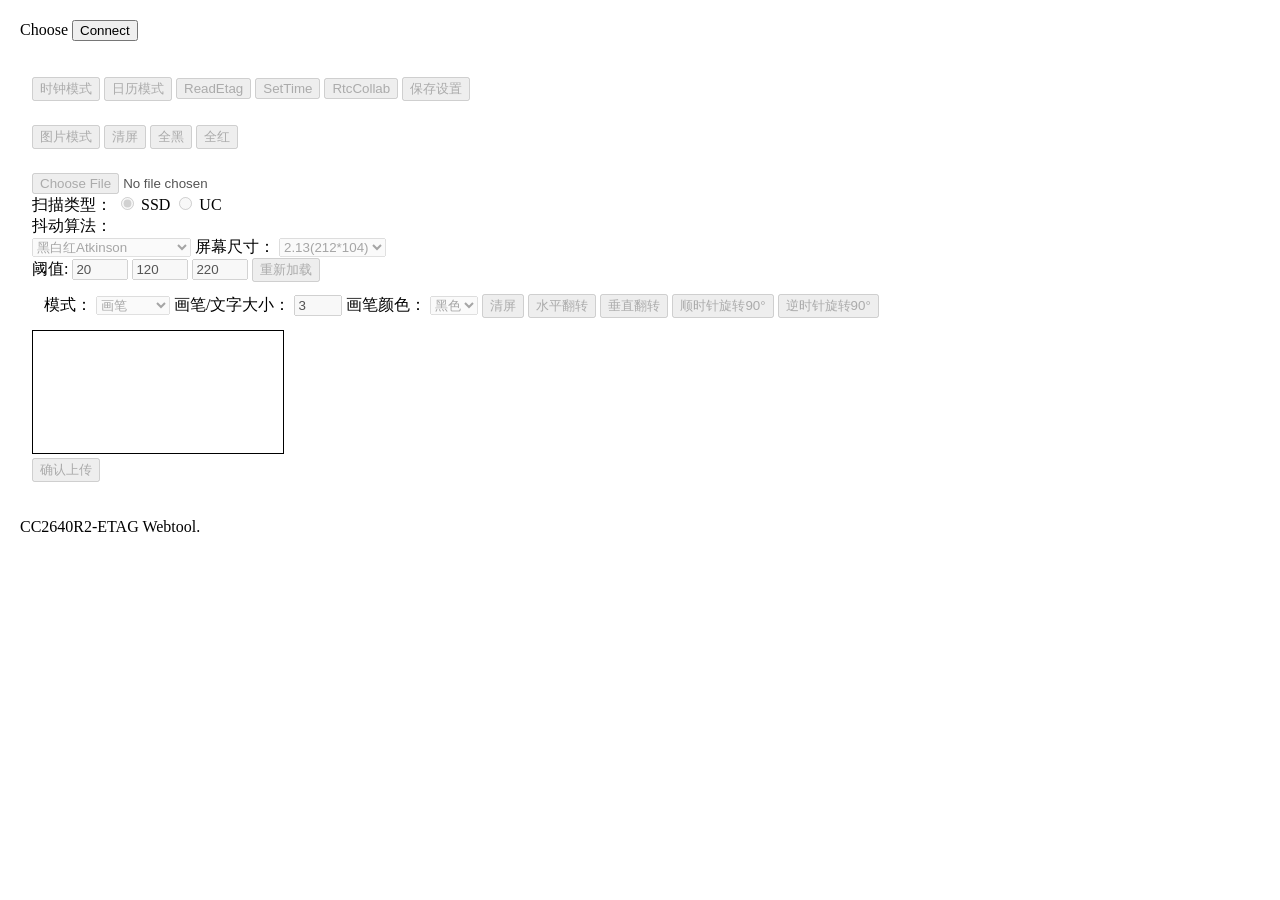
==== index.html @ 60cb6ce8 "Add files via upload" ====
<!DOCTYPE html>

<head>
  <meta http-equiv="Content-Type" content="text/html; charset=utf-8">
<style>
  div {
    padding: 12px;
    margin: 2 auto;
  }
</style>  
</head>

<body>
  <script>
 
 const bwrPalette = [
  [0, 0, 0, 255],
  [255, 255, 255, 255],
  [255, 0, 0, 255]
]

const bwPalette = [
  [0, 0, 0, 255],
  [255, 255, 255, 255],
]

function rotateCanvas(degrees) {
  const canvas = document.getElementById('canvas');
  const ctx = canvas.getContext('2d');

  // 创建临时canvas
  const tempCanvas = document.createElement('canvas');
  const tempCtx = tempCanvas.getContext('2d');

  // 设置临时canvas尺寸
  tempCanvas.width = canvas.width;
  tempCanvas.height = canvas.height;

  // 复制当前内容
  tempCtx.drawImage(canvas, 0, 0);

  // 清空原canvas
  ctx.fillStyle = 'white';
  ctx.fillRect(0, 0, canvas.width, canvas.height);

  // 计算旋转后的尺寸
  if (Math.abs(degrees) === 90) {
    // 旋转90度需要交换宽高
    canvas.width = tempCanvas.height;
    canvas.height = tempCanvas.width;
  }

  // 旋转绘制
  ctx.save();
  ctx.translate(canvas.width / 2, canvas.height / 2);
  ctx.rotate(degrees * Math.PI / 180);
  ctx.translate(-tempCanvas.width / 2, -tempCanvas.height / 2);
  ctx.drawImage(tempCanvas, 0, 0);
  ctx.restore();

  // 重新应用抖动
  convert_dithering();

  console.log(`旋转 ${degrees} 度，新尺寸: ${canvas.width}x${canvas.height}`);
}

function dithering(ctx, width, height, thresholds, type) {
  const bayerThresholdMap = [
    [  15, 135,  45, 165 ],
    [ 195,  75, 225, 105 ],
    [  60, 180,  30, 150 ],
    [ 240, 120, 210,  90 ]
  ];

  const lumR = [];
  const lumG = [];
  const lumB = [];
  for (let i=0; i<256; i++) {
    lumR[i] = i*0.299;
    lumG[i] = i*0.587;
    lumB[i] = i*0.114;
  }
  const imageData = ctx.getImageData(0, 0, width, height);

  const imageDataLength = imageData.data.length;

  // Greyscale luminance (sets r pixels to luminance of rgb)
  for (let i = 0; i <= imageDataLength; i += 4) {
    imageData.data[i] = Math.floor(lumR[imageData.data[i]] + lumG[imageData.data[i+1]] + lumB[imageData.data[i+2]]);
  }

  const w = imageData.width;
  let newPixel, err;

  for (let currentPixel = 0; currentPixel <= imageDataLength; currentPixel+=4) {

    if (type ==="somegray") {
      imageData.data[currentPixel] = imageData.data[currentPixel] > thresholds[2] ? 255 : (imageData.data[currentPixel] > thresholds[1] ? 170 : (imageData.data[currentPixel] > thresholds[0] ? 85 : 0));
    } else if (type ==="none") {
      // No dithering
      imageData.data[currentPixel] = imageData.data[currentPixel] < thresholds[0] ? 0 : 255;
    } else if (type ==="bayer") {
      // 4x4 Bayer ordered dithering algorithm
      var x = currentPixel/4 % w;
      var y = Math.floor(currentPixel/4 / w);
      var map = Math.floor( (imageData.data[currentPixel] + bayerThresholdMap[x%4][y%4]) / 2 );
      imageData.data[currentPixel] = (map < thresholds[0]) ? 0 : 255;
    } else if (type ==="floydsteinberg") {
      // Floyda€"Steinberg dithering algorithm
      newPixel = imageData.data[currentPixel] < 129 ? 0 : 255;
      err = Math.floor((imageData.data[currentPixel] - newPixel) / 16);
      imageData.data[currentPixel] = newPixel;

      imageData.data[currentPixel       + 4 ] += err*7;
      imageData.data[currentPixel + 4*w - 4 ] += err*3;
      imageData.data[currentPixel + 4*w     ] += err*5;
      imageData.data[currentPixel + 4*w + 4 ] += err*1;
    } else {
      // Bill Atkinson's dithering algorithm
      newPixel = imageData.data[currentPixel] < thresholds[0] ? 0 : 255;
      err = Math.floor((imageData.data[currentPixel] - newPixel) / 8);
      imageData.data[currentPixel] = newPixel;

      imageData.data[currentPixel       + 4 ] += err;
      imageData.data[currentPixel       + 8 ] += err;
      imageData.data[currentPixel + 4*w - 4 ] += err;
      imageData.data[currentPixel + 4*w     ] += err;
      imageData.data[currentPixel + 4*w + 4 ] += err;
      imageData.data[currentPixel + 8*w     ] += err;
    }

    // Set g and b pixels equal to r
    imageData.data[currentPixel + 1] = imageData.data[currentPixel + 2] = imageData.data[currentPixel];
  }

  ctx.putImageData(imageData, 0, 0);
}

function canvas2bytes(canvas, type='bw', graysec=0) {
  const ctx = canvas.getContext("2d");
  const imageData = ctx.getImageData(0, 0, canvas.width, canvas.height);

  const arr = [];
  let buffer = [];

  for (let x = canvas.width - 1; x >= 0; x--) {
    for (let y = 0; y < canvas.height; y++) {
      const index = (canvas.width * 4 * y) + x * 4;
      if (type === 'bwr') {
        buffer.push(imageData.data[index] > 0 && imageData.data[index+1] === 0 && imageData.data[index+2] === 0 ? 1 : 0);
      } else if(type === "bw") {
        buffer.push(imageData.data[index] > 0 && imageData.data[index+1] > 0 && imageData.data[index+2] > 0 ? 1 : 0);
      } else if(type === "gray") {
        buffer.push(imageData.data[index]/85 >= graysec ? 1 : 0);
      }

      if (buffer.length === 8) {
        arr.push(parseInt(buffer.join(''), 2));
        buffer = [];
      }
    }
  }
  return arr;
}

function canvas2bytes2(canvas, type='bw') {
  const ctx = canvas.getContext("2d");
  const imageData = ctx.getImageData(0, 0, canvas.width, canvas.height);

  const arr = [];
  let buffer = [];

  for (let x = canvas.width - 1; x >= 0; x--) {
    for (let y = 0; y < canvas.height; y++) {
      const index = (canvas.width * 4 * y) + x * 4;
      // if (type === 'bwr') {
      //   buffer.push(imageData.data[index] > 0 && imageData.data[index+1] === 0 && imageData.data[index+2] === 0 ? 1 : 0);
      // } else if(type === "bw") {
      //   buffer.push(imageData.data[index] > 0 && imageData.data[index+1] > 0 && imageData.data[index+2] > 0 ? 1 : 0);
      // } else if(type === "gray") {
      //   buffer.push(imageData.data[index]/85 >= graysec ? 1 : 0);
      // }


      
      if (type !== 'red') {
        buffer.push(imageData.data[index] === 0 && imageData.data[index+1] === 0 && imageData.data[index+2] === 0 ? 0 : 1);
      }else{
        buffer.push(imageData.data[index] > 0 && imageData.data[index+1] === 0 && imageData.data[index+2] === 0 ? 0 : 1);
      }  




      if (buffer.length === 8) {
        arr.push(parseInt(buffer.join(''), 2));
        buffer = [];
      }
    }
  }
  return arr;
}


function getColorDistance(rgba1, rgba2) {
  const [r1, b1, g1] = rgba1;
  const [r2, b2, g2] = rgba2;

  const rm = (r1 + r2 ) / 2;

  const r = r1 - r2;
  const g = g1 - g2;
  const b = b1 - b2;

  return Math.sqrt((2 + rm / 256) * r * r + 4 * g * g + (2 + (255 - rm) / 256) * b * b);
}

function getNearColor(pixel, palette) {
  let minDistance = 255 * 255 * 3 + 1;
  let paletteIndex = 0;

  for (let i = 0; i < palette.length; i++) {
    const targetColor = palette[i];
    const distance = getColorDistance(pixel, targetColor);
    if (distance < minDistance) {
      minDistance = distance;
      paletteIndex = i;
    }
  }

  return palette[paletteIndex];
}


function getNearColorV2(color, palette) {
  let minDistanceSquared = 255*255 + 255*255 + 255*255 + 1;

  let bestIndex = 0;
  for (let i = 0; i < palette.length; i++) {
      let rdiff = (color[0] & 0xff) - (palette[i][0] & 0xff);
      let gdiff = (color[1] & 0xff) - (palette[i][1] & 0xff);
      let bdiff = (color[2] & 0xff) - (palette[i][2] & 0xff);
      let distanceSquared = rdiff*rdiff + gdiff*gdiff + bdiff*bdiff;
      if (distanceSquared < minDistanceSquared) {
          minDistanceSquared = distanceSquared;
          bestIndex = i;
      }
  }
  return palette[bestIndex];

}


function updatePixel(imageData, index, color) {
  imageData[index] = color[0];
  imageData[index+1] = color[1];
  imageData[index+2] = color[2];
  imageData[index+3] = color[3];
}

function getColorErr(color1, color2, rate) {
  const res = [];
  for (let i = 0; i < 3; i++) {
    res.push(Math.floor((color1[i] - color2[i]) / rate));
  }
  return res;
}

function updatePixelErr(imageData, index, err, rate) {
  imageData[index] += err[0] * rate;
  imageData[index+1] += err[1] * rate;
  imageData[index+2] += err[2] * rate;
}

function ditheringCanvasByPalette(canvas, palette, type) {
  palette = palette || bwrPalette;

  const ctx = canvas.getContext('2d');
  const imageData = ctx.getImageData(0, 0, canvas.width, canvas.height);
  const w = imageData.width;

  for (let currentPixel = 0; currentPixel <= imageData.data.length; currentPixel+=4) {
    const newColor = getNearColorV2(imageData.data.slice(currentPixel, currentPixel+4), palette);

    if (type === "bwr_floydsteinberg") {
      const err = getColorErr(imageData.data.slice(currentPixel, currentPixel+4), newColor, 16);

      updatePixel(imageData.data, currentPixel, newColor);
      updatePixelErr(imageData.data, currentPixel +4, err, 7);
      updatePixelErr(imageData.data, currentPixel + 4*w - 4, err, 3);
      updatePixelErr(imageData.data, currentPixel + 4*w, err, 5);
      updatePixelErr(imageData.data, currentPixel + 4*w + 4, err, 1);
    } else {
      const err = getColorErr(imageData.data.slice(currentPixel, currentPixel+4), newColor, 8);

      updatePixel(imageData.data, currentPixel, newColor);
      updatePixelErr(imageData.data, currentPixel +4, err, 1);
      updatePixelErr(imageData.data, currentPixel +8, err, 1);
      updatePixelErr(imageData.data, currentPixel +4 * w - 4, err, 1);
      updatePixelErr(imageData.data, currentPixel +4 * w, err, 1);
      updatePixelErr(imageData.data, currentPixel +4 * w + 4, err, 1);
      updatePixelErr(imageData.data, currentPixel +8 * w, err, 1);
    }
  }
  ctx.putImageData(imageData, 0, 0);
}
 
function hexToBytes(hex) {
  for (var bytes = [], c = 0; c < hex.length; c += 2)
    bytes.push(parseInt(hex.substr(c, 2), 16));
  return new Uint8Array(bytes);
}

function bytesToHex(data) {
  return new Uint8Array(data).reduce(
    function (memo, i) {
      return memo + ("0" + i.toString(16)).slice(-2);
    }, "");
}

function intToHex(intIn, bytes=4) {
    return intIn.toString(16).padStart(bytes * 2, '0');
}

  </script>
  <script>
    let bleDevice;
    let gattServer;
    let Theservice;
    let epdService;
    let epochCharacter;

    async function sleep(ms) {
      await new Promise(resolve => setTimeout(resolve, ms));
    }

    async function doConnect() {
      if (gattServer != null && gattServer.connected) {
        if (bleDevice != null && bleDevice.gatt.connected)
          bleDevice.gatt.disconnect();
      }
      else {
        bleDevice = await navigator.bluetooth.requestDevice({
          filters: [{ namePrefix: ['C26_'] }],
          optionalServices: [
            0xfff0,
          ],
          //acceptAllDevices: true 
        });
        await bleDevice.addEventListener('gattserverdisconnected', disconnect);
        await connect();
      }
    }

	function etagFnEnable(flag) {
	    const ts = ['input','button','select']
	    ts.forEach(t => { 
	           const eles = document.getElementById('etagFn').querySelectorAll(t); 
	           eles.forEach(ele => {
	               if(flag){
	                ele.removeAttribute("disabled");
	                }else{
	                ele.setAttribute('disabled', true); 
	                }
	           }); 
           }); 
      }

    async function connect() {
      if (epochCharacter == null) {
        info("Connect to " + bleDevice.name)
        gattServer = await bleDevice.gatt.connect();
        info('> Found GATT server');
        epdService = await gattServer.getPrimaryService(0xfff0);
        info('> Found EPD service');
        epochCharacter = await epdService.getCharacteristic(0xfff1);
        document.getElementById("btnConnect").innerHTML = 'Disconnect';
        etagFnEnable(true);//document.getElementById('etagFn').style.visibility = '';
      }
    }

    function disconnect() {
      bleDevice = null;
      epdService = null;
      epochCharacter = null;
      info('Disconnected.');

      document.getElementById("btnConnect").innerHTML = 'Connect';
      etagFnEnable(false);//document.getElementById('etagFn').style.visibility = 'hidden';
    }

    async function doSetTime() {
      var epoch = Date.now() / 1000 | 0;
      var buf = new ArrayBuffer(4);
      var arr = new Uint32Array(buf);
      arr[0] = epoch;
      await epochCharacter.writeValueWithResponse(arr);
      info("Write unix epoch: " + epoch);
    }

    async function doReadEtag() {
      var host_epoch = Date.now() / 1000 | 0;

      // read current time
      var chr = await epdService.getCharacteristic(0xfff1);
      var epoch = (await chr.readValue()).getUint32(0, 1);

      // read time zone
      var chr = await epdService.getCharacteristic(0xfff2);
      var tz_min = (await chr.readValue()).getInt32(0, 1);
      info(`# host time: ${host_epoch}, diff (${epoch - host_epoch}) seconds.`);
      info(`# etag time: ${epoch}, tz: ${tz_min} minutes of UTC.`);

      // battery
      var chr = await epdService.getCharacteristic(0xfff3);
      var batt = (await chr.readValue()).getUint16(0, 1);

      // Temperature
      var chr = await epdService.getCharacteristic(0xfff4);
      var temp = (await chr.readValue()).getInt8(0, 1);
      info(`# etag sensor: battery(${batt}mv), temperature(${temp}℃).`);

      // RTC Collaborate
      var chr = await epdService.getCharacteristic(0xfff5);
      var rtc_collab = (await chr.readValue()).getInt8(0, 1);
      info(`# rtc collab: ${rtc_collab} every 1 second.`);
    }

    async function doRtcCollab() {
      var col = prompt("对 32.768kHz 晶振补偿频漂，走时快补偿负数，走时慢补偿正数。可选范围 (-5 ~ 5)", 0);
      if (col == null || col < -5 || col > 5) return;
      var chr = await epdService.getCharacteristic(0xfff5);
      var buf = new ArrayBuffer(1);
      var arr = new Int8Array(buf);
      arr[0] = parseInt(col);
      await chr.writeValueWithResponse(arr);
      info(`write RTC collabration: ${col}`);
    }

    async function doTest() {
      var chr = await epdService.getCharacteristic(0xfffe);
      var buf = new ArrayBuffer(62);
      var arr = new Int8Array(buf);
      for (var i = 0; i < arr.length; i++) {
        arr[i] = i % 8;
      }
      await chr.writeValueWithResponse(arr);
      info(`> write ${arr.length} bytes.`)
      //var out = await chr.readValue();
      //console.log(out);
    }

    async function doCmd(cmd, data) {
      const epdCmd = {
        EPD_CMD_CLR: 1,
        EPD_CMD_MODE: 2,
        EPD_CMD_BUF: 3,
        EPD_CMD_BUF_CONT: 4,
        EPD_CMD_LUT: 5,
        EPD_CMD_RST: 6,
        EPD_CMD_BW: 7,
        EPD_CMD_RED: 8,
        EPD_CMD_DP: 9,
        EPD_CMD_FILL: 10,
        
        EPD_CMD_BUF_PUT: 11,
        EPD_CMD_BUF_GET: 12,
        EPD_CMD_SNV_WRITE: 13,
        EPD_CMD_SNV_READ: 14,

        EPD_CMD_SAVE_CFG: 15,
      };

      var chr = await epdService.getCharacteristic(0xfffe);
      switch (cmd) {
        case 'read': {
          var data = await chr.readValue();
          return data;
        }
 
        case 'clr':
          await chr.writeValueWithResponse(Uint8Array.from([epdCmd.EPD_CMD_CLR]));
          break;

        case 'mode':
          // await chr.writeValueWithResponse(Uint8Array.from([epdCmd.EPD_CMD_MODE, data == 'image'?0x01:0x00]));
            // 扩展mode指令：时钟=0x00、图片=0x01、日历=0x02
          let modeVal = 0x00; // 默认时钟模式
          if(data === 'image'){
            modeVal = 0x01;
          }else if(data === 'calendar'){ // 新增日历模式指令值
            modeVal = 0x02;
          }
          await chr.writeValueWithResponse(Uint8Array.from([epdCmd.EPD_CMD_MODE, modeVal]));
          break;
           case 'buf':
          for (var i = 0; i < data.length; i += 60) {
            let arr = [(i == 0 ? epdCmd.EPD_CMD_BUF : epdCmd.EPD_CMD_BUF_CONT)];
            arr.push(...data.slice(i, i + 60));
            //console.log(arr);
            await chr.writeValueWithResponse(Uint8Array.from(arr));
            //  info(`> buf at ${i} size ${arr.length}`)
          }
          break;

        case 'lut':
          let arr = [epdCmd.EPD_CMD_LUT];
          arr.push(...data);
          await chr.writeValueWithResponse(Uint8Array.from(arr));
          break;

        case 'rst':
          await chr.writeValueWithResponse(Uint8Array.from([epdCmd.EPD_CMD_RST]));
          break;

        case 'bw':
          // write to bw ram
          await chr.writeValueWithResponse(Uint8Array.from([epdCmd.EPD_CMD_BW]));
          break;

        case 'red':
          // write to bw ram
          await chr.writeValueWithResponse(Uint8Array.from([epdCmd.EPD_CMD_RED]));
          break;

        case 'fill':
          // fill ram with black(0) or red(1)
          await chr.writeValueWithResponse(Uint8Array.from([epdCmd.EPD_CMD_FILL, data == 'red' ? 0x01:0x00]));
          break;

        case 'dp':
          // show
          let lut = 0;
          switch (data) {
            case 'gray8': 
              lut = 2;
              break;
            case 'user': 
              lut = 0xff;
              break;
            case 'full': 
            default:
              lut = 0; 
          }
          await chr.writeValueWithResponse(Uint8Array.from([epdCmd.EPD_CMD_DP, lut]));
          break;

        case 'snv_read':
          // SNV index, read length
          console.log(`snv read ${data}`);
          await chr.writeValueWithResponse(Uint8Array.from([epdCmd.EPD_CMD_SNV_READ, ...data]));
          break;
 
        case 'snv_write':
          // SNV index
          console.log(`snv write ${data}`);
          await chr.writeValueWithResponse(Uint8Array.from([epdCmd.EPD_CMD_SNV_WRITE, data]));
          break;
        
        case 'buf_get':
          // buffer index
          console.log(`buf get ${data}`);
          await chr.writeValueWithResponse(Uint8Array.from([epdCmd.EPD_CMD_BUF_GET, data]));
          break;
        
        case 'buf_put':
          // buffer index, data ...
          console.log(`buf put ${data}`);
          await chr.writeValueWithResponse(Uint8Array.from([epdCmd.EPD_CMD_BUF_PUT, ...data]));
          break;
        
        case 'save_cfg':
          await chr.writeValueWithResponse(Uint8Array.from([epdCmd.EPD_CMD_SAVE_CFG]));
          break;

     }
      info (`> epdCmd.${cmd}`)
    }

    async function doCmdRead(snvId, size) {
      var out = [];
      
      // request SNV read
      await doCmd('snv_read', [snvId, size]);

      // pull data
      for (var i=0; i<size; ) {
        await doCmd('buf_get', i);
        var data = new Uint8Array((await doCmd('read')).buffer);
        if (data.byteLength == 0) {
          break;
        }
        // first byte is the data index 
        i += data.byteLength - 1;

        // add data to out, except the first byte.
        out.push(...data.slice(1));
      }
      return out;
    }

    let ram_bw = [];
    let ram_red = [];
    function doImageGrey(type) {
      const canvas = document.getElementById('canvas');
      ram_bw = canvas2grey8(canvas, 'bw');
      ram_red = canvas2grey8(canvas, 'red');
    }

    var step = 0;
    async function doUploadImageGray8() {
      await doCmd('clr');
      await sleep(15*1000);

      doImageGrey();
      for (var i = 0; i < 8; i++) {
        await doCmd('rst');
        await sleep(8000);
        await doUploadImageRam8('bw');
        await doUploadImageRam8('red');
        await doCmd('dp', 'gray8');
        await sleep(8000);
        step++;
      }
      step = 0;
      info('> Upload done.')
    }
    
    async function doUploadImage(type) {
      try {
        console.log('开始上传图片...');

        // 检查连接
        if (!epdService || !gattServer || !gattServer.connected) {
          console.warn('设备未连接，尝试重新连接...');
          info('设备未连接，尝试重新连接...');

          if (!bleDevice) {
            throw new Error('请先连接设备');
          }

          // 尝试重新连接
          await connect();

          if (!epdService) {
            throw new Error('连接失败，请检查设备');
          }
        }

        if (type == 'gray8') {
          await doUploadImageGray8();
        } else {
          console.log('执行清屏和等待...');
          await doCmd('rst');
          await sleep(2000);   
          
          console.log('上传黑白数据...');
          await doUploadImageRam2('bw');
          
          console.log('上传红色数据...');
          await doUploadImageRam2('red');
          
          console.log('显示图片...');
          await doCmd('dp', 'full');
          await sleep(15*1000);
        }

        console.log('上传完成');
        info('图片上传完成');
      } catch (error) {
        console.error('上传图片失败:', error);
        info(`上传失败: ${error.message}`);
      }
    }

    async function doUploadImageRam2(type = 'bw') {
      const canvas = document.getElementById('canvas');

        //  var arr = canvas2bytes(canvas, type); 
// 获取选中的字节转换类型（ssd/uc）
  const convertType = document.querySelector('input[name="byteConvertType"]:checked').value;
  // 根据类型调用对应的转换函数
  var arr = convertType === 'ssd' 
    ? canvas2bytes(canvas, type)  // 选中ssd时调用canvas2bytes
    : canvas2bytes2(canvas, type); // 选中uc时调用canvas2bytes2
  
 
  
      
      console.log(`生成数据长度: ${arr.length} 字节`);
      
      // 发送命令和数据
      await doCmd(type);
      await doCmd('buf', arr);
      
      return arr;
    }

    async function doUploadImageRam8(type = 'bw') {
      var ram = type == 'bw' ? ram_bw : ram_red;

      // grey byte to bit
      var arr = [];
      var buffer = [];
      for (var x = 0; x < ram.length; x++) {
        const n = ram[x] > step ? 1 : 0;
        if (type == 'bw') {
          buffer.push(n ? 0 : 1);
        } else {
          buffer.push(n ? 1 : 0);
        }

        if (buffer.length == 8) {
          arr.push(parseInt(buffer.join(''), 2));
          buffer = [];
        }
      }

      info(`> write ram ${type} size ${arr.length}, step ${step}`);
      console.log(arr);
      await doCmd('buf', arr);
      await doCmd(type)
    }

    function info(logTXT) {
      var today = new Date();
      var time = ("0" + today.getHours()).slice(-2) + ":" + ("0" + today.getMinutes()).slice(-2) + ":" + ("0" + today.getSeconds()).slice(-2) + " : ";
      document.getElementById("log").innerHTML += time + logTXT + '<br>';
      console.log(time + logTXT);
      while ((document.getElementById("log").innerHTML.match(/<br>/g) || []).length > 10) {
        var logs_br_position = document.getElementById("log").innerHTML.search("<br>");
        document.getElementById("log").innerHTML = document.getElementById("log").innerHTML.substring(logs_br_position + 4);
      }
    }

    async function load_image() {
      const image_file = document.getElementById('image_file');
      if (image_file.files.length > 0) {
        const file = image_file.files[0];

        const canvas = document.getElementById("canvas");
        const ctx = canvas.getContext("2d");

        const image = new Image();
        image.src = URL.createObjectURL(file);
        image.onload = function (event) {
          URL.revokeObjectURL(this.src);
          ctx.drawImage(image, 0, 0, image.width, image.height, 0, 0, canvas.width, canvas.height);
          //convert_dithering()
        }
      }
    }

    function clear_canvas() {
      if (confirm('确认清除屏幕?')) {
        const canvas = document.getElementById('canvas');
        const ctx = canvas.getContext("2d");
        ctx.fillStyle = 'white';
        ctx.fillRect(0, 0, canvas.width, canvas.height);
      }
    }

    function canvas2bytes(canvas, type = 'bw') {
      const ctx = canvas.getContext("2d");
      const imageData = ctx.getImageData(0, 0, canvas.width, canvas.height);

      const arr = [];
      let buffer = [];

      for (let y = 0; y < canvas.height; y += 8) {
        for (let x = 0; x < canvas.width; x++) {
          for (let a = 0; a < 8; a++) {
            const i = (canvas.width * (y + a) + x) * 4;
            if (type !== 'red') {
              // 1 for white, 0 for black
              // black : 0, 0, 0
              buffer.push(imageData.data[i] === 0 && imageData.data[i + 1] === 0 && imageData.data[i + 2] === 0 ? 0 : 1);
            } else {
              // 1 for red, 0 for white
              buffer.push(imageData.data[i] > 0 && imageData.data[i + 1] === 0 && imageData.data[i + 2] === 0 ? 1 : 0);
            }
          }
          arr.push(parseInt(buffer.join(''), 2));
          buffer = [];
        }
      }
      console.log(arr);
      return arr;
    }

    function canvas2grey8(canvas, type = 'bw') {
      // each px = 4bit black + 4bit red.
      const ctx = canvas.getContext("2d");
      const imageData = ctx.getImageData(0, 0, canvas.width, canvas.height);

      const arr = [];
      let buffer = [];

      for (let y = 0; y < canvas.height; y += 8) {
        for (let x = 0; x < canvas.width; x++) {
          for (let a = 0; a < 8; a++) {
            const i = (canvas.width * (y + a) + x) * 4;
            const R = imageData.data[i];
            const G = imageData.data[i + 1];
            const B = imageData.data[i + 2];

            let grey = 0;  // white
            if (R == 255 && G != 255 && B != 255) { // red
              grey = (type == 'bw') ? 0 : (510 + 62 - G - B) >> 6;
            } else { // gray
              grey = (type == 'bw') ? (255 + 31 - R) >> 5 : 0;
            }
            arr.push(grey);
          }
        }
      }
      return arr;
    }

    async function doMyLut() {
      const O = 0b00000000;   // VSS
      const B = 0b01000000;   // VSH1 for Black
      const W = 0b10000000;   // VSL  for white
      const R = 0b11000000;   // VSH2 for Red
      const lut_gray8 = [
        //  RP         A         B         C         D  SRAB  SRCD
        0x00,     0x00, 0x00, 0x00, 0x00, 0x00, 0x00,       // LUTC
        0x01, R | 0x20, 0x00, 0x00, 0x00, 0x01, 0x00,       // LUTR
        0x00,     0x00, 0x00, 0x00, 0x00, 0x00, 0x00,       // LUTW
        0x01, B | 0x03, 0x00, 0x00, 0x00, 0x01, 0x00,       // LUTB
        0x01, B | 0x03, 0x00, 0x00, 0x00, 0x01, 0x00,       // LUTB
      ];
      await doCmd('lut', lut_gray8);
    }

    async function doFill(color) {
        await doCmd('rst');
        await sleep(2000);
        await doCmd('fill', color);
        await doCmd('dp', 'full');
        await sleep(15*1000);
    }

    async function doSnvRead(type) {
      var chr = await epdService.getCharacteristic(0xfffe);
        if (type == 'cfg') {
          await doCmd('snv_read', 0x01);
          await doCmd('buf_get', 0x00);
          var a = await chr.readValue();
          console.log(a);
        }
    }

    async function doSnvWrite() {
      //var chr = await epdService.getCharacteristic(0xfffe);
      await doCmd('buf_put', 0x00);
      await doCmd('snv_write', 0x80);
    }

    async function doSnvCfg() {
      var data = await doCmdRead(0x80, 32);
      // data to hex string in '0x02x' format, should a zero in front of single digit.
      var out = data.map(x => (x < 16 ? '0' : '') + x.toString(16)).join(' ');
      console.log(out);
    }
    
    async function doLutWrite() {
      var lutId = document.getElementById('lutId').value;
      lutId = parseInt(lutId);
      var lut = eval(document.getElementById('lut').value);
      info(lutId);
      info(lut);

      await doCmd('buf_put', [0, ...lut]);
      await doCmd('snv_write', 0x80+lutId);
    }

    async function doLutRead() {
      var lutId = document.getElementById('lutId').value;
      lutId = parseInt(lutId);
      try {
        var data = await doCmdRead(0x80+lutId, 35);
      } catch (e) {
        info(e);
        document.getElementById('lut').value = '[]';
        return;
      }
      console.log(data);

      var out = '[\n';
      // split data to every 7 bytes a group
      for (var i = 0; i < data.length; i += 7) {
        var d = data.slice(i, i + 7);
        out += d.map(x => '0x' + x.toString(16)).join(', ');
        out += ',\n';
      }
      out += ']';
      document.getElementById('lut').value = out;
    }

  </script>
  <script>
		async function update_image() {
			const image_file = document.getElementById('image_file');
			if (image_file.files.length > 0) {
				const file = image_file.files[0];
				const canvas = document.getElementById("canvas");
				const ctx = canvas.getContext("2d");
				const image = new Image();
				image.src = URL.createObjectURL(file);

				image.onload = function (event) {
					URL.revokeObjectURL(this.src);

					// 获取当前屏幕尺寸
					const size = document.getElementById('screensize').value;
					const [screenWidth, screenHeight] = size.split('*').map(Number);

					console.log(`=== update_image ===`);
					console.log(`原始图片: ${image.width}x${image.height} (${image.width > image.height ? '横屏' : '竖屏'})`);
					console.log(`目标画布: ${screenWidth}x${screenHeight} (${screenWidth > screenHeight ? '横屏' : '竖屏'})`);

					// 设置画布尺寸为屏幕尺寸
					canvas.width = screenWidth;
					canvas.height = screenHeight;

					// 清空画布（白色背景）
					ctx.fillStyle = 'white';
					ctx.fillRect(0, 0, screenWidth, screenHeight);

					// 判断是否需要旋转
					const imageIsLandscape = image.width > image.height;
					const screenIsLandscape = screenWidth > screenHeight;
					const needRotation = imageIsLandscape !== screenIsLandscape;

					// 在update_image的旋转部分
					if (needRotation && imageIsLandscape) {
						console.log('横屏图片在竖屏上显示，旋转90度');

						const sourceWidth = image.width;   // 2400
						const sourceHeight = image.height; // 1080

						// 关键修正：旋转90度后，原图的宽高互换
						const scaleForHeight = screenHeight / sourceWidth;   // 880 / 2400 ≈ 0.3667
						const scaleForWidth = screenWidth / sourceHeight;    // 528 / 1080 ≈ 0.4889

						// 选择较小的缩放，确保完全显示
						const scale = Math.min(scaleForHeight, scaleForWidth); // 0.3667

						// 计算旋转前的绘制尺寸（在原始图片坐标系中）
						const drawWidth = sourceWidth * scale;   // 2400 * 0.3667 ≈ 880
						const drawHeight = sourceHeight * scale; // 1080 * 0.3667 ≈ 396

						console.log(`缩放比例: ${scale.toFixed(4)}`);
						console.log(`原始绘制尺寸: ${drawWidth.toFixed(1)}x${drawHeight.toFixed(1)}`);
						console.log(`旋转后占用屏幕: ${drawHeight.toFixed(0)}x${drawWidth.toFixed(0)} (宽x高)`);

						// 旋转绘制
						ctx.save();

						// 平移到旋转中心
						ctx.translate(screenWidth / 2, screenHeight / 2);

						// 旋转90度（顺时针）
						ctx.rotate(90 * Math.PI / 180);

						// 在旋转后的坐标系中绘制
						const drawX = -drawWidth / 2;
						const drawY = -drawHeight / 2;

						ctx.drawImage(
						  image,
						  0, 0, sourceWidth, sourceHeight,
						  drawX, drawY, drawWidth, drawHeight
						);

						ctx.restore();

						console.log('旋转绘制完成');
					} else if (needRotation && !imageIsLandscape) {
						// 竖屏图片在横屏上显示
						console.log('竖屏图片在横屏上显示，旋转-90度');

						const sourceWidth = image.width;
						const sourceHeight = image.height;
						const rotatedWidth = sourceHeight;
						const rotatedHeight = sourceWidth;

						// 计算缩放
						const scaleForWidth = screenWidth / rotatedWidth;
						const resultingHeight1 = rotatedHeight * scaleForWidth;

						const scaleForHeight = screenHeight / rotatedHeight;
						const resultingWidth2 = rotatedWidth * scaleForHeight;

						let scale;
						if (resultingHeight1 <= screenHeight) {
						  scale = scaleForWidth;
						} else {
						  scale = scaleForHeight;
						}

						const actualWidth = rotatedWidth * scale;
						const actualHeight = rotatedHeight * scale;

						// 旋转-90度绘制
						ctx.save();
						ctx.translate(screenWidth / 2, screenHeight / 2);
						ctx.rotate(-90 * Math.PI / 180);

						const drawX = -actualWidth / 2;
						const drawY = -actualHeight / 2;

						ctx.drawImage(
						  image,
						  0, 0, sourceWidth, sourceHeight,
						  drawX, drawY, actualWidth, actualHeight
						);

						ctx.restore();

					} else {
						// 不需要旋转
						console.log('方向匹配，直接缩放');

						const scale = Math.min(
						  screenWidth / image.width,
						  screenHeight / image.height
						);

						const drawWidth = image.width * scale;
						const drawHeight = image.height * scale;
						const offsetX = (screenWidth - drawWidth) / 2;
						const offsetY = (screenHeight - drawHeight) / 2;

						console.log(`缩放: ${scale.toFixed(4)}, 尺寸: ${drawWidth.toFixed(0)}x${drawHeight.toFixed(0)}`);
						console.log(`居中: x=${offsetX.toFixed(0)}, y=${offsetY.toFixed(0)}`);

						ctx.drawImage(image, offsetX, offsetY, drawWidth, drawHeight);
					}

					console.log('预览完成，应用抖动算法...');
					convert_dithering();
				};

				image.onerror = function (e) {
					console.error('图片加载失败:', e);
					alert('图片加载失败，请检查图片格式');
				};
			}
		}
		
		function get_position(canvas, x, y) {
			let rect = canvas.getBoundingClientRect()
			return {
				x: x - rect.left * (canvas.width / rect.width),
				y: y - rect.top * (canvas.height / rect.height)
			}
		}

		function clear_canvas() {
			if (confirm('确认清除屏幕?')) {
				const canvas = document.getElementById('canvas');
				const ctx = canvas.getContext("2d");
				ctx.fillStyle = 'white';
				ctx.fillRect(0, 0, canvas.width, canvas.height);
			}
		}

		function horizon_clip_canvas() {
			const canvas = document.getElementById('canvas');
			const ctx = canvas.getContext("2d");
			const sourceData = ctx.getImageData(0, 0, canvas.width, canvas.height);
			var newData = ctx.createImageData(canvas.width, canvas.height);
			for (var i = 0, h = sourceData.height; i < h; i++) {
				for (j = 0, w = sourceData.width; j < w; j++) {
					newData.data[i * w * 4 + j * 4 + 0] =
						sourceData.data[i * w * 4 + (w - j) * 4 + 0];
					newData.data[i * w * 4 + j * 4 + 1] =
						sourceData.data[i * w * 4 + (w - j) * 4 + 1];
					newData.data[i * w * 4 + j * 4 + 2] =
						sourceData.data[i * w * 4 + (w - j) * 4 + 2];
					newData.data[i * w * 4 + j * 4 + 3] =
						sourceData.data[i * w * 4 + (w - j) * 4 + 3];
				}
			}
			ctx.putImageData(newData, 0, 0);
		}

		function vertial_clip_canvas() {
			const canvas = document.getElementById('canvas');
			const ctx = canvas.getContext("2d");
			const sourceData = ctx.getImageData(0, 0, canvas.width, canvas.height);
			var newData = ctx.createImageData(canvas.width, canvas.height);
			for (var i = 0, h = sourceData.height; i < h; i++) {
				for (var j = 0, w = sourceData.width; j < w; j++) {
					newData.data[i * w * 4 + j * 4 + 0] =
						sourceData.data[(h - i) * w * 4 + j * 4 + 0];
					newData.data[i * w * 4 + j * 4 + 1] =
						sourceData.data[(h - i) * w * 4 + j * 4 + 1];
					newData.data[i * w * 4 + j * 4 + 2] =
						sourceData.data[(h - i) * w * 4 + j * 4 + 2];
					newData.data[i * w * 4 + j * 4 + 3] =
						sourceData.data[(h - i) * w * 4 + j * 4 + 3];
				}
			}
			ctx.putImageData(newData, 0, 0);
		}

		function convert_dithering() {
			const canvas = document.getElementById('canvas');
			const ctx = canvas.getContext("2d");
			const mode = document.getElementById('dithering').value;
			const thresholds = []
			for (let i = 0; i < 3; i++) {
				thresholds.push(parseInt(document.getElementById(`threshold${i}`).value))
			}
			console.log(thresholds)
			if (mode.startsWith('bwr')) {
				ditheringCanvasByPalette(canvas, bwrPalette, mode);
			} else if (mode.startsWith('somegray')) {
				dithering(ctx, canvas.width, canvas.height, thresholds, mode);
			} else {
				dithering(ctx, canvas.width, canvas.height, thresholds, mode);
			}
		}
  </script>

  <div>
    <label> Choose </label>
    <button id="btnConnect" type="button" onclick="doConnect()">Connect</button>
  </div>
  <div id="etagFn" style="_visibility_:hidden;">
    <div>
    <button type="button" onclick="doCmd('mode', 'clock')">时钟模式</button>
     <button type="button" onclick="doCmd('mode', 'calendar')">日历模式</button>
    <button id="btnReadEtag" type="button" onclick="doReadEtag()">ReadEtag</button>
    <button id="btnSetTime" type="button" onclick="doSetTime()">SetTime</button>
    <button id="btnRtcCollab" type="button" onclick="doRtcCollab()">RtcCollab</button>
    <button type="button" onclick="doCmd('save_cfg')">保存设置</button>
    </div>
    
    <div>
    <button type="button" onclick="doCmd('mode', 'image')">图片模式</button>
    <button type="button" onclick="doCmd('clr')">清屏</button>
    <button type="button" onclick="doFill('black')">全黑</button>
    <button type="button" onclick="doFill('red')">全红</button>
    </div>
    <div id="canvas-box">
    <input type="file" id="image_file" onchange="update_image()" accept=".png,.jpg,.bmp,.webp,.gif">
      <br>
扫描类型：
<input type="radio" name="byteConvertType" id="typeSsd" value="ssd" checked>
<label for="typeSsd">SSD</label>
<input type="radio" name="byteConvertType" id="typeUc" value="uc">
<label for="typeUc">UC</label>
<br>

	抖动算法：
  <!-- 新增：字节转换类型单选框 -->
<br>


	<select id="dithering" title="抖动算法">
		<optgroup label="黑白">
			<option value="none">二值化</option>
			<option value="bayer">bayer</option>
			<option value="floydsteinberg">floydsteinberg</option>
			<option value="Atkinson">Atkinson</option>
		</optgroup>
		<optgroup label="黑白红多色">
			<option value="bwr_floydsteinberg">黑白红floydsteinberg</option>
			<option value="bwr_Atkinson">黑白红Atkinson</option>
		</optgroup>
		<optgroup label="灰色">
			<option value="somegray">灰</option>
		</optgroup>
	</select>
	屏幕尺寸：
	<select id="screensize" title="屏幕尺寸">
   	<option value="212*104">2.13(212*104)</option> 
		<option value="250*122">2.13(250*122)</option>
   	<option value="296*128">2.9(296*128)</option> 
     	<option value="128*296">2.9(128*296)</option>  
		<option value="296*152">2.66(296*152)</option>
 	   <option value="300*400">4.2(300*400)</option>
      <option value="384*640">7.5(384*640)</option> 
  	<option value="480*800">7.5(480*800)</option>      
	<option value="528*880">7.5(528*880)</option>
	</select>
	<br>
	阈值:
	<input type="number" max="255" min="0" value="20" id="threshold0">
	<input type="number" max="255" min="0" value="120" id="threshold1">
	<input type="number" max="255" min="0" value="220" id="threshold2">
	<button onclick="update_image()">重新加载</button>
	<br>
	<div id="tool-box">
		模式：
		<select id="canvas-mode">
			<option value="paint">画笔</option>
			<option value="font" title="输入完成后 点击：保存文本框">输入文字</option>
		</select>
		画笔/文字大小：
		<input type="number" max="13" min="1" step="1" value="3" id="paint-size">
		画笔颜色：
		<select id="paint-color">
			<option value="red">红色</option>
			<option value="white">白色</option>
			<option value="black">黑色</option>
		</select>

		<select id="font" title="字体" style="display: none;">
			<option value="微软雅黑">微软雅黑</option>
			<option value="黑体">黑体</option>
			<option value="仿宋">仿宋</option>
			<option value="宋体">宋体</option>
			<option value="楷体_GB2312">楷体_GB2312</option>
			<option value="华文行楷">华文行楷</option>
		</select>
		<button id="update-text" style="display: none">保存文本框</button>
		<button onclick="clear_canvas()">清屏</button>
		<button onclick="horizon_clip_canvas()">水平翻转</button>
		<button onclick="vertial_clip_canvas()">垂直翻转</button>
		<!-- 添加旋转按钮 -->
		<button onclick="rotateCanvas(90)">顺时针旋转90°</button>
		<button onclick="rotateCanvas(-90)">逆时针旋转90°</button>
	</div>
	<input id="edit-font" style="max-width: 250; position: absolute; border: black solid 1px;background-color: rgba(0,0,0,0);display: none;overflow: auto" />
      <canvas id="canvas" width="250" height="122" style="border: black solid 1px;"></canvas>
      <br>
      <button onclick="doUploadImage('full')">确认上传</button>
      <br>
    </div>
  </div>

  <div id="log">
    CC2640R2-ETAG Webtool. <br>
  </div>
  <script>etagFnEnable(false);</script>
  <script>
		document.body.onload = () => {
			const canvas = document.getElementById('canvas');
			const ctx = canvas.getContext("2d");
			ctx.fillStyle = 'white';
			ctx.fillRect(0, 0, canvas.width, canvas.height);

			let is_allow_drawing = false;
			let is_allow_move_editor = false;
			const image_mode = document.getElementById('canvas-mode');
			const paint_size = document.getElementById('paint-size');
			const paint_color = document.getElementById('paint-color');
			const editor = document.getElementById('edit-font');
			const font = document.getElementById('font');
			document.getElementById('dithering').value = 'bwr_Atkinson';
			image_mode.value = 'paint';
			paint_color.value = 'black';
			font.value = '黑体';

			editor.onmousemove = function (e) {
				editor.style.fontSize = `${paint_size.value * 10}px`;
				editor.style.color = paint_color.value;
				editor.style.fontFamily = font.value;
				editor.style.fontWeight = 'bold';

				if (is_allow_move_editor) {
					const { x, y } = get_position(canvas, e.clientX, e.clientY);
					if (x < 0 || y < 0 || x > canvas.width || y > canvas.height) {
						return;
					}

					editor.style.left = `${e.clientX - 20}px`;
					editor.style.top = `${e.clientY - 20}px`;
				}
			}

			editor.onmousedown = function (e) {
				is_allow_move_editor = true;
			}

			editor.onmouseup = function (e) {
				is_allow_move_editor = false;
			}

			document.getElementById('update-text').onclick = function () {
				if (!editor.value.length) {
					alert('请先输入文字');
					return;
				}
				editor.style.display = 'none';
				ctx.beginPath();
				ctx.font = `bold ${paint_size.value * 10}px ${font.value}`;
				ctx.fillStyle = paint_color.value;
				const { x, y } = get_position(canvas, parseInt(editor.style.left), parseInt(editor.style.top) + paint_size.value * 10);

				ctx.fillText(editor.value, x, y);
			}

			document.getElementById('screensize').onchange = function () {
				const size = document.getElementById('screensize').value;
				console.log(`切换屏幕尺寸: ${size}`);
				const [width, height] = size.split('*').map(Number);

				const canvas = document.getElementById('canvas');
				canvas.width = width;
				canvas.height = height;

				// 清空画布
				const ctx = canvas.getContext("2d");
				ctx.fillStyle = 'white';
				ctx.fillRect(0, 0, width, height);

				// 如果有图像文件，重新加载
				const image_file = document.getElementById('image_file');
				if (image_file.files.length > 0) {
					console.log('重新加载图像');
					update_image();
				}
			}

			image_mode.onchange = function (e) {
				if (image_mode.value === 'font') {
					document.getElementById('update-text').style.display = 'inline-block';
					document.getElementById('font').style.display = 'inline-block';

					editor.style.display = 'block';
					editor.style.left = `${e.clientX}px`;
					editor.style.top = `${e.clientY}px`;
					return;
				}
				document.getElementById('update-text').style.display = 'none';
				document.getElementById('font').style.display = 'none';
				editor.style.display = 'none';
			}

			paint_size.onchange = function () {
				if (image_mode.value === 'font') {
					editor.style.fontSize = `${paint_size.value * 10}px`;
				}
			}

			paint_color.onchange = function () {
				if (image_mode.value === 'font') {
					editor.style.color = paint_color.value;
				}
			}

			font.onchange = function () {
				if (image_mode.value === 'font') {
					editor.style.fontFamily = font.value;
				}
			}

			canvas.onmousedown = function (e) {
				let ele = get_position(canvas, e.clientX, e.clientY)
				let { x, y } = ele

				switch (image_mode.value) {
					case 'paint':
						is_allow_drawing = true;
						ctx.beginPath();
						ctx.moveTo(x, y);
						break;
					case 'font':
						editor.style.display = 'block';
						editor.style.left = `${e.clientX}px`;
						editor.style.top = `${e.clientY}px`;
						editor.style.fontSize = `${paint_size.value * 10}px`;
						editor.style.color = paint_color.value;
						editor.style.fontFamily = font.value;
						editor.style.fontWeight = 'bold';
						break;
					default:
						break;
				}
			};

			canvas.onmousemove = (e) => {
				let ele = get_position(canvas, e.clientX, e.clientY)
				let { x, y } = ele;
				switch (image_mode.value) {
					case 'paint':
						if (is_allow_drawing) {
							ctx.lineWidth = paint_size.value;
							ctx.strokeStyle = paint_color.value;
							ctx.lineTo(x, y);
							ctx.stroke();
						}
						break;
					case 'font':
						break;
					default:
						break;
				}
			}

			canvas.onmouseup = function () {
				switch (image_mode.value) {
					case 'paint':
						is_allow_drawing = false;
						break;
					case 'font':
						editor.focus();
						is_allow_move_editor = false;
						break;
					default:
						break;
				}
			}

			canvas.onmouseleave = function () {
				if (image_mode.value === 'paint') {
					is_allow_drawing = false;
				}
			}
		}
	</script>
</body>
</html>
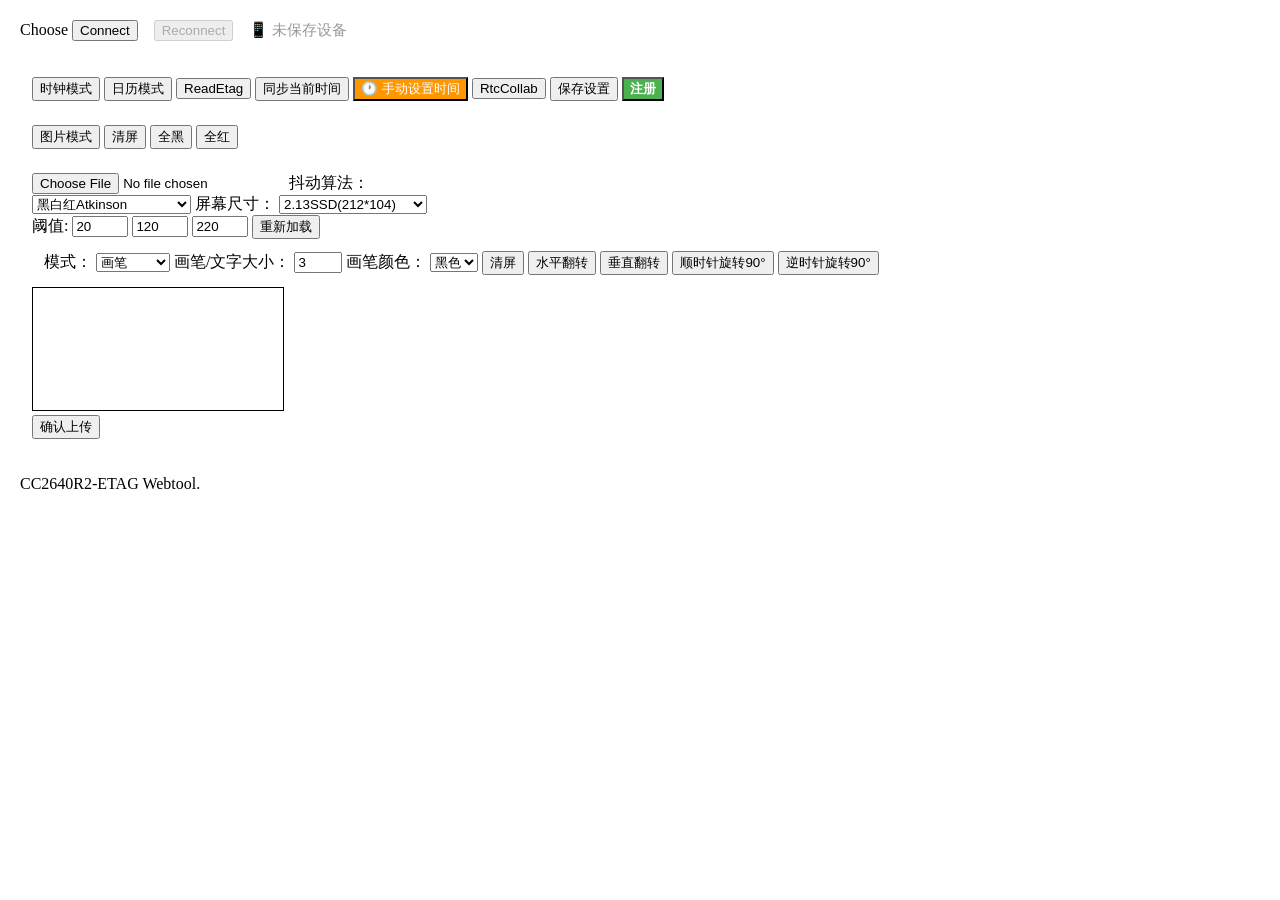
==== commit 463b4220: "Update index.html" ====
--- a/index.html
+++ b/index.html
@@ -2,325 +2,446 @@
 
 <head>
   <meta http-equiv="Content-Type" content="text/html; charset=utf-8">
-<style>
-  div {
-    padding: 12px;
-    margin: 2 auto;
-  }
-</style>  
+  <style>
+    div {
+      padding: 12px;
+      margin: 2 auto;
+    }
+  </style>
 </head>
 
 <body>
   <script>
- 
- const bwrPalette = [
-  [0, 0, 0, 255],
-  [255, 255, 255, 255],
-  [255, 0, 0, 255]
-]
-
-const bwPalette = [
-  [0, 0, 0, 255],
-  [255, 255, 255, 255],
-]
-
-function rotateCanvas(degrees) {
-  const canvas = document.getElementById('canvas');
-  const ctx = canvas.getContext('2d');
-
-  // 创建临时canvas
-  const tempCanvas = document.createElement('canvas');
-  const tempCtx = tempCanvas.getContext('2d');
-
-  // 设置临时canvas尺寸
-  tempCanvas.width = canvas.width;
-  tempCanvas.height = canvas.height;
-
-  // 复制当前内容
-  tempCtx.drawImage(canvas, 0, 0);
-
-  // 清空原canvas
-  ctx.fillStyle = 'white';
-  ctx.fillRect(0, 0, canvas.width, canvas.height);
-
-  // 计算旋转后的尺寸
-  if (Math.abs(degrees) === 90) {
-    // 旋转90度需要交换宽高
-    canvas.width = tempCanvas.height;
-    canvas.height = tempCanvas.width;
-  }
-
-  // 旋转绘制
-  ctx.save();
-  ctx.translate(canvas.width / 2, canvas.height / 2);
-  ctx.rotate(degrees * Math.PI / 180);
-  ctx.translate(-tempCanvas.width / 2, -tempCanvas.height / 2);
-  ctx.drawImage(tempCanvas, 0, 0);
-  ctx.restore();
-
-  // 重新应用抖动
-  convert_dithering();
-
-  console.log(`旋转 ${degrees} 度，新尺寸: ${canvas.width}x${canvas.height}`);
-}
-
-function dithering(ctx, width, height, thresholds, type) {
-  const bayerThresholdMap = [
-    [  15, 135,  45, 165 ],
-    [ 195,  75, 225, 105 ],
-    [  60, 180,  30, 150 ],
-    [ 240, 120, 210,  90 ]
-  ];
-
-  const lumR = [];
-  const lumG = [];
-  const lumB = [];
-  for (let i=0; i<256; i++) {
-    lumR[i] = i*0.299;
-    lumG[i] = i*0.587;
-    lumB[i] = i*0.114;
-  }
-  const imageData = ctx.getImageData(0, 0, width, height);
-
-  const imageDataLength = imageData.data.length;
-
-  // Greyscale luminance (sets r pixels to luminance of rgb)
-  for (let i = 0; i <= imageDataLength; i += 4) {
-    imageData.data[i] = Math.floor(lumR[imageData.data[i]] + lumG[imageData.data[i+1]] + lumB[imageData.data[i+2]]);
-  }
-
-  const w = imageData.width;
-  let newPixel, err;
-
-  for (let currentPixel = 0; currentPixel <= imageDataLength; currentPixel+=4) {
-
-    if (type ==="somegray") {
-      imageData.data[currentPixel] = imageData.data[currentPixel] > thresholds[2] ? 255 : (imageData.data[currentPixel] > thresholds[1] ? 170 : (imageData.data[currentPixel] > thresholds[0] ? 85 : 0));
-    } else if (type ==="none") {
-      // No dithering
-      imageData.data[currentPixel] = imageData.data[currentPixel] < thresholds[0] ? 0 : 255;
-    } else if (type ==="bayer") {
-      // 4x4 Bayer ordered dithering algorithm
-      var x = currentPixel/4 % w;
-      var y = Math.floor(currentPixel/4 / w);
-      var map = Math.floor( (imageData.data[currentPixel] + bayerThresholdMap[x%4][y%4]) / 2 );
-      imageData.data[currentPixel] = (map < thresholds[0]) ? 0 : 255;
-    } else if (type ==="floydsteinberg") {
-      // Floyda€"Steinberg dithering algorithm
-      newPixel = imageData.data[currentPixel] < 129 ? 0 : 255;
-      err = Math.floor((imageData.data[currentPixel] - newPixel) / 16);
-      imageData.data[currentPixel] = newPixel;
-
-      imageData.data[currentPixel       + 4 ] += err*7;
-      imageData.data[currentPixel + 4*w - 4 ] += err*3;
-      imageData.data[currentPixel + 4*w     ] += err*5;
-      imageData.data[currentPixel + 4*w + 4 ] += err*1;
-    } else {
-      // Bill Atkinson's dithering algorithm
-      newPixel = imageData.data[currentPixel] < thresholds[0] ? 0 : 255;
-      err = Math.floor((imageData.data[currentPixel] - newPixel) / 8);
-      imageData.data[currentPixel] = newPixel;
-
-      imageData.data[currentPixel       + 4 ] += err;
-      imageData.data[currentPixel       + 8 ] += err;
-      imageData.data[currentPixel + 4*w - 4 ] += err;
-      imageData.data[currentPixel + 4*w     ] += err;
-      imageData.data[currentPixel + 4*w + 4 ] += err;
-      imageData.data[currentPixel + 8*w     ] += err;
-    }
-
-    // Set g and b pixels equal to r
-    imageData.data[currentPixel + 1] = imageData.data[currentPixel + 2] = imageData.data[currentPixel];
-  }
-
-  ctx.putImageData(imageData, 0, 0);
-}
-
-function canvas2bytes(canvas, type='bw', graysec=0) {
-  const ctx = canvas.getContext("2d");
-  const imageData = ctx.getImageData(0, 0, canvas.width, canvas.height);
-
-  const arr = [];
-  let buffer = [];
-
-  for (let x = canvas.width - 1; x >= 0; x--) {
-    for (let y = 0; y < canvas.height; y++) {
-      const index = (canvas.width * 4 * y) + x * 4;
-      if (type === 'bwr') {
-        buffer.push(imageData.data[index] > 0 && imageData.data[index+1] === 0 && imageData.data[index+2] === 0 ? 1 : 0);
-      } else if(type === "bw") {
-        buffer.push(imageData.data[index] > 0 && imageData.data[index+1] > 0 && imageData.data[index+2] > 0 ? 1 : 0);
-      } else if(type === "gray") {
-        buffer.push(imageData.data[index]/85 >= graysec ? 1 : 0);
-      }
-
-      if (buffer.length === 8) {
-        arr.push(parseInt(buffer.join(''), 2));
-        buffer = [];
-      }
-    }
-  }
-  return arr;
-}
-
-function canvas2bytes2(canvas, type='bw') {
-  const ctx = canvas.getContext("2d");
-  const imageData = ctx.getImageData(0, 0, canvas.width, canvas.height);
-
-  const arr = [];
-  let buffer = [];
-
-  for (let x = canvas.width - 1; x >= 0; x--) {
-    for (let y = 0; y < canvas.height; y++) {
-      const index = (canvas.width * 4 * y) + x * 4;
-      // if (type === 'bwr') {
-      //   buffer.push(imageData.data[index] > 0 && imageData.data[index+1] === 0 && imageData.data[index+2] === 0 ? 1 : 0);
-      // } else if(type === "bw") {
-      //   buffer.push(imageData.data[index] > 0 && imageData.data[index+1] > 0 && imageData.data[index+2] > 0 ? 1 : 0);
-      // } else if(type === "gray") {
-      //   buffer.push(imageData.data[index]/85 >= graysec ? 1 : 0);
-      // }
-
-
-      
-      if (type !== 'red') {
-        buffer.push(imageData.data[index] === 0 && imageData.data[index+1] === 0 && imageData.data[index+2] === 0 ? 0 : 1);
-      }else{
-        buffer.push(imageData.data[index] > 0 && imageData.data[index+1] === 0 && imageData.data[index+2] === 0 ? 0 : 1);
-      }  
-
-
-
-
-      if (buffer.length === 8) {
-        arr.push(parseInt(buffer.join(''), 2));
-        buffer = [];
-      }
-    }
-  }
-  return arr;
-}
-
-
-function getColorDistance(rgba1, rgba2) {
-  const [r1, b1, g1] = rgba1;
-  const [r2, b2, g2] = rgba2;
-
-  const rm = (r1 + r2 ) / 2;
-
-  const r = r1 - r2;
-  const g = g1 - g2;
-  const b = b1 - b2;
-
-  return Math.sqrt((2 + rm / 256) * r * r + 4 * g * g + (2 + (255 - rm) / 256) * b * b);
-}
-
-function getNearColor(pixel, palette) {
-  let minDistance = 255 * 255 * 3 + 1;
-  let paletteIndex = 0;
-
-  for (let i = 0; i < palette.length; i++) {
-    const targetColor = palette[i];
-    const distance = getColorDistance(pixel, targetColor);
-    if (distance < minDistance) {
-      minDistance = distance;
-      paletteIndex = i;
-    }
-  }
-
-  return palette[paletteIndex];
-}
-
-
-function getNearColorV2(color, palette) {
-  let minDistanceSquared = 255*255 + 255*255 + 255*255 + 1;
-
-  let bestIndex = 0;
-  for (let i = 0; i < palette.length; i++) {
-      let rdiff = (color[0] & 0xff) - (palette[i][0] & 0xff);
-      let gdiff = (color[1] & 0xff) - (palette[i][1] & 0xff);
-      let bdiff = (color[2] & 0xff) - (palette[i][2] & 0xff);
-      let distanceSquared = rdiff*rdiff + gdiff*gdiff + bdiff*bdiff;
-      if (distanceSquared < minDistanceSquared) {
+
+    const bwrPalette = [
+      [0, 0, 0, 255],
+      [255, 255, 255, 255],
+      [255, 0, 0, 255]
+    ]
+
+    const bwPalette = [
+      [0, 0, 0, 255],
+      [255, 255, 255, 255],
+    ]
+
+    function rotateCanvas(degrees) {
+      const canvas = document.getElementById('canvas');
+      const ctx = canvas.getContext('2d');
+
+      // 创建临时canvas
+      const tempCanvas = document.createElement('canvas');
+      const tempCtx = tempCanvas.getContext('2d');
+
+      // 设置临时canvas尺寸
+      tempCanvas.width = canvas.width;
+      tempCanvas.height = canvas.height;
+
+      // 复制当前内容
+      tempCtx.drawImage(canvas, 0, 0);
+
+      // 清空原canvas
+      ctx.fillStyle = 'white';
+      ctx.fillRect(0, 0, canvas.width, canvas.height);
+
+      // 计算旋转后的尺寸
+      if (Math.abs(degrees) === 90) {
+        // 旋转90度需要交换宽高
+        canvas.width = tempCanvas.height;
+        canvas.height = tempCanvas.width;
+      }
+
+      // 旋转绘制
+      ctx.save();
+      ctx.translate(canvas.width / 2, canvas.height / 2);
+      ctx.rotate(degrees * Math.PI / 180);
+      ctx.translate(-tempCanvas.width / 2, -tempCanvas.height / 2);
+      ctx.drawImage(tempCanvas, 0, 0);
+      ctx.restore();
+
+      // 重新应用抖动
+      convert_dithering();
+
+      console.log(`旋转 ${degrees} 度，新尺寸: ${canvas.width}x${canvas.height}`);
+    }
+
+    function dithering(ctx, width, height, thresholds, type) {
+      const bayerThresholdMap = [
+        [15, 135, 45, 165],
+        [195, 75, 225, 105],
+        [60, 180, 30, 150],
+        [240, 120, 210, 90]
+      ];
+
+      const lumR = [];
+      const lumG = [];
+      const lumB = [];
+      for (let i = 0; i < 256; i++) {
+        lumR[i] = i * 0.299;
+        lumG[i] = i * 0.587;
+        lumB[i] = i * 0.114;
+      }
+      const imageData = ctx.getImageData(0, 0, width, height);
+
+      const imageDataLength = imageData.data.length;
+
+      // Greyscale luminance (sets r pixels to luminance of rgb)
+      for (let i = 0; i <= imageDataLength; i += 4) {
+        imageData.data[i] = Math.floor(lumR[imageData.data[i]] + lumG[imageData.data[i + 1]] + lumB[imageData.data[i + 2]]);
+      }
+
+      const w = imageData.width;
+      let newPixel, err;
+
+      for (let currentPixel = 0; currentPixel <= imageDataLength; currentPixel += 4) {
+
+        if (type === "somegray") {
+          imageData.data[currentPixel] = imageData.data[currentPixel] > thresholds[2] ? 255 : (imageData.data[currentPixel] > thresholds[1] ? 170 : (imageData.data[currentPixel] > thresholds[0] ? 85 : 0));
+        } else if (type === "none") {
+          // No dithering
+          imageData.data[currentPixel] = imageData.data[currentPixel] < thresholds[0] ? 0 : 255;
+        } else if (type === "bayer") {
+          // 4x4 Bayer ordered dithering algorithm
+          var x = currentPixel / 4 % w;
+          var y = Math.floor(currentPixel / 4 / w);
+          var map = Math.floor((imageData.data[currentPixel] + bayerThresholdMap[x % 4][y % 4]) / 2);
+          imageData.data[currentPixel] = (map < thresholds[0]) ? 0 : 255;
+        } else if (type === "floydsteinberg") {
+          // Floyda€"Steinberg dithering algorithm
+          newPixel = imageData.data[currentPixel] < 129 ? 0 : 255;
+          err = Math.floor((imageData.data[currentPixel] - newPixel) / 16);
+          imageData.data[currentPixel] = newPixel;
+
+          imageData.data[currentPixel + 4] += err * 7;
+          imageData.data[currentPixel + 4 * w - 4] += err * 3;
+          imageData.data[currentPixel + 4 * w] += err * 5;
+          imageData.data[currentPixel + 4 * w + 4] += err * 1;
+        } else {
+          // Bill Atkinson's dithering algorithm
+          newPixel = imageData.data[currentPixel] < thresholds[0] ? 0 : 255;
+          err = Math.floor((imageData.data[currentPixel] - newPixel) / 8);
+          imageData.data[currentPixel] = newPixel;
+
+          imageData.data[currentPixel + 4] += err;
+          imageData.data[currentPixel + 8] += err;
+          imageData.data[currentPixel + 4 * w - 4] += err;
+          imageData.data[currentPixel + 4 * w] += err;
+          imageData.data[currentPixel + 4 * w + 4] += err;
+          imageData.data[currentPixel + 8 * w] += err;
+        }
+
+        // Set g and b pixels equal to r
+        imageData.data[currentPixel + 1] = imageData.data[currentPixel + 2] = imageData.data[currentPixel];
+      }
+
+      ctx.putImageData(imageData, 0, 0);
+    }
+
+    function canvas2bytes(canvas, type = 'bw', graysec = 0) {
+      const ctx = canvas.getContext("2d");
+      const imageData = ctx.getImageData(0, 0, canvas.width, canvas.height);
+
+      const arr = [];
+      let buffer = [];
+
+      for (let x = canvas.width - 1; x >= 0; x--) {
+        for (let y = 0; y < canvas.height; y++) {
+          const index = (canvas.width * 4 * y) + x * 4;
+          if (type === 'bwr') {
+            buffer.push(imageData.data[index] > 0 && imageData.data[index + 1] === 0 && imageData.data[index + 2] === 0 ? 1 : 0);
+          } else if (type === "bw") {
+            buffer.push(imageData.data[index] > 0 && imageData.data[index + 1] > 0 && imageData.data[index + 2] > 0 ? 1 : 0);
+          } else if (type === "gray") {
+            buffer.push(imageData.data[index] / 85 >= graysec ? 1 : 0);
+          }
+
+          if (buffer.length === 8) {
+            arr.push(parseInt(buffer.join(''), 2));
+            buffer = [];
+          }
+        }
+      }
+      return arr;
+    }
+
+
+    function canvas2bytes2(canvas, type = 'bw') {
+      const ctx = canvas.getContext("2d");
+      const imageData = ctx.getImageData(0, 0, canvas.width, canvas.height);
+
+      const arr = [];
+      let buffer = [];
+
+      for (let x = canvas.width - 1; x >= 0; x--) {
+        for (let y = 0; y < canvas.height; y++) {
+          const index = (canvas.width * 4 * y) + x * 4;
+
+          if (type !== 'red') {
+            buffer.push(imageData.data[index] === 0 && imageData.data[index + 1] === 0 && imageData.data[index + 2] === 0 ? 0 : 1);
+          } else {
+            buffer.push(imageData.data[index] > 0 && imageData.data[index + 1] === 0 && imageData.data[index + 2] === 0 ? 0 : 1);
+          }
+
+          if (buffer.length === 8) {
+            arr.push(parseInt(buffer.join(''), 2));
+            buffer = [];
+          }
+        }
+      }
+      return arr;
+    }
+    /**
+     * UC8159 画布转字节数据
+     * 每个像素用2位表示：10=红色，01=黑色，00=白色
+     * 每4个像素（8位）打包成一个字节
+     * 
+     * @param {HTMLCanvasElement} canvas - 画布对象
+     * @param {string} type - 'bwr' 三色打包（默认），'bw' 黑白数据，'red' 红色数据
+     * @returns {number[]|Object} 字节数组或包含黑白红数据的对象
+     */
+    function canvas2bytes_uc8159(canvas, type = 'bwr') {
+      const w = canvas.width;
+      const h = canvas.height;
+      const ctx = canvas.getContext('2d');
+      const imgData = ctx.getImageData(0, 0, w, h);
+      const pix = imgData.data;
+
+      // 如果只需要黑白数据或红色数据（兼容模式）
+      if (type === 'bw' || type === 'red') {
+        const buf = [];
+        let bitBuffer = [];
+
+        for (let x = w - 1; x >= 0; x--) {
+          for (let y = 0; y < h; y++) {
+            const idx = (w * 4 * y) + x * 4;
+            const r = pix[idx];
+            const g = pix[idx + 1];
+            const b = pix[idx + 2];
+
+            const gray = r * 0.299 + g * 0.587 + b * 0.114;
+            const isBlack = gray < 128;
+            const isRed = isRedPixel(r, g, b);
+
+            let bit;
+            if (type === 'bw') {
+              bit = isBlack ? 1 : 0;
+            } else { // red
+              bit = isRed ? 1 : 0;
+            }
+
+            bitBuffer.push(bit);
+
+            if (bitBuffer.length === 8) {
+              buf.push(parseInt(bitBuffer.join(''), 2));
+              bitBuffer = [];
+            }
+          }
+        }
+
+        if (bitBuffer.length > 0) {
+          while (bitBuffer.length < 8) bitBuffer.push(0);
+          buf.push(parseInt(bitBuffer.join(''), 2));
+        }
+
+        return buf;
+      }
+
+      // 三色打包模式（默认）
+      const outputBuf = [];
+      let bitBuffer = [];
+
+      // X从右向左，Y从上到下
+      for (let x = w - 1; x >= 0; x--) {
+        for (let y = 0; y < h; y++) {
+          const idx = (w * 4 * y) + x * 4;
+          const r = pix[idx];
+          const g = pix[idx + 1];
+          const b = pix[idx + 2];
+
+          // 颜色判断
+          const gray = r * 0.299 + g * 0.587 + b * 0.114;
+          const isBlack = gray < 128;
+          const isRed = isRedPixel(r, g, b);
+
+          let bits;
+          if (isRed) {
+            bits = ['1', '0']; // 红色 = 10
+          } else if (isBlack) {
+            bits = ['0', '1']; // 黑色 = 01
+          } else {
+            bits = ['0', '0']; // 白色 = 00
+          }
+
+          bitBuffer.push(...bits);
+
+          // 满8bit打包一字节（4个像素）
+          if (bitBuffer.length === 8) {
+            outputBuf.push(parseInt(bitBuffer.join(''), 2));
+            bitBuffer = [];
+          }
+        }
+      }
+
+      // 末尾不足8bit补0
+      if (bitBuffer.length > 0) {
+        while (bitBuffer.length < 8) bitBuffer.push('0');
+        outputBuf.push(parseInt(bitBuffer.join(''), 2));
+      }
+
+      return outputBuf;
+    }
+
+    /**
+     * 判断是否为红色像素（增强版）
+     * @param {number} r - 红色分量
+     * @param {number} g - 绿色分量  
+     * @param {number} b - 蓝色分量
+     * @param {Object} options - 可选参数
+     * @returns {boolean}
+     */
+    function isRedPixel(r, g, b, options = {}) {
+      // 默认阈值
+      const thresholds = {
+        redMin: options.redMin || 140,
+        greenMax: options.greenMax || 100,
+        blueMax: options.blueMax || 100,
+        diffMin: options.diffMin || 30,
+        excludeBlack: options.excludeBlack !== undefined ? options.excludeBlack : true
+      };
+
+      // 排除黑色
+      if (thresholds.excludeBlack && r < 50 && g < 50 && b < 50) {
+        return false;
+      }
+
+      // 红色判定：红色分量高，绿蓝分量低，且红色明显大于绿蓝
+      return (r > thresholds.redMin &&
+        g < thresholds.greenMax &&
+        b < thresholds.blueMax &&
+        r > g + thresholds.diffMin &&
+        r > b + thresholds.diffMin);
+    }
+
+
+
+    function getColorDistance(rgba1, rgba2) {
+      const [r1, b1, g1] = rgba1;
+      const [r2, b2, g2] = rgba2;
+
+      const rm = (r1 + r2) / 2;
+
+      const r = r1 - r2;
+      const g = g1 - g2;
+      const b = b1 - b2;
+
+      return Math.sqrt((2 + rm / 256) * r * r + 4 * g * g + (2 + (255 - rm) / 256) * b * b);
+    }
+
+    function getNearColor(pixel, palette) {
+      let minDistance = 255 * 255 * 3 + 1;
+      let paletteIndex = 0;
+
+      for (let i = 0; i < palette.length; i++) {
+        const targetColor = palette[i];
+        const distance = getColorDistance(pixel, targetColor);
+        if (distance < minDistance) {
+          minDistance = distance;
+          paletteIndex = i;
+        }
+      }
+
+      return palette[paletteIndex];
+    }
+
+
+    function getNearColorV2(color, palette) {
+      let minDistanceSquared = 255 * 255 + 255 * 255 + 255 * 255 + 1;
+
+      let bestIndex = 0;
+      for (let i = 0; i < palette.length; i++) {
+        let rdiff = (color[0] & 0xff) - (palette[i][0] & 0xff);
+        let gdiff = (color[1] & 0xff) - (palette[i][1] & 0xff);
+        let bdiff = (color[2] & 0xff) - (palette[i][2] & 0xff);
+        let distanceSquared = rdiff * rdiff + gdiff * gdiff + bdiff * bdiff;
+        if (distanceSquared < minDistanceSquared) {
           minDistanceSquared = distanceSquared;
           bestIndex = i;
-      }
-  }
-  return palette[bestIndex];
-
-}
-
-
-function updatePixel(imageData, index, color) {
-  imageData[index] = color[0];
-  imageData[index+1] = color[1];
-  imageData[index+2] = color[2];
-  imageData[index+3] = color[3];
-}
-
-function getColorErr(color1, color2, rate) {
-  const res = [];
-  for (let i = 0; i < 3; i++) {
-    res.push(Math.floor((color1[i] - color2[i]) / rate));
-  }
-  return res;
-}
-
-function updatePixelErr(imageData, index, err, rate) {
-  imageData[index] += err[0] * rate;
-  imageData[index+1] += err[1] * rate;
-  imageData[index+2] += err[2] * rate;
-}
-
-function ditheringCanvasByPalette(canvas, palette, type) {
-  palette = palette || bwrPalette;
-
-  const ctx = canvas.getContext('2d');
-  const imageData = ctx.getImageData(0, 0, canvas.width, canvas.height);
-  const w = imageData.width;
-
-  for (let currentPixel = 0; currentPixel <= imageData.data.length; currentPixel+=4) {
-    const newColor = getNearColorV2(imageData.data.slice(currentPixel, currentPixel+4), palette);
-
-    if (type === "bwr_floydsteinberg") {
-      const err = getColorErr(imageData.data.slice(currentPixel, currentPixel+4), newColor, 16);
-
-      updatePixel(imageData.data, currentPixel, newColor);
-      updatePixelErr(imageData.data, currentPixel +4, err, 7);
-      updatePixelErr(imageData.data, currentPixel + 4*w - 4, err, 3);
-      updatePixelErr(imageData.data, currentPixel + 4*w, err, 5);
-      updatePixelErr(imageData.data, currentPixel + 4*w + 4, err, 1);
-    } else {
-      const err = getColorErr(imageData.data.slice(currentPixel, currentPixel+4), newColor, 8);
-
-      updatePixel(imageData.data, currentPixel, newColor);
-      updatePixelErr(imageData.data, currentPixel +4, err, 1);
-      updatePixelErr(imageData.data, currentPixel +8, err, 1);
-      updatePixelErr(imageData.data, currentPixel +4 * w - 4, err, 1);
-      updatePixelErr(imageData.data, currentPixel +4 * w, err, 1);
-      updatePixelErr(imageData.data, currentPixel +4 * w + 4, err, 1);
-      updatePixelErr(imageData.data, currentPixel +8 * w, err, 1);
-    }
-  }
-  ctx.putImageData(imageData, 0, 0);
-}
- 
-function hexToBytes(hex) {
-  for (var bytes = [], c = 0; c < hex.length; c += 2)
-    bytes.push(parseInt(hex.substr(c, 2), 16));
-  return new Uint8Array(bytes);
-}
-
-function bytesToHex(data) {
-  return new Uint8Array(data).reduce(
-    function (memo, i) {
-      return memo + ("0" + i.toString(16)).slice(-2);
-    }, "");
-}
-
-function intToHex(intIn, bytes=4) {
-    return intIn.toString(16).padStart(bytes * 2, '0');
-}
+        }
+      }
+      return palette[bestIndex];
+
+    }
+
+
+    function updatePixel(imageData, index, color) {
+      imageData[index] = color[0];
+      imageData[index + 1] = color[1];
+      imageData[index + 2] = color[2];
+      imageData[index + 3] = color[3];
+    }
+
+    function getColorErr(color1, color2, rate) {
+      const res = [];
+      for (let i = 0; i < 3; i++) {
+        res.push(Math.floor((color1[i] - color2[i]) / rate));
+      }
+      return res;
+    }
+
+    function updatePixelErr(imageData, index, err, rate) {
+      imageData[index] += err[0] * rate;
+      imageData[index + 1] += err[1] * rate;
+      imageData[index + 2] += err[2] * rate;
+    }
+
+    function ditheringCanvasByPalette(canvas, palette, type) {
+      palette = palette || bwrPalette;
+
+      const ctx = canvas.getContext('2d');
+      const imageData = ctx.getImageData(0, 0, canvas.width, canvas.height);
+      const w = imageData.width;
+
+      for (let currentPixel = 0; currentPixel <= imageData.data.length; currentPixel += 4) {
+        const newColor = getNearColorV2(imageData.data.slice(currentPixel, currentPixel + 4), palette);
+
+        if (type === "bwr_floydsteinberg") {
+          const err = getColorErr(imageData.data.slice(currentPixel, currentPixel + 4), newColor, 16);
+
+          updatePixel(imageData.data, currentPixel, newColor);
+          updatePixelErr(imageData.data, currentPixel + 4, err, 7);
+          updatePixelErr(imageData.data, currentPixel + 4 * w - 4, err, 3);
+          updatePixelErr(imageData.data, currentPixel + 4 * w, err, 5);
+          updatePixelErr(imageData.data, currentPixel + 4 * w + 4, err, 1);
+        } else {
+          const err = getColorErr(imageData.data.slice(currentPixel, currentPixel + 4), newColor, 8);
+
+          updatePixel(imageData.data, currentPixel, newColor);
+          updatePixelErr(imageData.data, currentPixel + 4, err, 1);
+          updatePixelErr(imageData.data, currentPixel + 8, err, 1);
+          updatePixelErr(imageData.data, currentPixel + 4 * w - 4, err, 1);
+          updatePixelErr(imageData.data, currentPixel + 4 * w, err, 1);
+          updatePixelErr(imageData.data, currentPixel + 4 * w + 4, err, 1);
+          updatePixelErr(imageData.data, currentPixel + 8 * w, err, 1);
+        }
+      }
+      ctx.putImageData(imageData, 0, 0);
+    }
+
+    function hexToBytes(hex) {
+      for (var bytes = [], c = 0; c < hex.length; c += 2)
+        bytes.push(parseInt(hex.substr(c, 2), 16));
+      return new Uint8Array(bytes);
+    }
+
+    function bytesToHex(data) {
+      return new Uint8Array(data).reduce(
+        function (memo, i) {
+          return memo + ("0" + i.toString(16)).slice(-2);
+        }, "");
+    }
+
+    function intToHex(intIn, bytes = 4) {
+      return intIn.toString(16).padStart(bytes * 2, '0');
+    }
 
   </script>
   <script>
@@ -347,24 +468,122 @@
           ],
           //acceptAllDevices: true 
         });
-        await bleDevice.addEventListener('gattserverdisconnected', disconnect);
+        saveLastDevice(bleDevice);
+        updateLastDeviceUI();
+        bleDevice.addEventListener('gattserverdisconnected', disconnect);
         await connect();
       }
     }
 
-	function etagFnEnable(flag) {
-	    const ts = ['input','button','select']
-	    ts.forEach(t => { 
-	           const eles = document.getElementById('etagFn').querySelectorAll(t); 
-	           eles.forEach(ele => {
-	               if(flag){
-	                ele.removeAttribute("disabled");
-	                }else{
-	                ele.setAttribute('disabled', true); 
-	                }
-	           }); 
-           }); 
-      }
+    /**
+     * 重连保存的设备
+     * 从 localStorage 读取上次连接的设备信息并尝试重连
+     */
+    async function doReconnect() {
+      // 如果已经连接，先断开
+      if (gattServer != null && gattServer.connected) {
+        if (bleDevice != null && bleDevice.gatt.connected) {
+          info('已连接，先断开...');
+          bleDevice.gatt.disconnect();
+          await sleep(1000);
+        }
+      }
+
+      try {
+        const savedDeviceId = localStorage.getItem('lastBleDeviceId');
+        const savedDeviceName = localStorage.getItem('lastBleDeviceName');
+        
+        if (!savedDeviceId) {
+          info('没有保存的设备，请先点击 Connect 连接');
+          alert('没有保存的设备，请先点击 Connect 连接');
+          return;
+        }
+
+        info(`尝试重连设备: ${savedDeviceName || savedDeviceId}`);
+
+        // Web Bluetooth API 不支持直接通过 deviceId 重连
+        // 使用名称前缀过滤，让用户选择设备
+        bleDevice = await navigator.bluetooth.requestDevice({
+          filters: [{ namePrefix: ['C26_'] }],
+          optionalServices: [0xfff0],
+        });
+
+        // 检查是否匹配保存的设备
+        if (bleDevice.id !== savedDeviceId) {
+          info(`⚠️ 警告: 连接的不是上次的设备`);
+          info(`   上次: ${savedDeviceName || savedDeviceId}`);
+          info(`   当前: ${bleDevice.name || bleDevice.id}`);
+          
+          // 询问用户是否继续
+          const continueConnect = confirm(
+            `检测到连接的不是上次使用的设备！\n\n` +
+            `上次设备: ${savedDeviceName || savedDeviceId}\n` +
+            `当前设备: ${bleDevice.name || bleDevice.id}\n\n` +
+            `是否继续连接当前设备？`
+          );
+          
+          if (!continueConnect) {
+            info('重连已取消');
+            return;
+          }
+        }
+
+        bleDevice.addEventListener('gattserverdisconnected', disconnect);
+        await connect();
+        info(`✅ 重连成功: ${bleDevice.name || bleDevice.id}`);
+        
+        // 更新保存的设备信息
+        saveLastDevice(bleDevice);
+        updateLastDeviceUI();
+        
+        // 更新按钮状态
+        document.getElementById('btnReconnect').disabled = true;
+        
+      } catch (error) {
+        console.error('重连失败:', error);
+        info(`❌ 重连失败: ${error.message}`);
+        
+        if (error.message.includes('cancelled') || error.message.includes('cancel')) {
+          info('用户取消了选择');
+        } else if (error.message.includes('Bluetooth') || error.message.includes('device')) {
+          alert('重连失败，请确保:\n1. 蓝牙已开启\n2. 设备在附近\n3. 设备未连接其他设备\n\n然后点击 Connect 手动连接');
+        } else {
+          alert(`重连失败: ${error.message}`);
+        }
+        
+        // 启用重连按钮，允许用户重试
+        document.getElementById('btnReconnect').disabled = false;
+      }
+    }
+
+    function saveLastDevice(device) {
+      if (!device) return;
+      try {
+        localStorage.setItem('lastBleDeviceId', device.id);
+        const nameToSave = device.name || device.id || 'Unknown';
+        localStorage.setItem('lastBleDeviceName', nameToSave);
+      } catch (e) {
+        console.warn('localStorage 保存失败', e);
+      }
+    }
+
+    function updateLastDeviceUI() {
+      const lastName = localStorage.getItem('lastBleDeviceName');
+      const btn = document.getElementById('btnReconnect');
+      const label = document.getElementById('lastDeviceLabel');
+      const connected = (gattServer && gattServer.connected) || (bleDevice && bleDevice.gatt && bleDevice.gatt.connected);
+      
+      if (lastName) {
+        label.textContent = `📱 上次设备: ${lastName}`;
+        btn.disabled = !!connected;
+        btn.title = connected ? '已连接' : '点击重连上次的设备';
+      } else {
+        btn.disabled = true;
+        label.textContent = '📱 未保存设备';
+        btn.title = '请先连接设备';
+      }
+    }
+
 
     async function connect() {
       if (epochCharacter == null) {
@@ -376,18 +595,31 @@
         epochCharacter = await epdService.getCharacteristic(0xfff1);
         document.getElementById("btnConnect").innerHTML = 'Disconnect';
         etagFnEnable(true);//document.getElementById('etagFn').style.visibility = '';
+        saveLastDevice(bleDevice);
+        updateLastDeviceUI();
       }
     }
 
     function disconnect() {
-      bleDevice = null;
+      if (bleDevice && bleDevice.gatt && bleDevice.gatt.connected) {
+        bleDevice.gatt.disconnect();
+      }
+      gattServer = null;
       epdService = null;
       epochCharacter = null;
       info('Disconnected.');
 
       document.getElementById("btnConnect").innerHTML = 'Connect';
+      document.getElementById("btnReconnect").disabled = false;
       etagFnEnable(false);//document.getElementById('etagFn').style.visibility = 'hidden';
-    }
+      
+      // 更新UI状态
+      updateLastDeviceUI();
+    }
+
+    window.addEventListener('load', () => {
+      updateLastDeviceUI();
+    });
 
     async function doSetTime() {
       var epoch = Date.now() / 1000 | 0;
@@ -396,6 +628,74 @@
       arr[0] = epoch;
       await epochCharacter.writeValueWithResponse(arr);
       info("Write unix epoch: " + epoch);
+    }
+
+    /**
+     * 手动设置时间 - 弹出日期时间选择器
+     * 用户可以选择具体日期和时间，然后同步到设备
+     */
+    async function doSetTimeManual() {
+      // 获取当前时间作为默认值
+      const now = new Date();
+      const year = now.getFullYear();
+      const month = String(now.getMonth() + 1).padStart(2, '0');
+      const day = String(now.getDate()).padStart(2, '0');
+      const hours = String(now.getHours()).padStart(2, '0');
+      const minutes = String(now.getMinutes()).padStart(2, '0');
+      const seconds = String(now.getSeconds()).padStart(2, '0');
+      
+      const defaultDateTime = `${year}-${month}-${day}T${hours}:${minutes}:${seconds}`;
+
+      // 弹出日期时间选择器
+      const dateTimeStr = prompt(
+        '请输入日期和时间 (格式: YYYY-MM-DDTHH:MM:SS)\n' +
+        '例如: 2026-07-18T14:30:00',
+        defaultDateTime
+      );
+
+      if (dateTimeStr === null) {
+        info('手动设置时间已取消');
+        return;
+      }
+
+      // 解析用户输入
+      const trimmed = dateTimeStr.trim();
+      if (!trimmed) {
+        alert('请输入有效的日期时间');
+        return;
+      }
+
+      // 尝试解析日期
+      const dateObj = new Date(trimmed);
+      if (isNaN(dateObj.getTime())) {
+        alert('无效的日期时间格式，请使用格式: YYYY-MM-DDTHH:MM:SS');
+        return;
+      }
+
+      // 计算 Unix 时间戳（秒）
+      const epoch = Math.floor(dateObj.getTime() / 1000);
+      
+      // 验证时间戳是否合理（1970-2038年之间）
+      if (epoch < 0 || epoch > 2147483647) {
+        alert('时间超出有效范围 (1970-2038)');
+        return;
+      }
+
+      try {
+        // 发送时间到设备
+        var buf = new ArrayBuffer(4);
+        var arr = new Uint32Array(buf);
+        arr[0] = epoch;
+        await epochCharacter.writeValueWithResponse(arr);
+        
+        const dateStr = dateObj.toLocaleString('zh-CN');
+        info(`✅ 手动设置时间成功: ${dateStr} (Unix: ${epoch})`);
+        alert(`时间设置成功！\n${dateStr}`);
+      } catch (error) {
+        console.error('设置时间失败:', error);
+        info(`❌ 设置时间失败: ${error.message}`);
+        alert(`设置时间失败: ${error.message}`);
+      }
     }
 
     async function doReadEtag() {
@@ -462,13 +762,14 @@
         EPD_CMD_RED: 8,
         EPD_CMD_DP: 9,
         EPD_CMD_FILL: 10,
-        
+
         EPD_CMD_BUF_PUT: 11,
         EPD_CMD_BUF_GET: 12,
         EPD_CMD_SNV_WRITE: 13,
         EPD_CMD_SNV_READ: 14,
 
         EPD_CMD_SAVE_CFG: 15,
+        // EPD_CMD_SNV_READPASSID: 16,
       };
 
       var chr = await epdService.getCharacteristic(0xfffe);
@@ -477,23 +778,23 @@
           var data = await chr.readValue();
           return data;
         }
- 
+
         case 'clr':
           await chr.writeValueWithResponse(Uint8Array.from([epdCmd.EPD_CMD_CLR]));
           break;
 
         case 'mode':
           // await chr.writeValueWithResponse(Uint8Array.from([epdCmd.EPD_CMD_MODE, data == 'image'?0x01:0x00]));
-            // 扩展mode指令：时钟=0x00、图片=0x01、日历=0x02
+          // 扩展mode指令：时钟=0x00、图片=0x01、日历=0x02
           let modeVal = 0x00; // 默认时钟模式
-          if(data === 'image'){
+          if (data === 'image') {
             modeVal = 0x01;
-          }else if(data === 'calendar'){ // 新增日历模式指令值
+          } else if (data === 'calendar') { // 新增日历模式指令值
             modeVal = 0x02;
           }
           await chr.writeValueWithResponse(Uint8Array.from([epdCmd.EPD_CMD_MODE, modeVal]));
           break;
-           case 'buf':
+        case 'buf':
           for (var i = 0; i < data.length; i += 60) {
             let arr = [(i == 0 ? epdCmd.EPD_CMD_BUF : epdCmd.EPD_CMD_BUF_CONT)];
             arr.push(...data.slice(i, i + 60));
@@ -525,22 +826,22 @@
 
         case 'fill':
           // fill ram with black(0) or red(1)
-          await chr.writeValueWithResponse(Uint8Array.from([epdCmd.EPD_CMD_FILL, data == 'red' ? 0x01:0x00]));
+          await chr.writeValueWithResponse(Uint8Array.from([epdCmd.EPD_CMD_FILL, data == 'red' ? 0x01 : 0x00]));
           break;
 
         case 'dp':
           // show
           let lut = 0;
           switch (data) {
-            case 'gray8': 
+            case 'gray8':
               lut = 2;
               break;
-            case 'user': 
+            case 'user':
               lut = 0xff;
               break;
-            case 'full': 
+            case 'full':
             default:
-              lut = 0; 
+              lut = 0;
           }
           await chr.writeValueWithResponse(Uint8Array.from([epdCmd.EPD_CMD_DP, lut]));
           break;
@@ -550,41 +851,46 @@
           console.log(`snv read ${data}`);
           await chr.writeValueWithResponse(Uint8Array.from([epdCmd.EPD_CMD_SNV_READ, ...data]));
           break;
- 
+
         case 'snv_write':
           // SNV index
           console.log(`snv write ${data}`);
           await chr.writeValueWithResponse(Uint8Array.from([epdCmd.EPD_CMD_SNV_WRITE, data]));
           break;
-        
+
         case 'buf_get':
           // buffer index
           console.log(`buf get ${data}`);
           await chr.writeValueWithResponse(Uint8Array.from([epdCmd.EPD_CMD_BUF_GET, data]));
           break;
-        
+
         case 'buf_put':
           // buffer index, data ...
           console.log(`buf put ${data}`);
           await chr.writeValueWithResponse(Uint8Array.from([epdCmd.EPD_CMD_BUF_PUT, ...data]));
           break;
-        
+
         case 'save_cfg':
           await chr.writeValueWithResponse(Uint8Array.from([epdCmd.EPD_CMD_SAVE_CFG]));
           break;
-
-     }
-      info (`> epdCmd.${cmd}`)
+        // case 'read_passid':
+        //   await chr.writeValueWithResponse(Uint8Array.from([epdCmd.EPD_CMD_READPASSID]));
+
+        // break;
+
+
+      }
+      info(`> epdCmd.${cmd}`)
     }
 
     async function doCmdRead(snvId, size) {
       var out = [];
-      
+
       // request SNV read
       await doCmd('snv_read', [snvId, size]);
 
       // pull data
-      for (var i=0; i<size; ) {
+      for (var i = 0; i < size;) {
         await doCmd('buf_get', i);
         var data = new Uint8Array((await doCmd('read')).buffer);
         if (data.byteLength == 0) {
@@ -610,7 +916,7 @@
     var step = 0;
     async function doUploadImageGray8() {
       await doCmd('clr');
-      await sleep(15*1000);
+      await sleep(15 * 1000);
 
       doImageGrey();
       for (var i = 0; i < 8; i++) {
@@ -625,7 +931,7 @@
       step = 0;
       info('> Upload done.')
     }
-    
+
     async function doUploadImage(type) {
       try {
         console.log('开始上传图片...');
@@ -646,23 +952,50 @@
             throw new Error('连接失败，请检查设备');
           }
         }
+
+
+        // 获取选中的字节转换类型（ssd/uc）
+        // const convertType = document.querySelector('input[name="byteConvertType"]:checked').value;
+        const screenSelect = document.getElementById('screensize');
+        const selectedOpt = screenSelect.options[screenSelect.selectedIndex];
+        const screenText = selectedOpt?.text || '';
+
+
+        const isUC8159 = screenText.includes('UC8159');
+
+
+
 
         if (type == 'gray8') {
           await doUploadImageGray8();
         } else {
           console.log('执行清屏和等待...');
           await doCmd('rst');
-          await sleep(2000);   
-          
-          console.log('上传黑白数据...');
-          await doUploadImageRam2('bw');
-          
-          console.log('上传红色数据...');
-          await doUploadImageRam2('red');
-          
+          await sleep(2000);
+
+
+
+          if (isUC8159) {
+
+            console.log('上传黑白红数据...');
+            await doUploadImageRam2('bw');
+          }
+          else {
+
+            console.log('上传黑白数据...');
+            await doUploadImageRam2('bw');
+
+            console.log('上传红色数据...');
+            await doUploadImageRam2('red');
+
+          }
+
+
+
+
           console.log('显示图片...');
           await doCmd('dp', 'full');
-          await sleep(15*1000);
+          await sleep(15 * 1000);
         }
 
         console.log('上传完成');
@@ -676,23 +1009,37 @@
     async function doUploadImageRam2(type = 'bw') {
       const canvas = document.getElementById('canvas');
 
-        //  var arr = canvas2bytes(canvas, type); 
-// 获取选中的字节转换类型（ssd/uc）
-  const convertType = document.querySelector('input[name="byteConvertType"]:checked').value;
-  // 根据类型调用对应的转换函数
-  var arr = convertType === 'ssd' 
-    ? canvas2bytes(canvas, type)  // 选中ssd时调用canvas2bytes
-    : canvas2bytes2(canvas, type); // 选中uc时调用canvas2bytes2
-  
- 
-  
-      
+      //  var arr = canvas2bytes(canvas, type); 
+      // 获取选中的字节转换类型（ssd/uc）
+      // const convertType = document.querySelector('input[name="byteConvertType"]:checked').value;
+      const screenSelect = document.getElementById('screensize');
+      const selectedOpt = screenSelect.options[screenSelect.selectedIndex];
+      const screenText = selectedOpt?.text || '';
+
+      const isSSD = screenText.includes('SSD');
+      const isUC8159 = screenText.includes('UC8159');
+
+
+
+      // 根据类型调用对应的转换函数
+      if (isSSD) {
+        arr = canvas2bytes(canvas, type);
+      } else if (isUC8159) {
+        // // UC8159专用图像转字节
+        arr = canvas2bytes_uc8159(canvas, 'bwr');
+
+
+      } else {
+        // UC8176/UC8168等通用UC系列
+        arr = canvas2bytes2(canvas, type);
+      }
+
       console.log(`生成数据长度: ${arr.length} 字节`);
-      
+
       // 发送命令和数据
       await doCmd(type);
       await doCmd('buf', arr);
-      
+
       return arr;
     }
 
@@ -824,9 +1171,9 @@
       const R = 0b11000000;   // VSH2 for Red
       const lut_gray8 = [
         //  RP         A         B         C         D  SRAB  SRCD
-        0x00,     0x00, 0x00, 0x00, 0x00, 0x00, 0x00,       // LUTC
+        0x00, 0x00, 0x00, 0x00, 0x00, 0x00, 0x00,       // LUTC
         0x01, R | 0x20, 0x00, 0x00, 0x00, 0x01, 0x00,       // LUTR
-        0x00,     0x00, 0x00, 0x00, 0x00, 0x00, 0x00,       // LUTW
+        0x00, 0x00, 0x00, 0x00, 0x00, 0x00, 0x00,       // LUTW
         0x01, B | 0x03, 0x00, 0x00, 0x00, 0x01, 0x00,       // LUTB
         0x01, B | 0x03, 0x00, 0x00, 0x00, 0x01, 0x00,       // LUTB
       ];
@@ -834,21 +1181,21 @@
     }
 
     async function doFill(color) {
-        await doCmd('rst');
-        await sleep(2000);
-        await doCmd('fill', color);
-        await doCmd('dp', 'full');
-        await sleep(15*1000);
+      await doCmd('rst');
+      await sleep(2000);
+      await doCmd('fill', color);
+      await doCmd('dp', 'full');
+      await sleep(15 * 1000);
     }
 
     async function doSnvRead(type) {
       var chr = await epdService.getCharacteristic(0xfffe);
-        if (type == 'cfg') {
-          await doCmd('snv_read', 0x01);
-          await doCmd('buf_get', 0x00);
-          var a = await chr.readValue();
-          console.log(a);
-        }
+      if (type == 'cfg') {
+        await doCmd('snv_read', 0x01);
+        await doCmd('buf_get', 0x00);
+        var a = await chr.readValue();
+        console.log(a);
+      }
     }
 
     async function doSnvWrite() {
@@ -856,6 +1203,90 @@
       await doCmd('buf_put', 0x00);
       await doCmd('snv_write', 0x80);
     }
+
+    /**
+     * 注册功能 - 弹出对话框输入passid
+     * 点击注册按钮后弹出对话框，用户输入8位passid后保存
+     */
+    async function doRegister() {
+      // 弹出输入框
+      const passidValue = prompt('请输入 8 位 PassID（十六进制，如：A1B2C3D4）：', '');
+      
+      // 用户点击取消或输入为空
+      if (passidValue === null) {
+        info('注册已取消');
+        return;
+      }
+
+      const trimmed = passidValue.trim();
+      if (!trimmed) {
+        alert('请输入 PassID');
+        return;
+      }
+
+      // 去除空格和特殊字符，只保留十六进制字符
+      const normalized = trimmed.toUpperCase().replace(/[^0-9A-F]/g, '');
+      if (normalized.length !== 8) {
+        alert('PassID 必须是 8 位十六进制字符（0-9 和 A-F）');
+        return;
+      }
+
+      // 转换为字节数组
+      const payload = Array.from(normalized.match(/.{1,2}/g).map(byte => parseInt(byte, 16)));
+      // 字节序反转
+      const swapped = payload.slice().reverse();
+
+      try {
+        // 写入SNV
+        await doCmd('buf_put', [0x00, ...swapped]);
+        await doCmd('snv_write', 0x80 + 5);
+        await doCmd('save_cfg');
+        info(`注册成功！PassID: ${normalized}`);
+        alert(`注册成功！PassID: ${normalized}`);
+        
+        // 更新输入框显示（隐藏的输入框，仅用于显示）
+        const passidInput = document.getElementById('passid');
+        if (passidInput) {
+          passidInput.value = normalized;
+        }
+      } catch (error) {
+        console.error('注册失败:', error);
+        alert(`注册失败: ${error.message}`);
+        info(`注册失败: ${error.message}`);
+      }
+    }
+
+    async function writePassidToSnv() {
+      const passidInput = document.getElementById('passid');
+      const passidValue = passidInput.value.trim();
+      if (!passidValue) {
+        alert('请输入 passid');
+        return;
+      }
+      if (passidValue.length !== 8) {
+        alert('passid 必须是 8 位');
+        return;
+      }
+
+      const normalized = passidValue.toUpperCase();
+      const hexValue = normalized.replace(/[^0-9A-F]/g, '');
+      if (hexValue.length !== 8) {
+        alert('passid 只能包含 0-9 和 A-F');
+        return;
+      }
+
+      const payload = Array.from(hexValue.match(/.{1,2}/g).map(byte => parseInt(byte, 16)));
+      // 将 payload 整体字节序反转（例如 [b0,b1,b2,b3] -> [b3,b2,b1,b0]）
+      const swapped = payload.slice().reverse();
+      await doCmd('buf_put', [0x00, ...swapped]);
+      await doCmd('snv_write', 0x80 + 5);
+      info(`write passid: ${hexValue}`);
+      passidInput.value = hexValue;
+
+      await doCmd('save_cfg');
+
+    }
+
 
     async function doSnvCfg() {
       var data = await doCmdRead(0x80, 32);
@@ -863,7 +1294,7 @@
       var out = data.map(x => (x < 16 ? '0' : '') + x.toString(16)).join(' ');
       console.log(out);
     }
-    
+
     async function doLutWrite() {
       var lutId = document.getElementById('lutId').value;
       lutId = parseInt(lutId);
@@ -872,14 +1303,14 @@
       info(lut);
 
       await doCmd('buf_put', [0, ...lut]);
-      await doCmd('snv_write', 0x80+lutId);
+      await doCmd('snv_write', 0x80 + lutId);
     }
 
     async function doLutRead() {
       var lutId = document.getElementById('lutId').value;
       lutId = parseInt(lutId);
       try {
-        var data = await doCmdRead(0x80+lutId, 35);
+        var data = await doCmdRead(0x80 + lutId, 35);
       } catch (e) {
         info(e);
         document.getElementById('lut').value = '[]';
@@ -900,333 +1331,347 @@
 
   </script>
   <script>
-		async function update_image() {
-			const image_file = document.getElementById('image_file');
-			if (image_file.files.length > 0) {
-				const file = image_file.files[0];
-				const canvas = document.getElementById("canvas");
-				const ctx = canvas.getContext("2d");
-				const image = new Image();
-				image.src = URL.createObjectURL(file);
-
-				image.onload = function (event) {
-					URL.revokeObjectURL(this.src);
-
-					// 获取当前屏幕尺寸
-					const size = document.getElementById('screensize').value;
-					const [screenWidth, screenHeight] = size.split('*').map(Number);
-
-					console.log(`=== update_image ===`);
-					console.log(`原始图片: ${image.width}x${image.height} (${image.width > image.height ? '横屏' : '竖屏'})`);
-					console.log(`目标画布: ${screenWidth}x${screenHeight} (${screenWidth > screenHeight ? '横屏' : '竖屏'})`);
-
-					// 设置画布尺寸为屏幕尺寸
-					canvas.width = screenWidth;
-					canvas.height = screenHeight;
-
-					// 清空画布（白色背景）
-					ctx.fillStyle = 'white';
-					ctx.fillRect(0, 0, screenWidth, screenHeight);
-
-					// 判断是否需要旋转
-					const imageIsLandscape = image.width > image.height;
-					const screenIsLandscape = screenWidth > screenHeight;
-					const needRotation = imageIsLandscape !== screenIsLandscape;
-
-					// 在update_image的旋转部分
-					if (needRotation && imageIsLandscape) {
-						console.log('横屏图片在竖屏上显示，旋转90度');
-
-						const sourceWidth = image.width;   // 2400
-						const sourceHeight = image.height; // 1080
-
-						// 关键修正：旋转90度后，原图的宽高互换
-						const scaleForHeight = screenHeight / sourceWidth;   // 880 / 2400 ≈ 0.3667
-						const scaleForWidth = screenWidth / sourceHeight;    // 528 / 1080 ≈ 0.4889
-
-						// 选择较小的缩放，确保完全显示
-						const scale = Math.min(scaleForHeight, scaleForWidth); // 0.3667
-
-						// 计算旋转前的绘制尺寸（在原始图片坐标系中）
-						const drawWidth = sourceWidth * scale;   // 2400 * 0.3667 ≈ 880
-						const drawHeight = sourceHeight * scale; // 1080 * 0.3667 ≈ 396
-
-						console.log(`缩放比例: ${scale.toFixed(4)}`);
-						console.log(`原始绘制尺寸: ${drawWidth.toFixed(1)}x${drawHeight.toFixed(1)}`);
-						console.log(`旋转后占用屏幕: ${drawHeight.toFixed(0)}x${drawWidth.toFixed(0)} (宽x高)`);
-
-						// 旋转绘制
-						ctx.save();
-
-						// 平移到旋转中心
-						ctx.translate(screenWidth / 2, screenHeight / 2);
-
-						// 旋转90度（顺时针）
-						ctx.rotate(90 * Math.PI / 180);
-
-						// 在旋转后的坐标系中绘制
-						const drawX = -drawWidth / 2;
-						const drawY = -drawHeight / 2;
-
-						ctx.drawImage(
-						  image,
-						  0, 0, sourceWidth, sourceHeight,
-						  drawX, drawY, drawWidth, drawHeight
-						);
-
-						ctx.restore();
-
-						console.log('旋转绘制完成');
-					} else if (needRotation && !imageIsLandscape) {
-						// 竖屏图片在横屏上显示
-						console.log('竖屏图片在横屏上显示，旋转-90度');
-
-						const sourceWidth = image.width;
-						const sourceHeight = image.height;
-						const rotatedWidth = sourceHeight;
-						const rotatedHeight = sourceWidth;
-
-						// 计算缩放
-						const scaleForWidth = screenWidth / rotatedWidth;
-						const resultingHeight1 = rotatedHeight * scaleForWidth;
-
-						const scaleForHeight = screenHeight / rotatedHeight;
-						const resultingWidth2 = rotatedWidth * scaleForHeight;
-
-						let scale;
-						if (resultingHeight1 <= screenHeight) {
-						  scale = scaleForWidth;
-						} else {
-						  scale = scaleForHeight;
-						}
-
-						const actualWidth = rotatedWidth * scale;
-						const actualHeight = rotatedHeight * scale;
-
-						// 旋转-90度绘制
-						ctx.save();
-						ctx.translate(screenWidth / 2, screenHeight / 2);
-						ctx.rotate(-90 * Math.PI / 180);
-
-						const drawX = -actualWidth / 2;
-						const drawY = -actualHeight / 2;
-
-						ctx.drawImage(
-						  image,
-						  0, 0, sourceWidth, sourceHeight,
-						  drawX, drawY, actualWidth, actualHeight
-						);
-
-						ctx.restore();
-
-					} else {
-						// 不需要旋转
-						console.log('方向匹配，直接缩放');
-
-						const scale = Math.min(
-						  screenWidth / image.width,
-						  screenHeight / image.height
-						);
-
-						const drawWidth = image.width * scale;
-						const drawHeight = image.height * scale;
-						const offsetX = (screenWidth - drawWidth) / 2;
-						const offsetY = (screenHeight - drawHeight) / 2;
-
-						console.log(`缩放: ${scale.toFixed(4)}, 尺寸: ${drawWidth.toFixed(0)}x${drawHeight.toFixed(0)}`);
-						console.log(`居中: x=${offsetX.toFixed(0)}, y=${offsetY.toFixed(0)}`);
-
-						ctx.drawImage(image, offsetX, offsetY, drawWidth, drawHeight);
-					}
-
-					console.log('预览完成，应用抖动算法...');
-					convert_dithering();
-				};
-
-				image.onerror = function (e) {
-					console.error('图片加载失败:', e);
-					alert('图片加载失败，请检查图片格式');
-				};
-			}
-		}
-		
-		function get_position(canvas, x, y) {
-			let rect = canvas.getBoundingClientRect()
-			return {
-				x: x - rect.left * (canvas.width / rect.width),
-				y: y - rect.top * (canvas.height / rect.height)
-			}
-		}
-
-		function clear_canvas() {
-			if (confirm('确认清除屏幕?')) {
-				const canvas = document.getElementById('canvas');
-				const ctx = canvas.getContext("2d");
-				ctx.fillStyle = 'white';
-				ctx.fillRect(0, 0, canvas.width, canvas.height);
-			}
-		}
-
-		function horizon_clip_canvas() {
-			const canvas = document.getElementById('canvas');
-			const ctx = canvas.getContext("2d");
-			const sourceData = ctx.getImageData(0, 0, canvas.width, canvas.height);
-			var newData = ctx.createImageData(canvas.width, canvas.height);
-			for (var i = 0, h = sourceData.height; i < h; i++) {
-				for (j = 0, w = sourceData.width; j < w; j++) {
-					newData.data[i * w * 4 + j * 4 + 0] =
-						sourceData.data[i * w * 4 + (w - j) * 4 + 0];
-					newData.data[i * w * 4 + j * 4 + 1] =
-						sourceData.data[i * w * 4 + (w - j) * 4 + 1];
-					newData.data[i * w * 4 + j * 4 + 2] =
-						sourceData.data[i * w * 4 + (w - j) * 4 + 2];
-					newData.data[i * w * 4 + j * 4 + 3] =
-						sourceData.data[i * w * 4 + (w - j) * 4 + 3];
-				}
-			}
-			ctx.putImageData(newData, 0, 0);
-		}
-
-		function vertial_clip_canvas() {
-			const canvas = document.getElementById('canvas');
-			const ctx = canvas.getContext("2d");
-			const sourceData = ctx.getImageData(0, 0, canvas.width, canvas.height);
-			var newData = ctx.createImageData(canvas.width, canvas.height);
-			for (var i = 0, h = sourceData.height; i < h; i++) {
-				for (var j = 0, w = sourceData.width; j < w; j++) {
-					newData.data[i * w * 4 + j * 4 + 0] =
-						sourceData.data[(h - i) * w * 4 + j * 4 + 0];
-					newData.data[i * w * 4 + j * 4 + 1] =
-						sourceData.data[(h - i) * w * 4 + j * 4 + 1];
-					newData.data[i * w * 4 + j * 4 + 2] =
-						sourceData.data[(h - i) * w * 4 + j * 4 + 2];
-					newData.data[i * w * 4 + j * 4 + 3] =
-						sourceData.data[(h - i) * w * 4 + j * 4 + 3];
-				}
-			}
-			ctx.putImageData(newData, 0, 0);
-		}
-
-		function convert_dithering() {
-			const canvas = document.getElementById('canvas');
-			const ctx = canvas.getContext("2d");
-			const mode = document.getElementById('dithering').value;
-			const thresholds = []
-			for (let i = 0; i < 3; i++) {
-				thresholds.push(parseInt(document.getElementById(`threshold${i}`).value))
-			}
-			console.log(thresholds)
-			if (mode.startsWith('bwr')) {
-				ditheringCanvasByPalette(canvas, bwrPalette, mode);
-			} else if (mode.startsWith('somegray')) {
-				dithering(ctx, canvas.width, canvas.height, thresholds, mode);
-			} else {
-				dithering(ctx, canvas.width, canvas.height, thresholds, mode);
-			}
-		}
+    async function update_image() {
+      const image_file = document.getElementById('image_file');
+      if (image_file.files.length > 0) {
+        const file = image_file.files[0];
+        const canvas = document.getElementById("canvas");
+        const ctx = canvas.getContext("2d");
+        const image = new Image();
+        image.src = URL.createObjectURL(file);
+
+        image.onload = function (event) {
+          URL.revokeObjectURL(this.src);
+
+          // 获取当前屏幕尺寸
+          const size = document.getElementById('screensize').value;
+          const [screenWidth, screenHeight] = size.split('*').map(Number);
+
+          console.log(`=== update_image ===`);
+          console.log(`原始图片: ${image.width}x${image.height} (${image.width > image.height ? '横屏' : '竖屏'})`);
+          console.log(`目标画布: ${screenWidth}x${screenHeight} (${screenWidth > screenHeight ? '横屏' : '竖屏'})`);
+
+          // 设置画布尺寸为屏幕尺寸
+          canvas.width = screenWidth;
+          canvas.height = screenHeight;
+
+          // 清空画布（白色背景）
+          ctx.fillStyle = 'white';
+          ctx.fillRect(0, 0, screenWidth, screenHeight);
+
+          // 判断是否需要旋转
+          const imageIsLandscape = image.width > image.height;
+          const screenIsLandscape = screenWidth > screenHeight;
+          const needRotation = imageIsLandscape !== screenIsLandscape;
+
+          // 在update_image的旋转部分
+          if (needRotation && imageIsLandscape) {
+            console.log('横屏图片在竖屏上显示，旋转90度');
+
+            const sourceWidth = image.width;   // 2400
+            const sourceHeight = image.height; // 1080
+
+            // 关键修正：旋转90度后，原图的宽高互换
+            const scaleForHeight = screenHeight / sourceWidth;   // 880 / 2400 ≈ 0.3667
+            const scaleForWidth = screenWidth / sourceHeight;    // 528 / 1080 ≈ 0.4889
+
+            // 选择较小的缩放，确保完全显示
+            const scale = Math.min(scaleForHeight, scaleForWidth); // 0.3667
+
+            // 计算旋转前的绘制尺寸（在原始图片坐标系中）
+            const drawWidth = sourceWidth * scale;   // 2400 * 0.3667 ≈ 880
+            const drawHeight = sourceHeight * scale; // 1080 * 0.3667 ≈ 396
+
+            console.log(`缩放比例: ${scale.toFixed(4)}`);
+            console.log(`原始绘制尺寸: ${drawWidth.toFixed(1)}x${drawHeight.toFixed(1)}`);
+            console.log(`旋转后占用屏幕: ${drawHeight.toFixed(0)}x${drawWidth.toFixed(0)} (宽x高)`);
+
+            // 旋转绘制
+            ctx.save();
+
+            // 平移到旋转中心
+            ctx.translate(screenWidth / 2, screenHeight / 2);
+
+            // 旋转90度（顺时针）
+            ctx.rotate(90 * Math.PI / 180);
+
+            // 在旋转后的坐标系中绘制
+            const drawX = -drawWidth / 2;
+            const drawY = -drawHeight / 2;
+
+            ctx.drawImage(
+              image,
+              0, 0, sourceWidth, sourceHeight,
+              drawX, drawY, drawWidth, drawHeight
+            );
+
+            ctx.restore();
+
+            console.log('旋转绘制完成');
+          } else if (needRotation && !imageIsLandscape) {
+            // 竖屏图片在横屏上显示
+            console.log('竖屏图片在横屏上显示，旋转-90度');
+
+            const sourceWidth = image.width;
+            const sourceHeight = image.height;
+            const rotatedWidth = sourceHeight;
+            const rotatedHeight = sourceWidth;
+
+            // 计算缩放
+            const scaleForWidth = screenWidth / rotatedWidth;
+            const resultingHeight1 = rotatedHeight * scaleForWidth;
+
+            const scaleForHeight = screenHeight / rotatedHeight;
+            const resultingWidth2 = rotatedWidth * scaleForHeight;
+
+            let scale;
+            if (resultingHeight1 <= screenHeight) {
+              scale = scaleForWidth;
+            } else {
+              scale = scaleForHeight;
+            }
+
+            const actualWidth = rotatedWidth * scale;
+            const actualHeight = rotatedHeight * scale;
+
+            // 旋转-90度绘制
+            ctx.save();
+            ctx.translate(screenWidth / 2, screenHeight / 2);
+            ctx.rotate(-90 * Math.PI / 180);
+
+            const drawX = -actualWidth / 2;
+            const drawY = -actualHeight / 2;
+
+            ctx.drawImage(
+              image,
+              0, 0, sourceWidth, sourceHeight,
+              drawX, drawY, actualWidth, actualHeight
+            );
+
+            ctx.restore();
+
+          } else {
+            // 不需要旋转
+            console.log('方向匹配，直接缩放');
+
+            const scale = Math.min(
+              screenWidth / image.width,
+              screenHeight / image.height
+            );
+
+            const drawWidth = image.width * scale;
+            const drawHeight = image.height * scale;
+            const offsetX = (screenWidth - drawWidth) / 2;
+            const offsetY = (screenHeight - drawHeight) / 2;
+
+            console.log(`缩放: ${scale.toFixed(4)}, 尺寸: ${drawWidth.toFixed(0)}x${drawHeight.toFixed(0)}`);
+            console.log(`居中: x=${offsetX.toFixed(0)}, y=${offsetY.toFixed(0)}`);
+
+            ctx.drawImage(image, offsetX, offsetY, drawWidth, drawHeight);
+          }
+
+          console.log('预览完成，应用抖动算法...');
+          convert_dithering();
+        };
+
+        image.onerror = function (e) {
+          console.error('图片加载失败:', e);
+          alert('图片加载失败，请检查图片格式');
+        };
+      }
+    }
+
+    function get_position(canvas, x, y) {
+      let rect = canvas.getBoundingClientRect()
+      return {
+        x: x - rect.left * (canvas.width / rect.width),
+        y: y - rect.top * (canvas.height / rect.height)
+      }
+    }
+
+    function clear_canvas() {
+      if (confirm('确认清除屏幕?')) {
+        const canvas = document.getElementById('canvas');
+        const ctx = canvas.getContext("2d");
+        ctx.fillStyle = 'white';
+        ctx.fillRect(0, 0, canvas.width, canvas.height);
+      }
+    }
+
+    function horizon_clip_canvas() {
+      const canvas = document.getElementById('canvas');
+      const ctx = canvas.getContext("2d");
+      const sourceData = ctx.getImageData(0, 0, canvas.width, canvas.height);
+      var newData = ctx.createImageData(canvas.width, canvas.height);
+      for (var i = 0, h = sourceData.height; i < h; i++) {
+        for (j = 0, w = sourceData.width; j < w; j++) {
+          newData.data[i * w * 4 + j * 4 + 0] =
+            sourceData.data[i * w * 4 + (w - j) * 4 + 0];
+          newData.data[i * w * 4 + j * 4 + 1] =
+            sourceData.data[i * w * 4 + (w - j) * 4 + 1];
+          newData.data[i * w * 4 + j * 4 + 2] =
+            sourceData.data[i * w * 4 + (w - j) * 4 + 2];
+          newData.data[i * w * 4 + j * 4 + 3] =
+            sourceData.data[i * w * 4 + (w - j) * 4 + 3];
+        }
+      }
+      ctx.putImageData(newData, 0, 0);
+    }
+
+    function vertial_clip_canvas() {
+      const canvas = document.getElementById('canvas');
+      const ctx = canvas.getContext("2d");
+      const sourceData = ctx.getImageData(0, 0, canvas.width, canvas.height);
+      var newData = ctx.createImageData(canvas.width, canvas.height);
+      for (var i = 0, h = sourceData.height; i < h; i++) {
+        for (var j = 0, w = sourceData.width; j < w; j++) {
+          newData.data[i * w * 4 + j * 4 + 0] =
+            sourceData.data[(h - i) * w * 4 + j * 4 + 0];
+          newData.data[i * w * 4 + j * 4 + 1] =
+            sourceData.data[(h - i) * w * 4 + j * 4 + 1];
+          newData.data[i * w * 4 + j * 4 + 2] =
+            sourceData.data[(h - i) * w * 4 + j * 4 + 2];
+          newData.data[i * w * 4 + j * 4 + 3] =
+            sourceData.data[(h - i) * w * 4 + j * 4 + 3];
+        }
+      }
+      ctx.putImageData(newData, 0, 0);
+    }
+
+    function convert_dithering() {
+      const canvas = document.getElementById('canvas');
+      const ctx = canvas.getContext("2d");
+      const mode = document.getElementById('dithering').value;
+      const thresholds = []
+      for (let i = 0; i < 3; i++) {
+        thresholds.push(parseInt(document.getElementById(`threshold${i}`).value))
+      }
+      console.log(thresholds)
+      if (mode.startsWith('bwr')) {
+        ditheringCanvasByPalette(canvas, bwrPalette, mode);
+      } else if (mode.startsWith('somegray')) {
+        dithering(ctx, canvas.width, canvas.height, thresholds, mode);
+      } else {
+        dithering(ctx, canvas.width, canvas.height, thresholds, mode);
+      }
+    }
   </script>
 
   <div>
     <label> Choose </label>
     <button id="btnConnect" type="button" onclick="doConnect()">Connect</button>
+    <button id="btnReconnect" type="button" onclick="doReconnect()" disabled style="margin-left:12px;">Reconnect</button>
+    <span id="lastDeviceLabel" style="margin-left:12px;color:#999;font-size:0.95rem;"></span>
   </div>
   <div id="etagFn" style="_visibility_:hidden;">
     <div>
-    <button type="button" onclick="doCmd('mode', 'clock')">时钟模式</button>
-     <button type="button" onclick="doCmd('mode', 'calendar')">日历模式</button>
-    <button id="btnReadEtag" type="button" onclick="doReadEtag()">ReadEtag</button>
-    <button id="btnSetTime" type="button" onclick="doSetTime()">SetTime</button>
-    <button id="btnRtcCollab" type="button" onclick="doRtcCollab()">RtcCollab</button>
-    <button type="button" onclick="doCmd('save_cfg')">保存设置</button>
+      <button type="button" onclick="doCmd('mode', 'clock')">时钟模式</button>
+      <button type="button" onclick="doCmd('mode', 'calendar')">日历模式</button>
+      <button id="btnReadEtag" type="button" onclick="doReadEtag()">ReadEtag</button>
+      <button id="btnSetTime" type="button" onclick="doSetTime()">同步当前时间</button>
+      <!-- 手动设置时间按钮 -->
+      <button id="btnSetTimeManual" type="button" onclick="doSetTimeManual()" style="background-color:#FF9800;color:white;">🕐 手动设置时间</button>
+      <button id="btnRtcCollab" type="button" onclick="doRtcCollab()">RtcCollab</button>
+      <button type="button" onclick="doCmd('save_cfg')">保存设置</button>
+      <!-- 注册按钮 -->
+      <button type="button" onclick="doRegister()" style="background-color:#4CAF50;color:white;font-weight:bold;">注册</button>
     </div>
-    
+
+    <!-- 隐藏的passid输入框，仅用于显示当前passid -->
+    <div style="display:none;">
+      <label for="passid">PassID:</label>
+      <input id="passid" type="text" maxlength="8" placeholder="请输入 8 位 passid" />
+      <button type="button" onclick="writePassidToSnv()">确定</button>
+    </div>
+
     <div>
-    <button type="button" onclick="doCmd('mode', 'image')">图片模式</button>
-    <button type="button" onclick="doCmd('clr')">清屏</button>
-    <button type="button" onclick="doFill('black')">全黑</button>
-    <button type="button" onclick="doFill('red')">全红</button>
+      <button type="button" onclick="doCmd('mode', 'image')">图片模式</button>
+      <button type="button" onclick="doCmd('clr')">清屏</button>
+      <button type="button" onclick="doFill('black')">全黑</button>
+      <button type="button" onclick="doFill('red')">全红</button>
     </div>
     <div id="canvas-box">
-    <input type="file" id="image_file" onchange="update_image()" accept=".png,.jpg,.bmp,.webp,.gif">
+      <input type="file" id="image_file" onchange="update_image()" accept=".png,.jpg,.bmp,.webp,.gif">
+      <!-- <br>
+      颜色:黑白or三色：
+      <input type="radio" name="byteConvertType" id="typeSsd" value="BWR" checked>
+      <label for="typeSsd">SSD</label>
+      <input type="radio" name="byteConvertType" id="typeUc" value="BW">
+      <label for="typeUc">UC</label>
+      <br> -->
+
+      抖动算法：
+      <!-- 新增：字节转换类型单选框 -->
       <br>
-扫描类型：
-<input type="radio" name="byteConvertType" id="typeSsd" value="ssd" checked>
-<label for="typeSsd">SSD</label>
-<input type="radio" name="byteConvertType" id="typeUc" value="uc">
-<label for="typeUc">UC</label>
-<br>
-
-	抖动算法：
-  <!-- 新增：字节转换类型单选框 -->
-<br>
-
-
-	<select id="dithering" title="抖动算法">
-		<optgroup label="黑白">
-			<option value="none">二值化</option>
-			<option value="bayer">bayer</option>
-			<option value="floydsteinberg">floydsteinberg</option>
-			<option value="Atkinson">Atkinson</option>
-		</optgroup>
-		<optgroup label="黑白红多色">
-			<option value="bwr_floydsteinberg">黑白红floydsteinberg</option>
-			<option value="bwr_Atkinson">黑白红Atkinson</option>
-		</optgroup>
-		<optgroup label="灰色">
-			<option value="somegray">灰</option>
-		</optgroup>
-	</select>
-	屏幕尺寸：
-	<select id="screensize" title="屏幕尺寸">
-   	<option value="212*104">2.13(212*104)</option> 
-		<option value="250*122">2.13(250*122)</option>
-   	<option value="296*128">2.9(296*128)</option> 
-     	<option value="128*296">2.9(128*296)</option>  
-		<option value="296*152">2.66(296*152)</option>
- 	   <option value="300*400">4.2(300*400)</option>
-      <option value="384*640">7.5(384*640)</option> 
-  	<option value="480*800">7.5(480*800)</option>      
-	<option value="528*880">7.5(528*880)</option>
-	</select>
-	<br>
-	阈值:
-	<input type="number" max="255" min="0" value="20" id="threshold0">
-	<input type="number" max="255" min="0" value="120" id="threshold1">
-	<input type="number" max="255" min="0" value="220" id="threshold2">
-	<button onclick="update_image()">重新加载</button>
-	<br>
-	<div id="tool-box">
-		模式：
-		<select id="canvas-mode">
-			<option value="paint">画笔</option>
-			<option value="font" title="输入完成后 点击：保存文本框">输入文字</option>
-		</select>
-		画笔/文字大小：
-		<input type="number" max="13" min="1" step="1" value="3" id="paint-size">
-		画笔颜色：
-		<select id="paint-color">
-			<option value="red">红色</option>
-			<option value="white">白色</option>
-			<option value="black">黑色</option>
-		</select>
-
-		<select id="font" title="字体" style="display: none;">
-			<option value="微软雅黑">微软雅黑</option>
-			<option value="黑体">黑体</option>
-			<option value="仿宋">仿宋</option>
-			<option value="宋体">宋体</option>
-			<option value="楷体_GB2312">楷体_GB2312</option>
-			<option value="华文行楷">华文行楷</option>
-		</select>
-		<button id="update-text" style="display: none">保存文本框</button>
-		<button onclick="clear_canvas()">清屏</button>
-		<button onclick="horizon_clip_canvas()">水平翻转</button>
-		<button onclick="vertial_clip_canvas()">垂直翻转</button>
-		<!-- 添加旋转按钮 -->
-		<button onclick="rotateCanvas(90)">顺时针旋转90°</button>
-		<button onclick="rotateCanvas(-90)">逆时针旋转90°</button>
-	</div>
-	<input id="edit-font" style="max-width: 250; position: absolute; border: black solid 1px;background-color: rgba(0,0,0,0);display: none;overflow: auto" />
+
+
+      <select id="dithering" title="抖动算法">
+        <optgroup label="黑白">
+          <option value="none">二值化</option>
+          <option value="bayer">bayer</option>
+          <option value="floydsteinberg">floydsteinberg</option>
+          <option value="Atkinson">Atkinson</option>
+        </optgroup>
+        <optgroup label="黑白红多色">
+          <option value="bwr_floydsteinberg">黑白红floydsteinberg</option>
+          <option value="bwr_Atkinson">黑白红Atkinson</option>
+        </optgroup>
+        <optgroup label="灰色">
+          <option value="somegray">灰</option>
+        </optgroup>
+      </select>
+      屏幕尺寸：
+      <select id="screensize" title="屏幕尺寸">
+        <option value="212*104">2.13SSD(212*104)</option>
+        <option value="250*122">2.13SSD(250*122)</option>
+        <option value="296*128">2.9SSD(296*128)</option>
+        <option value="296*152">2.66SSD(296*152)</option>
+        <option value="300*400">4.2SSD(300*400)</option>
+        <option value="480*640">5.83UC(480*648)</option>
+        <option value="384*640">7.5UC8159(384*640)</option>
+        <option value="480*800">7.5UC8179(480*800)</option>
+        <option value="528*880">7.5SSD(528*880)</option>
+      </select>
+      <br>
+      阈值:
+      <input type="number" max="255" min="0" value="20" id="threshold0">
+      <input type="number" max="255" min="0" value="120" id="threshold1">
+      <input type="number" max="255" min="0" value="220" id="threshold2">
+      <button onclick="update_image()">重新加载</button>
+      <br>
+      <div id="tool-box">
+        模式：
+        <select id="canvas-mode">
+          <option value="paint">画笔</option>
+          <option value="font" title="输入完成后 点击：保存文本框">输入文字</option>
+        </select>
+        画笔/文字大小：
+        <input type="number" max="13" min="1" step="1" value="3" id="paint-size">
+        画笔颜色：
+        <select id="paint-color">
+          <option value="red">红色</option>
+          <option value="white">白色</option>
+          <option value="black">黑色</option>
+        </select>
+
+        <select id="font" title="字体" style="display: none;">
+          <option value="微软雅黑">微软雅黑</option>
+          <option value="黑体">黑体</option>
+          <option value="仿宋">仿宋</option>
+          <option value="宋体">宋体</option>
+          <option value="楷体_GB2312">楷体_GB2312</option>
+          <option value="华文行楷">华文行楷</option>
+        </select>
+        <button id="update-text" style="display: none">保存文本框</button>
+        <button onclick="clear_canvas()">清屏</button>
+        <button onclick="horizon_clip_canvas()">水平翻转</button>
+        <button onclick="vertial_clip_canvas()">垂直翻转</button>
+        <!-- 添加旋转按钮 -->
+        <button onclick="rotateCanvas(90)">顺时针旋转90°</button>
+        <button onclick="rotateCanvas(-90)">逆时针旋转90°</button>
+      </div>
+      <input id="edit-font"
+        style="max-width: 250; position: absolute; border: black solid 1px;background-color: rgba(0,0,0,0);display: none;overflow: auto" />
       <canvas id="canvas" width="250" height="122" style="border: black solid 1px;"></canvas>
       <br>
       <button onclick="doUploadImage('full')">确认上传</button>
@@ -1239,181 +1684,182 @@
   </div>
   <script>etagFnEnable(false);</script>
   <script>
-		document.body.onload = () => {
-			const canvas = document.getElementById('canvas');
-			const ctx = canvas.getContext("2d");
-			ctx.fillStyle = 'white';
-			ctx.fillRect(0, 0, canvas.width, canvas.height);
-
-			let is_allow_drawing = false;
-			let is_allow_move_editor = false;
-			const image_mode = document.getElementById('canvas-mode');
-			const paint_size = document.getElementById('paint-size');
-			const paint_color = document.getElementById('paint-color');
-			const editor = document.getElementById('edit-font');
-			const font = document.getElementById('font');
-			document.getElementById('dithering').value = 'bwr_Atkinson';
-			image_mode.value = 'paint';
-			paint_color.value = 'black';
-			font.value = '黑体';
-
-			editor.onmousemove = function (e) {
-				editor.style.fontSize = `${paint_size.value * 10}px`;
-				editor.style.color = paint_color.value;
-				editor.style.fontFamily = font.value;
-				editor.style.fontWeight = 'bold';
-
-				if (is_allow_move_editor) {
-					const { x, y } = get_position(canvas, e.clientX, e.clientY);
-					if (x < 0 || y < 0 || x > canvas.width || y > canvas.height) {
-						return;
-					}
-
-					editor.style.left = `${e.clientX - 20}px`;
-					editor.style.top = `${e.clientY - 20}px`;
-				}
-			}
-
-			editor.onmousedown = function (e) {
-				is_allow_move_editor = true;
-			}
-
-			editor.onmouseup = function (e) {
-				is_allow_move_editor = false;
-			}
-
-			document.getElementById('update-text').onclick = function () {
-				if (!editor.value.length) {
-					alert('请先输入文字');
-					return;
-				}
-				editor.style.display = 'none';
-				ctx.beginPath();
-				ctx.font = `bold ${paint_size.value * 10}px ${font.value}`;
-				ctx.fillStyle = paint_color.value;
-				const { x, y } = get_position(canvas, parseInt(editor.style.left), parseInt(editor.style.top) + paint_size.value * 10);
-
-				ctx.fillText(editor.value, x, y);
-			}
-
-			document.getElementById('screensize').onchange = function () {
-				const size = document.getElementById('screensize').value;
-				console.log(`切换屏幕尺寸: ${size}`);
-				const [width, height] = size.split('*').map(Number);
-
-				const canvas = document.getElementById('canvas');
-				canvas.width = width;
-				canvas.height = height;
-
-				// 清空画布
-				const ctx = canvas.getContext("2d");
-				ctx.fillStyle = 'white';
-				ctx.fillRect(0, 0, width, height);
-
-				// 如果有图像文件，重新加载
-				const image_file = document.getElementById('image_file');
-				if (image_file.files.length > 0) {
-					console.log('重新加载图像');
-					update_image();
-				}
-			}
-
-			image_mode.onchange = function (e) {
-				if (image_mode.value === 'font') {
-					document.getElementById('update-text').style.display = 'inline-block';
-					document.getElementById('font').style.display = 'inline-block';
-
-					editor.style.display = 'block';
-					editor.style.left = `${e.clientX}px`;
-					editor.style.top = `${e.clientY}px`;
-					return;
-				}
-				document.getElementById('update-text').style.display = 'none';
-				document.getElementById('font').style.display = 'none';
-				editor.style.display = 'none';
-			}
-
-			paint_size.onchange = function () {
-				if (image_mode.value === 'font') {
-					editor.style.fontSize = `${paint_size.value * 10}px`;
-				}
-			}
-
-			paint_color.onchange = function () {
-				if (image_mode.value === 'font') {
-					editor.style.color = paint_color.value;
-				}
-			}
-
-			font.onchange = function () {
-				if (image_mode.value === 'font') {
-					editor.style.fontFamily = font.value;
-				}
-			}
-
-			canvas.onmousedown = function (e) {
-				let ele = get_position(canvas, e.clientX, e.clientY)
-				let { x, y } = ele
-
-				switch (image_mode.value) {
-					case 'paint':
-						is_allow_drawing = true;
-						ctx.beginPath();
-						ctx.moveTo(x, y);
-						break;
-					case 'font':
-						editor.style.display = 'block';
-						editor.style.left = `${e.clientX}px`;
-						editor.style.top = `${e.clientY}px`;
-						editor.style.fontSize = `${paint_size.value * 10}px`;
-						editor.style.color = paint_color.value;
-						editor.style.fontFamily = font.value;
-						editor.style.fontWeight = 'bold';
-						break;
-					default:
-						break;
-				}
-			};
-
-			canvas.onmousemove = (e) => {
-				let ele = get_position(canvas, e.clientX, e.clientY)
-				let { x, y } = ele;
-				switch (image_mode.value) {
-					case 'paint':
-						if (is_allow_drawing) {
-							ctx.lineWidth = paint_size.value;
-							ctx.strokeStyle = paint_color.value;
-							ctx.lineTo(x, y);
-							ctx.stroke();
-						}
-						break;
-					case 'font':
-						break;
-					default:
-						break;
-				}
-			}
-
-			canvas.onmouseup = function () {
-				switch (image_mode.value) {
-					case 'paint':
-						is_allow_drawing = false;
-						break;
-					case 'font':
-						editor.focus();
-						is_allow_move_editor = false;
-						break;
-					default:
-						break;
-				}
-			}
-
-			canvas.onmouseleave = function () {
-				if (image_mode.value === 'paint') {
-					is_allow_drawing = false;
-				}
-			}
-		}
-	</script>
+    document.body.onload = () => {
+      const canvas = document.getElementById('canvas');
+      const ctx = canvas.getContext("2d");
+      ctx.fillStyle = 'white';
+      ctx.fillRect(0, 0, canvas.width, canvas.height);
+
+      let is_allow_drawing = false;
+      let is_allow_move_editor = false;
+      const image_mode = document.getElementById('canvas-mode');
+      const paint_size = document.getElementById('paint-size');
+      const paint_color = document.getElementById('paint-color');
+      const editor = document.getElementById('edit-font');
+      const font = document.getElementById('font');
+      document.getElementById('dithering').value = 'bwr_Atkinson';
+      image_mode.value = 'paint';
+      paint_color.value = 'black';
+      font.value = '黑体';
+
+      editor.onmousemove = function (e) {
+        editor.style.fontSize = `${paint_size.value * 10}px`;
+        editor.style.color = paint_color.value;
+        editor.style.fontFamily = font.value;
+        editor.style.fontWeight = 'bold';
+
+        if (is_allow_move_editor) {
+          const { x, y } = get_position(canvas, e.clientX, e.clientY);
+          if (x < 0 || y < 0 || x > canvas.width || y > canvas.height) {
+            return;
+          }
+
+          editor.style.left = `${e.clientX - 20}px`;
+          editor.style.top = `${e.clientY - 20}px`;
+        }
+      }
+
+      editor.onmousedown = function (e) {
+        is_allow_move_editor = true;
+      }
+
+      editor.onmouseup = function (e) {
+        is_allow_move_editor = false;
+      }
+
+      document.getElementById('update-text').onclick = function () {
+        if (!editor.value.length) {
+          alert('请先输入文字');
+          return;
+        }
+        editor.style.display = 'none';
+        ctx.beginPath();
+        ctx.font = `bold ${paint_size.value * 10}px ${font.value}`;
+        ctx.fillStyle = paint_color.value;
+        const { x, y } = get_position(canvas, parseInt(editor.style.left), parseInt(editor.style.top) + paint_size.value * 10);
+
+        ctx.fillText(editor.value, x, y);
+      }
+
+      document.getElementById('screensize').onchange = function () {
+        const size = document.getElementById('screensize').value;
+        console.log(`切换屏幕尺寸: ${size}`);
+        const [width, height] = size.split('*').map(Number);
+
+        const canvas = document.getElementById('canvas');
+        canvas.width = width;
+        canvas.height = height;
+
+        // 清空画布
+        const ctx = canvas.getContext("2d");
+        ctx.fillStyle = 'white';
+        ctx.fillRect(0, 0, width, height);
+
+        // 如果有图像文件，重新加载
+        const image_file = document.getElementById('image_file');
+        if (image_file.files.length > 0) {
+          console.log('重新加载图像');
+          update_image();
+        }
+      }
+
+      image_mode.onchange = function (e) {
+        if (image_mode.value === 'font') {
+          document.getElementById('update-text').style.display = 'inline-block';
+          document.getElementById('font').style.display = 'inline-block';
+
+          editor.style.display = 'block';
+          editor.style.left = `${e.clientX}px`;
+          editor.style.top = `${e.clientY}px`;
+          return;
+        }
+        document.getElementById('update-text').style.display = 'none';
+        document.getElementById('font').style.display = 'none';
+        editor.style.display = 'none';
+      }
+
+      paint_size.onchange = function () {
+        if (image_mode.value === 'font') {
+          editor.style.fontSize = `${paint_size.value * 10}px`;
+        }
+      }
+
+      paint_color.onchange = function () {
+        if (image_mode.value === 'font') {
+          editor.style.color = paint_color.value;
+        }
+      }
+
+      font.onchange = function () {
+        if (image_mode.value === 'font') {
+          editor.style.fontFamily = font.value;
+        }
+      }
+
+      canvas.onmousedown = function (e) {
+        let ele = get_position(canvas, e.clientX, e.clientY)
+        let { x, y } = ele
+
+        switch (image_mode.value) {
+          case 'paint':
+            is_allow_drawing = true;
+            ctx.beginPath();
+            ctx.moveTo(x, y);
+            break;
+          case 'font':
+            editor.style.display = 'block';
+            editor.style.left = `${e.clientX}px`;
+            editor.style.top = `${e.clientY}px`;
+            editor.style.fontSize = `${paint_size.value * 10}px`;
+            editor.style.color = paint_color.value;
+            editor.style.fontFamily = font.value;
+            editor.style.fontWeight = 'bold';
+            break;
+          default:
+            break;
+        }
+      };
+
+      canvas.onmousemove = (e) => {
+        let ele = get_position(canvas, e.clientX, e.clientY)
+        let { x, y } = ele;
+        switch (image_mode.value) {
+          case 'paint':
+            if (is_allow_drawing) {
+              ctx.lineWidth = paint_size.value;
+              ctx.strokeStyle = paint_color.value;
+              ctx.lineTo(x, y);
+              ctx.stroke();
+            }
+            break;
+          case 'font':
+            break;
+          default:
+            break;
+        }
+      }
+
+      canvas.onmouseup = function () {
+        switch (image_mode.value) {
+          case 'paint':
+            is_allow_drawing = false;
+            break;
+          case 'font':
+            editor.focus();
+            is_allow_move_editor = false;
+            break;
+          default:
+            break;
+        }
+      }
+
+      canvas.onmouseleave = function () {
+        if (image_mode.value === 'paint') {
+          is_allow_drawing = false;
+        }
+      }
+    }
+  </script>
 </body>
-</html>+
+</html>
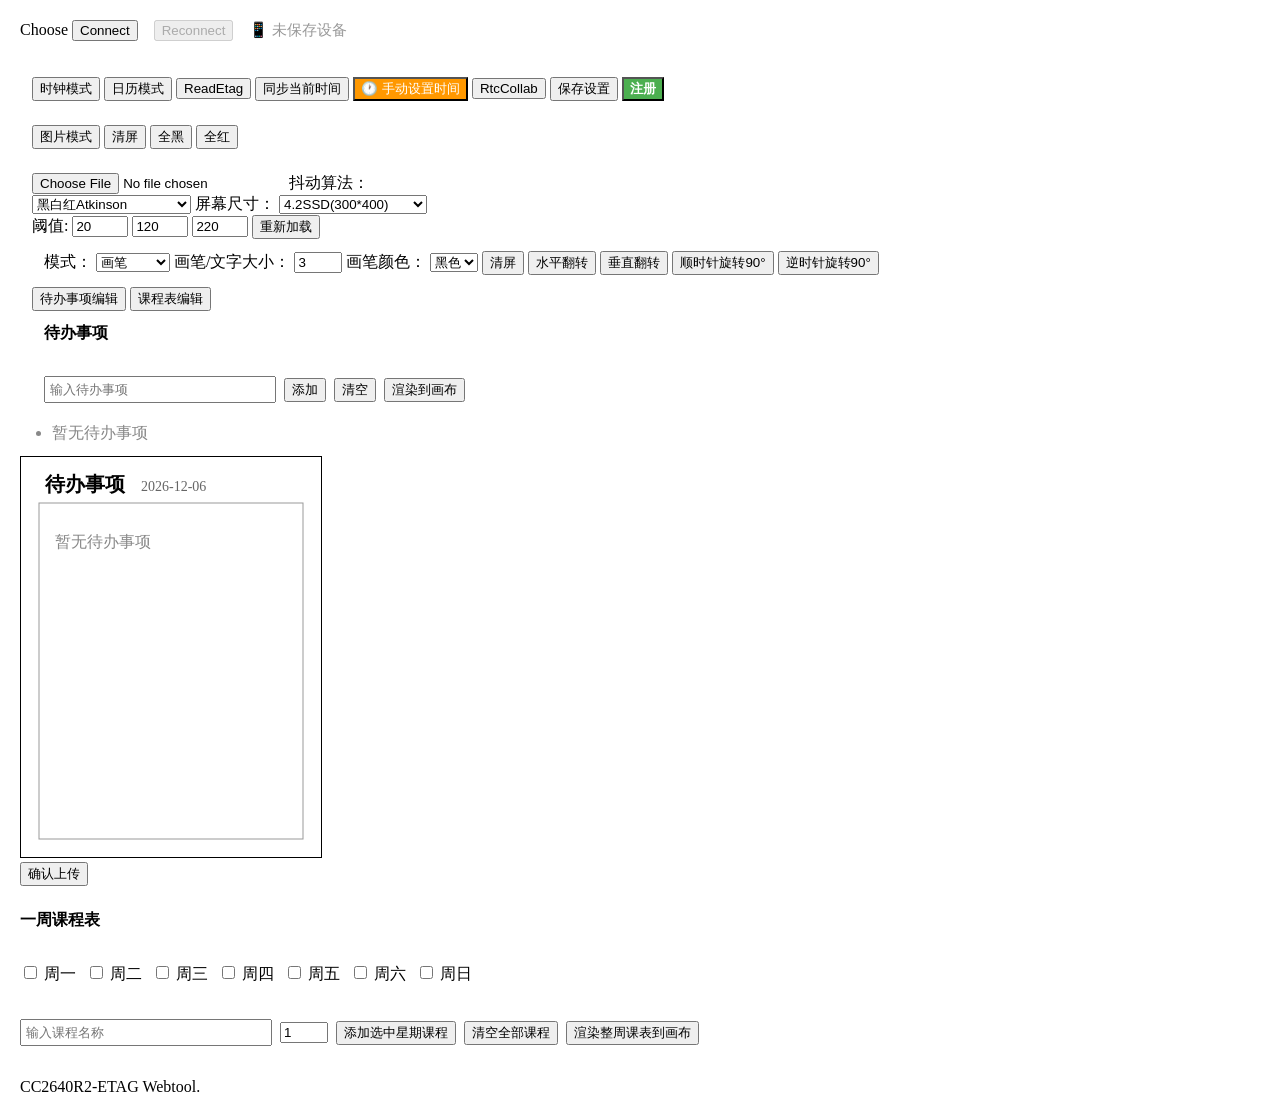
==== commit a52ef437: "添加atc-html" ====
--- a/index.html
+++ b/index.html
@@ -1670,25 +1670,470 @@
         <button onclick="rotateCanvas(90)">顺时针旋转90°</button>
         <button onclick="rotateCanvas(-90)">逆时针旋转90°</button>
       </div>
+<button onclick="toggleTodoPanel()">待办事项编辑</button>
+<button onclick="toggleSchedulePanel()">课程表编辑</button>
+
+<div id="todo-box" style="margin:12px 0; padding:10px; border:1px dashed #999; background:#f8f8f8; display:none;"></div>
+      <!-- <div id="todo-box" style="margin:12px 0; padding:10px; border:1px dashed #999; background:#f8f8f8;"> -->
+        <div style="font-weight:bold; margin-bottom:8px;">待办事项</div>
+        
+        <div style="display:flex; gap:8px; flex-wrap:wrap; align-items:center;">
+          <input id="todo-input" type="text" maxlength="64" placeholder="输入待办事项" style="min-width:220px; padding:4px;">
+          <button type="button" onclick="addTodoItem()">添加</button>
+          <button type="button" onclick="clearTodoItems()">清空</button>
+          <button type="button" onclick="renderTodoListToCanvas()">渲染到画布</button>
+        </div>
+        <ul id="todo-list" style="margin:8px 0 0; padding-left:20px;"></ul>
+      </div>
       <input id="edit-font"
         style="max-width: 250; position: absolute; border: black solid 1px;background-color: rgba(0,0,0,0);display: none;overflow: auto" />
-      <canvas id="canvas" width="250" height="122" style="border: black solid 1px;"></canvas>
+      <canvas id="canvas" width="300" height="400" style="border: black solid 1px;"></canvas>
       <br>
       <button onclick="doUploadImage('full')">确认上传</button>
       <br>
     </div>
   </div>
 
+<!-- <div id="schedule-box" style="margin:12px 0; padding:10px; border:1px dashed #333; background:#f0f8ff;"> -->
+  <div id="schedule-box" style="margin:12px 0; padding:10px; border:1px dashed #333; background:#f0f8ff; display:none;"></div>
+  <div style="font-weight:bold; margin-bottom:8px;">一周课程表</div>
+  <!-- 星期多选复选框 -->
+  <div style="display:flex; gap:10px; flex-wrap:wrap; margin-bottom:10px;">
+    <label><input type="checkbox" class="weekCheck" value="0"> 周一</label>
+    <label><input type="checkbox" class="weekCheck" value="1"> 周二</label>
+    <label><input type="checkbox" class="weekCheck" value="2"> 周三</label>
+    <label><input type="checkbox" class="weekCheck" value="3"> 周四</label>
+    <label><input type="checkbox" class="weekCheck" value="4"> 周五</label>
+    <label><input type="checkbox" class="weekCheck" value="5"> 周六</label>
+    <label><input type="checkbox" class="weekCheck" value="6"> 周日</label>
+  </div>
+  <div style="display:flex; gap:8px; flex-wrap:wrap; align-items:center; margin-bottom:8px;">
+    <input id="classInput" type="text" maxlength="40" placeholder="输入课程名称" style="min-width:240px; padding:4px;">
+    <input id="classIndex" type="number" min="1" max="12" value="1" placeholder="节次">
+    <button type="button" onclick="addClassItem()">添加选中星期课程</button>
+    <button type="button" onclick="clearAllSchedule()">清空全部课程</button>
+    <button type="button" onclick="renderScheduleToCanvas()">渲染整周课表到画布</button>
+  </div>
+  <ul id="schedule-list" style="margin:8px 0 0; padding-left:20px;"></ul>
+</div>
+
   <div id="log">
     CC2640R2-ETAG Webtool. <br>
   </div>
   <script>etagFnEnable(false);</script>
   <script>
+    const TODO_STORAGE_KEY = 'etag_todo_items';
+    // const TODO_CANVAS_WIDTH = 296;
+    // const TODO_CANVAS_HEIGHT = 128;
+
+    function escapeHtml(value) {
+      return String(value)
+        .replaceAll('&', '&amp;')
+        .replaceAll('<', '&lt;')
+        .replaceAll('>', '&gt;')
+        .replaceAll('"', '&quot;')
+        .replaceAll("'", '&#39;');
+    }
+
+    function getTodoItems() {
+      try {
+        const saved = localStorage.getItem(TODO_STORAGE_KEY);
+        return saved ? JSON.parse(saved) : [];
+      } catch (error) {
+        console.warn('读取待办事项失败', error);
+        return [];
+      }
+    }
+
+    function saveTodoItems(items) {
+      try {
+        localStorage.setItem(TODO_STORAGE_KEY, JSON.stringify(items));
+      } catch (error) {
+        console.warn('保存待办事项失败', error);
+      }
+    }
+
+    function renderTodoListUI() {
+      const list = document.getElementById('todo-list');
+      const items = getTodoItems();
+      list.innerHTML = '';
+
+      if (!items.length) {
+        const emptyItem = document.createElement('li');
+        emptyItem.textContent = '暂无待办事项';
+        emptyItem.style.color = '#888';
+        list.appendChild(emptyItem);
+        return;
+      }
+
+      items.forEach((item, index) => {
+        const li = document.createElement('li');
+        li.style.margin = '4px 0';
+        li.innerHTML = `
+          <label style="display:flex; align-items:center; gap:6px; cursor:pointer;">
+            <input type="checkbox" ${item.done ? 'checked' : ''} onchange="toggleTodoItem(${index})">
+            <span style="${item.done ? 'text-decoration: line-through; color:#666;' : ''}">${escapeHtml(item.text)}</span>
+          </label>
+        `;
+        list.appendChild(li);
+      });
+    }
+
+    function addTodoItem() {
+      const input = document.getElementById('todo-input');
+      const text = input.value.trim();
+      if (!text) {
+        alert('请输入待办事项');
+        return;
+      }
+
+      const items = getTodoItems();
+      items.push({ text, done: false });
+      saveTodoItems(items);
+      input.value = '';
+      renderTodoListUI();
+      renderTodoListToCanvas();
+    }
+
+    function toggleTodoItem(index) {
+      const items = getTodoItems();
+      if (!items[index]) return;
+      items[index].done = !items[index].done;
+      saveTodoItems(items);
+      renderTodoListUI();
+      renderTodoListToCanvas();
+    }
+
+    function clearTodoItems() {
+      saveTodoItems([]);
+      renderTodoListUI();
+      renderTodoListToCanvas();
+    }
+
+    function wrapTodoText(ctx, text, maxWidth) {
+      const words = text.split(/\s+/);
+      const lines = [];
+      let current = '';
+
+      words.forEach((word) => {
+        const test = current ? `${current} ${word}` : word;
+        if (ctx.measureText(test).width > maxWidth && current) {
+          lines.push(current);
+          current = word;
+        } else {
+          current = test;
+        }
+      });
+
+      if (current) {
+        lines.push(current);
+      }
+
+      return lines.length ? lines : [''];
+    }
+
+
+// 面板显示状态标记
+let todoPanelShow = false;
+let schedulePanelShow = false;
+
+// 切换待办面板显示/隐藏
+function toggleTodoPanel() {
+    todoPanelShow = !todoPanelShow;
+    const box = document.getElementById('todo-box');
+    box.style.display = todoPanelShow ? 'block' : 'none';
+    // 打开时自动渲染一次画布
+    if (todoPanelShow) {
+        renderTodoListToCanvas();
+    }
+}
+
+// 切换课程表面板显示/隐藏
+function toggleSchedulePanel() {
+    schedulePanelShow = !schedulePanelShow;
+    const box = document.getElementById('schedule-box');
+    box.style.display = schedulePanelShow ? 'block' : 'none';
+    if (schedulePanelShow) {
+        renderScheduleToCanvas();
+    }
+}
+
+
+
+
+
+function renderTodoListToCanvas() {
+  const canvas = document.getElementById('canvas');
+  const ctx = canvas.getContext('2d');
+  // 读取当前选中屏幕对应的画布真实尺寸，不再固定
+  const cw = canvas.width;
+  const ch = canvas.height;
+
+  // 清空画布，使用真实宽高
+  ctx.fillStyle = 'white';
+  ctx.fillRect(0, 0, cw, ch);
+
+  // 标题
+  ctx.fillStyle = 'black';
+  ctx.font = 'bold 20px 黑体';
+  ctx.fillText('待办事项', 24, 34);
+ // ========== 新增：绘制当前日期 ==========
+  const now = new Date();
+  const dateStr = `${now.getFullYear()}-${String(now.getMonth() + 1).padStart(2, '0')}-${String(now.getDate()).padStart(2, '0')}`;
+  ctx.font = '14px 黑体';
+  ctx.fillStyle = '#666';
+  // 标题右侧留出间距
+  ctx.fillText(dateStr, 120, 34);
+  // ======================================
+  // 边框适配当前画布宽高
+  ctx.strokeStyle = '#999';
+  const padding = 18;
+  ctx.strokeRect(padding, 46, cw - padding * 2, ch - 64);
+
+  const items = getTodoItems();
+  if (!items.length) {
+    ctx.font = '16px 黑体';
+    ctx.fillStyle = '#888';
+    ctx.fillText('暂无待办事项', padding + 16, 90);
+    return;
+  }
+
+  const startY = 82;
+  const lineHeight = 24;
+  // 文字最大宽度跟随画布自适应
+  const maxTextWidth = cw - padding * 2 - 60;
+
+  items.forEach((item, index) => {
+    const y = startY + index * lineHeight * 1.2;
+    if (y > ch - 40) return;
+
+    ctx.fillStyle = item.done ? 'red' : 'black';
+    ctx.fillRect(padding + 16, y - 12, 14, 14);
+    if (item.done) {
+      ctx.fillStyle = 'black';
+      ctx.fillText('✓', padding + 16, y);
+    }
+
+    const lines = wrapTodoText(ctx, item.text, maxTextWidth);
+    ctx.fillStyle = item.done ? 'red' : 'black';
+    ctx.font = '16px 黑体';
+    lines.slice(0, 3).forEach((line, lineIndex) => {
+      ctx.fillText(line, padding + 38, y + lineIndex * 18);
+    });
+    if (lines.length > 3) {
+      ctx.fillStyle = 'black';
+      ctx.fillText('…', padding + 38, y + 3 * 18);
+    }
+  });
+}
+
+const SCHEDULE_STORAGE_KEY = 'etag_schedule_data';
+const WEEK_NAMES = ["周一","周二","周三","周四","周五","周六","周日"];
+
+// 获取全部课程数据 {0:[周一],1:[周二]...6:[周日]}
+function getScheduleData() {
+  try {
+    const saved = localStorage.getItem(SCHEDULE_STORAGE_KEY);
+    return saved ? JSON.parse(saved) : {0:[],1:[],2:[],3:[],4:[],5:[],6:[]};
+  }catch(e){
+    console.warn("读取课程表失败",e);
+    return {0:[],1:[],2:[],3:[],4:[],5:[],6:[]};
+  }
+}
+function saveScheduleData(data) {
+  try {
+    localStorage.setItem(SCHEDULE_STORAGE_KEY, JSON.stringify(data));
+  }catch(e){
+    console.warn("保存课程表失败",e);
+  }
+}
+
+// 获取当前勾选的星期下标数组
+function getCheckedWeekIndexes() {
+  const boxes = document.querySelectorAll(".weekCheck:checked");
+  return Array.from(boxes).map(cb => parseInt(cb.value));
+}
+
+// 刷新课程列表UI（展示所有星期课程）
+function renderScheduleUI() {
+  const list = document.getElementById("schedule-list");
+  const allData = getScheduleData();
+  list.innerHTML = "";
+  let hasData = false;
+  for(let w=0;w<7;w++){
+    const weekCourses = allData[w];
+    if(weekCourses.length === 0) continue;
+    hasData = true;
+    // 星期标题
+    const weekTitle = document.createElement("li");
+    weekTitle.style.fontWeight = "bold";
+    weekTitle.style.marginTop = "6px";
+    weekTitle.textContent = WEEK_NAMES[w];
+    list.appendChild(weekTitle);
+    weekCourses.sort((a,b)=>a.index - b.index);
+    weekCourses.forEach((item,i)=>{
+      const li = document.createElement("li");
+      li.style.margin="3px 0";
+      li.innerHTML = `第${item.index}节：${escapeHtml(item.text)} 
+        <button onclick="delClassItem(${w},${i})">删除</button>`;
+      list.appendChild(li);
+    })
+  }
+  if(!hasData){
+    const emptyLi = document.createElement("li");
+    emptyLi.style.color="#777";
+    emptyLi.textContent = "暂无任何课程，请勾选星期后添加";
+    list.appendChild(emptyLi);
+  }
+}
+
+// 添加课程：给所有勾选的星期批量添加/覆盖同节次课程
+function addClassItem() {
+  const selectedWeeks = getCheckedWeekIndexes();
+  if(selectedWeeks.length === 0){
+    alert("请至少勾选一个星期");
+    return;
+  }
+  const text = document.getElementById("classInput").value.trim();
+  const index = parseInt(document.getElementById("classIndex").value);
+  if(!text){
+    alert("请输入课程名称");
+    return;
+  }
+  if(isNaN(index) || index<1 || index>12){
+    alert("节次范围1~12");
+    return;
+  }
+  const allData = getScheduleData();
+  selectedWeeks.forEach(wIdx=>{
+    const weekArr = allData[wIdx];
+    const exist = weekArr.findIndex(c=>c.index === index);
+    if(exist >=0){
+      weekArr[exist].text = text;
+    }else{
+      weekArr.push({index, text});
+    }
+  })
+  saveScheduleData(allData);
+  document.getElementById("classInput").value = "";
+  renderScheduleUI();
+  renderScheduleToCanvas();
+}
+
+// 删除指定星期、指定序号课程
+function delClassItem(weekIdx, itemIdx) {
+  const allData = getScheduleData();
+  allData[weekIdx].splice(itemIdx,1);
+  saveScheduleData(allData);
+  renderScheduleUI();
+  renderScheduleToCanvas();
+}
+
+// 清空全部星期课程
+function clearAllSchedule() {
+  if(!confirm("确定清空整周所有课程？")) return;
+  const empty = {0:[],1:[],2:[],3:[],4:[],5:[],6:[]};
+  saveScheduleData(empty);
+  renderScheduleUI();
+  renderScheduleToCanvas();
+}
+
+// 渲染整周课程表到Canvas（自适应画布尺寸）
+function renderScheduleToCanvas() {
+  const canvas = document.getElementById("canvas");
+  const ctx = canvas.getContext("2d");
+  const cw = canvas.width;
+  const ch = canvas.height;
+  const allData = getScheduleData();
+  // 白底清空
+  ctx.fillStyle = "#fff";
+  ctx.fillRect(0,0,cw,ch);
+  // 大标题
+  ctx.fillStyle = "#000";
+  ctx.font = "bold 22px 黑体";
+  ctx.fillText("一周课程表", 20, 36);
+
+  // 表格基础参数
+  const pad = 12;
+  const tableTop = 52;
+  const rowH = 28;
+  const colCount = 8; // 节次 + 周一到周日
+  const colW = (cw - pad*2) / colCount;
+  const maxPeriod = Math.min(12, Math.floor((ch - tableTop - pad)/rowH));
+
+  // ========== 绘制表头：节次 | 周一 周二 周三 周四 周五 周六 周日 ==========
+  ctx.fillStyle = "#eee";
+  ctx.fillRect(pad, tableTop, colW, rowH);
+  for(let w=0;w<7;w++){
+    ctx.fillRect(pad + colW*(w+1), tableTop, colW, rowH);
+  }
+  // 表头边框
+  ctx.strokeStyle = "#000";
+  ctx.lineWidth = 1;
+  for(let i=0;i<colCount;i++){
+    ctx.strokeRect(pad + colW*i, tableTop, colW, rowH);
+  }
+  // 表头文字
+  ctx.fillStyle = "#000";
+  ctx.font = "bold 14px 黑体";
+  ctx.fillText("节次", pad+6, tableTop+20);
+  for(let w=0;w<7;w++){
+    ctx.fillText(WEEK_NAMES[w], pad + colW*(w+1)+6, tableTop+20);
+  }
+
+  // ========== 逐行绘制1~maxPeriod节次 ==========
+  ctx.font = "12px 黑体";
+  for(let p=0;p<maxPeriod;p++){
+    const y = tableTop + rowH*(p+1);
+    const periodNum = p+1;
+    // 绘制整行单元格边框
+    for(let i=0;i<colCount;i++){
+      ctx.strokeRect(pad + colW*i, y, colW, rowH);
+    }
+    // 第一列：节次数字
+    ctx.fillText(periodNum.toString(), pad+10, y+18);
+    // 周一到周日填充课程
+    for(let w=0;w<7;w++){
+      const course = allData[w].find(c=>c.index === periodNum);
+      const cellX = pad + colW*(w+1) + 6;
+      if(course){
+        const lines = wrapTodoText(ctx, course.text, colW - 12);
+        lines.slice(0,2).forEach((line,li)=>{
+          ctx.fillText(line, cellX, y + 16 + li*14);
+        })
+      }
+    }
+  }
+}
+
+// 勾选框切换时自动刷新列表+画布
+document.querySelectorAll(".weekCheck").forEach(box=>{
+  box.addEventListener("change",()=>{
+    renderScheduleUI();
+    renderScheduleToCanvas();
+  })
+});
+
+
+
+
+
+
+
     document.body.onload = () => {
       const canvas = document.getElementById('canvas');
       const ctx = canvas.getContext("2d");
       ctx.fillStyle = 'white';
       ctx.fillRect(0, 0, canvas.width, canvas.height);
+
+      document.getElementById('todo-input').addEventListener('keydown', (event) => {
+        if (event.key === 'Enter') {
+          addTodoItem();
+        }
+      });
+
+      renderTodoListUI();
+      renderTodoListToCanvas();
 
       let is_allow_drawing = false;
       let is_allow_move_editor = false;
@@ -1698,6 +2143,7 @@
       const editor = document.getElementById('edit-font');
       const font = document.getElementById('font');
       document.getElementById('dithering').value = 'bwr_Atkinson';
+      document.getElementById('screensize').value = '300*400';
       image_mode.value = 'paint';
       paint_color.value = 'black';
       font.value = '黑体';
@@ -1761,6 +2207,10 @@
           console.log('重新加载图像');
           update_image();
         }
+
+  // 新增：切换尺寸后自动刷新待办渲染，适配新画布大小
+  renderTodoListToCanvas();
+
       }
 
       image_mode.onchange = function (e) {
@@ -1862,4 +2312,4 @@
   </script>
 </body>
 
-</html>
+</html>
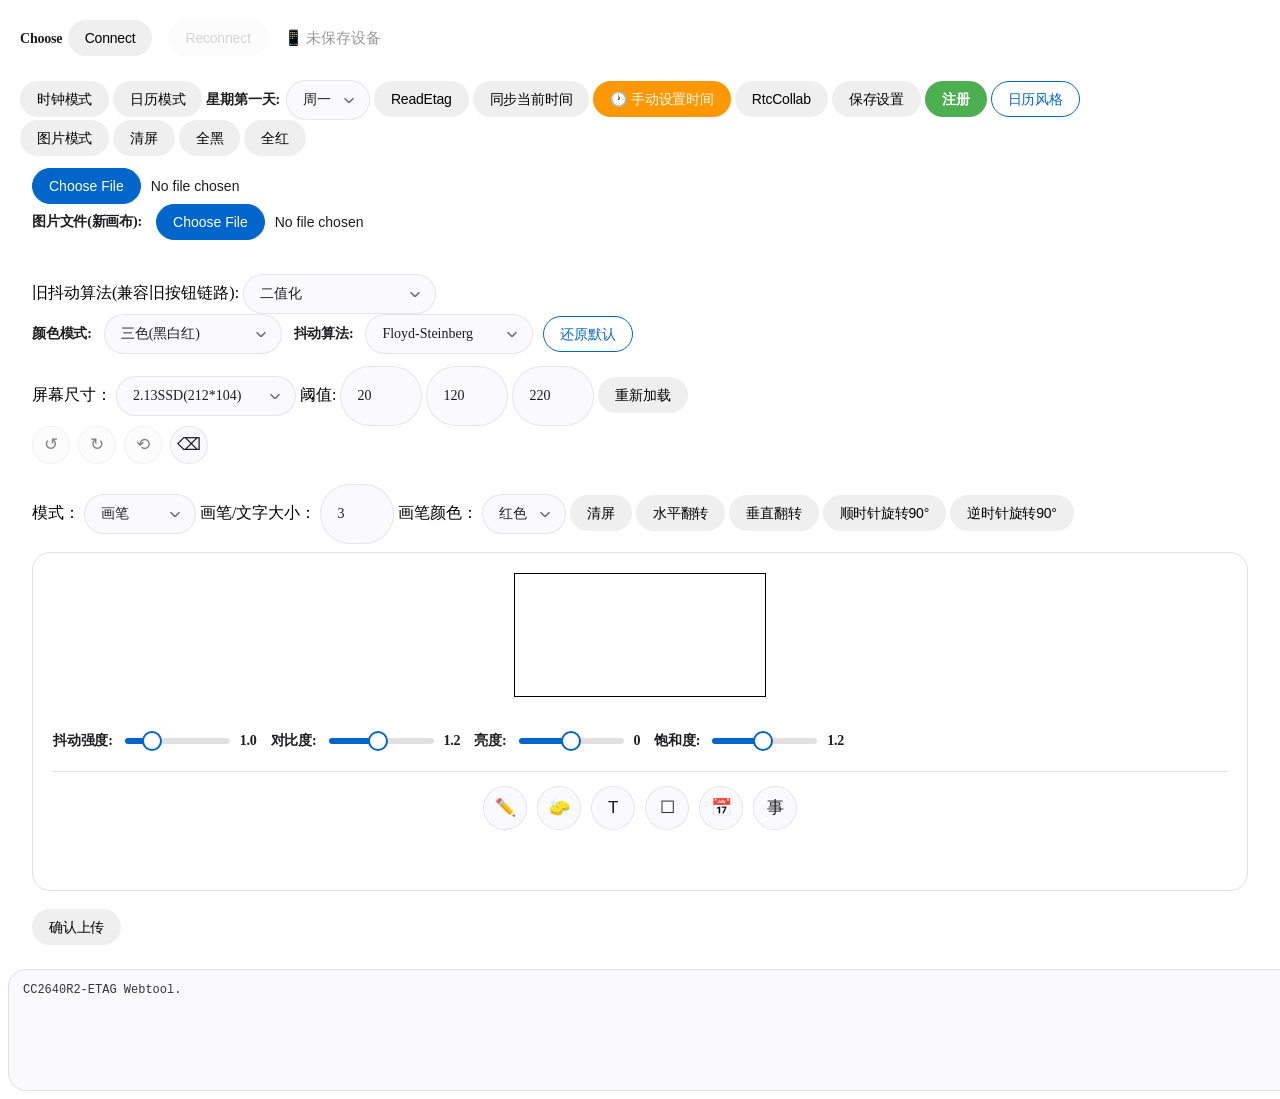
==== commit bf9d70f5: "Add web tools and update pages" ====
--- a/index.html
+++ b/index.html
@@ -1,12 +1,719 @@
-<!DOCTYPE html>
+﻿<!DOCTYPE html>
 
 <head>
   <meta http-equiv="Content-Type" content="text/html; charset=utf-8">
   <style>
-    div {
+    body > div {
       padding: 12px;
       margin: 2 auto;
     }
+    #canvas-box {
+      padding: 12px;
+    }
+    #tool-box {
+      padding: 8px 0;
+    }
+/* ===== CC2640R2-ETAG 移植样式（52811 main.css 相关段） ===== */
+:root {
+    --primary-color: #0066cc;
+    --primary-hover: #005bb8;
+    --primary-focus: #0071e3;
+    --primary-on-dark: #2997ff;
+    --canvas: #ffffff;
+    --canvas-parchment: #f5f5f7;
+    --surface-pearl: #fafafc;
+    --surface-black: #000000;
+    --ink: #1d1d1f;
+    --body-muted: #6e6e73;
+    --body-muted-dark: #cccccc;
+    --hairline: #e0e0e0;
+    --divider-soft: rgba(0, 0, 0, 0.08);
+    --focus-ring: rgba(0, 113, 227, 0.22);
+    --ui-opacity: 0.88;
+    --ui-footer-opacity: 0.78;
+    --ui-border-opacity: 0.88;
+    --ui-border-soft-opacity: 0.070;
+    --ui-blue-border-soft-opacity: 0.141;
+    --ui-radius-size: 18px;
+    --ui-radius-inner-size: 14px;
+    --glass-blur-size: 24px;
+}
+
+button {
+    min-height: 34px;
+    padding: 8px 16px;
+    border: 1px solid transparent;
+    border-radius: 9999px;
+    margin: 0;
+    white-space: nowrap;
+    cursor: pointer;
+    font-size: 14px;
+    font-weight: 400;
+    line-height: 1.29;
+    letter-spacing: -0.014em;
+    transition: background-color 0.16s ease, border-color 0.16s ease, color 0.16s ease, transform 0.08s ease;
+}
+
+button:active,
+.tool-button:active,
+input::file-selector-button:active {
+    transform: scale(0.95);
+}
+
+button:disabled {
+    opacity: 0.55;
+    cursor: not-allowed;
+}
+
+button.primary {
+    color: #fff;
+    background-color: var(--primary-color);
+}
+
+button.primary:hover {
+    color: #fff;
+    border-color: var(--primary-hover);
+    background-color: var(--primary-hover);
+}
+
+button.secondary {
+    color: var(--primary-color);
+    background: transparent;
+    border-color: var(--primary-color);
+}
+
+button.secondary:hover {
+    color: #fff;
+    background-color: var(--primary-color);
+    border-color: var(--primary-color);
+}
+
+input[type=text],
+input[type=number],
+textarea,
+select {
+    min-height: 40px;
+    max-width: 100%;
+    padding: 9px 16px;
+    border: 1px solid rgba(0, 0, 0, 0.08);
+    border-radius: 9999px;
+    color: var(--ink);
+    background-color: var(--surface-pearl);
+    font: inherit;
+    font-size: 14px;
+    line-height: 1.29;
+    outline: 2px solid transparent;
+    outline-offset: 2px;
+    transition: background-color 0.16s ease, border-color 0.16s ease, outline-color 0.16s ease;
+}
+
+input[type=text]:hover,
+input[type=number]:hover,
+textarea:hover,
+select:hover {
+    border-color: rgba(0, 0, 0, 0.16);
+    background-color: #fff;
+}
+
+textarea {
+    min-height: 52px;
+    border-radius: 14px;
+    resize: vertical;
+}
+
+input[type=file] {
+    max-width: 100%;
+    color: var(--ink);
+    font-size: 14px;
+    line-height: 1.43;
+}
+
+input::file-selector-button {
+    min-height: 34px;
+    padding: 8px 16px;
+    margin-right: 10px;
+    border: 1px solid var(--primary-color);
+    border-radius: 9999px;
+    cursor: pointer;
+    color: #fff;
+    background-color: var(--primary-color);
+    font-size: 14px;
+    font-weight: 400;
+    line-height: 1.29;
+}
+
+select {
+    padding-right: 38px;
+    appearance: none;
+    -webkit-appearance: none;
+    background-image: url("data:image/svg+xml,%3Csvg xmlns='http://www.w3.org/2000/svg' width='10' height='6' viewBox='0 0 10 6'%3E%3Cpath fill='%236e6e73' d='M1.1.7 5 4.6 8.9.7 10 1.8l-5 5-5-5z'/%3E%3C/svg%3E");
+    background-repeat: no-repeat;
+    background-position: right 15px center;
+    background-size: 10px 6px;
+}
+
+input:focus,
+textarea:focus,
+select:focus,
+button:focus-visible,
+.tool-button:focus-visible {
+    border-color: var(--primary-focus);
+    outline: 2px solid var(--primary-focus);
+    outline-offset: 2px;
+    box-shadow: none;
+}
+
+label {
+    margin-right: 2px;
+    white-space: nowrap;
+    color: var(--ink);
+    font-size: 14px;
+    font-weight: 600;
+    line-height: 1.29;
+    letter-spacing: -0.014em;
+}
+
+.flex-container {
+    display: flex;
+    flex-wrap: wrap;
+    align-items: center;
+    gap: 12px;
+    margin-bottom: 12px;
+}
+
+.flex-group {
+    display: flex;
+    flex-wrap: wrap;
+    align-items: center;
+    gap: 10px;
+}
+
+.flex-group.right {
+    margin-left: auto;
+}
+
+.file-picker-row {
+    align-items: center;
+    margin-bottom: 16px;
+}
+
+.file-picker-title {
+    font-weight: 600;
+    color: var(--ink);
+}
+
+input[type=range] {
+    width: 130px;
+    max-width: 100%;
+    height: 28px;
+    accent-color: var(--primary-color);
+    appearance: none;
+    -webkit-appearance: none;
+    background: transparent;
+    cursor: pointer;
+    outline: 0;
+}
+
+input[type=range]::-webkit-slider-runnable-track {
+    height: 6px;
+    border: 0;
+    border-radius: 9999px;
+    background:
+        linear-gradient(90deg, var(--primary-color), var(--primary-color)) 0 / var(--range-fill, 50%) 100% no-repeat,
+        rgba(0, 0, 0, 0.12);
+}
+
+input[type=range]::-webkit-slider-thumb {
+    width: 20px;
+    height: 20px;
+    margin-top: -7px;
+    border: 2px solid var(--primary-color);
+    border-radius: 50%;
+    background: #ffffff;
+    box-shadow: none;
+    appearance: none;
+    -webkit-appearance: none;
+    transition: transform 0.12s ease, border-color 0.12s ease, background-color 0.12s ease;
+}
+
+input[type=range]::-moz-range-track {
+    height: 6px;
+    border: 0;
+    border-radius: 9999px;
+    background: rgba(0, 0, 0, 0.12);
+}
+
+input[type=range]::-moz-range-progress {
+    height: 6px;
+    border-radius: 9999px;
+    background: var(--primary-color);
+}
+
+input[type=range]::-moz-range-thumb {
+    width: 20px;
+    height: 20px;
+    border: 2px solid var(--primary-color);
+    border-radius: 50%;
+    background: #ffffff;
+    box-shadow: none;
+    transition: transform 0.12s ease, border-color 0.12s ease, background-color 0.12s ease;
+}
+
+.dither-adjust-row {
+    align-items: center;
+    padding: 16px;
+    border: 1px solid var(--hairline);
+    border-radius: var(--ui-radius-size);
+    background: var(--canvas-parchment);
+}
+
+.dither-adjust-row .flex-group {
+    flex-wrap: nowrap;
+    gap: 8px;
+}
+
+.dither-adjust-row input[type=range] {
+    width: 105px;
+}
+
+.canvas-container > .dither-adjust-row {
+    margin: 16px 0 2px;
+    padding: 12px 0 14px;
+    border: 0;
+    border-bottom: 1px solid var(--hairline);
+    border-radius: 0;
+    background: transparent;
+}
+
+.debug {
+    display: none !important;
+}
+
+#log {
+    width: 100%;
+    min-height: 96px;
+    max-height: 300px;
+    margin: 0;
+    padding: 12px 14px;
+    color: #333333;
+    border: 1px solid var(--hairline);
+    border-radius: var(--ui-radius-size);
+    background: var(--surface-pearl);
+    overflow-y: auto;
+    overflow-x: hidden;
+    font-family: "SF Mono", ui-monospace, Menlo, Consolas, monospace;
+    font-size: 12px;
+    line-height: 1.43;
+    word-break: break-word;
+}
+
+.canvas-container {
+    padding: 20px;
+    border: 1px solid var(--hairline);
+    border-radius: var(--ui-radius-size);
+    background: var(--canvas);
+}
+
+.canvas-container canvas {
+    display: block;
+    max-width: 100%;
+    height: auto;
+    margin: 0 auto;
+    border: 1px solid rgba(0, 0, 0, 0.18);
+    box-shadow: none;
+    background: #fff;
+}
+
+.canvas-container.image-transform-mode canvas {
+    cursor: grab;
+    touch-action: none;
+}
+
+.canvas-container.image-transform-mode canvas.grabbing {
+    cursor: grabbing;
+}
+
+.canvas-container.image-transform-locked canvas {
+    cursor: default;
+}
+
+canvas.text-placement-mode {
+    border: 2px dashed var(--primary-color) !important;
+    cursor: text !important;
+}
+
+.status-bar {
+    display: none;
+    margin-bottom: 12px;
+    padding: 12px 14px;
+    border: 1px solid var(--hairline);
+    border-radius: var(--ui-radius-size);
+    background: var(--surface-pearl);
+    color: #6e6e73;
+    font-size: 14px;
+    line-height: 1.43;
+}
+
+.canvas-title {
+    display: none;
+}
+
+.canvas-tools {
+    margin-top: 14px;
+    justify-content: center;
+}
+
+.image-send-actions {
+    display: flex;
+    align-items: center;
+    justify-content: flex-start;
+    flex-wrap: wrap;
+    gap: 8px;
+}
+
+.image-send-actions .tool-button {
+    width: 38px;
+    height: 38px;
+    min-height: 38px;
+}
+
+.file-picker-row {
+    outline: 2px solid transparent;
+    outline-offset: 4px;
+    transition: background-color 0.16s ease, outline-color 0.16s ease;
+}
+
+.file-picker-row.drag-over {
+    border-radius: var(--ui-radius-size);
+    background: rgba(0, 102, 204, 0.08);
+    outline-color: var(--primary-color);
+}
+
+.brush-tools,
+.text-tools,
+.todo-tools,
+.schedule-tools,
+.matter-tools {
+    display: none;
+}
+
+.canvas-container.brush-mode .brush-tools,
+.canvas-container.text-mode .brush-tools,
+.canvas-container.eraser-mode .brush-tools,
+.canvas-container.text-mode .text-tools,
+.canvas-container.todo-mode .shared-font-tools,
+.canvas-container.todo-mode .todo-tools,
+.canvas-container.schedule-mode .shared-font-tools,
+.canvas-container.schedule-mode .schedule-tools,
+.canvas-container.matter-mode .shared-font-tools,
+.canvas-container.matter-mode .matter-tools {
+    display: flex;
+}
+
+.text-size-controls {
+    display: inline-flex;
+    align-items: center;
+    gap: 8px;
+}
+
+.brush-size-controls {
+    display: inline-flex;
+    align-items: center;
+    gap: 8px;
+}
+
+.canvas-container.text-mode .brush-size-controls {
+    display: none;
+}
+
+.canvas-container.todo-mode .text-size-controls,
+.canvas-container.schedule-mode .text-size-controls,
+.canvas-container.matter-mode .text-size-controls {
+    display: none;
+}
+
+.canvas-container.schedule-mode .schedule-input-tools {
+    display: none;
+}
+
+.matter-actions {
+    width: 100%;
+    justify-content: center;
+}
+
+.matter-editor {
+    width: min(100%, 980px);
+    margin: 12px auto 0;
+    display: none;
+    gap: 10px;
+    flex-wrap: wrap;
+    align-items: stretch;
+    justify-content: center;
+}
+
+.matter-section {
+    flex: 1 1 260px;
+    min-width: 230px;
+    overflow: hidden;
+    border: 1px solid var(--hairline);
+    border-radius: var(--ui-radius-inner-size);
+    background: rgba(255, 255, 255, var(--ui-footer-opacity));
+}
+
+.matter-section-title {
+    padding: 8px 10px;
+    color: #fff;
+    background: #cc0000;
+    font-size: 13px;
+    font-weight: 700;
+    text-align: center;
+}
+
+.matter-editor table {
+    width: 100%;
+    border-collapse: collapse;
+    table-layout: fixed;
+    font-size: 12px;
+}
+
+.matter-editor th,
+.matter-editor td {
+    padding: 6px;
+    border-top: 1px solid var(--hairline);
+    overflow: hidden;
+}
+
+.matter-editor th {
+    color: var(--body-muted);
+    font-weight: 600;
+    background: rgba(246, 247, 249, 0.8);
+}
+
+.matter-editor input,
+.matter-editor select {
+    width: 100%;
+    min-width: 0;
+    padding: 5px 6px;
+    font-size: 12px;
+}
+
+.matter-editor td:last-child,
+.matter-editor th:last-child {
+    width: 50px;
+    text-align: center;
+}
+
+.matter-editor .matter-delete {
+    min-height: 28px;
+    padding: 4px 8px;
+    color: #fff;
+    background: #cc0000;
+    border-color: #cc0000;
+    font-size: 12px;
+}
+
+.tool-button {
+    width: 44px;
+    height: 44px;
+    padding: 0;
+    border: 1px solid var(--divider-soft);
+    border-radius: 9999px;
+    background: var(--surface-pearl);
+    color: var(--ink);
+    cursor: pointer;
+    display: inline-flex;
+    align-items: center;
+    justify-content: center;
+    font-size: 17px;
+    transition: background-color 0.16s ease, border-color 0.16s ease, color 0.16s ease, transform 0.08s ease;
+}
+
+.tool-button:hover {
+    border-color: var(--primary-color);
+    color: var(--primary-color);
+}
+
+.tool-button.active {
+    background: var(--primary-color);
+    border-color: var(--primary-color);
+    color: #fff;
+}
+
+.tool-button.hide {
+    display: none;
+}
+
+/* ===== 日历风格面板 ===== */
+.calendar-style-panel {
+    padding-top: 18px;
+    border-top: 1px solid var(--hairline);
+    margin-top: 14px;
+}
+
+.calendar-style-panel[hidden] {
+    display: none;
+}
+
+.calendar-style-workspace {
+    display: grid;
+    grid-template-columns: minmax(260px, 0.9fr) minmax(420px, 1.35fr);
+    gap: 24px;
+    align-items: start;
+}
+
+.calendar-style-section-title {
+    margin-bottom: 10px;
+    color: var(--ink);
+    font-size: 15px;
+    font-weight: 600;
+}
+
+.calendar-style-preview-frame {
+    display: grid;
+    place-items: center;
+    width: 100%;
+    min-height: 220px;
+    padding: 12px;
+    overflow: hidden;
+    border: 1px solid var(--hairline);
+    border-radius: 8px;
+    background: #d8d8dc;
+}
+
+#calendarStylePreview {
+    display: block;
+    width: 100%;
+    height: auto;
+    max-height: 430px;
+    object-fit: contain;
+    background: #fff;
+    box-shadow: 0 2px 12px rgba(0, 0, 0, 0.16);
+}
+
+.calendar-style-grid,
+.calendar-advanced-grid {
+    display: grid;
+    grid-template-columns: repeat(2, minmax(0, 1fr));
+    gap: 12px 16px;
+}
+
+.calendar-input-group {
+    display: grid;
+    min-width: 0;
+    gap: 6px;
+    color: var(--body-muted);
+    font-size: 13px;
+    font-weight: 500;
+}
+
+.calendar-input-group input,
+.calendar-input-group select {
+    width: 100%;
+    min-width: 0;
+}
+
+.calendar-input-group input[type=file] {
+    font-size: 12px;
+}
+
+.calendar-style-check {
+    display: flex;
+    align-items: center;
+    align-self: end;
+    min-height: 38px;
+    flex-direction: row;
+    gap: 8px;
+}
+
+.calendar-style-check input {
+    flex: 0 0 auto;
+    width: 18px;
+    height: 18px;
+}
+
+.calendar-advanced-settings {
+    margin-top: 14px;
+    border-top: 1px solid var(--hairline);
+    border-bottom: 1px solid var(--hairline);
+}
+
+.calendar-advanced-settings summary {
+    padding: 11px 0;
+    color: var(--primary-color);
+    cursor: pointer;
+    font-size: 14px;
+    font-weight: 600;
+}
+
+.calendar-advanced-grid {
+    padding: 0 0 14px;
+}
+
+.calendar-style-size-section {
+    margin-top: 16px;
+}
+
+.calendar-style-size-header,
+.calendar-style-actions {
+    display: flex;
+    align-items: center;
+    justify-content: space-between;
+    gap: 12px;
+}
+
+.calendar-style-size-header .calendar-style-section-title {
+    margin: 0;
+}
+
+#calendarFontReset {
+    min-height: 30px;
+    padding: 5px 12px;
+    font-size: 12px;
+}
+
+.calendar-size-grid {
+    display: grid;
+    grid-template-columns: repeat(2, minmax(0, 1fr));
+    gap: 10px 18px;
+    margin-top: 10px;
+}
+
+.calendar-size-control {
+    display: grid;
+    grid-template-columns: minmax(72px, auto) minmax(80px, 1fr) 44px;
+    align-items: center;
+    gap: 8px;
+    min-width: 0;
+    color: var(--body-muted);
+    font-size: 12px;
+}
+
+.calendar-size-control input[type=range] {
+    width: 100%;
+}
+
+.calendar-size-control output {
+    color: var(--ink);
+    text-align: right;
+    font-variant-numeric: tabular-nums;
+}
+
+.calendar-style-actions {
+    justify-content: flex-end;
+    margin-top: 18px;
+}
+
+@media (max-width: 900px) {
+    .calendar-style-workspace {
+        grid-template-columns: 1fr;
+    }
+
+    .calendar-style-controls {
+        display: flex;
+        flex-direction: column;
+    }
+}
+
   </style>
 </head>
 
@@ -1563,10 +2270,20 @@
     <button id="btnReconnect" type="button" onclick="doReconnect()" disabled style="margin-left:12px;">Reconnect</button>
     <span id="lastDeviceLabel" style="margin-left:12px;color:#999;font-size:0.95rem;"></span>
   </div>
-  <div id="etagFn" style="_visibility_:hidden;">
+  <div id="etagFn" >
     <div>
       <button type="button" onclick="doCmd('mode', 'clock')">时钟模式</button>
       <button type="button" onclick="doCmd('mode', 'calendar')">日历模式</button>
+  <label for="weekStart">星期第一天:</label>
+  <select id="weekStart">
+    <option value="1" selected>周一</option>
+    <option value="2">周二</option>
+    <option value="3">周三</option>
+    <option value="4">周四</option>
+    <option value="5">周五</option>
+    <option value="6">周六</option>
+    <option value="0">周日</option>
+  </select>
       <button id="btnReadEtag" type="button" onclick="doReadEtag()">ReadEtag</button>
       <button id="btnSetTime" type="button" onclick="doSetTime()">同步当前时间</button>
       <!-- 手动设置时间按钮 -->
@@ -1575,7 +2292,9 @@
       <button type="button" onclick="doCmd('save_cfg')">保存设置</button>
       <!-- 注册按钮 -->
       <button type="button" onclick="doRegister()" style="background-color:#4CAF50;color:white;font-weight:bold;">注册</button>
-    </div>
+    
+    <button id="calendarstylebutton" type="button" class="secondary" onclick="toggleCalendarStylePanel()" aria-expanded="false" aria-controls="calendarStylePanel">日历风格</button>
+</div>
 
     <!-- 隐藏的passid输入框，仅用于显示当前passid -->
     <div style="display:none;">
@@ -1590,21 +2309,15 @@
       <button type="button" onclick="doFill('black')">全黑</button>
       <button type="button" onclick="doFill('red')">全红</button>
     </div>
-    <div id="canvas-box">
-      <input type="file" id="image_file" onchange="update_image()" accept=".png,.jpg,.bmp,.webp,.gif">
-      <!-- <br>
-      颜色:黑白or三色：
-      <input type="radio" name="byteConvertType" id="typeSsd" value="BWR" checked>
-      <label for="typeSsd">SSD</label>
-      <input type="radio" name="byteConvertType" id="typeUc" value="BW">
-      <label for="typeUc">UC</label>
-      <br> -->
-
-      抖动算法：
-      <!-- 新增：字节转换类型单选框 -->
-      <br>
-
-
+<div id="canvas-box">
+  <input type="file" id="image_file" onchange="update_image()" accept=".png,.jpg,.bmp,.webp,.gif">
+  <!-- 新画布拖放区 (52811) -->
+  <div id="imageDropZone" class="flex-container file-picker-row" title="可选择图片，也可将图片拖放到这里">
+    <label for="imageFile" class="file-picker-title">图片文件(新画布):</label>
+    <input type="file" id="imageFile" accept=".png,.jpg,.bmp,.webp,.jpeg" onchange="updateImage()">
+  </div>
+  <br>
+  旧抖动算法(兼容旧按钮链路):
       <select id="dithering" title="抖动算法">
         <optgroup label="黑白">
           <option value="none">二值化</option>
@@ -1619,27 +2332,55 @@
         <optgroup label="灰色">
           <option value="somegray">灰</option>
         </optgroup>
+      </select>  <div class="flex-container options">
+    <div class="flex-group">
+      <label for="ditherMode">颜色模式:</label>
+      <select id="ditherMode" onchange="applyDither()">
+        <option value="blackWhiteColor">双色(黑白)</option>
+        <option value="threeColor" selected>三色(黑白红)</option>
+        <option value="fourColor">四色(黑白红黄)</option>
+        <option value="sixColor">六色(黑白红黄蓝绿)</option>
       </select>
-      屏幕尺寸：
+    </div>
+    <div class="flex-group">
+      <label for="ditherAlg">抖动算法:</label>
+      <select id="ditherAlg" onchange="applyDither()">
+        <option value="floydSteinberg">Floyd-Steinberg</option>
+        <option value="atkinson">Atkinson</option>
+        <option value="bayer">Bayer</option>
+        <option value="stucki">Stucki</option>
+        <option value="jarvis">Jarvis-Judice-Ninke</option>
+        <option value="none">无抖动</option>
+      </select>
+      <button id="resetDitherAdjustments" type="button" class="secondary">还原默认</button>
+    </div>
+  </div>
+屏幕尺寸：
       <select id="screensize" title="屏幕尺寸">
         <option value="212*104">2.13SSD(212*104)</option>
         <option value="250*122">2.13SSD(250*122)</option>
         <option value="296*128">2.9SSD(296*128)</option>
         <option value="296*152">2.66SSD(296*152)</option>
         <option value="300*400">4.2SSD(300*400)</option>
-        <option value="480*640">5.83UC(480*648)</option>
+        <option value="480*648">5.83UC(480*648)</option>
         <option value="384*640">7.5UC8159(384*640)</option>
         <option value="480*800">7.5UC8179(480*800)</option>
         <option value="528*880">7.5SSD(528*880)</option>
       </select>
-      <br>
-      阈值:
+阈值:
       <input type="number" max="255" min="0" value="20" id="threshold0">
       <input type="number" max="255" min="0" value="120" id="threshold1">
       <input type="number" max="255" min="0" value="220" id="threshold2">
-      <button onclick="update_image()">重新加载</button>
-      <br>
-      <div id="tool-box">
+      <button onclick="update_image()">重新加载</button>  <div class="status-bar"><b>状态：</b><span id="status"></span></div>
+  <div class="flex-container image-actions-row">
+    <div class="flex-group image-send-actions" role="group" aria-label="发送和图片方向操作">
+      <button id="rotate-left" type="button" title="向左旋转" aria-label="向左旋转" class="tool-button">↺</button>
+      <button id="rotate-right" type="button" title="向右旋转" aria-label="向右旋转" class="tool-button">↻</button>
+      <button id="reset-transform" type="button" title="重置图片位置、缩放和旋转" aria-label="重置图片变换" class="tool-button">⟲</button>
+      <button id="clear-canvas" type="button" title="清除当前图片和画布" aria-label="清除画布" class="tool-button">⌫</button>
+    </div>
+  </div>
+<div id="tool-box">
         模式：
         <select id="canvas-mode">
           <option value="paint">画笔</option>
@@ -1670,645 +2411,4250 @@
         <button onclick="rotateCanvas(90)">顺时针旋转90°</button>
         <button onclick="rotateCanvas(-90)">逆时针旋转90°</button>
       </div>
-<button onclick="toggleTodoPanel()">待办事项编辑</button>
-<button onclick="toggleSchedulePanel()">课程表编辑</button>
-
-<div id="todo-box" style="margin:12px 0; padding:10px; border:1px dashed #999; background:#f8f8f8; display:none;"></div>
-      <!-- <div id="todo-box" style="margin:12px 0; padding:10px; border:1px dashed #999; background:#f8f8f8;"> -->
-        <div style="font-weight:bold; margin-bottom:8px;">待办事项</div>
-        
-        <div style="display:flex; gap:8px; flex-wrap:wrap; align-items:center;">
-          <input id="todo-input" type="text" maxlength="64" placeholder="输入待办事项" style="min-width:220px; padding:4px;">
-          <button type="button" onclick="addTodoItem()">添加</button>
-          <button type="button" onclick="clearTodoItems()">清空</button>
-          <button type="button" onclick="renderTodoListToCanvas()">渲染到画布</button>
+<input id="edit-font"
+        style="max-width: 250; position: absolute; border: black solid 1px;background-color: rgba(0,0,0,0);display: none;overflow: auto" />  <div class="canvas-container">
+    <div class="canvas-title"></div>
+    <canvas id="canvas" width="250" height="122" style="border: black solid 1px;"></canvas>
+    <div class="flex-container options dither-adjust-row">
+      <div class="flex-group">
+        <label for="ditherStrength">抖动强度:</label>
+        <input type="range" min="0" max="5" step="0.1" value="1.0" id="ditherStrength">
+        <label id="ditherStrengthValue">1.0</label>
+      </div>
+      <div class="flex-group">
+        <label for="ditherContrast">对比度:</label>
+        <input type="range" min="0.5" max="2" step="0.1" value="1.2" id="ditherContrast">
+        <label id="ditherContrastValue">1.2</label>
+      </div>
+      <div class="flex-group">
+        <label for="ditherBrightness">亮度:</label>
+        <input type="range" min="-80" max="80" step="1" value="0" id="ditherBrightness">
+        <label id="ditherBrightnessValue">0</label>
+      </div>
+      <div class="flex-group">
+        <label for="ditherSaturation">饱和度:</label>
+        <input type="range" min="0" max="2.5" step="0.1" value="1.2" id="ditherSaturation">
+        <label id="ditherSaturationValue">1.2</label>
+      </div>
+    </div>
+    <div class="flex-container canvas-tools">
+      <div class="flex-group tool-buttons">
+        <button id="brush-mode" title="画笔" class="tool-button">✏️</button>
+        <button id="eraser-mode" title="橡皮擦" class="tool-button">🧽</button>
+        <button id="text-mode" title="添加文字" class="tool-button">T</button>
+        <button id="todo-mode" title="待办事项" class="tool-button">☐</button>
+        <button id="schedule-mode" title="课表" class="tool-button">📅</button>
+        <button id="matter-mode" title="事项模板" class="tool-button">事</button>
+        <button id="undo-btn" title="撤销 (Ctrl+Z)" class="tool-button hide">↶</button>
+        <button id="redo-btn" title="重做 (Ctrl+Y)" class="tool-button hide">↷</button>
+      </div>
+    </div>
+    <div class="flex-container canvas-tools">
+      <div class="flex-group brush-tools">
+        <label for="brush-color">颜色:</label>
+        <select id="brush-color">
+          <option value="#000000">黑色</option>
+          <option value="#FF0000">红色</option>
+          <option value="#FFFF00">黄色</option>
+          <option value="#00FF00">绿色</option>
+          <option value="#0000FF">蓝色</option>
+          <option value="#FFFFFF">白色</option>
+        </select>
+        <span class="brush-size-controls">
+          <label for="brush-size">粗细:</label>
+          <input type="number" id="brush-size" value="2" min="1" max="100">
+          <input type="range" id="brush-size-range" value="2" min="1" max="100">
+        </span>
+      </div>
+    </div>
+    <div class="flex-container canvas-tools">
+      <div class="flex-group text-tools shared-font-tools">
+        <label for="font-family">字体:</label>
+        <select id="font-family">
+          <option value="Arial">Arial</option>
+          <option value="sans-serif">Sans-serif</option>
+          <option value="monospace">Monospace</option>
+          <option value="SimSun">宋体</option>
+          <option value="SimHei">黑体</option>
+          <option value="Microsoft Yahei">微软雅黑</option>
+          <option value="Microsoft JhengHei">微软正黑体</option>
+          <option value="KaiTi">楷体</option>
+          <option value="NSimSun">新宋体</option>
+          <option value="FangSong">仿宋</option>
+          <option value="YouYuan">幼圆</option>
+          <option value="LiSu">隶书</option>
+          <option value="STHeiti">华文黑体</option>
+          <option value="STXihei">华文细黑</option>
+          <option value="STKaiti">华文楷体</option>
+          <option value="STSong">华文宋体</option>
+          <option value="STFangsong">华文仿宋</option>
+          <option value="STZhongsong">华文中宋</option>
+          <option value="STHupo">华文琥珀</option>
+          <option value="STXinwei">华文新魏</option>
+          <option value="STLiti">华文隶书</option>
+          <option value="STXingkai">华文行楷</option>
+          <option value="FZShuTi">方正舒体</option>
+          <option value="FZYaoti">方正姚体</option>
+          <option value="PingFang SC">苹方</option>
+          <option value="Source Han Sans CN">思源黑体</option>
+          <option value="Source Han Serif SC">思源宋体</option>
+          <option value="WenQuanYi Micro Hei">文泉驿微米黑</option>
+        </select>
+        <span class="text-size-controls">
+          <label for="font-size">大小:</label>
+          <input type="number" id="font-size" value="16" min="1" max="100">
+          <input type="range" id="font-size-range" value="16" min="1" max="100">
+        </span>
+      </div>
+      <div class="flex-group text-tools">
+        <input type="text" id="text-input" placeholder="输入文字" style="width:150px">
+        <button id="text-bold" title="粗体">B</button>
+        <button id="text-italic" title="斜体">I</button>
+        <button id="add-text-btn" class="primary">添加文字</button>
+      </div>
+      <div class="flex-group todo-tools">
+        <label for="todo-font-size">大小:</label>
+        <input type="number" id="todo-font-size" value="16" min="8" max="100">
+        <input type="range" id="todo-font-size-range" value="16" min="8" max="100">
+      </div>
+      <div class="flex-group todo-tools">
+        <input type="text" id="todo-input" placeholder="输入待办事项" style="width:170px">
+        <select id="todo-color">
+          <option value="#000000">黑色</option>
+          <option value="#FF0000">红色</option>
+          <option value="#FFFF00">黄色</option>
+          <option value="#00FF00">绿色</option>
+          <option value="#0000FF">蓝色</option>
+        </select>
+        <button id="todo-bold" title="粗体">B</button>
+        <button id="todo-italic" title="斜体">I</button>
+        <button id="toggle-todo-delete-btn" title="显示/隐藏删除按钮" class="primary">删除键</button>
+        <button id="add-todo-btn" class="primary">添加待办</button>
+      </div>
+      <div class="flex-group schedule-tools">
+        <label for="schedule-days">天数:</label>
+        <input type="number" id="schedule-days" value="5" min="1" max="7">
+        <label for="schedule-classes">节数:</label>
+        <input type="number" id="schedule-classes" value="6" min="1" max="12">
+        <label for="schedule-font-size">字号:</label>
+        <input type="number" id="schedule-font-size" value="12" min="6" max="32">
+        <button id="schedule-font-decrease-btn" title="减小字号">-</button>
+        <button id="schedule-font-increase-btn" title="增大字号">+</button>
+        <select id="schedule-color">
+          <option value="#000000">黑色</option>
+          <option value="#FF0000">红色</option>
+          <option value="#FFFF00">黄色</option>
+          <option value="#0000FF">蓝色</option>
+        </select>
+        <button id="toggle-schedule-cell-indicator-btn" title="显示/隐藏选中标记" class="primary">标记</button>
+        <button id="create-schedule-btn" class="primary">生成课表</button>
+      </div>
+      <div class="flex-group schedule-tools">
+        <button id="schedule-zoom-in-btn" title="放大">+</button>
+        <button id="schedule-zoom-out-btn" title="缩小">-</button>
+        <button id="schedule-move-left-btn" title="左移">⇦</button>
+        <button id="schedule-move-up-btn" title="上移">⇧</button>
+        <button id="schedule-move-down-btn" title="下移">⇩</button>
+        <button id="schedule-move-right-btn" title="右移">⇨</button>
+      </div>
+      <div class="flex-group schedule-tools schedule-input-tools">
+        <textarea id="schedule-input" placeholder="输入课程，支持换行" rows="2" style="width:220px"></textarea>
+        <button id="schedule-input-confirm-btn" class="primary">确定</button>
+        <button id="schedule-input-cancel-btn" class="secondary">取消</button>
+      </div>
+      <div class="flex-group matter-tools matter-actions">
+        <button id="matter-render-btn" class="primary">生成事项</button>
+        <button id="matter-add-limit-btn">添加限时</button>
+        <button id="matter-add-todo-btn">添加待办</button>
+        <button id="matter-add-schedule-btn">添加日程</button>
+        <button id="matter-clear-btn" class="secondary">清空事项</button>
+      </div>
+      <div class="matter-tools matter-editor">
+        <div class="matter-section">
+          <div class="matter-section-title">限时事项</div>
+          <table id="matter-limit-table">
+            <thead>
+              <tr><th>名称</th><th>提醒</th><th>截止</th><th></th></tr>
+            </thead>
+            <tbody></tbody>
+          </table>
         </div>
-        <ul id="todo-list" style="margin:8px 0 0; padding-left:20px;"></ul>
+        <div class="matter-section">
+          <div class="matter-section-title">待办事项</div>
+          <table id="matter-todo-table">
+            <thead>
+              <tr><th>事项</th><th>级别</th><th></th></tr>
+            </thead>
+            <tbody></tbody>
+          </table>
+        </div>
+        <div class="matter-section">
+          <div class="matter-section-title">今日日程</div>
+          <table id="matter-schedule-table">
+            <thead>
+              <tr><th>分类</th><th>内容</th><th></th></tr>
+            </thead>
+            <tbody></tbody>
+          </table>
+        </div>
       </div>
-      <input id="edit-font"
-        style="max-width: 250; position: absolute; border: black solid 1px;background-color: rgba(0,0,0,0);display: none;overflow: auto" />
-      <canvas id="canvas" width="300" height="400" style="border: black solid 1px;"></canvas>
-      <br>
-      <button onclick="doUploadImage('full')">确认上传</button>
-      <br>
     </div>
   </div>
-
-<!-- <div id="schedule-box" style="margin:12px 0; padding:10px; border:1px dashed #333; background:#f0f8ff;"> -->
-  <div id="schedule-box" style="margin:12px 0; padding:10px; border:1px dashed #333; background:#f0f8ff; display:none;"></div>
-  <div style="font-weight:bold; margin-bottom:8px;">一周课程表</div>
-  <!-- 星期多选复选框 -->
-  <div style="display:flex; gap:10px; flex-wrap:wrap; margin-bottom:10px;">
-    <label><input type="checkbox" class="weekCheck" value="0"> 周一</label>
-    <label><input type="checkbox" class="weekCheck" value="1"> 周二</label>
-    <label><input type="checkbox" class="weekCheck" value="2"> 周三</label>
-    <label><input type="checkbox" class="weekCheck" value="3"> 周四</label>
-    <label><input type="checkbox" class="weekCheck" value="4"> 周五</label>
-    <label><input type="checkbox" class="weekCheck" value="5"> 周六</label>
-    <label><input type="checkbox" class="weekCheck" value="6"> 周日</label>
+  <br>
+  <button onclick="doUploadImage('full')">确认上传</button>
+  <br>
+</div>
+  <div id="calendarStylePanel" class="calendar-style-panel" hidden>
+    <div class="calendar-style-workspace">
+      <div class="calendar-style-preview-wrap">
+        <div class="calendar-style-section-title">日历预览</div>
+        <div class="calendar-style-preview-frame">
+          <canvas id="calendarStylePreview" width="768" height="552" aria-label="日历风格预览"></canvas>
+        </div>
+      </div>
+      <div class="calendar-style-controls">
+        <div class="calendar-style-section-title">日历样式</div>
+        <div class="calendar-style-grid">
+          <label class="calendar-input-group">
+            <span>布局</span>
+            <select id="calendarStyleLayout">
+              <option value="grid" selected>月历网格</option>
+              <option value="split">左日右历</option>
+              <option value="dashboard">信息仪表盘</option>
+              <option value="classic">台历经典</option>
+              <option value="duo">双挂日历</option>
+            </select>
+          </label>
+          <label class="calendar-input-group">
+            <span>字体预设</span>
+            <select id="calendarStyleFontPreset">
+              <option value="Microsoft YaHei, sans-serif" selected>微软雅黑</option>
+              <option value="SimHei, sans-serif">黑体</option>
+              <option value="SimSun, Songti SC, serif">宋体</option>
+              <option value="KaiTi, Kaiti SC, serif">楷体</option>
+              <option value="FangSong, STFangsong, serif">仿宋</option>
+              <option value="DengXian, sans-serif">等线</option>
+              <option value="'Source Han Sans SC', 'Noto Sans CJK SC', sans-serif">思源黑体</option>
+              <option value="'LXGW WenKai', KaiTi, serif">霞鹜文楷</option>
+              <option value="custom">自定义/上传字体</option>
+            </select>
+          </label>
+          <label class="calendar-input-group">
+            <span>文字渲染</span>
+            <select id="calendarStyleTextRender">
+              <option value="smooth" selected>平滑字体</option>
+              <option value="crisp">硬边清晰</option>
+              <option value="pixelated">像素化近似点阵</option>
+              <option value="bold-pixel">粗像素黑白</option>
+              <option value="outline">细描边强化</option>
+            </select>
+          </label>
+          <label class="calendar-input-group">
+            <span>标题</span>
+            <input type="text" id="calendarStyleTitle" maxlength="16" placeholder="可选标题">
+          </label>
+          <label class="calendar-input-group">
+            <span>强调色</span>
+            <select id="calendarStyleAccent">
+              <option value="red" selected>红色</option>
+              <option value="yellow">黄色</option>
+              <option value="black">黑色</option>
+            </select>
+          </label>
+          <label class="calendar-input-group calendar-style-check">
+            <input type="checkbox" id="calendarStyleLunar" checked>
+            <span>显示农历/节气</span>
+          </label>
+        </div>
+        <details class="calendar-advanced-settings">
+          <summary>高级字体设置</summary>
+          <div class="calendar-advanced-grid">
+            <label class="calendar-input-group">
+              <span>自定义字体</span>
+              <input type="text" id="calendarStyleFont" value="Microsoft YaHei, SimHei, sans-serif" placeholder="例如：思源黑体, 宋体">
+            </label>
+            <label class="calendar-input-group">
+              <span>上传字体文件</span>
+              <input type="file" id="calendarStyleFontFile" accept=".ttf,.otf,.woff,.woff2,font/ttf,font/otf,font/woff,font/woff2">
+            </label>
+          </div>
+        </details>
+        <div class="calendar-style-size-section">
+          <div class="calendar-style-size-header">
+            <div class="calendar-style-section-title">字号调节</div>
+            <button id="calendarFontReset" class="secondary" type="button">重置字号</button>
+          </div>
+          <div class="calendar-size-grid">
+            <label class="calendar-size-control"><span>标题</span><input type="range" id="calendarFontTitle" min="8" max="180" value="28"><output data-size-value-for="calendarFontTitle">28px</output></label>
+            <label class="calendar-size-control"><span>主日期数字</span><input type="range" id="calendarFontMainDay" min="24" max="260" value="170"><output data-size-value-for="calendarFontMainDay">170px</output></label>
+            <label class="calendar-size-control"><span>星期</span><input type="range" id="calendarFontWeekday" min="8" max="180" value="28"><output data-size-value-for="calendarFontWeekday">28px</output></label>
+            <label class="calendar-size-control"><span>月历数字</span><input type="range" id="calendarFontCellDay" min="8" max="120" value="24"><output data-size-value-for="calendarFontCellDay">24px</output></label>
+            <label class="calendar-size-control"><span>月历农历</span><input type="range" id="calendarFontCellLunar" min="8" max="80" value="13"><output data-size-value-for="calendarFontCellLunar">13px</output></label>
+          </div>
+        </div>
+        <div class="calendar-style-actions">
+          <button id="calendarStyleRender" class="secondary" type="button">生成到图片预览</button>
+          <button id="calendarStyleSend" class="primary" type="button" disabled>生成并发送到设备</button>
+        </div>
+      </div>
+    </div>
   </div>
-  <div style="display:flex; gap:8px; flex-wrap:wrap; align-items:center; margin-bottom:8px;">
-    <input id="classInput" type="text" maxlength="40" placeholder="输入课程名称" style="min-width:240px; padding:4px;">
-    <input id="classIndex" type="number" min="1" max="12" value="1" placeholder="节次">
-    <button type="button" onclick="addClassItem()">添加选中星期课程</button>
-    <button type="button" onclick="clearAllSchedule()">清空全部课程</button>
-    <button type="button" onclick="renderScheduleToCanvas()">渲染整周课表到画布</button>
   </div>
-  <ul id="schedule-list" style="margin:8px 0 0; padding-left:20px;"></ul>
-</div>
 
   <div id="log">
     CC2640R2-ETAG Webtool. <br>
   </div>
-  <script>etagFnEnable(false);</script>
   <script>
-    const TODO_STORAGE_KEY = 'etag_todo_items';
-    // const TODO_CANVAS_WIDTH = 296;
-    // const TODO_CANVAS_HEIGHT = 128;
-
-    function escapeHtml(value) {
-      return String(value)
-        .replaceAll('&', '&amp;')
-        .replaceAll('<', '&lt;')
-        .replaceAll('>', '&gt;')
-        .replaceAll('"', '&quot;')
-        .replaceAll("'", '&#39;');
-    }
-
-    function getTodoItems() {
-      try {
-        const saved = localStorage.getItem(TODO_STORAGE_KEY);
-        return saved ? JSON.parse(saved) : [];
-      } catch (error) {
-        console.warn('读取待办事项失败', error);
-        return [];
-      }
-    }
-
-    function saveTodoItems(items) {
-      try {
-        localStorage.setItem(TODO_STORAGE_KEY, JSON.stringify(items));
-      } catch (error) {
-        console.warn('保存待办事项失败', error);
-      }
-    }
-
-    function renderTodoListUI() {
-      const list = document.getElementById('todo-list');
-      const items = getTodoItems();
-      list.innerHTML = '';
-
-      if (!items.length) {
-        const emptyItem = document.createElement('li');
-        emptyItem.textContent = '暂无待办事项';
-        emptyItem.style.color = '#888';
-        list.appendChild(emptyItem);
+// Ported from: https://e-paper-display.cn/usb2epd.html
+
+// 固定的六色调色板
+const rgbPalette = [
+  { name: "黑色", r: 0, g: 0, b: 0, value: 0x00 },
+  { name: "白色", r: 255, g: 255, b: 255, value: 0x01 },
+  { name: "黄色", r: 255, g: 255, b: 0, value: 0x02 },
+  { name: "红色", r: 255, g: 0, b: 0, value: 0x03 },
+  { name: "蓝色", r: 0, g: 0, b: 255, value: 0x05 },
+  { name: "绿色", r: 41, g: 204, b: 20, value: 0x06 }
+];
+
+// 四色调色板
+const fourColorPalette = [
+  { name: "黑色", r: 0, g: 0, b: 0, value: 0x00 },
+  { name: "白色", r: 255, g: 255, b: 255, value: 0x01 },
+  { name: "红色", r: 255, g: 0, b: 0, value: 0x03 },
+  { name: "黄色", r: 255, g: 255, b: 0, value: 0x02 }
+];
+
+// 三色调色板
+const threeColorPalette = [
+  { name: "黑色", r: 0, g: 0, b: 0, value: 0x00 },
+  { name: "白色", r: 255, g: 255, b: 255, value: 0x01 },
+  { name: "红色", r: 255, g: 0, b: 0, value: 0x02 }
+];
+
+function clampChannel(value) {
+  return Math.min(255, Math.max(0, Math.round(value)));
+}
+
+function adjustBrightnessSaturation(imageData, brightness, saturation) {
+  const data = imageData.data;
+  for (let i = 0; i < data.length; i += 4) {
+    const r = data[i];
+    const g = data[i + 1];
+    const b = data[i + 2];
+    const luminance = 0.299 * r + 0.587 * g + 0.114 * b;
+
+    data[i] = clampChannel(luminance + (r - luminance) * saturation + brightness);
+    data[i + 1] = clampChannel(luminance + (g - luminance) * saturation + brightness);
+    data[i + 2] = clampChannel(luminance + (b - luminance) * saturation + brightness);
+  }
+  return imageData;
+}
+
+function adjustContrast(imageData, factor) {
+  const data = imageData.data;
+  for (let i = 0; i < data.length; i += 4) {
+    data[i] = Math.min(255, Math.max(0, (data[i] - 128) * factor + 128));
+    data[i + 1] = Math.min(255, Math.max(0, (data[i + 1] - 128) * factor + 128));
+    data[i + 2] = Math.min(255, Math.max(0, (data[i + 2] - 128) * factor + 128));
+  }
+  return imageData;
+}
+
+function rgbToLab(r, g, b) {
+  r = r / 255;
+  g = g / 255;
+  b = b / 255;
+
+  r = r > 0.04045 ? Math.pow((r + 0.055) / 1.055, 2.4) : r / 12.92;
+  g = g > 0.04045 ? Math.pow((g + 0.055) / 1.055, 2.4) : g / 12.92;
+  b = b > 0.04045 ? Math.pow((b + 0.055) / 1.055, 2.4) : b / 12.92;
+
+  r *= 100;
+  g *= 100;
+  b *= 100;
+
+  let x = r * 0.4124 + g * 0.3576 + b * 0.1805;
+  let y = r * 0.2126 + g * 0.7152 + b * 0.0722;
+  let z = r * 0.0193 + g * 0.1192 + b * 0.9505;
+
+  x /= 95.047;
+  y /= 100.0;
+  z /= 108.883;
+
+  x = x > 0.008856 ? Math.pow(x, 1 / 3) : (7.787 * x) + (16 / 116);
+  y = y > 0.008856 ? Math.pow(y, 1 / 3) : (7.787 * y) + (16 / 116);
+  z = z > 0.008856 ? Math.pow(z, 1 / 3) : (7.787 * z) + (16 / 116);
+
+  const l = (116 * y) - 16;
+  const a = 500 * (x - y);
+  const bLab = 200 * (y - z);
+
+  return { l, a, b: bLab };
+}
+
+function labDistance(lab1, lab2) {
+  const dl = lab1.l - lab2.l;
+  const da = lab1.a - lab2.a;
+  const db = lab1.b - lab2.b;
+  return Math.sqrt(0.2 * dl * dl + 3 * da * da + 3 * db * db);
+}
+
+function findClosestColor(r, g, b, mode) {
+  let palette;
+
+  if (mode === 'fourColor') {
+    palette = fourColorPalette;
+  } else if (mode === 'threeColor') {
+    palette = threeColorPalette;
+  } else {
+    palette = rgbPalette;
+  }
+
+  // 蓝色特殊情况（仅限非三色、四色模式）
+  if (mode !== 'fourColor' && mode !== 'threeColor' && r < 50 && g < 150 && b > 100) {
+    return rgbPalette[4]; // 蓝色
+  }
+
+  // 三色模式下优先检测红色
+  if (mode === 'threeColor') {
+    // 如果红色通道显著高于绿色和蓝色，且强度足够
+    if (r > 120 && r > g * 1.5 && r > b * 1.5) {
+      return threeColorPalette[2]; // 红色
+    }
+    // 否则根据亮度选择黑或白
+    const luminance = 0.299 * r + 0.587 * g + 0.114 * b;
+    return luminance < 128 ? threeColorPalette[0] : threeColorPalette[1]; // 黑色或白色
+  }
+
+  const inputLab = rgbToLab(r, g, b);
+  let minDistance = Infinity;
+  let closestColor = palette[0];
+
+  for (const color of palette) {
+    const colorLab = rgbToLab(color.r, color.g, color.b);
+    const distance = labDistance(inputLab, colorLab);
+    if (distance < minDistance) {
+      minDistance = distance;
+      closestColor = color;
+    }
+  }
+
+  return closestColor;
+}
+
+function floydSteinbergDither(imageData, strength, mode) {
+  const width = imageData.width;
+  const height = imageData.height;
+  const data = imageData.data;
+  const tempData = new Uint8ClampedArray(data);
+
+  for (let y = 0; y < height; y++) {
+    for (let x = 0; x < width; x++) {
+      const idx = (y * width + x) * 4;
+      const r = tempData[idx];
+      const g = tempData[idx + 1];
+      const b = tempData[idx + 2];
+
+      const closest = findClosestColor(r, g, b, mode);
+
+      const errR = (r - closest.r) * strength;
+      const errG = (g - closest.g) * strength;
+      const errB = (b - closest.b) * strength;
+
+      if (x + 1 < width) {
+        const idxRight = idx + 4;
+        tempData[idxRight] = Math.min(255, Math.max(0, tempData[idxRight] + errR * 7 / 16));
+        tempData[idxRight + 1] = Math.min(255, Math.max(0, tempData[idxRight + 1] + errG * 7 / 16));
+        tempData[idxRight + 2] = Math.min(255, Math.max(0, tempData[idxRight + 2] + errB * 7 / 16));
+      }
+      if (y + 1 < height) {
+        if (x > 0) {
+          const idxDownLeft = idx + width * 4 - 4;
+          tempData[idxDownLeft] = Math.min(255, Math.max(0, tempData[idxDownLeft] + errR * 3 / 16));
+          tempData[idxDownLeft + 1] = Math.min(255, Math.max(0, tempData[idxDownLeft + 1] + errG * 3 / 16));
+          tempData[idxDownLeft + 2] = Math.min(255, Math.max(0, tempData[idxDownLeft + 2] + errB * 3 / 16));
+        }
+        const idxDown = idx + width * 4;
+        tempData[idxDown] = Math.min(255, Math.max(0, tempData[idxDown] + errR * 5 / 16));
+        tempData[idxDown + 1] = Math.min(255, Math.max(0, tempData[idxDown + 1] + errG * 5 / 16));
+        tempData[idxDown + 2] = Math.min(255, Math.max(0, tempData[idxDown + 2] + errB * 5 / 16));
+        if (x + 1 < width) {
+          const idxDownRight = idx + width * 4 + 4;
+          tempData[idxDownRight] = Math.min(255, Math.max(0, tempData[idxDownRight] + errR * 1 / 16));
+          tempData[idxDownRight + 1] = Math.min(255, Math.max(0, tempData[idxDownRight + 1] + errG * 1 / 16));
+          tempData[idxDownRight + 2] = Math.min(255, Math.max(0, tempData[idxDownRight + 2] + errB * 1 / 16));
+        }
+      }
+    }
+  }
+
+  for (let y = 0; y < height; y++) {
+    for (let x = 0; x < width; x++) {
+      const idx = (y * width + x) * 4;
+      const r = tempData[idx];
+      const g = tempData[idx + 1];
+      const b = tempData[idx + 2];
+
+      const closest = findClosestColor(r, g, b, mode);
+      data[idx] = closest.r;
+      data[idx + 1] = closest.g;
+      data[idx + 2] = closest.b;
+    }
+  }
+
+  return imageData;
+}
+
+function atkinsonDither(imageData, strength, mode) {
+  const width = imageData.width;
+  const height = imageData.height;
+  const data = imageData.data;
+  const tempData = new Uint8ClampedArray(data);
+
+  for (let y = 0; y < height; y++) {
+    for (let x = 0; x < width; x++) {
+      const idx = (y * width + x) * 4;
+      const r = tempData[idx];
+      const g = tempData[idx + 1];
+      const b = tempData[idx + 2];
+
+      const closest = findClosestColor(r, g, b, mode);
+
+      data[idx] = closest.r;
+      data[idx + 1] = closest.g;
+      data[idx + 2] = closest.b;
+
+      const errR = (r - closest.r) * strength;
+      const errG = (g - closest.g) * strength;
+      const errB = (b - closest.b) * strength;
+
+      const fraction = 1 / 8;
+
+      if (x + 1 < width) {
+        const idxRight = idx + 4;
+        tempData[idxRight] = Math.min(255, Math.max(0, tempData[idxRight] + errR * fraction));
+        tempData[idxRight + 1] = Math.min(255, Math.max(0, tempData[idxRight + 1] + errG * fraction));
+        tempData[idxRight + 2] = Math.min(255, Math.max(0, tempData[idxRight + 2] + errB * fraction));
+      }
+      if (x + 2 < width) {
+        const idxRight2 = idx + 8;
+        tempData[idxRight2] = Math.min(255, Math.max(0, tempData[idxRight2] + errR * fraction));
+        tempData[idxRight2 + 1] = Math.min(255, Math.max(0, tempData[idxRight2 + 1] + errG * fraction));
+        tempData[idxRight2 + 2] = Math.min(255, Math.max(0, tempData[idxRight2 + 2] + errB * fraction));
+      }
+      if (y + 1 < height) {
+        if (x > 0) {
+          const idxDownLeft = idx + width * 4 - 4;
+          tempData[idxDownLeft] = Math.min(255, Math.max(0, tempData[idxDownLeft] + errR * fraction));
+          tempData[idxDownLeft + 1] = Math.min(255, Math.max(0, tempData[idxDownLeft + 1] + errG * fraction));
+          tempData[idxDownLeft + 2] = Math.min(255, Math.max(0, tempData[idxDownLeft + 2] + errB * fraction));
+        }
+        const idxDown = idx + width * 4;
+        tempData[idxDown] = Math.min(255, Math.max(0, tempData[idxDown] + errR * fraction));
+        tempData[idxDown + 1] = Math.min(255, Math.max(0, tempData[idxDown + 1] + errG * fraction));
+        tempData[idxDown + 2] = Math.min(255, Math.max(0, tempData[idxDown + 2] + errB * fraction));
+        if (x + 1 < width) {
+          const idxDownRight = idx + width * 4 + 4;
+          tempData[idxDownRight] = Math.min(255, Math.max(0, tempData[idxDownRight] + errR * fraction));
+          tempData[idxDownRight + 1] = Math.min(255, Math.max(0, tempData[idxDownRight + 1] + errG * fraction));
+          tempData[idxDownRight + 2] = Math.min(255, Math.max(0, tempData[idxDownRight + 2] + errB * fraction));
+        }
+      }
+      if (y + 2 < height) {
+        const idxDown2 = idx + width * 8;
+        tempData[idxDown2] = Math.min(255, Math.max(0, tempData[idxDown2] + errR * fraction));
+        tempData[idxDown2 + 1] = Math.min(255, Math.max(0, tempData[idxDown2 + 1] + errG * fraction));
+        tempData[idxDown2 + 2] = Math.min(255, Math.max(0, tempData[idxDown2 + 2] + errB * fraction));
+      }
+    }
+  }
+
+  return imageData;
+}
+
+function stuckiDither(imageData, strength, mode) {
+  // 执行Stucki错误扩散算法以处理图像
+  const width = imageData.width;
+  const height = imageData.height;
+  const data = imageData.data;
+  const tempData = new Uint8ClampedArray(data);
+
+  for (let y = 0; y < height; y++) {
+    for (let x = 0; x < width; x++) {
+      const idx = (y * width + x) * 4;
+      const r = tempData[idx];
+      const g = tempData[idx + 1];
+      const b = tempData[idx + 2];
+
+      const closest = findClosestColor(r, g, b, mode);
+
+      const errR = (r - closest.r) * strength;
+      const errG = (g - closest.g) * strength;
+      const errB = (b - closest.b) * strength;
+
+      const divisor = 42;
+
+      if (x + 1 < width) {
+        const idxRight = idx + 4;
+        tempData[idxRight] = Math.min(255, Math.max(0, tempData[idxRight] + errR * 8 / divisor));
+        tempData[idxRight + 1] = Math.min(255, Math.max(0, tempData[idxRight + 1] + errG * 8 / divisor));
+        tempData[idxRight + 2] = Math.min(255, Math.max(0, tempData[idxRight + 2] + errB * 8 / divisor));
+      }
+      if (x + 2 < width) {
+        const idxRight2 = idx + 8;
+        tempData[idxRight2] = Math.min(255, Math.max(0, tempData[idxRight2] + errR * 4 / divisor));
+        tempData[idxRight2 + 1] = Math.min(255, Math.max(0, tempData[idxRight2 + 1] + errG * 4 / divisor));
+        tempData[idxRight2 + 2] = Math.min(255, Math.max(0, tempData[idxRight2 + 2] + errB * 4 / divisor));
+      }
+      if (y + 1 < height) {
+        if (x > 1) {
+          const idxDownLeft2 = idx + width * 4 - 8;
+          tempData[idxDownLeft2] = Math.min(255, Math.max(0, tempData[idxDownLeft2] + errR * 2 / divisor));
+          tempData[idxDownLeft2 + 1] = Math.min(255, Math.max(0, tempData[idxDownLeft2 + 1] + errG * 2 / divisor));
+          tempData[idxDownLeft2 + 2] = Math.min(255, Math.max(0, tempData[idxDownLeft2 + 2] + errB * 2 / divisor));
+        }
+        if (x > 0) {
+          const idxDownLeft = idx + width * 4 - 4;
+          tempData[idxDownLeft] = Math.min(255, Math.max(0, tempData[idxDownLeft] + errR * 4 / divisor));
+          tempData[idxDownLeft + 1] = Math.min(255, Math.max(0, tempData[idxDownLeft + 1] + errG * 4 / divisor));
+          tempData[idxDownLeft + 2] = Math.min(255, Math.max(0, tempData[idxDownLeft + 2] + errB * 4 / divisor));
+        }
+        const idxDown = idx + width * 4;
+        tempData[idxDown] = Math.min(255, Math.max(0, tempData[idxDown] + errR * 8 / divisor));
+        tempData[idxDown + 1] = Math.min(255, Math.max(0, tempData[idxDown + 1] + errG * 8 / divisor));
+        tempData[idxDown + 2] = Math.min(255, Math.max(0, tempData[idxDown + 2] + errB * 8 / divisor));
+        if (x + 1 < width) {
+          const idxDownRight1 = idx + width * 4 + 4;
+          tempData[idxDownRight1] = Math.min(255, Math.max(0, tempData[idxDownRight1] + errR * 4 / divisor));
+          tempData[idxDownRight1 + 1] = Math.min(255, Math.max(0, tempData[idxDownRight1 + 1] + errG * 4 / divisor));
+          tempData[idxDownRight1 + 2] = Math.min(255, Math.max(0, tempData[idxDownRight1 + 2] + errB * 4 / divisor));
+        }
+        if (x + 2 < width) {
+          const idxDownRight2 = idx + width * 4 + 8;
+          tempData[idxDownRight2] = Math.min(255, Math.max(0, tempData[idxDownRight2] + errR * 2 / divisor));
+          tempData[idxDownRight2 + 1] = Math.min(255, Math.max(0, tempData[idxDownRight2 + 1] + errG * 2 / divisor));
+          tempData[idxDownRight2 + 2] = Math.min(255, Math.max(0, tempData[idxDownRight2 + 2] + errB * 2 / divisor));
+        }
+      }
+      if (y + 2 < height) {
+        if (x > 1) {
+          const idxDown2Left2 = idx + width * 8 - 8;
+          tempData[idxDown2Left2] = Math.min(255, Math.max(0, tempData[idxDown2Left2] + errR * 1 / divisor));
+          tempData[idxDown2Left2 + 1] = Math.min(255, Math.max(0, tempData[idxDown2Left2 + 1] + errG * 1 / divisor));
+          tempData[idxDown2Left2 + 2] = Math.min(255, Math.max(0, tempData[idxDown2Left2 + 2] + errB * 1 / divisor));
+        }
+        if (x > 0) {
+          const idxDown2Left = idx + width * 8 - 4;
+          tempData[idxDown2Left] = Math.min(255, Math.max(0, tempData[idxDown2Left] + errR * 2 / divisor));
+          tempData[idxDown2Left + 1] = Math.min(255, Math.max(0, tempData[idxDown2Left + 1] + errG * 2 / divisor));
+          tempData[idxDown2Left + 2] = Math.min(255, Math.max(0, tempData[idxDown2Left + 2] + errB * 2 / divisor));
+        }
+        const idxDown2 = idx + width * 8;
+        tempData[idxDown2] = Math.min(255, Math.max(0, tempData[idxDown2] + errR * 4 / divisor));
+        tempData[idxDown2 + 1] = Math.min(255, Math.max(0, tempData[idxDown2 + 1] + errG * 4 / divisor));
+        tempData[idxDown2 + 2] = Math.min(255, Math.max(0, tempData[idxDown2 + 2] + errB * 4 / divisor));
+        if (x + 1 < width) {
+          const idxDown2Right = idx + width * 8 + 4;
+          tempData[idxDown2Right] = Math.min(255, Math.max(0, tempData[idxDown2Right] + errR * 2 / divisor));
+          tempData[idxDown2Right + 1] = Math.min(255, Math.max(0, tempData[idxDown2Right + 1] + errG * 2 / divisor));
+          tempData[idxDown2Right + 2] = Math.min(255, Math.max(0, tempData[idxDown2Right + 2] + errB * 2 / divisor));
+        }
+        if (x + 2 < width) {
+          const idxDown2Right2 = idx + width * 8 + 8;
+          tempData[idxDown2Right2] = Math.min(255, Math.max(0, tempData[idxDown2Right2] + errR * 1 / divisor));
+          tempData[idxDown2Right2 + 1] = Math.min(255, Math.max(0, tempData[idxDown2Right2 + 1] + errG * 1 / divisor));
+          tempData[idxDown2Right2 + 2] = Math.min(255, Math.max(0, tempData[idxDown2Right2 + 2] + errB * 1 / divisor));
+        }
+      }
+    }
+  }
+
+  for (let y = 0; y < height; y++) {
+    for (let x = 0; x < width; x++) {
+      const idx = (y * width + x) * 4;
+      const r = tempData[idx];
+      const g = tempData[idx + 1];
+      const b = tempData[idx + 2];
+
+      const closest = findClosestColor(r, g, b, mode);
+      data[idx] = closest.r;
+      data[idx + 1] = closest.g;
+      data[idx + 2] = closest.b;
+    }
+  }
+
+  return imageData;
+}
+
+function jarvisDither(imageData, strength, mode) {
+  const width = imageData.width;
+  const height = imageData.height;
+  const data = imageData.data;
+  const tempData = new Uint8ClampedArray(data);
+
+  for (let y = 0; y < height; y++) {
+    for (let x = 0; x < width; x++) {
+      const idx = (y * width + x) * 4;
+      const r = tempData[idx];
+      const g = tempData[idx + 1];
+      const b = tempData[idx + 2];
+
+      const closest = findClosestColor(r, g, b, mode);
+
+      data[idx] = closest.r;
+      data[idx + 1] = closest.g;
+      data[idx + 2] = closest.b;
+
+      const errR = (r - closest.r) * strength;
+      const errG = (g - closest.g) * strength;
+      const errB = (b - closest.b) * strength;
+
+      const divisor = 48;
+
+      if (x + 1 < width) {
+        const idxRight = idx + 4;
+        tempData[idxRight] = Math.min(255, Math.max(0, tempData[idxRight] + errR * 7 / divisor));
+        tempData[idxRight + 1] = Math.min(255, Math.max(0, tempData[idxRight + 1] + errG * 7 / divisor));
+        tempData[idxRight + 2] = Math.min(255, Math.max(0, tempData[idxRight + 2] + errB * 7 / divisor));
+      }
+      if (x + 2 < width) {
+        const idxRight2 = idx + 8;
+        tempData[idxRight2] = Math.min(255, Math.max(0, tempData[idxRight2] + errR * 5 / divisor));
+        tempData[idxRight2 + 1] = Math.min(255, Math.max(0, tempData[idxRight2 + 1] + errG * 5 / divisor));
+        tempData[idxRight2 + 2] = Math.min(255, Math.max(0, tempData[idxRight2 + 2] + errB * 5 / divisor));
+      }
+      if (y + 1 < height) {
+        if (x > 1) {
+          const idxDownLeft2 = idx + width * 4 - 8;
+          tempData[idxDownLeft2] = Math.min(255, Math.max(0, tempData[idxDownLeft2] + errR * 3 / divisor));
+          tempData[idxDownLeft2 + 1] = Math.min(255, Math.max(0, tempData[idxDownLeft2 + 1] + errG * 3 / divisor));
+          tempData[idxDownLeft2 + 2] = Math.min(255, Math.max(0, tempData[idxDownLeft2 + 2] + errB * 3 / divisor));
+        }
+        if (x > 0) {
+          const idxDownLeft = idx + width * 4 - 4;
+          tempData[idxDownLeft] = Math.min(255, Math.max(0, tempData[idxDownLeft] + errR * 5 / divisor));
+          tempData[idxDownLeft + 1] = Math.min(255, Math.max(0, tempData[idxDownLeft + 1] + errG * 5 / divisor));
+          tempData[idxDownLeft + 2] = Math.min(255, Math.max(0, tempData[idxDownLeft + 2] + errB * 5 / divisor));
+        }
+        const idxDown = idx + width * 4;
+        tempData[idxDown] = Math.min(255, Math.max(0, tempData[idxDown] + errR * 7 / divisor));
+        tempData[idxDown + 1] = Math.min(255, Math.max(0, tempData[idxDown + 1] + errG * 7 / divisor));
+        tempData[idxDown + 2] = Math.min(255, Math.max(0, tempData[idxDown + 2] + errB * 7 / divisor));
+        if (x + 1 < width) {
+          const idxDownRight = idx + width * 4 + 4;
+          tempData[idxDownRight] = Math.min(255, Math.max(0, tempData[idxDownRight] + errR * 5 / divisor));
+          tempData[idxDownRight + 1] = Math.min(255, Math.max(0, tempData[idxDownRight + 1] + errG * 5 / divisor));
+          tempData[idxDownRight + 2] = Math.min(255, Math.max(0, tempData[idxDownRight + 2] + errB * 5 / divisor));
+        }
+        if (x + 2 < width) {
+          const idxDownRight2 = idx + width * 4 + 8;
+          tempData[idxDownRight2] = Math.min(255, Math.max(0, tempData[idxDownRight2] + errR * 3 / divisor));
+          tempData[idxDownRight2 + 1] = Math.min(255, Math.max(0, tempData[idxDownRight2 + 1] + errG * 3 / divisor));
+          tempData[idxDownRight2 + 2] = Math.min(255, Math.max(0, tempData[idxDownRight2 + 2] + errB * 3 / divisor));
+        }
+      }
+      if (y + 2 < height) {
+        if (x > 1) {
+          const idxDown2Left2 = idx + width * 8 - 8;
+          tempData[idxDown2Left2] = Math.min(255, Math.max(0, tempData[idxDown2Left2] + errR * 1 / divisor));
+          tempData[idxDown2Left2 + 1] = Math.min(255, Math.max(0, tempData[idxDown2Left2 + 1] + errG * 1 / divisor));
+          tempData[idxDown2Left2 + 2] = Math.min(255, Math.max(0, tempData[idxDown2Left2 + 2] + errB * 1 / divisor));
+        }
+        if (x > 0) {
+          const idxDown2Left = idx + width * 8 - 4;
+          tempData[idxDown2Left] = Math.min(255, Math.max(0, tempData[idxDown2Left] + errR * 3 / divisor));
+          tempData[idxDown2Left + 1] = Math.min(255, Math.max(0, tempData[idxDown2Left + 1] + errG * 3 / divisor));
+          tempData[idxDown2Left + 2] = Math.min(255, Math.max(0, tempData[idxDown2Left + 2] + errB * 3 / divisor));
+        }
+        const idxDown2 = idx + width * 8;
+        tempData[idxDown2] = Math.min(255, Math.max(0, tempData[idxDown2] + errR * 5 / divisor));
+        tempData[idxDown2 + 1] = Math.min(255, Math.max(0, tempData[idxDown2 + 1] + errG * 5 / divisor));
+        tempData[idxDown2 + 2] = Math.min(255, Math.max(0, tempData[idxDown2 + 2] + errB * 5 / divisor));
+        if (x + 1 < width) {
+          const idxDown2Right = idx + width * 8 + 4;
+          tempData[idxDown2Right] = Math.min(255, Math.max(0, tempData[idxDown2Right] + errR * 3 / divisor));
+          tempData[idxDown2Right + 1] = Math.min(255, Math.max(0, tempData[idxDown2Right + 1] + errG * 3 / divisor));
+          tempData[idxDown2Right + 2] = Math.min(255, Math.max(0, tempData[idxDown2Right + 2] + errB * 3 / divisor));
+        }
+        if (x + 2 < width) {
+          const idxDown2Right2 = idx + width * 8 + 8;
+          tempData[idxDown2Right2] = Math.min(255, Math.max(0, tempData[idxDown2Right2] + errR * 1 / divisor));
+          tempData[idxDown2Right2 + 1] = Math.min(255, Math.max(0, tempData[idxDown2Right2 + 1] + errG * 1 / divisor));
+          tempData[idxDown2Right2 + 2] = Math.min(255, Math.max(0, tempData[idxDown2Right2 + 2] + errB * 1 / divisor));
+        }
+      }
+    }
+  }
+
+  return imageData;
+}
+
+function bayerDither(imageData, strength, mode) {
+  const width = imageData.width;
+  const height = imageData.height;
+  const data = imageData.data;
+
+  // 8x8 Bayer matrix (normalized to 0-1 range)
+  const bayerMatrix = [
+    [0, 32, 8, 40, 2, 34, 10, 42],
+    [48, 16, 56, 24, 50, 18, 58, 26],
+    [12, 44, 4, 36, 14, 46, 6, 38],
+    [60, 28, 52, 20, 62, 30, 54, 22],
+    [3, 35, 11, 43, 1, 33, 9, 41],
+    [51, 19, 59, 27, 49, 17, 57, 25],
+    [15, 47, 7, 39, 13, 45, 5, 37],
+    [63, 31, 55, 23, 61, 29, 53, 21]
+  ];
+
+  const matrixSize = 8;
+  const maxThreshold = 64;
+
+  for (let y = 0; y < height; y++) {
+    for (let x = 0; x < width; x++) {
+      const idx = (y * width + x) * 4;
+      const r = data[idx];
+      const g = data[idx + 1];
+      const b = data[idx + 2];
+
+      // Get threshold from Bayer matrix
+      const matrixX = x % matrixSize;
+      const matrixY = y % matrixSize;
+      const threshold = (bayerMatrix[matrixY][matrixX] / maxThreshold) * 255;
+
+      // Apply dithering with strength factor
+      const adjustedR = r + (threshold - 127.5) * strength;
+      const adjustedG = g + (threshold - 127.5) * strength;
+      const adjustedB = b + (threshold - 127.5) * strength;
+
+      // Clamp values
+      const clampedR = Math.min(255, Math.max(0, adjustedR));
+      const clampedG = Math.min(255, Math.max(0, adjustedG));
+      const clampedB = Math.min(255, Math.max(0, adjustedB));
+
+      // Find closest color in palette
+      const closest = findClosestColor(clampedR, clampedG, clampedB, mode);
+
+      data[idx] = closest.r;
+      data[idx + 1] = closest.g;
+      data[idx + 2] = closest.b;
+    }
+  }
+
+  return imageData;
+}
+
+function ditherImage(imageData, alg, strength, mode) {
+  switch (alg) {
+    case 'floydSteinberg':
+      return floydSteinbergDither(imageData, strength, mode);
+    case 'atkinson':
+      return atkinsonDither(imageData, strength, mode);
+    case 'stucki':
+      return stuckiDither(imageData, strength, mode);
+    case 'jarvis':
+      return jarvisDither(imageData, strength, mode);
+    case 'bayer':
+      return bayerDither(imageData, strength, mode);
+    case 'none':
+    default:
+      return imageData;
+  }
+}
+
+function decodeProcessedData(processedData, width, height, mode) {
+  const imageData = new ImageData(width, height);
+  const data = imageData.data;
+
+  if (mode === 'sixColor') {
+    for (let y = 0; y < height; y++) {
+      for (let x = 0; x < width; x++) {
+        const newIndex = (y * width + x) >> 1;
+        const colorValue = (x % 2 === 0)
+          ? (processedData[newIndex] >> 4) & 0x0F
+          : processedData[newIndex] & 0x0F;
+        const color = rgbPalette.find(c => c.value === colorValue) || rgbPalette[1]; // 默认白色
+        const index = (y * width + x) * 4;
+        data[index] = color.r;
+        data[index + 1] = color.g;
+        data[index + 2] = color.b;
+        data[index + 3] = 255;
+      }
+    }
+  } else if (mode === 'fourColor') {
+    const fourColorValues = [
+      { value: 0x00, r: 0, g: 0, b: 0 },      // 黑色
+      { value: 0x01, r: 255, g: 255, b: 255 }, // 白色
+      { value: 0x03, r: 255, g: 0, b: 0 },     // 红色
+      { value: 0x02, r: 255, g: 255, b: 0 }    // 黄色
+    ];
+    for (let y = 0; y < height; y++) {
+      for (let x = 0; x < width; x++) {
+        const newIndex = (y * width + x) / 4 | 0;
+        const shift = 6 - ((x % 4) * 2);
+        const value = (processedData[newIndex] >> shift) & 0x03;
+        const color = fourColorValues.find(c => c.value === value) || fourColorValues[1]; // 默认白色
+        const index = (y * width + x) * 4;
+        data[index] = color.r;
+        data[index + 1] = color.g;
+        data[index + 2] = color.b;
+        data[index + 3] = 255;
+      }
+    }
+  } else if (mode === 'blackWhiteColor') {
+    const byteWidth = Math.ceil(width / 8);
+    for (let y = 0; y < height; y++) {
+      for (let x = 0; x < width; x++) {
+        const byteIndex = y * byteWidth + Math.floor(x / 8);
+        const bitIndex = 7 - (x % 8);
+        const bit = (processedData[byteIndex] >> bitIndex) & 1;
+        const index = (y * width + x) * 4;
+        data[index] = bit ? 255 : 0; // 白或黑
+        data[index + 1] = bit ? 255 : 0;
+        data[index + 2] = bit ? 255 : 0;
+        data[index + 3] = 255;
+      }
+    }
+  } else if (mode === 'threeColor') {
+    const byteWidth = Math.ceil(width / 8);
+    const blackWhiteData = processedData.slice(0, byteWidth * height);
+    const redWhiteData = processedData.slice(byteWidth * height);
+    for (let y = 0; y < height; y++) {
+      for (let x = 0; x < width; x++) {
+        const byteIndex = y * byteWidth + Math.floor(x / 8);
+        const bitIndex = 7 - (x % 8);
+        const blackWhiteBit = (blackWhiteData[byteIndex] >> bitIndex) & 1;
+        const redWhiteBit = (redWhiteData[byteIndex] >> bitIndex) & 1;
+        const index = (y * width + x) * 4;
+        if (!redWhiteBit) {
+          // 红色
+          data[index] = 255;
+          data[index + 1] = 0;
+          data[index + 2] = 0;
+        } else {
+          // 黑或白
+          data[index] = blackWhiteBit ? 255 : 0;
+          data[index + 1] = blackWhiteBit ? 255 : 0;
+          data[index + 2] = blackWhiteBit ? 255 : 0;
+        }
+        data[index + 3] = 255;
+      }
+    }
+  }
+
+  return imageData;
+}
+
+function processImageData(imageData, mode) {
+  const width = imageData.width;
+  const height = imageData.height;
+  const data = imageData.data;
+
+  let processedData;
+
+  if (mode === 'sixColor') {
+    processedData = new Uint8Array(Math.ceil((width * height) / 2)); // 4bpp
+    for (let y = 0; y < height; y++) {
+      for (let x = 0; x < width; x++) {
+        const index = (y * width + x) * 4;
+        const r = data[index];
+        const g = data[index + 1];
+        const b = data[index + 2];
+        const closest = findClosestColor(r, g, b, mode);
+        const colorValue = closest.value; // 0-5
+        const newIndex = (y * width + x) >> 1;
+        if (x % 2 === 0) {
+          processedData[newIndex] |= (colorValue << 4);
+        } else {
+          processedData[newIndex] |= colorValue;
+        }
+      }
+    }
+  } else if (mode === 'fourColor') {
+    processedData = new Uint8Array(Math.ceil((width * height) / 4));
+    for (let y = 0; y < height; y++) {
+      for (let x = 0; x < width; x++) {
+        const index = (y * width + x) * 4;
+        const r = data[index];
+        const g = data[index + 1];
+        const b = data[index + 2];
+        const closest = findClosestColor(r, g, b, mode); // 使用 fourColorPalette
+        const colorValue = closest.value; // 0x00 (黑), 0x01 (白), 0x02 (红), 0x03 (黄)
+        const newIndex = (y * width + x) / 4 | 0;
+        const shift = 6 - ((x % 4) * 2);
+        processedData[newIndex] |= (colorValue << shift);
+      }
+    }
+  } else if (mode === 'blackWhiteColor') {
+    const byteWidth = Math.ceil(width / 8);
+    processedData = new Uint8Array(byteWidth * height);
+    const threshold = 140;
+
+    for (let y = 0; y < height; y++) {
+      for (let x = 0; x < width; x++) {
+        const index = (y * width + x) * 4;
+        const r = data[index];
+        const g = data[index + 1];
+        const b = data[index + 2];
+        const grayscale = Math.round(0.299 * r + 0.587 * g + 0.114 * b);
+        const bit = grayscale >= threshold ? 1 : 0;
+        const byteIndex = y * byteWidth + Math.floor(x / 8);
+        const bitIndex = 7 - (x % 8);
+        processedData[byteIndex] |= (bit << bitIndex);
+      }
+    }
+  } else if (mode === 'threeColor') {
+    const byteWidth = Math.ceil(width / 8);
+    const blackWhiteThreshold = 140;
+    const redThreshold = 160;
+
+    const blackWhiteData = new Uint8Array(height * byteWidth);
+    const redWhiteData = new Uint8Array(height * byteWidth);
+
+    for (let y = 0; y < height; y++) {
+      for (let x = 0; x < width; x++) {
+        const index = (y * width + x) * 4;
+        const r = data[index];
+        const g = data[index + 1];
+        const b = data[index + 2];
+        const grayscale = Math.round(0.299 * r + 0.587 * g + 0.114 * b);
+
+        const blackWhiteBit = grayscale >= blackWhiteThreshold ? 1 : 0;
+        const blackWhiteByteIndex = y * byteWidth + Math.floor(x / 8);
+        const blackWhiteBitIndex = 7 - (x % 8);
+        if (blackWhiteBit) {
+          blackWhiteData[blackWhiteByteIndex] |= (0x01 << blackWhiteBitIndex);
+        } else {
+          blackWhiteData[blackWhiteByteIndex] &= ~(0x01 << blackWhiteBitIndex);
+        }
+
+        const redWhiteBit = (r > redThreshold && r > g && r > b) ? 0 : 1;
+        const redWhiteByteIndex = y * byteWidth + Math.floor(x / 8);
+        const redWhiteBitIndex = 7 - (x % 8);
+        if (redWhiteBit) {
+          redWhiteData[redWhiteByteIndex] |= (0x01 << redWhiteBitIndex);
+        } else {
+          redWhiteData[redWhiteByteIndex] &= ~(0x01 << redWhiteBitIndex);
+        }
+      }
+    }
+
+    processedData = new Uint8Array(blackWhiteData.length + redWhiteData.length);
+    processedData.set(blackWhiteData, 0);
+    processedData.set(redWhiteData, blackWhiteData.length);
+  }
+
+  return processedData;
+}
+
+  </script>
+  <script>
+class PaintManager {
+  constructor(canvas, ctx) {
+    this.canvas = canvas;
+    this.ctx = ctx;
+    this.painting = false;
+    this.lastX = 0;
+    this.lastY = 0;
+    this.brushColor = "#000000";
+    this.brushSize = 2;
+    this.currentTool = null;
+    this.textElements = [];
+    this.lineSegments = [];
+    this.isTextPlacementMode = false;
+    this.draggingCanvasContext = null;
+    this.selectedTextElement = null;
+    this.isDraggingText = false;
+    this.dragOffsetX = 0;
+    this.dragOffsetY = 0;
+    this.textBold = false;
+    this.textItalic = false;
+    this.todoItems = [];
+    this.isTodoPlacementMode = false;
+    this.selectedTodoItem = null;
+    this.todoBold = false;
+    this.todoItalic = false;
+    this.todoColor = '#000000';
+    this.showTodoDeleteButtons = true;
+
+    this.scheduleData = null;
+    this.scheduleDays = 5;
+    this.scheduleClasses = 6;
+    this.scheduleFontFamily = 'SimHei';
+    this.scheduleFontSize = 12;
+    this.scheduleColor = '#000000';
+    this.scheduleStartX = 20;
+    this.scheduleStartY = 20;
+    this.scheduleCellWidth = 60;
+    this.scheduleCellHeight = 35;
+    this.weekDays = ['周一', '周二', '周三', '周四', '周五', '周六', '周日'];
+    this.selectedScheduleCell = null;
+    this.showScheduleCellIndicator = true;
+    this.scheduleCellFontSizes = null;
+    this.scheduleBaseImageData = null;
+    this.matterTimeLimits = [];
+    this.matterTodos = [];
+    this.matterSchedules = [];
+    this.matterTemplateRendered = false;
+
+    // Brush cursor indicator
+    this.brushCursor = null;
+
+    // Undo/Redo functionality
+    this.historyStack = [];
+    this.historyStep = -1;
+    this.MAX_HISTORY = 50;
+
+    // Bind event handlers
+    this.startPaint = this.startPaint.bind(this);
+    this.paint = this.paint.bind(this);
+    this.endPaint = this.endPaint.bind(this);
+    this.handleCanvasClick = this.handleCanvasClick.bind(this);
+    this.onTouchStart = this.onTouchStart.bind(this);
+    this.onTouchMove = this.onTouchMove.bind(this);
+    this.onTouchEnd = this.onTouchEnd.bind(this);
+    this.handleKeyboard = this.handleKeyboard.bind(this);
+    this.updateBrushCursor = this.updateBrushCursor.bind(this);
+    this.hideBrushCursor = this.hideBrushCursor.bind(this);
+  }
+
+  saveToHistory() {
+    // Remove any states after current step (when user drew something after undoing)
+    this.historyStack = this.historyStack.slice(0, this.historyStep + 1);
+
+    // Save current canvas state along with text and line data
+    const canvasState = {
+      imageData: this.ctx.getImageData(0, 0, this.canvas.width, this.canvas.height),
+      textElements: JSON.parse(JSON.stringify(this.textElements)),
+      lineSegments: JSON.parse(JSON.stringify(this.lineSegments)),
+      todoItems: JSON.parse(JSON.stringify(this.todoItems)),
+      scheduleData: this.scheduleData ? JSON.parse(JSON.stringify(this.scheduleData)) : null,
+      scheduleCellFontSizes: this.scheduleCellFontSizes ? JSON.parse(JSON.stringify(this.scheduleCellFontSizes)) : null,
+      scheduleDays: this.scheduleDays,
+      scheduleClasses: this.scheduleClasses,
+      scheduleFontFamily: this.scheduleFontFamily,
+      scheduleFontSize: this.scheduleFontSize,
+      scheduleColor: this.scheduleColor,
+      scheduleStartX: this.scheduleStartX,
+      scheduleStartY: this.scheduleStartY,
+      scheduleCellWidth: this.scheduleCellWidth,
+      scheduleCellHeight: this.scheduleCellHeight,
+      scheduleBaseImageData: this.scheduleBaseImageData ? this.cloneImageData(this.scheduleBaseImageData) : null
+    };
+
+    this.historyStack.push(canvasState);
+    this.historyStep++;
+
+    // Limit history size
+    if (this.historyStack.length > this.MAX_HISTORY) {
+      this.historyStack.shift();
+      this.historyStep--;
+    }
+
+    this.updateUndoRedoButtons();
+  }
+
+  clearHistory() {
+    this.historyStack = [];
+    this.historyStep = -1;
+    this.updateUndoRedoButtons();
+  }
+
+  undo() {
+    if (this.historyStep > 0) {
+      this.historyStep--;
+      this.restoreFromHistory();
+    }
+  }
+
+  redo() {
+    if (this.historyStep < this.historyStack.length - 1) {
+      this.historyStep++;
+      this.restoreFromHistory();
+    }
+  }
+
+  restoreFromHistory() {
+    if (this.historyStep >= 0 && this.historyStep < this.historyStack.length) {
+      const state = this.historyStack[this.historyStep];
+
+      // Restore canvas image
+      this.ctx.putImageData(state.imageData, 0, 0);
+
+      // Restore text and line data
+      this.textElements = JSON.parse(JSON.stringify(state.textElements));
+      this.lineSegments = JSON.parse(JSON.stringify(state.lineSegments));
+      this.todoItems = JSON.parse(JSON.stringify(state.todoItems || []));
+      this.scheduleData = state.scheduleData ? JSON.parse(JSON.stringify(state.scheduleData)) : null;
+      this.scheduleCellFontSizes = state.scheduleCellFontSizes ? JSON.parse(JSON.stringify(state.scheduleCellFontSizes)) : null;
+      this.scheduleDays = state.scheduleDays || this.scheduleDays;
+      this.scheduleClasses = state.scheduleClasses || this.scheduleClasses;
+      this.scheduleFontFamily = state.scheduleFontFamily || this.scheduleFontFamily;
+      this.scheduleFontSize = state.scheduleFontSize || this.scheduleFontSize;
+      this.scheduleColor = state.scheduleColor || this.scheduleColor;
+      this.scheduleStartX = Number.isFinite(state.scheduleStartX) ? state.scheduleStartX : this.scheduleStartX;
+      this.scheduleStartY = Number.isFinite(state.scheduleStartY) ? state.scheduleStartY : this.scheduleStartY;
+      this.scheduleCellWidth = state.scheduleCellWidth || this.scheduleCellWidth;
+      this.scheduleCellHeight = state.scheduleCellHeight || this.scheduleCellHeight;
+      this.scheduleBaseImageData = state.scheduleBaseImageData ? this.cloneImageData(state.scheduleBaseImageData) : null;
+
+      this.updateUndoRedoButtons();
+      this.markCanvasChanged();
+    }
+  }
+
+  updateUndoRedoButtons() {
+    const undoBtn = document.getElementById('undo-btn');
+    const redoBtn = document.getElementById('redo-btn');
+
+    if (undoBtn) {
+      undoBtn.disabled = this.historyStep <= 0;
+    }
+
+    if (redoBtn) {
+      redoBtn.disabled = this.historyStep >= this.historyStack.length - 1;
+    }
+  }
+
+  initPaintTools() {
+    document.getElementById('brush-mode').addEventListener('click', () => {
+      if (this.currentTool === 'brush') {
+        this.setActiveTool(null, '');
+      } else {
+        this.setActiveTool('brush', '画笔模式');
+        this.brushColor = document.getElementById('brush-color').value;
+      }
+    });
+
+    document.getElementById('eraser-mode').addEventListener('click', () => {
+      if (this.currentTool === 'eraser') {
+        this.setActiveTool(null, '');
+      } else {
+        this.setActiveTool('eraser', '橡皮擦');
+        this.brushColor = "#FFFFFF";
+      }
+    });
+
+    document.getElementById('text-mode').addEventListener('click', () => {
+      if (this.currentTool === 'text') {
+        this.setActiveTool(null, '');
+      } else {
+        this.setActiveTool('text', '插入文字');
+        this.brushColor = document.getElementById('brush-color').value;
+      }
+    });
+
+    document.getElementById('brush-color').addEventListener('change', (e) => {
+      this.brushColor = e.target.value;
+      if (this.selectedTextElement) {
+        this.selectedTextElement.color = this.brushColor;
+        this.redrawAll();
+        this.saveToHistory();
+        this.markCanvasChanged();
+      }
+    });
+
+    document.getElementById('brush-size').addEventListener('input', (e) => {
+      this.updateBrushSize(e.target.value);
+    });
+    document.getElementById('brush-size-range').addEventListener('input', (e) => {
+      this.updateBrushSize(e.target.value);
+    });
+
+    document.getElementById('font-size').addEventListener('input', (e) => this.updateSelectedTextFontSize(e.target.value, false));
+    document.getElementById('font-size').addEventListener('change', (e) => this.updateSelectedTextFontSize(e.target.value, true));
+    document.getElementById('font-size-range').addEventListener('input', (e) => this.updateSelectedTextFontSize(e.target.value, false));
+    document.getElementById('font-size-range').addEventListener('change', (e) => this.updateSelectedTextFontSize(e.target.value, true));
+
+    document.getElementById('add-text-btn').addEventListener('click', () => this.startTextPlacement());
+
+    document.getElementById('todo-mode').addEventListener('click', () => {
+      if (this.currentTool === 'todo') {
+        this.setActiveTool(null, '');
+      } else {
+        this.setActiveTool('todo', '添加待办项');
+        this.todoColor = document.getElementById('todo-color').value;
+      }
+    });
+
+    document.getElementById('add-todo-btn').addEventListener('click', () => this.startTodoPlacement());
+
+    document.getElementById('schedule-mode').addEventListener('click', () => {
+      if (this.currentTool === 'schedule') {
+        this.setActiveTool(null, '');
+      } else {
+        this.loadScheduleFromLocalStorage();
+        this.setActiveTool('schedule', '生成课表');
+      }
+    });
+
+    document.getElementById('matter-mode').addEventListener('click', () => {
+      if (this.currentTool === 'matter') {
+        this.setActiveTool(null, '');
+      } else {
+        this.loadMatterData();
+        this.renderMatterTables();
+        this.setActiveTool('matter', '事项模板');
+      }
+    });
+
+    document.getElementById('create-schedule-btn').addEventListener('click', () => this.createSchedule());
+    document.getElementById('schedule-input-confirm-btn').addEventListener('click', () => this.confirmScheduleInput());
+    document.getElementById('schedule-input-cancel-btn').addEventListener('click', () => this.cancelScheduleInput());
+    document.getElementById('matter-render-btn').addEventListener('click', () => this.renderMatterTemplateToCanvas());
+    document.getElementById('matter-add-limit-btn').addEventListener('click', () => this.addMatterTimeLimit());
+    document.getElementById('matter-add-todo-btn').addEventListener('click', () => this.addMatterTodo());
+    document.getElementById('matter-add-schedule-btn').addEventListener('click', () => this.addMatterSchedule());
+    document.getElementById('matter-clear-btn').addEventListener('click', () => this.clearMatterData());
+
+    document.getElementById('todo-bold').addEventListener('click', () => {
+      this.todoBold = !this.todoBold;
+      document.getElementById('todo-bold').classList.toggle('primary', this.todoBold);
+      this.updateSelectedTodoStyle(true);
+    });
+
+    document.getElementById('todo-italic').addEventListener('click', () => {
+      this.todoItalic = !this.todoItalic;
+      document.getElementById('todo-italic').classList.toggle('primary', this.todoItalic);
+      this.updateSelectedTodoStyle(true);
+    });
+
+    document.getElementById('todo-color').addEventListener('change', (e) => {
+      this.todoColor = e.target.value;
+      if (this.selectedTodoItem) {
+        this.selectedTodoItem.color = this.todoColor;
+        this.redrawAll();
+        this.saveToHistory();
+        this.markCanvasChanged();
+      }
+    });
+
+    document.getElementById('todo-font-size').addEventListener('input', (e) => this.updateSelectedTodoFontSize(e.target.value, false));
+    document.getElementById('todo-font-size').addEventListener('change', (e) => this.updateSelectedTodoFontSize(e.target.value, true));
+    document.getElementById('todo-font-size-range').addEventListener('input', (e) => this.updateSelectedTodoFontSize(e.target.value, false));
+    document.getElementById('todo-font-size-range').addEventListener('change', (e) => this.updateSelectedTodoFontSize(e.target.value, true));
+    document.getElementById('font-family').addEventListener('change', () => this.updateSharedFontFamily(true));
+
+    document.getElementById('toggle-todo-delete-btn').addEventListener('click', () => {
+      this.showTodoDeleteButtons = !this.showTodoDeleteButtons;
+      document.getElementById('toggle-todo-delete-btn').classList.toggle('primary', this.showTodoDeleteButtons);
+      if (this.todoItems.length > 0) {
+        this.ensureBaseImageData();
+        this.redrawAll();
+        this.markCanvasChanged();
+      }
+    });
+
+    document.getElementById('toggle-schedule-cell-indicator-btn').addEventListener('click', () => {
+      this.showScheduleCellIndicator = !this.showScheduleCellIndicator;
+      document.getElementById('toggle-schedule-cell-indicator-btn').classList.toggle('primary', this.showScheduleCellIndicator);
+      if (this.scheduleData) this.redrawAll();
+      this.markCanvasChanged();
+    });
+
+    document.getElementById('schedule-font-increase-btn').addEventListener('click', () => this.adjustScheduleFontSize(1));
+    document.getElementById('schedule-font-decrease-btn').addEventListener('click', () => this.adjustScheduleFontSize(-1));
+    document.getElementById('schedule-font-size').addEventListener('change', (e) => this.setScheduleFontSize(parseInt(e.target.value, 10)));
+    document.getElementById('schedule-color').addEventListener('change', (e) => {
+      this.scheduleColor = e.target.value;
+      if (this.scheduleData) this.redrawAll();
+      this.markCanvasChanged();
+    });
+    document.getElementById('schedule-move-up-btn').addEventListener('click', () => this.moveSchedule(0, -10));
+    document.getElementById('schedule-move-down-btn').addEventListener('click', () => this.moveSchedule(0, 10));
+    document.getElementById('schedule-move-left-btn').addEventListener('click', () => this.moveSchedule(-10, 0));
+    document.getElementById('schedule-move-right-btn').addEventListener('click', () => this.moveSchedule(10, 0));
+    document.getElementById('schedule-zoom-in-btn').addEventListener('click', () => this.zoomSchedule(5));
+    document.getElementById('schedule-zoom-out-btn').addEventListener('click', () => this.zoomSchedule(-5));
+
+    // Add event listeners for bold and italic buttons
+    document.getElementById('text-bold').addEventListener('click', () => {
+      this.textBold = !this.textBold;
+      document.getElementById('text-bold').classList.toggle('primary', this.textBold);
+      this.updateSelectedTextStyle(true);
+    });
+
+    document.getElementById('text-italic').addEventListener('click', () => {
+      this.textItalic = !this.textItalic;
+      document.getElementById('text-italic').classList.toggle('primary', this.textItalic);
+      this.updateSelectedTextStyle(true);
+    });
+
+    // Add undo/redo button listeners
+    document.getElementById('undo-btn').addEventListener('click', () => this.undo());
+    document.getElementById('redo-btn').addEventListener('click', () => this.redo());
+
+    this.canvas.addEventListener('mousedown', this.startPaint);
+    this.canvas.addEventListener('mousemove', this.paint);
+    this.canvas.addEventListener('mouseup', this.endPaint);
+    this.canvas.addEventListener('mouseleave', this.endPaint);
+    this.canvas.addEventListener('click', this.handleCanvasClick);
+
+    // Touch support
+    this.canvas.addEventListener('touchstart', this.onTouchStart);
+    this.canvas.addEventListener('touchmove', this.onTouchMove);
+    this.canvas.addEventListener('touchend', this.onTouchEnd);
+
+    // Keyboard shortcuts for undo/redo
+    document.addEventListener('keydown', this.handleKeyboard);
+
+    // Mouse move for brush cursor
+    this.canvas.addEventListener('mouseenter', this.updateBrushCursor);
+    this.canvas.addEventListener('mousemove', this.updateBrushCursor);
+
+    // Create brush cursor element
+    this.createBrushCursor();
+
+    // Initialize history with blank canvas state
+    this.saveToHistory();
+  }
+
+  handleKeyboard(e) {
+    // Ctrl+Z or Cmd+Z for undo
+    if ((e.ctrlKey || e.metaKey) && e.key === 'z' && !e.shiftKey) {
+      e.preventDefault();
+      this.undo();
+    }
+    // Ctrl+Y or Ctrl+Shift+Z or Cmd+Shift+Z for redo
+    else if ((e.ctrlKey || e.metaKey) && (e.key === 'y' || (e.shiftKey && e.key === 'z'))) {
+      e.preventDefault();
+      this.redo();
+    }
+  }
+
+  setActiveTool(tool, title) {
+    setCanvasTitle(title);
+    this.currentTool = tool;
+
+    this.canvas.parentNode.classList.toggle('brush-mode', this.currentTool === 'brush');
+    this.canvas.parentNode.classList.toggle('eraser-mode', this.currentTool === 'eraser');
+    this.canvas.parentNode.classList.toggle('text-mode', this.currentTool === 'text');
+    this.canvas.parentNode.classList.toggle('todo-mode', this.currentTool === 'todo');
+    this.canvas.parentNode.classList.toggle('schedule-mode', this.currentTool === 'schedule');
+    this.canvas.parentNode.classList.toggle('matter-mode', this.currentTool === 'matter');
+
+    document.getElementById('brush-mode').classList.toggle('active', this.currentTool === 'brush');
+    document.getElementById('eraser-mode').classList.toggle('active', this.currentTool === 'eraser');
+    document.getElementById('text-mode').classList.toggle('active', this.currentTool === 'text');
+    document.getElementById('todo-mode').classList.toggle('active', this.currentTool === 'todo');
+    document.getElementById('schedule-mode').classList.toggle('active', this.currentTool === 'schedule');
+    document.getElementById('matter-mode').classList.toggle('active', this.currentTool === 'matter');
+
+    document.getElementById('brush-color').disabled = this.currentTool === 'eraser' || this.currentTool === 'todo' || this.currentTool === 'schedule' || this.currentTool === 'matter';
+    document.getElementById('brush-size').disabled = this.currentTool === 'text' || this.currentTool === 'todo' || this.currentTool === 'schedule' || this.currentTool === 'matter';
+
+    document.getElementById('undo-btn').classList.toggle('hide', this.currentTool === null);
+    document.getElementById('redo-btn').classList.toggle('hide', this.currentTool === null);
+
+    // Cancel any pending text placement
+    this.cancelTextPlacement();
+    this.cancelTodoPlacement();
+    this.cancelScheduleInput(false);
+
+    if (this.hasOverlayElements()) {
+      this.redrawAll();
+    }
+    if (typeof cropManager !== 'undefined' && cropManager && cropManager.refreshInteractionState) {
+      cropManager.refreshInteractionState();
+    }
+  }
+
+  createBrushCursor() {
+    // Create a div element to show as brush cursor
+    this.brushCursor = document.createElement('div');
+    this.brushCursor.id = 'brush-cursor';
+    this.brushCursor.style.position = 'fixed';
+    this.brushCursor.style.border = '2px solid rgba(0, 0, 0, 0.5)';
+    this.brushCursor.style.borderRadius = '50%';
+    this.brushCursor.style.pointerEvents = 'none';
+    this.brushCursor.style.display = 'none';
+    this.brushCursor.style.zIndex = '10000';
+    this.brushCursor.style.transform = 'translate(-50%, -50%)';
+    this.brushCursor.style.willChange = 'transform';
+    this.brushCursor.style.left = '0';
+    this.brushCursor.style.top = '0';
+    document.body.appendChild(this.brushCursor);
+    this.updateBrushCursorSize();
+
+    // For requestAnimationFrame throttling
+    this.cursorUpdateScheduled = false;
+    this.pendingCursorX = 0;
+    this.pendingCursorY = 0;
+  }
+
+  updateBrushCursorSize() {
+    if (!this.brushCursor) return;
+
+    const rect = this.canvas.getBoundingClientRect();
+    const scaleX = rect.width / this.canvas.width;
+    const scaleY = rect.height / this.canvas.height;
+    const scale = Math.min(scaleX, scaleY);
+
+    const size = this.brushSize * scale;
+    this.brushCursor.style.width = size + 'px';
+    this.brushCursor.style.height = size + 'px';
+  }
+
+  updateBrushCursor(e) {
+    if (!this.brushCursor) return;
+
+    if (this.currentTool === 'brush' || this.currentTool === 'eraser') {
+      // Check if mouse is within canvas bounds
+      const rect = this.canvas.getBoundingClientRect();
+      const isInCanvas = e.clientX >= rect.left && 
+                         e.clientX <= rect.right && 
+                         e.clientY >= rect.top && 
+                         e.clientY <= rect.bottom;
+
+      if (isInCanvas) {
+        this.brushCursor.style.display = 'block';
+        this.canvas.style.cursor = 'none';
+
+        // Store the pending position
+        this.pendingCursorX = e.clientX;
+        this.pendingCursorY = e.clientY;
+
+        // Schedule update using requestAnimationFrame for smooth movement
+        if (!this.cursorUpdateScheduled) {
+          this.cursorUpdateScheduled = true;
+          requestAnimationFrame(() => {
+            this.brushCursor.style.transform = `translate(${this.pendingCursorX}px, ${this.pendingCursorY}px) translate(-50%, -50%)`;
+            this.cursorUpdateScheduled = false;
+          });
+        }
+
+        // Update color to match brush or show white for eraser (only needs to happen once or when tool changes)
+        if (this.currentTool === 'eraser') {
+          if (this.brushCursor.getAttribute('data-tool') !== 'eraser') {
+            this.brushCursor.style.border = '2px solid rgba(255, 0, 0, 0.7)';
+            this.brushCursor.style.backgroundColor = 'rgba(255, 255, 255, 0.2)';
+            this.brushCursor.style.boxShadow = 'none';
+            this.brushCursor.setAttribute('data-tool', 'eraser');
+          }
+        } else {
+          if (this.brushCursor.getAttribute('data-tool') !== 'brush') {
+            // Use a contrasting border - white with black outline for visibility
+            this.brushCursor.style.border = '1px solid white';
+            this.brushCursor.style.boxShadow = '0 0 0 1px black, inset 0 0 0 1px black';
+            this.brushCursor.style.backgroundColor = 'transparent';
+            this.brushCursor.setAttribute('data-tool', 'brush');
+          }
+        }
+      } else {
+        // Hide cursor when outside canvas
+        this.brushCursor.style.display = 'none';
+      }
+    }
+  }
+
+  hideBrushCursor() {
+    if (this.brushCursor) {
+      this.brushCursor.style.display = 'none';
+    }
+    this.canvas.style.cursor = 'default';
+  }
+
+  startPaint(e) {
+    if (!this.currentTool) return;
+
+    if (this.currentTool === 'text') {
+      const textElement = this.findTextElementAt(e);
+      if (textElement) {
+        this.selectTextElement(textElement);
+        this.isDraggingText = true;
+
+        const point = this.getCanvasPoint(e);
+
+        // Calculate offset for smooth dragging
+        this.dragOffsetX = textElement.x - point.x;
+        this.dragOffsetY = textElement.y - point.y;
+        this.draggingCanvasContext = this.ctx.getImageData(0, 0, this.canvas.width, this.canvas.height);
+
+        return; // Don't start drawing
+      }
+    } else if (this.currentTool === 'todo') {
+      const deleteButtonTodo = this.findTodoDeleteButtonAt(e);
+      if (deleteButtonTodo) {
+        this.deleteTodoItem(deleteButtonTodo);
         return;
       }
 
-      items.forEach((item, index) => {
-        const li = document.createElement('li');
-        li.style.margin = '4px 0';
-        li.innerHTML = `
-          <label style="display:flex; align-items:center; gap:6px; cursor:pointer;">
-            <input type="checkbox" ${item.done ? 'checked' : ''} onchange="toggleTodoItem(${index})">
-            <span style="${item.done ? 'text-decoration: line-through; color:#666;' : ''}">${escapeHtml(item.text)}</span>
-          </label>
-        `;
-        list.appendChild(li);
+      const todoItem = this.findTodoItemAt(e);
+      if (todoItem) {
+        this.selectTodoItem(todoItem);
+        this.isDraggingText = true;
+
+        const point = this.getCanvasPoint(e);
+        this.dragOffsetX = todoItem.x - point.x;
+        this.dragOffsetY = todoItem.y - point.y;
+        this.draggingCanvasContext = this.ctx.getImageData(0, 0, this.canvas.width, this.canvas.height);
+        return;
+      }
+    } else if (this.currentTool === 'schedule') {
+      return;
+    } else {
+      this.painting = true;
+      this.draw(e);
+    }
+  }
+
+  endPaint() {
+    if (this.isDraggingText) {
+      if (this.selectedTodoItem) this.redrawAll();
+      this.saveToHistory();
+      this.markCanvasChanged();
+    } else if (this.painting) {
+      this.saveToHistory(); // Save state after drawing or dragging text
+      this.markCanvasChanged();
+    }
+    this.painting = false;
+    this.isDraggingText = false;
+    this.lastX = 0;
+    this.lastY = 0;
+
+    this.hideBrushCursor();
+  }
+
+  paint(e) {
+    if (!this.currentTool) return;
+
+    if (this.currentTool === 'text') {
+      if (this.isDraggingText && this.selectedTextElement) {
+        this.dragText(e);
+      }
+    } else if (this.currentTool === 'todo') {
+      if (this.isDraggingText && this.selectedTodoItem) {
+        this.dragTodo(e);
+      }
+    } else {
+      if (this.painting) {
+        this.draw(e);
+      }
+    }
+  }
+
+  draw(e) {
+    const rect = this.canvas.getBoundingClientRect();
+    const scaleX = this.canvas.width / rect.width;
+    const scaleY = this.canvas.height / rect.height;
+    const x = (e.clientX - rect.left) * scaleX;
+    const y = (e.clientY - rect.top) * scaleY;
+
+    this.ctx.lineJoin = 'round';
+    this.ctx.lineCap = 'round';
+    this.ctx.strokeStyle = this.brushColor;
+    this.ctx.lineWidth = this.brushSize;
+
+    this.ctx.beginPath();
+
+    if (this.lastX === 0 && this.lastY === 0) {
+      // For the first point, just do a dot
+      this.ctx.moveTo(x, y);
+      this.ctx.lineTo(x + 0.1, y + 0.1);
+
+      // Store the dot for redrawing
+      this.lineSegments.push({
+        type: 'dot',
+        x: x,
+        y: y,
+        color: this.brushColor,
+        size: this.brushSize
       });
-    }
-
-    function addTodoItem() {
-      const input = document.getElementById('todo-input');
-      const text = input.value.trim();
-      if (!text) {
-        alert('请输入待办事项');
+    } else {
+      // Connect to the previous point
+      this.ctx.moveTo(this.lastX, this.lastY);
+      this.ctx.lineTo(x, y);
+
+      // Store the line segment for redrawing
+      this.lineSegments.push({
+        type: 'line',
+        x1: this.lastX,
+        y1: this.lastY,
+        x2: x,
+        y2: y,
+        color: this.brushColor,
+        size: this.brushSize
+      });
+    }
+
+    this.ctx.stroke();
+
+    this.lastX = x;
+    this.lastY = y;
+  }
+
+  handleCanvasClick(e) {
+    if (this.currentTool === 'text' && this.isTextPlacementMode) {
+      this.placeText(e);
+    } else if (this.currentTool === 'todo' && this.isTodoPlacementMode) {
+      this.placeTodo(e);
+    } else if (this.currentTool === 'schedule') {
+      const cell = this.getScheduleCellAt(e);
+      if (cell) {
+        this.selectedScheduleCell = cell;
+        document.getElementById('schedule-input').value = this.scheduleData[cell.row][cell.col];
+        if (this.scheduleCellFontSizes) {
+          document.getElementById('schedule-font-size').value = this.scheduleCellFontSizes[cell.row][cell.col];
+        }
+        document.querySelector('.schedule-input-tools').style.display = 'flex';
+        document.getElementById('schedule-input').focus();
+        this.redrawAll();
+      }
+    }
+  }
+
+  onTouchStart(e) {
+    if (!this.currentTool) return;
+    e.preventDefault();
+    const touch = e.touches[0];
+
+    // If in text placement mode, handle as a click
+    if ((this.currentTool === 'text' && this.isTextPlacementMode) ||
+        (this.currentTool === 'todo' && this.isTodoPlacementMode) ||
+        this.currentTool === 'schedule') {
+      const mouseEvent = new MouseEvent('click', {
+        clientX: touch.clientX,
+        clientY: touch.clientY
+      });
+      this.canvas.dispatchEvent(mouseEvent);
+      return;
+    }
+
+    // Otherwise handle as normal drawing
+    const mouseEvent = new MouseEvent('mousedown', {
+      clientX: touch.clientX,
+      clientY: touch.clientY
+    });
+    this.canvas.dispatchEvent(mouseEvent);
+  }
+
+  onTouchMove(e) {
+    if (!this.currentTool) return;
+    e.preventDefault();
+    const touch = e.touches[0];
+    const mouseEvent = new MouseEvent('mousemove', {
+      clientX: touch.clientX,
+      clientY: touch.clientY
+    });
+    this.canvas.dispatchEvent(mouseEvent);
+  }
+
+  onTouchEnd(e) {
+    if (!this.currentTool) return;
+    e.preventDefault();
+    this.endPaint();
+  }
+
+  dragText(e) {
+    const point = this.getCanvasPoint(e);
+
+    // Update text position with offset
+    this.selectedTextElement.x = point.x + this.dragOffsetX;
+    this.selectedTextElement.y = point.y + this.dragOffsetY;
+
+    this.redrawAll();
+  }
+
+  findTextElementAt(e) {
+    const rect = this.canvas.getBoundingClientRect();
+    const scaleX = this.canvas.width / rect.width;
+    const scaleY = this.canvas.height / rect.height;
+    const x = (e.clientX - rect.left) * scaleX;
+    const y = (e.clientY - rect.top) * scaleY;
+
+    // Search through text elements in reverse order (top-most first)
+    for (let i = this.textElements.length - 1; i >= 0; i--) {
+      const text = this.textElements[i];
+
+      // Calculate text dimensions
+      this.ctx.font = text.font;
+      const textWidth = this.ctx.measureText(text.text).width;
+
+      // Extract font size correctly from the font string
+      const fontSizeMatch = text.font.match(/(\d+)px/);
+      const fontSize = fontSizeMatch ? parseInt(fontSizeMatch[1]) : 14;
+      const textHeight = fontSize * 1.2; // Approximate height
+
+      // Check if click is within text bounds (allowing for some margin)
+      const margin = 5;
+      if (x >= text.x - margin &&
+        x <= text.x + textWidth + margin &&
+        y >= text.y - textHeight + margin &&
+        y <= text.y + margin) {
+        return text;
+      }
+    }
+
+    return null;
+  }
+
+  markCanvasChanged() {
+    if (typeof resetDitherPreviewSource === 'function') {
+      resetDitherPreviewSource();
+    }
+    if (typeof cropManager !== 'undefined' && cropManager && cropManager.refreshInteractionState) {
+      cropManager.refreshInteractionState();
+    }
+  }
+
+  getCanvasPoint(e) {
+    const rect = this.canvas.getBoundingClientRect();
+    const scaleX = this.canvas.width / rect.width;
+    const scaleY = this.canvas.height / rect.height;
+    return {
+      x: (e.clientX - rect.left) * scaleX,
+      y: (e.clientY - rect.top) * scaleY
+    };
+  }
+
+  getTextMetrics(text, font) {
+    this.ctx.font = font;
+    const width = this.ctx.measureText(text).width;
+    const fontSizeMatch = font.match(/(\d+)px/);
+    const fontSize = fontSizeMatch ? parseInt(fontSizeMatch[1], 10) : 14;
+    return { width, height: fontSize * 1.2, fontSize };
+  }
+
+  drawCanvasText(text, x, y, font, color) {
+    this.ctx.font = font;
+    this.ctx.fillStyle = color;
+    this.ctx.fillText(text, x, y);
+    return this.getTextMetrics(text, font);
+  }
+
+  drawSolidLine(x, y, width, height, color = '#000000') {
+    this.ctx.fillStyle = color;
+    this.ctx.fillRect(Math.round(x), Math.round(y), Math.max(1, Math.round(width)), Math.max(1, Math.round(height)));
+  }
+
+  measureTextWidth(text, font) {
+    this.ctx.font = font;
+    return this.ctx.measureText(text).width;
+  }
+
+  wrapTextForWidth(text, font, maxWidth) {
+    const sourceLines = String(text || '').split('\n');
+    const lines = [];
+
+    sourceLines.forEach(sourceLine => {
+      if (sourceLine === '') {
+        lines.push('');
         return;
       }
 
-      const items = getTodoItems();
-      items.push({ text, done: false });
-      saveTodoItems(items);
-      input.value = '';
-      renderTodoListUI();
-      renderTodoListToCanvas();
-    }
-
-    function toggleTodoItem(index) {
-      const items = getTodoItems();
-      if (!items[index]) return;
-      items[index].done = !items[index].done;
-      saveTodoItems(items);
-      renderTodoListUI();
-      renderTodoListToCanvas();
-    }
-
-    function clearTodoItems() {
-      saveTodoItems([]);
-      renderTodoListUI();
-      renderTodoListToCanvas();
-    }
-
-    function wrapTodoText(ctx, text, maxWidth) {
-      const words = text.split(/\s+/);
-      const lines = [];
       let current = '';
-
-      words.forEach((word) => {
-        const test = current ? `${current} ${word}` : word;
-        if (ctx.measureText(test).width > maxWidth && current) {
+      for (const char of sourceLine) {
+        const next = current + char;
+        if (current && this.measureTextWidth(next, font) > maxWidth) {
           lines.push(current);
-          current = word;
+          current = char;
         } else {
-          current = test;
+          current = next;
         }
+      }
+      if (current) lines.push(current);
+    });
+
+    return lines.length > 0 ? lines : [''];
+  }
+
+  fitScheduleText(text, baseFontSize, family, maxWidth, maxHeight) {
+    let fontSize = Math.max(6, baseFontSize);
+    let lines = [];
+    let lineHeight = fontSize * 1.18;
+
+    while (fontSize >= 6) {
+      const font = `${fontSize}px ${family}`;
+      lines = this.wrapTextForWidth(text, font, maxWidth);
+      lineHeight = Math.max(7, fontSize * 1.18);
+      if (lines.length * lineHeight <= maxHeight) break;
+      fontSize--;
+    }
+
+    return { fontSize, lines, lineHeight };
+  }
+
+  isMostlyTextTemplateCanvas() {
+    const imageData = this.ctx.getImageData(0, 0, this.canvas.width, this.canvas.height).data;
+    const step = Math.max(4, Math.floor(Math.sqrt(this.canvas.width * this.canvas.height) / 32));
+    let sampled = 0;
+    let nonWhite = 0;
+
+    for (let y = 0; y < this.canvas.height; y += step) {
+      for (let x = 0; x < this.canvas.width; x += step) {
+        const index = (y * this.canvas.width + x) * 4;
+        sampled++;
+        if (imageData[index] < 245 || imageData[index + 1] < 245 || imageData[index + 2] < 245) {
+          nonWhite++;
+        }
+      }
+    }
+
+    return sampled === 0 || nonWhite / sampled < 0.18;
+  }
+
+  preferNoDitherForTextTemplate() {
+    const ditherAlg = document.getElementById('ditherAlg');
+    if (ditherAlg && ditherAlg.value !== 'none' && this.isMostlyTextTemplateCanvas()) {
+      ditherAlg.value = 'none';
+    }
+  }
+
+  cloneImageData(imageData) {
+    return new ImageData(
+      new Uint8ClampedArray(imageData.data),
+      imageData.width,
+      imageData.height
+    );
+  }
+
+  ensureBaseImageData() {
+    if (!this.scheduleBaseImageData) {
+      this.scheduleBaseImageData = this.ctx.getImageData(0, 0, this.canvas.width, this.canvas.height);
+    }
+  }
+
+  setBaseImageData() {
+    this.scheduleBaseImageData = this.ctx.getImageData(0, 0, this.canvas.width, this.canvas.height);
+  }
+
+  hasOverlayElements() {
+    return this.lineSegments.length > 0 ||
+      this.textElements.length > 0 ||
+      this.todoItems.length > 0 ||
+      !!this.scheduleData;
+  }
+
+  getFontParts(font) {
+    const match = font.match(/^(.*?)(\d+)px\s+(.+)$/);
+    if (!match) return { prefix: '', size: 16, family: 'Arial' };
+    return {
+      prefix: match[1],
+      size: parseInt(match[2], 10),
+      family: match[3]
+    };
+  }
+
+  withFontSize(font, size) {
+    const parts = this.getFontParts(font);
+    return `${parts.prefix}${size}px ${parts.family}`;
+  }
+
+  buildFont(size, family, bold, italic) {
+    let fontStyle = '';
+    if (italic) fontStyle += 'italic ';
+    if (bold) fontStyle += 'bold ';
+    return `${fontStyle}${size}px ${family}`;
+  }
+
+  getSharedFontFamily() {
+    const fontFamily = document.getElementById('font-family');
+    return fontFamily ? fontFamily.value : 'Arial';
+  }
+
+  setSharedFontFamily(family) {
+    const fontFamily = document.getElementById('font-family');
+    if (!fontFamily) return;
+    const exists = [...fontFamily.options].some(option => option.value === family);
+    if (exists) fontFamily.value = family;
+  }
+
+  syncRangeAndNumber(numberId, rangeId, value) {
+    const numberInput = document.getElementById(numberId);
+    const rangeInput = document.getElementById(rangeId);
+    if (numberInput) numberInput.value = value;
+    if (rangeInput) rangeInput.value = value;
+  }
+
+  updateBrushSize(value) {
+    const size = Math.max(1, Math.min(100, parseInt(value, 10) || 1));
+    this.brushSize = size;
+    this.syncRangeAndNumber('brush-size', 'brush-size-range', size);
+    this.updateBrushCursorSize();
+  }
+
+  selectTextElement(textElement) {
+    this.selectedTextElement = textElement;
+    this.selectedTodoItem = null;
+    const parts = this.getFontParts(textElement.font);
+    document.getElementById('text-input').value = textElement.text;
+    document.getElementById('font-family').value = parts.family;
+    this.syncRangeAndNumber('font-size', 'font-size-range', parts.size);
+    this.textBold = /\bbold\b/.test(textElement.font);
+    this.textItalic = /\bitalic\b/.test(textElement.font);
+    document.getElementById('text-bold').classList.toggle('primary', this.textBold);
+    document.getElementById('text-italic').classList.toggle('primary', this.textItalic);
+    this.brushColor = textElement.color;
+    const brushColor = document.getElementById('brush-color');
+    if ([...brushColor.options].some(option => option.value === textElement.color)) {
+      brushColor.value = textElement.color;
+    }
+    setCanvasTitle('已选中文字，可拖动滑条调整大小');
+  }
+
+  selectTodoItem(todoItem) {
+    this.selectedTodoItem = todoItem;
+    this.selectedTextElement = null;
+    const parts = this.getFontParts(todoItem.font);
+    document.getElementById('todo-input').value = todoItem.text;
+    this.setSharedFontFamily(parts.family);
+    this.syncRangeAndNumber('todo-font-size', 'todo-font-size-range', parts.size);
+    this.todoBold = /\bbold\b/.test(todoItem.font);
+    this.todoItalic = /\bitalic\b/.test(todoItem.font);
+    document.getElementById('todo-bold').classList.toggle('primary', this.todoBold);
+    document.getElementById('todo-italic').classList.toggle('primary', this.todoItalic);
+    this.todoColor = todoItem.color;
+    document.getElementById('todo-color').value = todoItem.color;
+    setCanvasTitle('已选中待办，可拖动滑条调整大小');
+  }
+
+  updateSelectedTextFontSize(value, commitHistory) {
+    const size = Math.max(1, Math.min(100, parseInt(value, 10) || 16));
+    this.syncRangeAndNumber('font-size', 'font-size-range', size);
+    if (!this.selectedTextElement) return;
+    this.selectedTextElement.font = this.buildFont(size, document.getElementById('font-family').value, this.textBold, this.textItalic);
+    this.redrawAll();
+    this.markCanvasChanged();
+    if (commitHistory) this.saveToHistory();
+  }
+
+  updateSelectedTodoFontSize(value, commitHistory) {
+    const size = Math.max(8, Math.min(100, parseInt(value, 10) || 16));
+    this.syncRangeAndNumber('todo-font-size', 'todo-font-size-range', size);
+    if (!this.selectedTodoItem) return;
+    this.selectedTodoItem.font = this.buildFont(size, this.getSharedFontFamily(), this.todoBold, this.todoItalic);
+    this.redrawAll();
+    this.markCanvasChanged();
+    if (commitHistory) this.saveToHistory();
+  }
+
+  updateSelectedTextStyle(commitHistory) {
+    if (!this.selectedTextElement) return;
+    const size = parseInt(document.getElementById('font-size').value, 10) || this.getFontParts(this.selectedTextElement.font).size;
+    this.selectedTextElement.font = this.buildFont(size, document.getElementById('font-family').value, this.textBold, this.textItalic);
+    this.redrawAll();
+    this.markCanvasChanged();
+    if (commitHistory) this.saveToHistory();
+  }
+
+  updateSelectedTodoStyle(commitHistory) {
+    if (!this.selectedTodoItem) return;
+    const size = parseInt(document.getElementById('todo-font-size').value, 10) || this.getFontParts(this.selectedTodoItem.font).size;
+    this.selectedTodoItem.font = this.buildFont(size, this.getSharedFontFamily(), this.todoBold, this.todoItalic);
+    this.redrawAll();
+    this.markCanvasChanged();
+    if (commitHistory) this.saveToHistory();
+  }
+
+  updateSharedFontFamily(commitHistory) {
+    let changed = false;
+
+    if (this.selectedTextElement) {
+      this.updateSelectedTextStyle(false);
+      changed = true;
+    }
+
+    if (this.selectedTodoItem) {
+      this.updateSelectedTodoStyle(false);
+      changed = true;
+    }
+
+    if (this.currentTool === 'schedule' || this.scheduleData) {
+      this.scheduleFontFamily = this.getSharedFontFamily();
+      if (this.scheduleData) {
+        this.redrawAll();
+        changed = true;
+      }
+    }
+
+    if (changed) {
+      this.markCanvasChanged();
+      if (commitHistory) this.saveToHistory();
+    }
+  }
+
+  cancelTodoPlacement() {
+    this.isTodoPlacementMode = false;
+    if (this.canvas) this.canvas.classList.remove('text-placement-mode');
+  }
+
+  startTodoPlacement() {
+    const todo = document.getElementById('todo-input').value.trim();
+    if (!todo) {
+      alert('请输入待办项内容');
+      return;
+    }
+
+    this.isTodoPlacementMode = true;
+    setCanvasTitle('点击画布放置待办项');
+    this.canvas.classList.add('text-placement-mode');
+  }
+
+  placeTodo(e) {
+    const point = this.getCanvasPoint(e);
+    const todo = document.getElementById('todo-input').value;
+    const fontSize = document.getElementById('todo-font-size').value;
+    const fontFamily = this.getSharedFontFamily();
+
+    this.ensureBaseImageData();
+    this.preferNoDitherForTextTemplate();
+
+    let fontStyle = '';
+    if (this.todoItalic) fontStyle += 'italic ';
+    if (this.todoBold) fontStyle += 'bold ';
+
+    const newTodo = {
+      text: todo,
+      x: point.x,
+      y: point.y,
+      font: `${fontStyle}${fontSize}px ${fontFamily}`,
+      color: this.todoColor,
+      completed: false
+    };
+
+    this.todoItems.push(newTodo);
+    this.selectedTodoItem = newTodo;
+    this.selectTodoItem(newTodo);
+    this.redrawAll();
+    this.saveToHistory();
+    this.markCanvasChanged();
+
+    document.getElementById('todo-input').value = '';
+    this.cancelTodoPlacement();
+    setCanvasTitle('拖动待办项可调整位置，点击文字可切换完成状态');
+  }
+
+  drawTodoItem(todoItem) {
+    const metrics = this.drawCanvasText(todoItem.text, todoItem.x, todoItem.y, todoItem.font, todoItem.color);
+    if (todoItem.completed) {
+      this.drawSolidLine(
+        todoItem.x,
+        todoItem.y - metrics.fontSize * 0.42,
+        metrics.width,
+        Math.max(1, Math.ceil(metrics.fontSize / 12)),
+        todoItem.color
+      );
+    }
+
+    if (this.showTodoDeleteButtons) {
+      todoItem.deleteButtonCenterX = todoItem.x + metrics.width + 12;
+      todoItem.deleteButtonCenterY = todoItem.y - metrics.fontSize * 0.45;
+      todoItem.deleteButtonHitRadius = 10;
+      this.drawCanvasText('x', todoItem.deleteButtonCenterX - 4, todoItem.deleteButtonCenterY + 5, 'bold 14px Arial', '#FF0000');
+    } else {
+      todoItem.deleteButtonCenterX = null;
+      todoItem.deleteButtonCenterY = null;
+      todoItem.deleteButtonHitRadius = null;
+    }
+  }
+
+  redrawTodoItems() {
+    this.todoItems.forEach(item => this.drawTodoItem(item));
+  }
+
+  findTodoItemAt(e) {
+    const point = this.getCanvasPoint(e);
+    for (let i = this.todoItems.length - 1; i >= 0; i--) {
+      const todo = this.todoItems[i];
+      const metrics = this.getTextMetrics(todo.text, todo.font);
+      const margin = 6;
+      if (point.x >= todo.x - margin &&
+        point.x <= todo.x + metrics.width + margin &&
+        point.y >= todo.y - metrics.height + margin &&
+        point.y <= todo.y + margin) {
+        return todo;
+      }
+    }
+    return null;
+  }
+
+  findTodoDeleteButtonAt(e) {
+    if (!this.showTodoDeleteButtons) return null;
+    const point = this.getCanvasPoint(e);
+    for (let i = this.todoItems.length - 1; i >= 0; i--) {
+      const todo = this.todoItems[i];
+      if (!todo.deleteButtonHitRadius) continue;
+      const dx = point.x - todo.deleteButtonCenterX;
+      const dy = point.y - todo.deleteButtonCenterY;
+      if (Math.sqrt(dx * dx + dy * dy) <= todo.deleteButtonHitRadius) {
+        return todo;
+      }
+    }
+    return null;
+  }
+
+  deleteTodoItem(todoItem) {
+    const index = this.todoItems.indexOf(todoItem);
+    if (index < 0) return;
+    this.todoItems.splice(index, 1);
+    this.redrawAll();
+    this.saveToHistory();
+    this.markCanvasChanged();
+  }
+
+  dragTodo(e) {
+    const point = this.getCanvasPoint(e);
+    this.selectedTodoItem.x = point.x + this.dragOffsetX;
+    this.selectedTodoItem.y = point.y + this.dragOffsetY;
+
+    this.redrawAll();
+  }
+
+  redrawAll() {
+    if (this.scheduleBaseImageData) {
+      this.ctx.putImageData(this.scheduleBaseImageData, 0, 0);
+    } else {
+      this.ctx.fillStyle = 'white';
+      this.ctx.fillRect(0, 0, this.canvas.width, this.canvas.height);
+    }
+    this.redrawLineSegments();
+    this.redrawTextElements();
+    this.redrawTodoItems();
+    this.drawSchedule();
+  }
+
+  createSchedule() {
+    this.scheduleDays = parseInt(document.getElementById('schedule-days').value, 10);
+    this.scheduleClasses = parseInt(document.getElementById('schedule-classes').value, 10);
+    this.scheduleFontFamily = this.getSharedFontFamily();
+    this.scheduleFontSize = parseInt(document.getElementById('schedule-font-size').value, 10);
+    this.scheduleColor = document.getElementById('schedule-color').value;
+    this.ensureBaseImageData();
+    this.preferNoDitherForTextTemplate();
+    this.calculateScheduleDimensions();
+
+    this.scheduleData = [];
+    this.scheduleCellFontSizes = [];
+    for (let row = 0; row <= this.scheduleClasses; row++) {
+      this.scheduleData[row] = [];
+      this.scheduleCellFontSizes[row] = [];
+      for (let col = 0; col <= this.scheduleDays; col++) {
+        this.scheduleCellFontSizes[row][col] = this.scheduleFontSize;
+        if (row === 0 && col === 0) this.scheduleData[row][col] = '';
+        else if (row === 0) this.scheduleData[row][col] = this.weekDays[col - 1];
+        else if (col === 0) this.scheduleData[row][col] = `第${row}节`;
+        else this.scheduleData[row][col] = '';
+      }
+    }
+
+    this.redrawAll();
+    this.saveScheduleToLocalStorage();
+    this.saveToHistory();
+    this.markCanvasChanged();
+  }
+
+  calculateScheduleDimensions() {
+    const padding = Math.max(8, Math.floor(Math.min(this.canvas.width, this.canvas.height) * 0.04));
+    const availableWidth = this.canvas.width - padding * 2;
+    const availableHeight = this.canvas.height - padding * 2;
+    this.scheduleCellWidth = Math.max(30, Math.floor(availableWidth / (this.scheduleDays + 1)));
+    this.scheduleCellHeight = Math.max(20, Math.floor(availableHeight / (this.scheduleClasses + 1)));
+    this.scheduleStartX = padding;
+    this.scheduleStartY = padding;
+  }
+
+  drawSchedule() {
+    if (!this.scheduleData) return;
+
+    const cellWidth = this.scheduleCellWidth;
+    const cellHeight = this.scheduleCellHeight;
+    const rows = this.scheduleData.length;
+    const cols = this.scheduleData[0] ? this.scheduleData[0].length : 0;
+    const tableWidth = cols * cellWidth;
+    const tableHeight = rows * cellHeight;
+
+    for (let row = 0; row <= rows; row++) {
+      this.drawSolidLine(this.scheduleStartX, this.scheduleStartY + row * cellHeight, tableWidth + 1, 1);
+    }
+
+    for (let col = 0; col <= cols; col++) {
+      this.drawSolidLine(this.scheduleStartX + col * cellWidth, this.scheduleStartY, 1, tableHeight + 1);
+    }
+
+    for (let row = 0; row < this.scheduleData.length; row++) {
+      for (let col = 0; col < this.scheduleData[row].length; col++) {
+        const x = this.scheduleStartX + col * cellWidth;
+        const y = this.scheduleStartY + row * cellHeight;
+
+        const text = this.scheduleData[row][col];
+        if (!text) continue;
+
+        const baseFontSize = this.scheduleCellFontSizes && this.scheduleCellFontSizes[row]
+          ? this.scheduleCellFontSizes[row][col]
+          : this.scheduleFontSize;
+
+        const horizontalPadding = Math.max(3, Math.floor(cellWidth * 0.08));
+        const verticalPadding = Math.max(2, Math.floor(cellHeight * 0.08));
+        const fitted = this.fitScheduleText(
+          text,
+          baseFontSize,
+          this.scheduleFontFamily,
+          cellWidth - horizontalPadding * 2,
+          cellHeight - verticalPadding * 2
+        );
+        const font = `${fitted.fontSize}px ${this.scheduleFontFamily}`;
+        const textStartY = y + (cellHeight - fitted.lines.length * fitted.lineHeight) / 2 + fitted.fontSize * 0.86;
+        fitted.lines.forEach((line, lineIndex) => {
+          const textWidth = this.measureTextWidth(line, font);
+          const textX = x + (cellWidth - textWidth) / 2;
+          this.drawCanvasText(line, textX, textStartY + lineIndex * fitted.lineHeight, font, this.scheduleColor);
+        });
+      }
+    }
+
+    if (this.showScheduleCellIndicator && this.selectedScheduleCell) {
+      const x = this.scheduleStartX + this.selectedScheduleCell.col * cellWidth;
+      const y = this.scheduleStartY + this.selectedScheduleCell.row * cellHeight;
+      this.drawSolidLine(x + cellWidth - 9, y + 4, 5, 5);
+    }
+  }
+
+  getScheduleCellAt(e) {
+    if (!this.scheduleData) return null;
+    const point = this.getCanvasPoint(e);
+    const col = Math.floor((point.x - this.scheduleStartX) / this.scheduleCellWidth);
+    const row = Math.floor((point.y - this.scheduleStartY) / this.scheduleCellHeight);
+    if (row >= 0 && col >= 0 && row <= this.scheduleClasses && col <= this.scheduleDays) {
+      return { row, col };
+    }
+    return null;
+  }
+
+  confirmScheduleInput() {
+    if (!this.selectedScheduleCell) return;
+    const { row, col } = this.selectedScheduleCell;
+    this.scheduleData[row][col] = document.getElementById('schedule-input').value;
+    this.cancelScheduleInput(false);
+    this.redrawAll();
+    this.saveScheduleToLocalStorage();
+    this.saveToHistory();
+    this.markCanvasChanged();
+  }
+
+  cancelScheduleInput(redraw = true) {
+    const inputTools = document.querySelector('.schedule-input-tools');
+    if (inputTools) inputTools.style.display = 'none';
+    const scheduleInput = document.getElementById('schedule-input');
+    if (scheduleInput) scheduleInput.value = '';
+    this.selectedScheduleCell = null;
+    if (redraw && this.scheduleData) this.redrawAll();
+  }
+
+  adjustScheduleFontSize(delta) {
+    const nextValue = parseInt(document.getElementById('schedule-font-size').value, 10) + delta;
+    this.setScheduleFontSize(nextValue);
+  }
+
+  setScheduleFontSize(value) {
+    const fontSize = Math.max(6, Math.min(32, Number.isFinite(value) ? value : this.scheduleFontSize));
+    document.getElementById('schedule-font-size').value = fontSize;
+
+    if (this.selectedScheduleCell && this.scheduleCellFontSizes) {
+      const { row, col } = this.selectedScheduleCell;
+      this.scheduleCellFontSizes[row][col] = fontSize;
+    } else {
+      this.scheduleFontSize = fontSize;
+    }
+
+    if (this.scheduleData) {
+      this.redrawAll();
+      this.saveScheduleToLocalStorage();
+      this.markCanvasChanged();
+    }
+  }
+
+  moveSchedule(dx, dy) {
+    if (!this.scheduleData) return;
+    const tableWidth = (this.scheduleDays + 1) * this.scheduleCellWidth;
+    const tableHeight = (this.scheduleClasses + 1) * this.scheduleCellHeight;
+    this.scheduleStartX = Math.max(0, Math.min(this.canvas.width - tableWidth, this.scheduleStartX + dx));
+    this.scheduleStartY = Math.max(0, Math.min(this.canvas.height - tableHeight, this.scheduleStartY + dy));
+    this.redrawAll();
+    this.saveScheduleToLocalStorage();
+    this.markCanvasChanged();
+  }
+
+  zoomSchedule(delta) {
+    if (!this.scheduleData) return;
+    this.scheduleCellWidth = Math.max(24, Math.min(220, this.scheduleCellWidth + delta));
+    this.scheduleCellHeight = Math.max(18, Math.min(120, this.scheduleCellHeight + delta));
+    this.moveSchedule(0, 0);
+  }
+
+  saveScheduleToLocalStorage() {
+    try {
+      localStorage.setItem('scheduleCache', JSON.stringify({
+        scheduleData: this.scheduleData,
+        scheduleDays: this.scheduleDays,
+        scheduleClasses: this.scheduleClasses,
+        scheduleFontFamily: this.scheduleFontFamily,
+        scheduleFontSize: this.scheduleFontSize,
+        scheduleColor: this.scheduleColor,
+        scheduleStartX: this.scheduleStartX,
+        scheduleStartY: this.scheduleStartY,
+        scheduleCellWidth: this.scheduleCellWidth,
+        scheduleCellHeight: this.scheduleCellHeight,
+        scheduleCellFontSizes: this.scheduleCellFontSizes
+      }));
+    } catch (e) {
+      console.error('Failed to save schedule cache:', e);
+    }
+  }
+
+  loadScheduleFromLocalStorage() {
+    try {
+      const savedData = localStorage.getItem('scheduleCache');
+      if (!savedData) return false;
+      const scheduleCache = JSON.parse(savedData);
+      this.scheduleData = scheduleCache.scheduleData;
+      this.scheduleDays = scheduleCache.scheduleDays || this.scheduleDays;
+      this.scheduleClasses = scheduleCache.scheduleClasses || this.scheduleClasses;
+      this.scheduleFontFamily = scheduleCache.scheduleFontFamily || this.scheduleFontFamily;
+      this.setSharedFontFamily(this.scheduleFontFamily);
+      this.scheduleFontSize = scheduleCache.scheduleFontSize || this.scheduleFontSize;
+      this.scheduleColor = scheduleCache.scheduleColor || this.scheduleColor;
+      this.scheduleStartX = scheduleCache.scheduleStartX || this.scheduleStartX;
+      this.scheduleStartY = scheduleCache.scheduleStartY || this.scheduleStartY;
+      this.scheduleCellWidth = scheduleCache.scheduleCellWidth || this.scheduleCellWidth;
+      this.scheduleCellHeight = scheduleCache.scheduleCellHeight || this.scheduleCellHeight;
+      this.scheduleCellFontSizes = scheduleCache.scheduleCellFontSizes || null;
+      if (this.scheduleData) this.redrawAll();
+      return !!this.scheduleData;
+    } catch (e) {
+      console.error('Failed to load schedule cache:', e);
+      return false;
+    }
+  }
+
+  clearScheduleCache() {
+    try {
+      localStorage.removeItem('scheduleCache');
+    } catch (e) {
+      console.error('Failed to clear schedule cache:', e);
+    }
+  }
+
+  startTextPlacement() {
+    const text = document.getElementById('text-input').value.trim();
+    if (!text) {
+      alert('请输入文字内容');
+      return;
+    }
+
+    this.isTextPlacementMode = true;
+
+    // Add visual feedback
+    setCanvasTitle('点击画布放置文字');
+    this.canvas.classList.add('text-placement-mode');
+  }
+
+  cancelTextPlacement() {
+    this.isTextPlacementMode = false;
+    this.canvas.classList.remove('text-placement-mode');
+
+    // reset dragging state
+    this.isDraggingText = false;
+    this.dragOffsetX = 0;
+    this.dragOffsetY = 0;
+    this.selectedTextElement = null;
+    this.draggingCanvasContext = null;
+  }
+
+  placeText(e) {
+    const rect = this.canvas.getBoundingClientRect();
+    const scaleX = this.canvas.width / rect.width;
+    const scaleY = this.canvas.height / rect.height;
+    const x = (e.clientX - rect.left) * scaleX;
+    const y = (e.clientY - rect.top) * scaleY;
+
+    const text = document.getElementById('text-input').value;
+    const fontFamily = document.getElementById('font-family').value;
+    const fontSize = document.getElementById('font-size').value;
+
+    // Build font style string
+    let fontStyle = '';
+    if (this.textItalic) fontStyle += 'italic ';
+    if (this.textBold) fontStyle += 'bold ';
+
+    // Create a new text element
+    const newText = {
+      text: text,
+      x: x,
+      y: y,
+      font: `${fontStyle}${fontSize}px ${fontFamily}`,
+      color: this.brushColor
+    };
+
+    // Add to our list of text elements
+    this.textElements.push(newText);
+
+    // Select this text element for immediate dragging
+    this.selectedTextElement = newText;
+    this.selectTextElement(newText);
+    this.ensureBaseImageData();
+    this.draggingCanvasContext = this.ctx.getImageData(0, 0, this.canvas.width, this.canvas.height);
+
+    this.redrawAll();
+
+    // Save to history after placing text
+    this.saveToHistory();
+    this.markCanvasChanged();
+
+    // Reset
+    document.getElementById('text-input').value = '';
+    this.isTextPlacementMode = false;
+    this.canvas.classList.remove('text-placement-mode');
+    setCanvasTitle('拖动新添加文字可调整位置');
+  }
+
+  redrawTextElements() {
+    // Redraw all text elements after dithering
+    this.textElements.forEach(item => {
+      this.drawCanvasText(item.text, item.x, item.y, item.font, item.color);
+    });
+  }
+
+  redrawLineSegments() {
+    // Redraw all line segments after dithering
+    this.lineSegments.forEach(segment => {
+      this.ctx.lineJoin = 'round';
+      this.ctx.lineCap = 'round';
+      this.ctx.strokeStyle = segment.color;
+      this.ctx.lineWidth = segment.size;
+      this.ctx.beginPath();
+
+      if (segment.type === 'dot') {
+        this.ctx.moveTo(segment.x, segment.y);
+        this.ctx.lineTo(segment.x + 0.1, segment.y + 0.1);
+      } else {
+        this.ctx.moveTo(segment.x1, segment.y1);
+        this.ctx.lineTo(segment.x2, segment.y2);
+      }
+
+      this.ctx.stroke();
+    });
+  }
+
+  getMatterStorageKey() {
+    return 'matterTemplateCache';
+  }
+
+  getTodayIsoDate() {
+    return new Date().toISOString().split('T')[0];
+  }
+
+  escapeHtml(value) {
+    return String(value ?? '')
+      .replace(/&/g, '&amp;')
+      .replace(/</g, '&lt;')
+      .replace(/>/g, '&gt;')
+      .replace(/"/g, '&quot;')
+      .replace(/'/g, '&#39;');
+  }
+
+  loadMatterData() {
+    try {
+      const cache = localStorage.getItem(this.getMatterStorageKey());
+      if (cache) {
+        const data = JSON.parse(cache);
+        this.matterTimeLimits = Array.isArray(data.timeLimits) ? data.timeLimits : [];
+        this.matterTodos = Array.isArray(data.todos) ? data.todos : [];
+        this.matterSchedules = Array.isArray(data.schedules) ? data.schedules : [];
+        return;
+      }
+    } catch (e) {
+      console.error('Failed to load matter data:', e);
+    }
+
+    this.matterTimeLimits = [
+      { name: '重要事项', value: '30', endDate: this.getTodayIsoDate() }
+    ];
+    this.matterTodos = [
+      { name: '新待办', extra: '中' }
+    ];
+    this.matterSchedules = [
+      { itemclass: '日程', activity: '新活动' }
+    ];
+  }
+
+  saveMatterData() {
+    try {
+      localStorage.setItem(this.getMatterStorageKey(), JSON.stringify({
+        timeLimits: this.matterTimeLimits,
+        todos: this.matterTodos,
+        schedules: this.matterSchedules
+      }));
+    } catch (e) {
+      console.error('Failed to save matter data:', e);
+    }
+  }
+
+  renderMatterTables() {
+    const limitBody = document.querySelector('#matter-limit-table tbody');
+    const todoBody = document.querySelector('#matter-todo-table tbody');
+    const scheduleBody = document.querySelector('#matter-schedule-table tbody');
+
+    if (limitBody) {
+      limitBody.innerHTML = this.matterTimeLimits.map((item, index) => `
+        <tr>
+          <td><input type="text" value="${this.escapeHtml(item.name)}" data-matter-type="limit" data-matter-index="${index}" data-matter-field="name"></td>
+          <td><input type="number" min="0" max="999" value="${this.escapeHtml(item.value)}" data-matter-type="limit" data-matter-index="${index}" data-matter-field="value"></td>
+          <td><input type="date" value="${this.escapeHtml(item.endDate)}" data-matter-type="limit" data-matter-index="${index}" data-matter-field="endDate"></td>
+          <td><button class="matter-delete" data-matter-delete="limit" data-matter-index="${index}">删</button></td>
+        </tr>
+      `).join('');
+    }
+
+    if (todoBody) {
+      todoBody.innerHTML = this.matterTodos.map((item, index) => `
+        <tr>
+          <td><input type="text" value="${this.escapeHtml(item.name)}" data-matter-type="todo" data-matter-index="${index}" data-matter-field="name"></td>
+          <td>
+            <select data-matter-type="todo" data-matter-index="${index}" data-matter-field="extra">
+              <option value="高" ${item.extra === '高' ? 'selected' : ''}>高</option>
+              <option value="中" ${item.extra === '中' ? 'selected' : ''}>中</option>
+              <option value="低" ${item.extra === '低' ? 'selected' : ''}>低</option>
+            </select>
+          </td>
+          <td><button class="matter-delete" data-matter-delete="todo" data-matter-index="${index}">删</button></td>
+        </tr>
+      `).join('');
+    }
+
+    if (scheduleBody) {
+      scheduleBody.innerHTML = this.matterSchedules.map((item, index) => `
+        <tr>
+          <td><input type="text" value="${this.escapeHtml(item.itemclass)}" data-matter-type="schedule" data-matter-index="${index}" data-matter-field="itemclass"></td>
+          <td><input type="text" value="${this.escapeHtml(item.activity)}" data-matter-type="schedule" data-matter-index="${index}" data-matter-field="activity"></td>
+          <td><button class="matter-delete" data-matter-delete="schedule" data-matter-index="${index}">删</button></td>
+        </tr>
+      `).join('');
+    }
+
+    document.querySelectorAll('[data-matter-type]').forEach(input => {
+      input.addEventListener('change', (e) => {
+        this.updateMatterItem(
+          e.target.getAttribute('data-matter-type'),
+          parseInt(e.target.getAttribute('data-matter-index'), 10),
+          e.target.getAttribute('data-matter-field'),
+          e.target.value
+        );
       });
-
-      if (current) {
-        lines.push(current);
-      }
-
-      return lines.length ? lines : [''];
-    }
-
-
-// 面板显示状态标记
-let todoPanelShow = false;
-let schedulePanelShow = false;
-
-// 切换待办面板显示/隐藏
-function toggleTodoPanel() {
-    todoPanelShow = !todoPanelShow;
-    const box = document.getElementById('todo-box');
-    box.style.display = todoPanelShow ? 'block' : 'none';
-    // 打开时自动渲染一次画布
-    if (todoPanelShow) {
-        renderTodoListToCanvas();
-    }
-}
-
-// 切换课程表面板显示/隐藏
-function toggleSchedulePanel() {
-    schedulePanelShow = !schedulePanelShow;
-    const box = document.getElementById('schedule-box');
-    box.style.display = schedulePanelShow ? 'block' : 'none';
-    if (schedulePanelShow) {
-        renderScheduleToCanvas();
-    }
-}
-
-
-
-
-
-function renderTodoListToCanvas() {
-  const canvas = document.getElementById('canvas');
-  const ctx = canvas.getContext('2d');
-  // 读取当前选中屏幕对应的画布真实尺寸，不再固定
-  const cw = canvas.width;
-  const ch = canvas.height;
-
-  // 清空画布，使用真实宽高
-  ctx.fillStyle = 'white';
-  ctx.fillRect(0, 0, cw, ch);
-
-  // 标题
-  ctx.fillStyle = 'black';
-  ctx.font = 'bold 20px 黑体';
-  ctx.fillText('待办事项', 24, 34);
- // ========== 新增：绘制当前日期 ==========
-  const now = new Date();
-  const dateStr = `${now.getFullYear()}-${String(now.getMonth() + 1).padStart(2, '0')}-${String(now.getDate()).padStart(2, '0')}`;
-  ctx.font = '14px 黑体';
-  ctx.fillStyle = '#666';
-  // 标题右侧留出间距
-  ctx.fillText(dateStr, 120, 34);
-  // ======================================
-  // 边框适配当前画布宽高
-  ctx.strokeStyle = '#999';
-  const padding = 18;
-  ctx.strokeRect(padding, 46, cw - padding * 2, ch - 64);
-
-  const items = getTodoItems();
-  if (!items.length) {
-    ctx.font = '16px 黑体';
-    ctx.fillStyle = '#888';
-    ctx.fillText('暂无待办事项', padding + 16, 90);
-    return;
-  }
-
-  const startY = 82;
-  const lineHeight = 24;
-  // 文字最大宽度跟随画布自适应
-  const maxTextWidth = cw - padding * 2 - 60;
-
-  items.forEach((item, index) => {
-    const y = startY + index * lineHeight * 1.2;
-    if (y > ch - 40) return;
-
-    ctx.fillStyle = item.done ? 'red' : 'black';
-    ctx.fillRect(padding + 16, y - 12, 14, 14);
-    if (item.done) {
-      ctx.fillStyle = 'black';
-      ctx.fillText('✓', padding + 16, y);
-    }
-
-    const lines = wrapTodoText(ctx, item.text, maxTextWidth);
-    ctx.fillStyle = item.done ? 'red' : 'black';
-    ctx.font = '16px 黑体';
-    lines.slice(0, 3).forEach((line, lineIndex) => {
-      ctx.fillText(line, padding + 38, y + lineIndex * 18);
     });
-    if (lines.length > 3) {
-      ctx.fillStyle = 'black';
-      ctx.fillText('…', padding + 38, y + 3 * 18);
-    }
-  });
-}
-
-const SCHEDULE_STORAGE_KEY = 'etag_schedule_data';
-const WEEK_NAMES = ["周一","周二","周三","周四","周五","周六","周日"];
-
-// 获取全部课程数据 {0:[周一],1:[周二]...6:[周日]}
-function getScheduleData() {
-  try {
-    const saved = localStorage.getItem(SCHEDULE_STORAGE_KEY);
-    return saved ? JSON.parse(saved) : {0:[],1:[],2:[],3:[],4:[],5:[],6:[]};
-  }catch(e){
-    console.warn("读取课程表失败",e);
-    return {0:[],1:[],2:[],3:[],4:[],5:[],6:[]};
-  }
-}
-function saveScheduleData(data) {
-  try {
-    localStorage.setItem(SCHEDULE_STORAGE_KEY, JSON.stringify(data));
-  }catch(e){
-    console.warn("保存课程表失败",e);
-  }
-}
-
-// 获取当前勾选的星期下标数组
-function getCheckedWeekIndexes() {
-  const boxes = document.querySelectorAll(".weekCheck:checked");
-  return Array.from(boxes).map(cb => parseInt(cb.value));
-}
-
-// 刷新课程列表UI（展示所有星期课程）
-function renderScheduleUI() {
-  const list = document.getElementById("schedule-list");
-  const allData = getScheduleData();
-  list.innerHTML = "";
-  let hasData = false;
-  for(let w=0;w<7;w++){
-    const weekCourses = allData[w];
-    if(weekCourses.length === 0) continue;
-    hasData = true;
-    // 星期标题
-    const weekTitle = document.createElement("li");
-    weekTitle.style.fontWeight = "bold";
-    weekTitle.style.marginTop = "6px";
-    weekTitle.textContent = WEEK_NAMES[w];
-    list.appendChild(weekTitle);
-    weekCourses.sort((a,b)=>a.index - b.index);
-    weekCourses.forEach((item,i)=>{
-      const li = document.createElement("li");
-      li.style.margin="3px 0";
-      li.innerHTML = `第${item.index}节：${escapeHtml(item.text)} 
-        <button onclick="delClassItem(${w},${i})">删除</button>`;
-      list.appendChild(li);
-    })
-  }
-  if(!hasData){
-    const emptyLi = document.createElement("li");
-    emptyLi.style.color="#777";
-    emptyLi.textContent = "暂无任何课程，请勾选星期后添加";
-    list.appendChild(emptyLi);
-  }
-}
-
-// 添加课程：给所有勾选的星期批量添加/覆盖同节次课程
-function addClassItem() {
-  const selectedWeeks = getCheckedWeekIndexes();
-  if(selectedWeeks.length === 0){
-    alert("请至少勾选一个星期");
-    return;
-  }
-  const text = document.getElementById("classInput").value.trim();
-  const index = parseInt(document.getElementById("classIndex").value);
-  if(!text){
-    alert("请输入课程名称");
-    return;
-  }
-  if(isNaN(index) || index<1 || index>12){
-    alert("节次范围1~12");
-    return;
-  }
-  const allData = getScheduleData();
-  selectedWeeks.forEach(wIdx=>{
-    const weekArr = allData[wIdx];
-    const exist = weekArr.findIndex(c=>c.index === index);
-    if(exist >=0){
-      weekArr[exist].text = text;
-    }else{
-      weekArr.push({index, text});
-    }
-  })
-  saveScheduleData(allData);
-  document.getElementById("classInput").value = "";
-  renderScheduleUI();
-  renderScheduleToCanvas();
-}
-
-// 删除指定星期、指定序号课程
-function delClassItem(weekIdx, itemIdx) {
-  const allData = getScheduleData();
-  allData[weekIdx].splice(itemIdx,1);
-  saveScheduleData(allData);
-  renderScheduleUI();
-  renderScheduleToCanvas();
-}
-
-// 清空全部星期课程
-function clearAllSchedule() {
-  if(!confirm("确定清空整周所有课程？")) return;
-  const empty = {0:[],1:[],2:[],3:[],4:[],5:[],6:[]};
-  saveScheduleData(empty);
-  renderScheduleUI();
-  renderScheduleToCanvas();
-}
-
-// 渲染整周课程表到Canvas（自适应画布尺寸）
-function renderScheduleToCanvas() {
-  const canvas = document.getElementById("canvas");
-  const ctx = canvas.getContext("2d");
-  const cw = canvas.width;
-  const ch = canvas.height;
-  const allData = getScheduleData();
-  // 白底清空
-  ctx.fillStyle = "#fff";
-  ctx.fillRect(0,0,cw,ch);
-  // 大标题
-  ctx.fillStyle = "#000";
-  ctx.font = "bold 22px 黑体";
-  ctx.fillText("一周课程表", 20, 36);
-
-  // 表格基础参数
-  const pad = 12;
-  const tableTop = 52;
-  const rowH = 28;
-  const colCount = 8; // 节次 + 周一到周日
-  const colW = (cw - pad*2) / colCount;
-  const maxPeriod = Math.min(12, Math.floor((ch - tableTop - pad)/rowH));
-
-  // ========== 绘制表头：节次 | 周一 周二 周三 周四 周五 周六 周日 ==========
-  ctx.fillStyle = "#eee";
-  ctx.fillRect(pad, tableTop, colW, rowH);
-  for(let w=0;w<7;w++){
-    ctx.fillRect(pad + colW*(w+1), tableTop, colW, rowH);
-  }
-  // 表头边框
-  ctx.strokeStyle = "#000";
-  ctx.lineWidth = 1;
-  for(let i=0;i<colCount;i++){
-    ctx.strokeRect(pad + colW*i, tableTop, colW, rowH);
-  }
-  // 表头文字
-  ctx.fillStyle = "#000";
-  ctx.font = "bold 14px 黑体";
-  ctx.fillText("节次", pad+6, tableTop+20);
-  for(let w=0;w<7;w++){
-    ctx.fillText(WEEK_NAMES[w], pad + colW*(w+1)+6, tableTop+20);
-  }
-
-  // ========== 逐行绘制1~maxPeriod节次 ==========
-  ctx.font = "12px 黑体";
-  for(let p=0;p<maxPeriod;p++){
-    const y = tableTop + rowH*(p+1);
-    const periodNum = p+1;
-    // 绘制整行单元格边框
-    for(let i=0;i<colCount;i++){
-      ctx.strokeRect(pad + colW*i, y, colW, rowH);
-    }
-    // 第一列：节次数字
-    ctx.fillText(periodNum.toString(), pad+10, y+18);
-    // 周一到周日填充课程
-    for(let w=0;w<7;w++){
-      const course = allData[w].find(c=>c.index === periodNum);
-      const cellX = pad + colW*(w+1) + 6;
-      if(course){
-        const lines = wrapTodoText(ctx, course.text, colW - 12);
-        lines.slice(0,2).forEach((line,li)=>{
-          ctx.fillText(line, cellX, y + 16 + li*14);
-        })
-      }
-    }
-  }
-}
-
-// 勾选框切换时自动刷新列表+画布
-document.querySelectorAll(".weekCheck").forEach(box=>{
-  box.addEventListener("change",()=>{
-    renderScheduleUI();
-    renderScheduleToCanvas();
-  })
-});
-
-
-
-
-
-
-
-    document.body.onload = () => {
-      const canvas = document.getElementById('canvas');
-      const ctx = canvas.getContext("2d");
-      ctx.fillStyle = 'white';
-      ctx.fillRect(0, 0, canvas.width, canvas.height);
-
-      document.getElementById('todo-input').addEventListener('keydown', (event) => {
-        if (event.key === 'Enter') {
-          addTodoItem();
-        }
+
+    document.querySelectorAll('[data-matter-delete]').forEach(button => {
+      button.addEventListener('click', (e) => {
+        this.deleteMatterItem(
+          e.target.getAttribute('data-matter-delete'),
+          parseInt(e.target.getAttribute('data-matter-index'), 10)
+        );
       });
-
-      renderTodoListUI();
-      renderTodoListToCanvas();
-
-      let is_allow_drawing = false;
-      let is_allow_move_editor = false;
-      const image_mode = document.getElementById('canvas-mode');
-      const paint_size = document.getElementById('paint-size');
-      const paint_color = document.getElementById('paint-color');
-      const editor = document.getElementById('edit-font');
-      const font = document.getElementById('font');
-      document.getElementById('dithering').value = 'bwr_Atkinson';
-      document.getElementById('screensize').value = '300*400';
-      image_mode.value = 'paint';
-      paint_color.value = 'black';
-      font.value = '黑体';
-
-      editor.onmousemove = function (e) {
-        editor.style.fontSize = `${paint_size.value * 10}px`;
-        editor.style.color = paint_color.value;
-        editor.style.fontFamily = font.value;
-        editor.style.fontWeight = 'bold';
-
-        if (is_allow_move_editor) {
-          const { x, y } = get_position(canvas, e.clientX, e.clientY);
-          if (x < 0 || y < 0 || x > canvas.width || y > canvas.height) {
-            return;
-          }
-
-          editor.style.left = `${e.clientX - 20}px`;
-          editor.style.top = `${e.clientY - 20}px`;
-        }
-      }
-
-      editor.onmousedown = function (e) {
-        is_allow_move_editor = true;
-      }
-
-      editor.onmouseup = function (e) {
-        is_allow_move_editor = false;
-      }
-
-      document.getElementById('update-text').onclick = function () {
-        if (!editor.value.length) {
-          alert('请先输入文字');
+    });
+  }
+
+  addMatterTimeLimit() {
+    this.matterTimeLimits.push({ name: '新时限项', value: '30', endDate: this.getTodayIsoDate() });
+    this.saveMatterData();
+    this.renderMatterTables();
+  }
+
+  addMatterTodo() {
+    this.matterTodos.push({ name: '新待办', extra: '中' });
+    this.saveMatterData();
+    this.renderMatterTables();
+  }
+
+  addMatterSchedule() {
+    this.matterSchedules.push({ itemclass: '日程', activity: '新活动' });
+    this.saveMatterData();
+    this.renderMatterTables();
+  }
+
+  updateMatterItem(type, index, field, value) {
+    const groups = {
+      limit: this.matterTimeLimits,
+      todo: this.matterTodos,
+      schedule: this.matterSchedules
+    };
+    const list = groups[type];
+    if (!list || !list[index]) return;
+    list[index][field] = value;
+    this.saveMatterData();
+  }
+
+  deleteMatterItem(type, index) {
+    const groups = {
+      limit: this.matterTimeLimits,
+      todo: this.matterTodos,
+      schedule: this.matterSchedules
+    };
+    const list = groups[type];
+    if (!list || !list[index]) return;
+    list.splice(index, 1);
+    this.saveMatterData();
+    this.renderMatterTables();
+  }
+
+  clearMatterData() {
+    if (!confirm('清空所有事项数据?')) return;
+    this.matterTimeLimits = [];
+    this.matterTodos = [];
+    this.matterSchedules = [];
+    this.saveMatterData();
+    this.renderMatterTables();
+  }
+
+  calculateMatterDaysDiff(targetDateStr) {
+    const targetDate = new Date(targetDateStr);
+    if (Number.isNaN(targetDate.getTime())) return 0;
+    const now = new Date();
+    const timeDiff = targetDate - now;
+    return Math.max(0, Math.ceil(timeDiff / (1000 * 60 * 60 * 24)));
+  }
+
+  formatMatterDays(days) {
+    if (days > 365) return `${Math.floor(days / 365)}年`;
+    if (days > 90) return `${Math.floor(days / 30)}月`;
+    return `${days}天`;
+  }
+
+  drawMatterRoundRect(x, y, width, height, radius, fillStyle, strokeStyle = '#000000', lineWidth = 1) {
+    this.ctx.save();
+    this.ctx.beginPath();
+    if (typeof this.ctx.roundRect === 'function') {
+      this.ctx.roundRect(x, y, width, height, radius);
+    } else {
+      const r = Math.min(radius, width / 2, height / 2);
+      this.ctx.moveTo(x + r, y);
+      this.ctx.lineTo(x + width - r, y);
+      this.ctx.quadraticCurveTo(x + width, y, x + width, y + r);
+      this.ctx.lineTo(x + width, y + height - r);
+      this.ctx.quadraticCurveTo(x + width, y + height, x + width - r, y + height);
+      this.ctx.lineTo(x + r, y + height);
+      this.ctx.quadraticCurveTo(x, y + height, x, y + height - r);
+      this.ctx.lineTo(x, y + r);
+      this.ctx.quadraticCurveTo(x, y, x + r, y);
+    }
+    this.ctx.closePath();
+    if (fillStyle) {
+      this.ctx.fillStyle = fillStyle;
+      this.ctx.fill();
+    }
+    if (strokeStyle) {
+      this.ctx.strokeStyle = strokeStyle;
+      this.ctx.lineWidth = lineWidth;
+      this.ctx.stroke();
+    }
+    this.ctx.restore();
+  }
+
+  drawMatterText(text, x, y, maxWidth, font, color = '#000000', align = 'left', baseline = 'top') {
+    const value = String(text ?? '');
+    this.ctx.save();
+    this.ctx.font = font;
+    this.ctx.fillStyle = color;
+    this.ctx.textAlign = align;
+    this.ctx.textBaseline = baseline;
+
+    let output = value;
+    while (output.length > 1 && this.ctx.measureText(output).width > maxWidth) {
+      output = output.slice(0, -1);
+    }
+    if (output !== value && output.length > 1) output = output.slice(0, -1) + '…';
+    this.ctx.fillText(output, x, y);
+    this.ctx.restore();
+  }
+
+  drawMatterInlineText(parts, centerX, y, font, baseline = 'middle') {
+    this.ctx.save();
+    this.ctx.textAlign = 'left';
+    this.ctx.textBaseline = baseline;
+    const totalWidth = parts.reduce((sum, part) => {
+      this.ctx.font = part.font || font;
+      return sum + this.ctx.measureText(part.text).width;
+    }, 0);
+    let x = centerX - totalWidth / 2;
+    parts.forEach((part) => {
+      this.ctx.font = part.font || font;
+      this.ctx.fillStyle = part.color;
+      this.ctx.fillText(part.text, x, y);
+      x += this.ctx.measureText(part.text).width;
+    });
+    this.ctx.restore();
+  }
+
+  getMatterPalette() {
+    const driverSelect = document.getElementById('epddriver');
+    const selectedDriver = driverSelect?.options?.[driverSelect.selectedIndex];
+    const mode = document.getElementById('ditherMode')?.value || selectedDriver?.getAttribute('data-color') || 'blackWhiteColor';
+
+    const palettes = {
+      blackWhiteColor: {
+        modeLabel: '黑白',
+        title: '#000000',
+        dateNumber: '#000000',
+        weekFill: '#000000',
+        weekText: '#ffffff',
+        todoHeaderFill: '#000000',
+        todoHeaderText: '#ffffff',
+        limitHeaderFill: '#000000',
+        limitHeaderText: '#ffffff',
+        scheduleHeaderFill: '#000000',
+        scheduleHeaderText: '#ffffff',
+        priorityHighText: '#000000',
+        overflowText: '#000000',
+        urgentFill: '#000000',
+        urgentText: '#ffffff',
+        normalChipFill: '#000000',
+        normalChipText: '#ffffff',
+        scheduleClassText: '#000000'
+      },
+      threeColor: {
+        modeLabel: '黑白红',
+        title: '#cc0000',
+        dateNumber: '#cc0000',
+        weekFill: '#cc0000',
+        weekText: '#ffffff',
+        todoHeaderFill: '#cc0000',
+        todoHeaderText: '#ffffff',
+        limitHeaderFill: '#000000',
+        limitHeaderText: '#ffffff',
+        scheduleHeaderFill: '#cc0000',
+        scheduleHeaderText: '#ffffff',
+        priorityHighText: '#cc0000',
+        overflowText: '#cc0000',
+        urgentFill: '#cc0000',
+        urgentText: '#ffffff',
+        normalChipFill: '#000000',
+        normalChipText: '#ffffff',
+        scheduleClassText: '#cc0000'
+      },
+      fourColor: {
+        modeLabel: '黑白红黄',
+        title: '#cc0000',
+        dateNumber: '#cc0000',
+        weekFill: '#ffff00',
+        weekText: '#000000',
+        todoHeaderFill: '#cc0000',
+        todoHeaderText: '#ffffff',
+        limitHeaderFill: '#ffff00',
+        limitHeaderText: '#000000',
+        scheduleHeaderFill: '#000000',
+        scheduleHeaderText: '#ffffff',
+        priorityHighText: '#cc0000',
+        overflowText: '#cc0000',
+        urgentFill: '#cc0000',
+        urgentText: '#ffffff',
+        normalChipFill: '#ffff00',
+        normalChipText: '#000000',
+        scheduleClassText: '#cc0000'
+      },
+      sixColor: {
+        modeLabel: '六色',
+        title: '#0000ff',
+        dateNumber: '#cc0000',
+        weekFill: '#ffff00',
+        weekText: '#000000',
+        todoHeaderFill: '#29cc14',
+        todoHeaderText: '#000000',
+        limitHeaderFill: '#ffff00',
+        limitHeaderText: '#000000',
+        scheduleHeaderFill: '#0000ff',
+        scheduleHeaderText: '#ffffff',
+        priorityHighText: '#cc0000',
+        overflowText: '#0000ff',
+        urgentFill: '#cc0000',
+        urgentText: '#ffffff',
+        normalChipFill: '#29cc14',
+        normalChipText: '#000000',
+        scheduleClassText: '#0000ff'
+      }
+    };
+
+    return palettes[mode] || palettes.blackWhiteColor;
+  }
+
+  getMatterTemplateInset() {
+    const driver = (document.getElementById('epddriver')?.value || '').toLowerCase();
+    if (driver === '10' || driver === '11' || driver === '13') {
+      return { x: 5, y: 5 };
+    }
+    return { x: 0, y: 0 };
+  }
+
+  drawMatterTemplateBase() {
+    const palette = this.getMatterPalette();
+    const black = '#000000';
+    const fontFamily = `"${this.getSharedFontFamily()}", "Microsoft YaHei", "SimHei", sans-serif`;
+    const now = new Date();
+    const weekDays = ['周日', '周一', '周二', '周三', '周四', '周五', '周六'];
+
+    this.ctx.fillStyle = '#ffffff';
+    this.ctx.fillRect(0, 0, 400, 300);
+
+    this.drawMatterRoundRect(8, 8, 384, 40, 5, '#ffffff', black);
+    this.ctx.strokeStyle = black;
+    this.ctx.lineWidth = 1;
+    this.ctx.beginPath();
+    this.ctx.moveTo(205, 12);
+    this.ctx.lineTo(205, 44);
+    this.ctx.stroke();
+    const dateNumberFont = `bold 21px ${fontFamily}`;
+    const dateUnitFont = `bold 14px ${fontFamily}`;
+    this.drawMatterInlineText([
+      { text: String(now.getFullYear()), color: palette.dateNumber, font: dateNumberFont },
+      { text: '年', color: black, font: dateUnitFont },
+      { text: String(now.getMonth() + 1), color: palette.dateNumber, font: dateNumberFont },
+      { text: '月', color: black, font: dateUnitFont },
+      { text: String(now.getDate()), color: palette.dateNumber, font: dateNumberFont },
+      { text: '日', color: black, font: dateUnitFont }
+    ], 74, 28, dateUnitFont);
+    this.drawMatterRoundRect(156, 19, 42, 19, 3, palette.weekFill, palette.weekFill);
+    this.drawMatterText(weekDays[now.getDay()], 177, 28, 36, `bold 13px ${fontFamily}`, palette.weekText, 'center', 'middle');
+    this.drawMatterText('事项看板', 298, 28, 168, `bold 26px ${fontFamily}`, palette.title, 'center', 'middle');
+
+    const sortedLimits = [...this.matterTimeLimits].sort((a, b) => {
+      return this.calculateMatterDaysDiff(a.endDate) - this.calculateMatterDaysDiff(b.endDate);
+    });
+
+    const contentTop = 54;
+    const contentBottom = 292;
+    const gap = 8;
+    const scheduleRowsWanted = Math.max(1, this.matterSchedules.length);
+    const scheduleHeight = Math.max(46, Math.min(112, 28 + scheduleRowsWanted * 22));
+    const topHeight = contentBottom - contentTop - gap - scheduleHeight;
+    const topHeaderHeight = 24;
+    const topBodyY = contentTop + topHeaderHeight + 6;
+    const topBodyHeight = topHeight - topHeaderHeight - 10;
+
+    this.drawMatterRoundRect(8, contentTop, 228, topHeight, 4, '#ffffff', black);
+    this.drawMatterRoundRect(8, contentTop, 228, topHeaderHeight, 3, palette.todoHeaderFill, palette.todoHeaderFill);
+    this.drawMatterText('待办事项', 122, contentTop + 3, 210, `bold 18px ${fontFamily}`, palette.todoHeaderText, 'center');
+
+    const todoRowHeight = Math.max(14, Math.min(24, Math.floor(topBodyHeight / Math.max(1, this.matterTodos.length))));
+    const todoFontSize = Math.max(11, Math.min(17, todoRowHeight - 5));
+    const visibleTodoCount = Math.min(this.matterTodos.length, Math.floor(topBodyHeight / todoRowHeight));
+    const visibleTodos = this.matterTodos.slice(0, visibleTodoCount);
+    visibleTodos.forEach((item, index) => {
+      const y = topBodyY + index * todoRowHeight;
+      this.ctx.strokeStyle = black;
+      this.ctx.lineWidth = 1;
+      this.ctx.beginPath();
+      this.ctx.moveTo(14, y + todoRowHeight - 3);
+      this.ctx.lineTo(230, y + todoRowHeight - 3);
+      this.ctx.stroke();
+      this.drawMatterText(item.name, 16, y + 1, 154, `bold ${todoFontSize}px ${fontFamily}`, black);
+      this.drawMatterText(item.extra, 226, y + 1, 48, `bold ${todoFontSize}px ${fontFamily}`, item.extra === '高' ? palette.priorityHighText : black, 'right');
+    });
+    if (this.matterTodos.length > visibleTodos.length) {
+      this.drawMatterText(`+${this.matterTodos.length - visibleTodos.length}项`, 226, contentTop + topHeight - 17, 60, `bold 12px ${fontFamily}`, palette.overflowText, 'right');
+    }
+
+    this.drawMatterRoundRect(244, contentTop, 148, topHeight, 4, '#ffffff', black);
+    this.drawMatterRoundRect(244, contentTop, 148, topHeaderHeight, 3, palette.limitHeaderFill, palette.limitHeaderFill);
+    this.drawMatterText('限时事项', 318, contentTop + 3, 130, `bold 17px ${fontFamily}`, palette.limitHeaderText, 'center');
+
+    const limitRowHeight = Math.max(18, Math.min(29, Math.floor(topBodyHeight / Math.max(1, sortedLimits.length))));
+    const limitFontSize = Math.max(11, Math.min(14, limitRowHeight - 10));
+    const visibleLimitCount = Math.min(sortedLimits.length, Math.floor(topBodyHeight / limitRowHeight));
+    const visibleLimits = sortedLimits.slice(0, visibleLimitCount);
+    visibleLimits.forEach((item, index) => {
+      const y = topBodyY + index * limitRowHeight;
+      const days = this.calculateMatterDaysDiff(item.endDate);
+      const ahead = parseInt(item.value, 10) || 0;
+      const urgent = days <= ahead;
+      const chipHeight = Math.max(14, limitRowHeight - 6);
+      const chipFill = urgent ? palette.urgentFill : palette.normalChipFill;
+      const chipText = urgent ? palette.urgentText : palette.normalChipText;
+      this.drawMatterRoundRect(249, y, 138, limitRowHeight - 3, 3, '#ffffff', black);
+      this.drawMatterRoundRect(252, y + 3, 66, chipHeight, 2, chipFill, chipFill);
+      this.drawMatterText(item.name, 285, y + 5, 60, `bold ${limitFontSize}px ${fontFamily}`, chipText, 'center');
+      this.drawMatterText(this.formatMatterDays(days), 384, y + 5, 62, `bold ${Math.min(14, limitFontSize + 1)}px ${fontFamily}`, urgent ? palette.priorityHighText : black, 'right');
+    });
+    if (sortedLimits.length > visibleLimits.length) {
+      this.drawMatterText(`+${sortedLimits.length - visibleLimits.length}项`, 384, contentTop + topHeight - 17, 62, `bold 12px ${fontFamily}`, palette.overflowText, 'right');
+    }
+
+    const scheduleY = contentTop + topHeight + gap;
+    const scheduleHeaderHeight = 20;
+    const scheduleBodyY = scheduleY + scheduleHeaderHeight + 5;
+    const scheduleBodyHeight = scheduleHeight - scheduleHeaderHeight - 8;
+    this.drawMatterRoundRect(8, scheduleY, 384, scheduleHeight, 4, '#ffffff', black);
+    this.drawMatterRoundRect(8, scheduleY, 384, scheduleHeaderHeight, 3, palette.scheduleHeaderFill, palette.scheduleHeaderFill);
+    this.drawMatterText('今日日程', 200, scheduleY + 2, 360, `bold 15px ${fontFamily}`, palette.scheduleHeaderText, 'center');
+    const scheduleRowHeight = Math.max(16, Math.min(22, Math.floor(scheduleBodyHeight / Math.max(1, this.matterSchedules.length))));
+    const scheduleFontSize = Math.max(11, Math.min(15, scheduleRowHeight - 5));
+    const visibleScheduleCount = Math.min(this.matterSchedules.length, Math.floor(scheduleBodyHeight / scheduleRowHeight));
+    const visibleSchedules = this.matterSchedules.slice(0, visibleScheduleCount);
+    visibleSchedules.forEach((item, index) => {
+      const y = scheduleBodyY + index * scheduleRowHeight;
+      this.ctx.strokeStyle = black;
+      this.ctx.lineWidth = 1;
+      this.ctx.beginPath();
+      this.ctx.moveTo(14, y + scheduleRowHeight - 3);
+      this.ctx.lineTo(386, y + scheduleRowHeight - 3);
+      this.ctx.stroke();
+      this.drawMatterText(item.itemclass, 16, y + 1, 96, `bold ${scheduleFontSize}px ${fontFamily}`, palette.scheduleClassText);
+      this.drawMatterText(item.activity, 116, y + 1, 228, `${scheduleFontSize}px ${fontFamily}`, black);
+    });
+    if (this.matterSchedules.length > visibleSchedules.length) {
+      this.drawMatterText(`+${this.matterSchedules.length - visibleSchedules.length}项`, 384, scheduleY + scheduleHeight - 17, 44, `bold 12px ${fontFamily}`, palette.overflowText, 'right');
+    }
+  }
+
+  renderMatterTemplateToCanvas(options = {}) {
+    const saveHistory = options.saveHistory !== false;
+    const silent = options.silent === true;
+    const ditherAlg = document.getElementById('ditherAlg');
+    if (ditherAlg) ditherAlg.value = 'none';
+    this.clearElements();
+    this.ctx.save();
+    this.ctx.fillStyle = '#ffffff';
+    this.ctx.fillRect(0, 0, this.canvas.width, this.canvas.height);
+    this.ctx.scale(this.canvas.width / 400, this.canvas.height / 300);
+    const inset = this.getMatterTemplateInset();
+    if (inset.x > 0 || inset.y > 0) {
+      this.ctx.translate(inset.x, inset.y);
+      this.ctx.scale((400 - inset.x * 2) / 400, (300 - inset.y * 2) / 300);
+    }
+    this.drawMatterTemplateBase();
+    this.ctx.restore();
+    this.matterTemplateRendered = true;
+    if (saveHistory) this.saveToHistory();
+    this.markCanvasChanged();
+    if (!silent && typeof addLog === 'function') addLog('事项模板已绘制到画布');
+  }
+
+  refreshMatterTemplatePalette() {
+    if (!this.matterTemplateRendered) return;
+    this.renderMatterTemplateToCanvas({ saveHistory: false, silent: true });
+    if (typeof addLog === 'function') addLog('事项模板配色已按当前屏幕颜色刷新');
+  }
+
+  clearElements() {
+    this.textElements = [];
+    this.lineSegments = [];
+    this.todoItems = [];
+    this.scheduleData = null;
+    this.scheduleCellFontSizes = null;
+    this.scheduleBaseImageData = null;
+    this.selectedTextElement = null;
+    this.selectedTodoItem = null;
+  }
+}
+
+  </script>
+  <script>
+class CropManager {
+  constructor(canvas, ctx, paintManager = null) {
+    this.canvas = canvas;
+    this.ctx = ctx;
+    this.paintManager = paintManager;
+    this.originalImage = null;
+    this.imageScale = 1;
+    this.imageOffsetX = 0;
+    this.imageOffsetY = 0;
+    this.currentRotation = 0;
+    this.minScale = 0.1;
+    this.maxScale = 5;
+    this.isPanning = false;
+    this.lastPointerX = 0;
+    this.lastPointerY = 0;
+    this.lastTouchDistance = 0;
+    this.renderCallback = null;
+    this.loadVersion = 0;
+    this.animationFrame = 0;
+    this.commitTimer = 0;
+    this.interactiveDirty = false;
+
+    this.handleMouseDown = this.handleMouseDown.bind(this);
+    this.handleMouseMove = this.handleMouseMove.bind(this);
+    this.handleMouseUp = this.handleMouseUp.bind(this);
+    this.handleWheel = this.handleWheel.bind(this);
+    this.handleTouchStart = this.handleTouchStart.bind(this);
+    this.handleTouchMove = this.handleTouchMove.bind(this);
+    this.handleTouchEnd = this.handleTouchEnd.bind(this);
+  }
+
+  setRenderCallback(callback) {
+    this.renderCallback = typeof callback === 'function' ? callback : null;
+  }
+
+  hasImage() {
+    return this.originalImage !== null;
+  }
+
+  canTransform() {
+    if (!this.originalImage) return false;
+    if (!this.paintManager) return true;
+    if (this.paintManager.currentTool) return false;
+    return !this.paintManager.hasOverlayElements || !this.paintManager.hasOverlayElements();
+  }
+
+  resetStates() {
+    this.imageScale = 1;
+    this.imageOffsetX = 0;
+    this.imageOffsetY = 0;
+    this.currentRotation = 0;
+    this.isPanning = false;
+    this.lastPointerX = 0;
+    this.lastPointerY = 0;
+    this.lastTouchDistance = 0;
+  }
+
+  setControlsEnabled(enabled) {
+    ['rotate-left', 'rotate-right', 'reset-transform'].forEach((id) => {
+      const button = document.getElementById(id);
+      if (button) button.disabled = !enabled;
+    });
+  }
+
+  refreshInteractionState() {
+    const enabled = this.canTransform();
+    this.canvas.parentNode.classList.toggle('image-transform-locked', this.hasImage() && !enabled);
+    this.setControlsEnabled(enabled);
+  }
+
+  loadFile(file) {
+    if (!file) return Promise.resolve(false);
+    const loadVersion = ++this.loadVersion;
+
+    return new Promise((resolve, reject) => {
+      const image = new Image();
+      const objectUrl = URL.createObjectURL(file);
+      image.onload = () => {
+        URL.revokeObjectURL(objectUrl);
+        if (loadVersion !== this.loadVersion) {
+          resolve(false);
           return;
         }
-        editor.style.display = 'none';
-        ctx.beginPath();
-        ctx.font = `bold ${paint_size.value * 10}px ${font.value}`;
-        ctx.fillStyle = paint_color.value;
-        const { x, y } = get_position(canvas, parseInt(editor.style.left), parseInt(editor.style.top) + paint_size.value * 10);
-
-        ctx.fillText(editor.value, x, y);
-      }
-
-      document.getElementById('screensize').onchange = function () {
-        const size = document.getElementById('screensize').value;
-        console.log(`切换屏幕尺寸: ${size}`);
-        const [width, height] = size.split('*').map(Number);
-
-        const canvas = document.getElementById('canvas');
-        canvas.width = width;
-        canvas.height = height;
-
-        // 清空画布
-        const ctx = canvas.getContext("2d");
-        ctx.fillStyle = 'white';
-        ctx.fillRect(0, 0, width, height);
-
-        // 如果有图像文件，重新加载
-        const image_file = document.getElementById('image_file');
-        if (image_file.files.length > 0) {
-          console.log('重新加载图像');
-          update_image();
+        try {
+          this.originalImage = image;
+          this.canvas.parentNode.classList.add('image-transform-mode');
+          this.refreshInteractionState();
+          this.resetTransform(true);
+          resolve(true);
+        } catch (error) {
+          this.clearImage();
+          reject(error);
         }
-
-  // 新增：切换尺寸后自动刷新待办渲染，适配新画布大小
-  renderTodoListToCanvas();
-
-      }
-
-      image_mode.onchange = function (e) {
-        if (image_mode.value === 'font') {
-          document.getElementById('update-text').style.display = 'inline-block';
-          document.getElementById('font').style.display = 'inline-block';
-
-          editor.style.display = 'block';
-          editor.style.left = `${e.clientX}px`;
-          editor.style.top = `${e.clientY}px`;
+      };
+      image.onerror = () => {
+        URL.revokeObjectURL(objectUrl);
+        if (loadVersion !== this.loadVersion) {
+          resolve(false);
           return;
         }
-        document.getElementById('update-text').style.display = 'none';
-        document.getElementById('font').style.display = 'none';
-        editor.style.display = 'none';
-      }
-
-      paint_size.onchange = function () {
-        if (image_mode.value === 'font') {
-          editor.style.fontSize = `${paint_size.value * 10}px`;
-        }
-      }
-
-      paint_color.onchange = function () {
-        if (image_mode.value === 'font') {
-          editor.style.color = paint_color.value;
-        }
-      }
-
-      font.onchange = function () {
-        if (image_mode.value === 'font') {
-          editor.style.fontFamily = font.value;
-        }
-      }
-
-      canvas.onmousedown = function (e) {
-        let ele = get_position(canvas, e.clientX, e.clientY)
-        let { x, y } = ele
-
-        switch (image_mode.value) {
-          case 'paint':
-            is_allow_drawing = true;
-            ctx.beginPath();
-            ctx.moveTo(x, y);
-            break;
-          case 'font':
-            editor.style.display = 'block';
-            editor.style.left = `${e.clientX}px`;
-            editor.style.top = `${e.clientY}px`;
-            editor.style.fontSize = `${paint_size.value * 10}px`;
-            editor.style.color = paint_color.value;
-            editor.style.fontFamily = font.value;
-            editor.style.fontWeight = 'bold';
-            break;
-          default:
-            break;
-        }
+        reject(new Error('图片文件无法读取'));
       };
-
-      canvas.onmousemove = (e) => {
-        let ele = get_position(canvas, e.clientX, e.clientY)
-        let { x, y } = ele;
-        switch (image_mode.value) {
-          case 'paint':
-            if (is_allow_drawing) {
-              ctx.lineWidth = paint_size.value;
-              ctx.strokeStyle = paint_color.value;
-              ctx.lineTo(x, y);
-              ctx.stroke();
-            }
-            break;
-          case 'font':
-            break;
-          default:
-            break;
-        }
-      }
-
-      canvas.onmouseup = function () {
-        switch (image_mode.value) {
-          case 'paint':
-            is_allow_drawing = false;
-            break;
-          case 'font':
-            editor.focus();
-            is_allow_move_editor = false;
-            break;
-          default:
-            break;
-        }
-      }
-
-      canvas.onmouseleave = function () {
-        if (image_mode.value === 'paint') {
-          is_allow_drawing = false;
-        }
-      }
-    }
+      image.src = objectUrl;
+    });
+  }
+
+  clearImage() {
+    this.loadVersion++;
+    if (this.animationFrame) cancelAnimationFrame(this.animationFrame);
+    if (this.commitTimer) clearTimeout(this.commitTimer);
+    this.animationFrame = 0;
+    this.commitTimer = 0;
+    this.interactiveDirty = false;
+    this.originalImage = null;
+    this.resetStates();
+    this.canvas.classList.remove('grabbing');
+    this.canvas.parentNode.classList.remove('image-transform-mode');
+    this.canvas.parentNode.classList.remove('image-transform-locked');
+    this.setControlsEnabled(false);
+  }
+
+  resetTransform(commitHistory = true) {
+    if (!this.originalImage) return false;
+    this.imageScale = Math.min(
+      this.maxScale,
+      Math.max(
+        this.minScale,
+        Math.max(
+          this.canvas.width / this.originalImage.width,
+          this.canvas.height / this.originalImage.height
+        )
+      )
+    );
+    this.imageOffsetX = 0;
+    this.imageOffsetY = 0;
+    this.currentRotation = 0;
+    this.redraw(commitHistory);
+    return true;
+  }
+
+  rotateImage(degrees) {
+    if (!this.canTransform()) return false;
+    this.currentRotation = (this.currentRotation + degrees) % 360;
+    this.redraw(true);
+    return true;
+  }
+
+  zoomImage(factor, commitHistory = false) {
+    if (!this.canTransform()) return false;
+    const nextScale = Math.max(this.minScale, Math.min(this.maxScale, this.imageScale * factor));
+    if (Math.abs(nextScale - this.imageScale) < 0.0001) return false;
+    this.imageScale = nextScale;
+    if (commitHistory) this.redraw(true);
+    else this.queueInteractiveRedraw();
+    return true;
+  }
+
+  drawTransformedImage() {
+    if (!this.originalImage) return;
+
+    this.ctx.save();
+    this.ctx.setTransform(1, 0, 0, 1, 0, 0);
+    this.ctx.clearRect(0, 0, this.canvas.width, this.canvas.height);
+    this.ctx.fillStyle = '#ffffff';
+    this.ctx.fillRect(0, 0, this.canvas.width, this.canvas.height);
+    this.ctx.translate(this.canvas.width / 2, this.canvas.height / 2);
+    this.ctx.rotate(this.currentRotation * Math.PI / 180);
+    const width = this.originalImage.width * this.imageScale;
+    const height = this.originalImage.height * this.imageScale;
+    this.ctx.drawImage(
+      this.originalImage,
+      -width / 2 + this.imageOffsetX,
+      -height / 2 + this.imageOffsetY,
+      width,
+      height
+    );
+    this.ctx.restore();
+  }
+
+  redraw(commitHistory = false) {
+    if (!this.originalImage) return;
+    if (this.animationFrame) cancelAnimationFrame(this.animationFrame);
+    if (this.commitTimer) clearTimeout(this.commitTimer);
+    this.animationFrame = 0;
+    this.commitTimer = 0;
+    this.interactiveDirty = false;
+
+    this.drawTransformedImage();
+    const sourceImageData = this.ctx.getImageData(0, 0, this.canvas.width, this.canvas.height);
+    if (this.renderCallback) this.renderCallback(sourceImageData, commitHistory);
+  }
+
+  queueInteractiveRedraw() {
+    if (!this.originalImage) return;
+    this.interactiveDirty = true;
+    if (this.animationFrame) return;
+    this.animationFrame = requestAnimationFrame(() => {
+      this.animationFrame = 0;
+      this.drawTransformedImage();
+    });
+  }
+
+  scheduleTransformCommit() {
+    if (this.commitTimer) clearTimeout(this.commitTimer);
+    this.commitTimer = setTimeout(() => {
+      this.commitTimer = 0;
+      this.commitPendingTransform(true);
+    }, 90);
+  }
+
+  commitPendingTransform(commitHistory = false) {
+    if (!this.originalImage || !this.interactiveDirty) return false;
+    this.redraw(commitHistory);
+    return true;
+  }
+
+  getCanvasDelta(deltaX, deltaY) {
+    const rect = this.canvas.getBoundingClientRect();
+    const scaledX = rect.width > 0 ? deltaX * this.canvas.width / rect.width : deltaX;
+    const scaledY = rect.height > 0 ? deltaY * this.canvas.height / rect.height : deltaY;
+    const radians = this.currentRotation * Math.PI / 180;
+    return {
+      x: scaledX * Math.cos(radians) + scaledY * Math.sin(radians),
+      y: -scaledX * Math.sin(radians) + scaledY * Math.cos(radians)
+    };
+  }
+
+  beginPan(clientX, clientY) {
+    if (!this.canTransform()) return false;
+    this.isPanning = true;
+    this.lastPointerX = clientX;
+    this.lastPointerY = clientY;
+    this.canvas.classList.add('grabbing');
+    return true;
+  }
+
+  movePan(clientX, clientY) {
+    if (!this.isPanning || !this.canTransform()) return;
+    const delta = this.getCanvasDelta(clientX - this.lastPointerX, clientY - this.lastPointerY);
+    this.imageOffsetX += delta.x;
+    this.imageOffsetY += delta.y;
+    this.lastPointerX = clientX;
+    this.lastPointerY = clientY;
+    this.queueInteractiveRedraw();
+  }
+
+  endPan(commitHistory = true) {
+    if (!this.isPanning) return;
+    this.isPanning = false;
+    this.lastTouchDistance = 0;
+    this.canvas.classList.remove('grabbing');
+    if (commitHistory && this.originalImage) this.redraw(true);
+  }
+
+  handleMouseDown(event) {
+    if (event.button !== 0 || !this.beginPan(event.clientX, event.clientY)) return;
+    event.preventDefault();
+  }
+
+  handleMouseMove(event) {
+    this.movePan(event.clientX, event.clientY);
+  }
+
+  handleMouseUp() {
+    this.endPan(true);
+  }
+
+  handleWheel(event) {
+    if (!this.canTransform()) return;
+    event.preventDefault();
+    if (this.zoomImage(event.deltaY > 0 ? 0.9 : 1.1, false)) {
+      this.scheduleTransformCommit();
+    }
+  }
+
+  getTouchDistance(touches) {
+    const deltaX = touches[0].clientX - touches[1].clientX;
+    const deltaY = touches[0].clientY - touches[1].clientY;
+    return Math.sqrt(deltaX * deltaX + deltaY * deltaY);
+  }
+
+  handleTouchStart(event) {
+    if (!this.canTransform()) return;
+    event.preventDefault();
+    if (event.touches.length === 1) {
+      this.beginPan(event.touches[0].clientX, event.touches[0].clientY);
+    } else if (event.touches.length === 2) {
+      this.endPan(false);
+      this.lastTouchDistance = this.getTouchDistance(event.touches);
+    }
+  }
+
+  handleTouchMove(event) {
+    if (!this.canTransform()) return;
+    event.preventDefault();
+    if (event.touches.length === 1 && this.isPanning) {
+      this.movePan(event.touches[0].clientX, event.touches[0].clientY);
+    } else if (event.touches.length === 2) {
+      const nextDistance = this.getTouchDistance(event.touches);
+      if (this.lastTouchDistance > 0) {
+        this.zoomImage(nextDistance / this.lastTouchDistance, false);
+      }
+      this.lastTouchDistance = nextDistance;
+    }
+  }
+
+  handleTouchEnd(event) {
+    if (!this.originalImage) return;
+    if (event.touches.length === 1) {
+      this.lastTouchDistance = 0;
+      this.beginPan(event.touches[0].clientX, event.touches[0].clientY);
+      return;
+    }
+    const wasPinching = this.lastTouchDistance > 0;
+    this.endPan(true);
+    if (wasPinching) {
+      this.lastTouchDistance = 0;
+      this.redraw(true);
+    }
+  }
+
+  initCropTools() {
+    this.canvas.addEventListener('mousedown', this.handleMouseDown);
+    window.addEventListener('mousemove', this.handleMouseMove);
+    window.addEventListener('mouseup', this.handleMouseUp);
+    this.canvas.addEventListener('wheel', this.handleWheel, { passive: false });
+    this.canvas.addEventListener('touchstart', this.handleTouchStart, { passive: false });
+    this.canvas.addEventListener('touchmove', this.handleTouchMove, { passive: false });
+    this.canvas.addEventListener('touchend', this.handleTouchEnd, { passive: false });
+    this.canvas.addEventListener('touchcancel', this.handleTouchEnd, { passive: false });
+
+    const rotateLeft = document.getElementById('rotate-left');
+    const rotateRight = document.getElementById('rotate-right');
+    const resetTransform = document.getElementById('reset-transform');
+    if (rotateLeft) rotateLeft.addEventListener('click', () => this.rotateImage(-90));
+    if (rotateRight) rotateRight.addEventListener('click', () => this.rotateImage(90));
+    if (resetTransform) resetTransform.addEventListener('click', () => this.resetTransform(true));
+    this.setControlsEnabled(false);
+  }
+}
+
+  </script>
+  <script>
+// ============================================================
+// CC2640R2-ETAG 移植适配层
+// 移植自 52811 轮播固件 html (main.js 画布/dither 管线 + 日历风格族)
+// 传图指令未修改：日历"生成并发送"复用原 doUploadImage('full') 链
+// ============================================================
+
+// ---------- 全局变量（与 52811 main.js 对应，不冲突检查见移植记录） ----------
+let canvas;
+let ctx;
+let paintManager;
+let cropManager;
+let ditherSourceImageData = null;
+let ditherPreviewActive = false;
+let customCalendarFontFamily = '';
+let calendarStyleRenderTimer = null;
+let calendarStyleImageActive = false;
+
+// ---------- 日志 / 状态适配（CC2640 原 info() 语义保留） ----------
+function addLog(logTXT, action = '', type = '') {
+  info((action ? action + ' ' : '') + logTXT);
+}
+function setStatus(statusText) {
+  const statusEl = document.getElementById('status');
+  if (statusEl) {
+    statusEl.innerText = statusText;
+    const bar = statusEl.closest('.status-bar');
+    if (bar) bar.style.display = 'block';
+  }
+  info(statusText);
+}
+function clearLog() {
+  const log = document.getElementById('log');
+  if (log) log.innerHTML = '';
+}
+function etagFnEnable(enabled) {
+  // 连接状态联动：连接后允许"生成并发送到设备"
+  const send = document.getElementById('calendarStyleSend');
+  if (send) send.disabled = !enabled;
+}
+
+// ---------- 画布 / dither 管线（52811 main.js 移植，函数名保持驼峰防冲突） ----------
+function cloneImageData(imageData) {
+  return new ImageData(
+    new Uint8ClampedArray(imageData.data),
+    imageData.width,
+    imageData.height
+  );
+}
+
+function resetDitherPreviewSource() {
+  ditherSourceImageData = null;
+  ditherPreviewActive = false;
+  calendarStyleImageActive = false;
+}
+
+function setCanvasTitle(title) {
+  const canvasTitle = document.querySelector('.canvas-title');
+  if (canvasTitle) {
+    canvasTitle.innerText = title;
+    canvasTitle.style.display = title && title !== '' ? 'block' : 'none';
+  }
+}
+
+function fillCanvas(style) {
+  resetDitherPreviewSource();
+  ctx.fillStyle = style;
+  ctx.fillRect(0, 0, canvas.width, canvas.height);
+  if (paintManager && paintManager.setBaseImageData) paintManager.setBaseImageData();
+}
+
+function renderTransformedImagePreview(sourceImageData, commitHistory = false) {
+  ditherSourceImageData = cloneImageData(sourceImageData);
+  ditherPreviewActive = true;
+  const settings = getDitherSettings();
+  const processedData = processCanvasImageData();
+  const finalImageData = decodeProcessedData(processedData, canvas.width, canvas.height, settings.mode);
+  ctx.putImageData(finalImageData, 0, 0);
+
+  if (paintManager && paintManager.setBaseImageData) paintManager.setBaseImageData();
+  if (commitHistory && paintManager) {
+    paintManager.clearHistory();
+    paintManager.saveToHistory();
+  }
+}
+
+function resetPaintForImageLoad() {
+  if (!paintManager) return;
+  paintManager.setActiveTool(null, '');
+  paintManager.clearElements();
+  paintManager.clearHistory();
+}
+
+function updateImage(file = null) {
+  const imageFile = document.getElementById('imageFile');
+  const selectedFile = file || (imageFile.files.length > 0 ? imageFile.files[0] : null);
+  if (!selectedFile) {
+    if (cropManager) cropManager.clearImage();
+    fillCanvas('white');
+    return;
+  }
+
+  resetDitherPreviewSource();
+  resetPaintForImageLoad();
+  cropManager.loadFile(selectedFile).catch((error) => {
+    cropManager.clearImage();
+    fillCanvas('white');
+    addLog(`图片读取失败：${error.message || error}`);
+    alert('图片文件无法读取，请重新选择。');
+  });
+}
+
+function updateCanvasSize() {
+  resetDitherPreviewSource();
+  // CC2640: 画布尺寸由原 screensize select 决定（值形如 "212*104"）
+  const sizeText = document.getElementById('screensize').value;
+  const [width, height] = sizeText.split('*').map(Number);
+  canvas.width = width;
+  canvas.height = height;
+  updateImage();
+  scheduleCalendarStylePreview();
+}
+
+function clearCanvas() {
+  if (confirm('清除画布内容?')) {
+    if (cropManager) cropManager.clearImage();
+    const imageFile = document.getElementById('imageFile');
+    if (imageFile) imageFile.value = '';
+    fillCanvas('white');
+    paintManager.clearElements();
+    if (paintManager.setBaseImageData) paintManager.setBaseImageData();
+    if (paintManager.clearScheduleCache) paintManager.clearScheduleCache();
+    paintManager.clearHistory();
+    paintManager.saveToHistory();
+    return true;
+  }
+  return false;
+}
+
+function getDitherSettings() {
+  return {
+    contrast: parseFloat(document.getElementById('ditherContrast').value),
+    brightness: parseFloat(document.getElementById('ditherBrightness').value),
+    saturation: parseFloat(document.getElementById('ditherSaturation').value),
+    alg: document.getElementById('ditherAlg').value,
+    strength: parseFloat(document.getElementById('ditherStrength').value),
+    mode: document.getElementById('ditherMode').value
+  };
+}
+
+function prepareDitherImageData(sourceImageData, settings) {
+  const imageData = new ImageData(
+    new Uint8ClampedArray(sourceImageData.data),
+    sourceImageData.width,
+    sourceImageData.height
+  );
+  adjustBrightnessSaturation(imageData, settings.brightness, settings.saturation);
+  adjustContrast(imageData, settings.contrast);
+  return imageData;
+}
+
+function processCanvasImageData() {
+  const settings = getDitherSettings();
+  if (!ditherPreviewActive || !ditherSourceImageData) {
+    ditherSourceImageData = ctx.getImageData(0, 0, canvas.width, canvas.height);
+  }
+  const sourceImageData = cloneImageData(ditherSourceImageData);
+  if (calendarStyleImageActive) return processImageData(sourceImageData, settings.mode);
+  const imageData = prepareDitherImageData(sourceImageData, settings);
+  return processImageData(ditherImage(imageData, settings.alg, settings.strength, settings.mode), settings.mode);
+}
+
+function convertDithering() {
+  paintManager.redrawTextElements();
+  paintManager.redrawLineSegments();
+  if (paintManager.redrawTodoItems) paintManager.redrawTodoItems();
+  if (paintManager.drawSchedule) paintManager.drawSchedule();
+
+  const settings = getDitherSettings();
+  const processedData = processCanvasImageData();
+  const finalImageData = decodeProcessedData(processedData, canvas.width, canvas.height, settings.mode);
+  ctx.putImageData(finalImageData, 0, 0);
+  ditherPreviewActive = true;
+
+  paintManager.saveToHistory();
+}
+
+function applyDither() {
+  convertDithering();
+}
+
+function setDitherAdjustment(id, value, digits) {
+  const input = document.getElementById(id);
+  const label = document.getElementById(`${id}Value`);
+  input.value = value;
+  label.innerText = parseFloat(value).toFixed(digits);
+  updateRangeFill(input);
+}
+
+function resetDitherAdjustments() {
+  setDitherAdjustment('ditherStrength', 1.0, 1);
+  setDitherAdjustment('ditherContrast', 1.2, 1);
+  setDitherAdjustment('ditherBrightness', 0, 0);
+  setDitherAdjustment('ditherSaturation', 1.2, 1);
+  applyDither();
+}
+
+function updateRangeFill(range) {
+  if (!range) return;
+  const min = parseFloat(range.min || '0');
+  const max = parseFloat(range.max || '100');
+  const value = parseFloat(range.value || '0');
+  const percent = max === min ? 0 : ((value - min) / (max - min)) * 100;
+  range.style.setProperty('--range-fill', `${Math.max(0, Math.min(100, percent))}%`);
+}
+
+function initRangeFill() {
+  document.querySelectorAll('input[type="range"]').forEach((range) => {
+    updateRangeFill(range);
+    range.addEventListener('input', () => updateRangeFill(range));
+  });
+}
+
+// ---------- 日历风格（52811 main.js 移植，发送接原 doUploadImage 链） ----------
+const CALENDAR_PREVIEW_COLORS = Object.freeze({
+  white: '#ffffff',
+  black: '#000000',
+  red: '#d71920',
+  yellow: '#f5d328'
+});
+const CALENDAR_FONT_DEFAULTS = Object.freeze({
+  title: 28,
+  mainDay: 170,
+  weekday: 28,
+  cellDay: 24,
+  cellLunar: 13
+});
+const LUNAR_DAY_NAMES = [
+  '', '初一', '初二', '初三', '初四', '初五', '初六', '初七', '初八', '初九', '初十',
+  '十一', '十二', '十三', '十四', '十五', '十六', '十七', '十八', '十九', '二十',
+  '廿一', '廿二', '廿三', '廿四', '廿五', '廿六', '廿七', '廿八', '廿九', '三十'
+];
+const ZODIAC_NAMES = ['鼠', '牛', '虎', '兔', '龙', '蛇', '马', '羊', '猴', '鸡', '狗', '猪'];
+
+function getCalendarStyleElements() {
+  return {
+    panel: document.getElementById('calendarStylePanel'),
+    toggle: document.getElementById('calendarstylebutton'),
+    preview: document.getElementById('calendarStylePreview'),
+    layout: document.getElementById('calendarStyleLayout'),
+    fontPreset: document.getElementById('calendarStyleFontPreset'),
+    font: document.getElementById('calendarStyleFont'),
+    textRender: document.getElementById('calendarStyleTextRender'),
+    title: document.getElementById('calendarStyleTitle'),
+    accent: document.getElementById('calendarStyleAccent'),
+    lunar: document.getElementById('calendarStyleLunar'),
+    fontFile: document.getElementById('calendarStyleFontFile'),
+    render: document.getElementById('calendarStyleRender'),
+    send: document.getElementById('calendarStyleSend'),
+    reset: document.getElementById('calendarFontReset'),
+    sizes: {
+      title: document.getElementById('calendarFontTitle'),
+      mainDay: document.getElementById('calendarFontMainDay'),
+      weekday: document.getElementById('calendarFontWeekday'),
+      cellDay: document.getElementById('calendarFontCellDay'),
+      cellLunar: document.getElementById('calendarFontCellLunar')
+    }
+  };
+}
+
+function getCalendarStyleProfile() {
+  const mode = document.getElementById('ditherMode')?.value || 'threeColor';
+  return {
+    width: canvas?.width || 768,
+    height: canvas?.height || 552,
+    numericColorMode: mode === 'fourColor' ? 4 : (mode === 'threeColor' ? 3 : 2)
+  };
+}
+
+function getCalendarPreviewColors(profile) {
+  if (profile.numericColorMode === 4) return CALENDAR_PREVIEW_COLORS;
+  if (profile.numericColorMode === 3) return { ...CALENDAR_PREVIEW_COLORS, yellow: CALENDAR_PREVIEW_COLORS.white };
+  return { ...CALENDAR_PREVIEW_COLORS, red: CALENDAR_PREVIEW_COLORS.black, yellow: CALENDAR_PREVIEW_COLORS.white };
+}
+
+function getLunarInfo(date) {
+  try {
+    const parts = new Intl.DateTimeFormat('zh-CN-u-ca-chinese', {
+      year: 'numeric', month: 'long', day: 'numeric'
+    }).formatToParts(date);
+    const valueOf = (type) => parts.find((part) => part.type === type)?.value || '';
+    const dayNumber = parseInt(valueOf('day'), 10) || 1;
+    const relatedYear = parseInt(valueOf('relatedYear'), 10) || date.getFullYear();
+    const month = valueOf('month');
+    const day = LUNAR_DAY_NAMES[dayNumber] || String(dayNumber);
+    const zodiac = ZODIAC_NAMES[((relatedYear - 4) % 12 + 12) % 12];
+    return {
+      month,
+      day,
+      dayNumber,
+      dateText: `${month}${day}`,
+      yearText: `${valueOf('yearName')}${zodiac}年`
+    };
+  } catch (_) {
+    return { month: '', day: '', dayNumber: 0, dateText: '', yearText: '' };
+  }
+}
+
+function getNextSolarTerm(date) {
+  const terms = [
+    [0, 5, '小寒'], [0, 20, '大寒'], [1, 4, '立春'], [1, 19, '雨水'], [2, 5, '惊蛰'], [2, 20, '春分'],
+    [3, 4, '清明'], [3, 20, '谷雨'], [4, 5, '立夏'], [4, 21, '小满'], [5, 5, '芒种'], [5, 21, '夏至'],
+    [6, 7, '小暑'], [6, 23, '大暑'], [7, 7, '立秋'], [7, 23, '处暑'], [8, 7, '白露'], [8, 23, '秋分'],
+    [9, 8, '寒露'], [9, 23, '霜降'], [10, 7, '立冬'], [10, 22, '小雪'], [11, 7, '大雪'], [11, 21, '冬至']
+  ];
+  const today = new Date(date.getFullYear(), date.getMonth(), date.getDate());
+  for (const [month, day, name] of terms) {
+    const target = new Date(date.getFullYear(), month, day);
+    if (target >= today) return { name, days: Math.round((target - today) / 86400000) };
+  }
+  const target = new Date(date.getFullYear() + 1, terms[0][0], terms[0][1]);
+  return { name: terms[0][2], days: Math.round((target - today) / 86400000) };
+}
+
+function getIsoWeek(date) {
+  const target = new Date(Date.UTC(date.getFullYear(), date.getMonth(), date.getDate()));
+  const day = target.getUTCDay() || 7;
+  target.setUTCDate(target.getUTCDate() + 4 - day);
+  const yearStart = new Date(Date.UTC(target.getUTCFullYear(), 0, 1));
+  return Math.ceil((((target - yearStart) / 86400000) + 1) / 7);
+}
+
+function getCalendarCellLabel(date) {
+  const festivals = {
+    '1-1': '元旦', '2-14': '情人节', '3-8': '妇女节', '5-1': '劳动节', '6-1': '儿童节',
+    '10-1': '国庆节', '12-25': '圣诞节'
+  };
+  const festival = festivals[`${date.getMonth() + 1}-${date.getDate()}`];
+  if (festival) return { text: festival, festival: true };
+  const lunar = getLunarInfo(date);
+  return { text: lunar.dayNumber === 1 ? lunar.month : lunar.day, festival: false };
+}
+
+function calendarRoundRect(context, x, y, width, height, radius) {
+  const r = Math.max(0, Math.min(radius, width / 2, height / 2));
+  context.beginPath();
+  context.moveTo(x + r, y);
+  context.lineTo(x + width - r, y);
+  context.quadraticCurveTo(x + width, y, x + width, y + r);
+  context.lineTo(x + width, y + height - r);
+  context.quadraticCurveTo(x + width, y + height, x + width - r, y + height);
+  context.lineTo(x + r, y + height);
+  context.quadraticCurveTo(x, y + height, x, y + height - r);
+  context.lineTo(x, y + r);
+  context.quadraticCurveTo(x, y, x + r, y);
+  context.closePath();
+}
+
+function getCalendarStyleSettings() {
+  const elements = getCalendarStyleElements();
+  const sizes = {};
+  Object.entries(elements.sizes).forEach(([role, input]) => {
+    const value = Number(input?.value);
+    sizes[role] = Number.isFinite(value) ? value : CALENDAR_FONT_DEFAULTS[role];
+  });
+  return {
+    layout: elements.layout?.value || 'grid',
+    fontFamily: customCalendarFontFamily || elements.font?.value || 'Microsoft YaHei, SimHei, sans-serif',
+    textRender: elements.textRender?.value || 'smooth',
+    title: (elements.title?.value || '').trim(),
+    accent: elements.accent?.value || 'red',
+    showLunar: elements.lunar?.checked !== false,
+    sizes
+  };
+}
+
+function calendarStyleScale(profile) {
+  return Math.max(0.42, Math.min(profile.width / 768, profile.height / 552));
+}
+
+function calendarFontSize(settings, role, profile, multiplier = 1) {
+  return Math.max(7, Math.round((settings.sizes[role] || CALENDAR_FONT_DEFAULTS[role]) * calendarStyleScale(profile) * multiplier));
+}
+
+function drawCalendarText(context, text, x, y, options = {}) {
+  const value = String(text ?? '');
+  if (!value) return;
+  const settings = getCalendarStyleSettings();
+  const size = options.size || 24;
+  const weight = options.weight || 600;
+  context.save();
+  context.fillStyle = options.color || CALENDAR_PREVIEW_COLORS.black;
+  context.strokeStyle = options.strokeColor || context.fillStyle;
+  context.lineWidth = options.lineWidth || Math.max(1, Math.round(size / 22));
+  context.font = `${weight} ${size}px ${settings.fontFamily}`;
+  context.textAlign = options.align || 'left';
+  context.textBaseline = options.baseline || 'alphabetic';
+  if (settings.textRender === 'crisp') {
+    context.imageSmoothingEnabled = false;
+    if ('fontKerning' in context) context.fontKerning = 'none';
+    context.fillText(value, Math.round(x), Math.round(y));
+  } else if (settings.textRender === 'outline') {
+    context.strokeText(value, Math.round(x), Math.round(y));
+    context.fillText(value, Math.round(x), Math.round(y));
+  } else if (settings.textRender === 'pixelated' || settings.textRender === 'bold-pixel') {
+    const metrics = context.measureText(value);
+    const padding = Math.max(4, Math.ceil(size * 0.18));
+    const source = document.createElement('canvas');
+    source.width = Math.max(1, Math.ceil(metrics.width + padding * 2));
+    source.height = Math.max(1, Math.ceil(size * 1.45 + padding * 2));
+    const sourceContext = source.getContext('2d');
+    sourceContext.fillStyle = context.fillStyle;
+    sourceContext.strokeStyle = context.strokeStyle;
+    sourceContext.lineWidth = settings.textRender === 'bold-pixel' ? Math.max(1, Math.round(size / 18)) : 1;
+    sourceContext.font = context.font;
+    sourceContext.textBaseline = 'alphabetic';
+    const baseline = padding + size;
+    if (settings.textRender === 'bold-pixel') sourceContext.strokeText(value, padding, baseline);
+    sourceContext.fillText(value, padding, baseline);
+    const low = document.createElement('canvas');
+    const pixelScale = settings.textRender === 'bold-pixel' ? 0.42 : 0.5;
+    low.width = Math.max(1, Math.round(source.width * pixelScale));
+    low.height = Math.max(1, Math.round(source.height * pixelScale));
+    const lowContext = low.getContext('2d');
+    lowContext.imageSmoothingEnabled = true;
+    lowContext.drawImage(source, 0, 0, low.width, low.height);
+    let destX = x - padding;
+    if (context.textAlign === 'center') destX = x - source.width / 2;
+    else if (context.textAlign === 'right') destX = x - source.width + padding;
+    let destY = y - baseline;
+    if (context.textBaseline === 'middle') destY = y - source.height / 2;
+    else if (context.textBaseline === 'top') destY = y;
+    context.imageSmoothingEnabled = false;
+    context.drawImage(low, Math.round(destX), Math.round(destY), source.width, source.height);
+  } else {
+    context.fillText(value, x, y);
+  }
+  context.restore();
+}
+
+function getCalendarWeekdays(weekStart) {
+  const names = ['日', '一', '二', '三', '四', '五', '六'];
+  return Array.from({ length: 7 }, (_, index) => {
+    const day = (weekStart + index) % 7;
+    return { day, text: names[day], weekend: day === 0 || day === 6 };
+  });
+}
+
+function getCalendarAccent(profile, settings, colors) {
+  if (settings.accent === 'yellow') return profile.numericColorMode === 4 ? colors.yellow : colors.black;
+  if (settings.accent === 'black') return colors.black;
+  return colors.red;
+}
+
+function drawCalendarMonthGrid(context, date, profile, settings, bounds, options = {}) {
+  const colors = getCalendarPreviewColors(profile);
+  const accent = getCalendarAccent(profile, settings, colors);
+  const softAccent = profile.numericColorMode === 4 ? colors.yellow : colors.white;
+  const weekStart = Number(document.getElementById('weekStart')?.value) || 0;
+  const year = date.getFullYear();
+  const month = date.getMonth();
+  const firstOffset = (new Date(year, month, 1).getDay() - weekStart + 7) % 7;
+  const daysInMonth = new Date(year, month + 1, 0).getDate();
+  const rows = Math.ceil((firstOffset + daysInMonth) / 7);
+  const weekHeight = Math.max(22, Math.floor(bounds.height * 0.12));
+  const gridTop = bounds.y + weekHeight + 5;
+  const cellWidth = bounds.width / 7;
+  const cellHeight = Math.max(18, Math.floor((bounds.height - weekHeight - 5) / rows));
+  const numberSize = calendarFontSize(settings, 'cellDay', profile);
+  const labelSize = calendarFontSize(settings, 'cellLunar', profile);
+
+  getCalendarWeekdays(weekStart).forEach((weekday, index) => {
+    const x = bounds.x + index * cellWidth;
+    context.fillStyle = weekday.weekend ? accent : softAccent;
+    if (options.squareHeader) context.fillRect(x + 1, bounds.y, cellWidth - 2, weekHeight);
+    else {
+      calendarRoundRect(context, x + 2, bounds.y, cellWidth - 4, weekHeight, Math.min(8, weekHeight / 3));
+      context.fill();
+    }
+    drawCalendarText(context, weekday.text, x + cellWidth / 2, bounds.y + weekHeight * 0.7, {
+      size: Math.max(10, Math.round(calendarFontSize(settings, 'weekday', profile) * 0.7)),
+      weight: 800,
+      color: weekday.weekend ? colors.white : accent,
+      align: 'center'
+    });
+  });
+
+  context.strokeStyle = colors.black;
+  context.lineWidth = options.lineWidth || 2;
+  for (let row = 0; row <= rows; row++) {
+    const y = Math.round(gridTop + row * cellHeight);
+    context.beginPath();
+    context.moveTo(bounds.x, y);
+    context.lineTo(bounds.x + bounds.width, y);
+    context.stroke();
+  }
+  for (let col = 0; col <= 7; col++) {
+    const x = bounds.x + col * cellWidth;
+    context.beginPath();
+    context.moveTo(x, gridTop);
+    context.lineTo(x, gridTop + rows * cellHeight);
+    context.stroke();
+  }
+
+  for (let day = 1; day <= daysInMonth; day++) {
+    const position = firstOffset + day - 1;
+    const col = position % 7;
+    const row = Math.floor(position / 7);
+    const x = bounds.x + col * cellWidth;
+    const y = gridTop + row * cellHeight;
+    const actualWeekday = new Date(year, month, day).getDay();
+    const isToday = day === date.getDate();
+    if (isToday) {
+      context.fillStyle = softAccent;
+      calendarRoundRect(context, x + 5, y + 4, Math.max(8, cellWidth - 10), Math.max(8, cellHeight - 8), Math.min(9, cellHeight / 5));
+      context.fill();
+      context.strokeStyle = accent;
+      context.lineWidth = 2;
+      context.stroke();
+    }
+    const textX = x + cellWidth / 2;
+    const numberY = y + Math.min(cellHeight * 0.48, numberSize + 7);
+    drawCalendarText(context, day, textX, numberY, {
+      size: numberSize,
+      weight: isToday ? 900 : 800,
+      color: isToday || actualWeekday === 0 || actualWeekday === 6 ? accent : colors.black,
+      align: 'center'
+    });
+    if (settings.showLunar) {
+      const label = getCalendarCellLabel(new Date(year, month, day));
+      drawCalendarText(context, label.text, textX, Math.min(y + cellHeight - 5, numberY + labelSize + 3), {
+        size: labelSize,
+        weight: 700,
+        color: label.festival ? accent : colors.black,
+        align: 'center'
+      });
+    }
+  }
+}
+
+function drawFramedCalendarGrid(context, date, profile, settings, bounds, options = {}) {
+  const colors = getCalendarPreviewColors(profile);
+  const accent = getCalendarAccent(profile, settings, colors);
+  const padding = options.padding || Math.max(7, Math.round(12 * calendarStyleScale(profile)));
+  context.fillStyle = colors.white;
+  calendarRoundRect(context, bounds.x, bounds.y, bounds.width, bounds.height, options.radius || 12);
+  context.fill();
+  context.strokeStyle = options.stroke || accent;
+  context.lineWidth = options.strokeWidth || 2;
+  context.stroke();
+  drawCalendarMonthGrid(context, date, profile, settings, {
+    x: bounds.x + padding,
+    y: bounds.y + padding,
+    width: bounds.width - padding * 2,
+    height: bounds.height - padding * 2
+  }, options);
+}
+
+function drawCalendarStyle(context, date, profile) {
+  const settings = getCalendarStyleSettings();
+  const colors = getCalendarPreviewColors(profile);
+  const accent = getCalendarAccent(profile, settings, colors);
+  const softAccent = profile.numericColorMode === 4 ? colors.yellow : colors.white;
+  const { width, height } = profile;
+  const scale = calendarStyleScale(profile);
+  const pad = Math.max(12, Math.round(width * 0.035));
+  const monthText = `${date.getFullYear()}.${String(date.getMonth() + 1).padStart(2, '0')}`;
+  const weekdayText = `星期${getCalendarWeekdays(0)[date.getDay()].text}`;
+  const lunar = getLunarInfo(date);
+  const solarTerm = getNextSolarTerm(date);
+  const titleSize = calendarFontSize(settings, 'title', profile);
+  const mainDaySize = calendarFontSize(settings, 'mainDay', profile);
+  const weekdaySize = calendarFontSize(settings, 'weekday', profile);
+  const monthSize = Math.max(15, Math.round(24 * scale));
+  const lunarSize = Math.max(13, Math.round(22 * scale));
+  const smallSize = Math.max(11, Math.round(18 * scale));
+  context.fillStyle = colors.white;
+  context.fillRect(0, 0, width, height);
+
+  if (settings.layout === 'split') {
+    const leftWidth = Math.round(width * 0.36);
+    context.fillStyle = softAccent;
+    context.fillRect(0, 0, leftWidth, height);
+    context.fillStyle = accent;
+    context.fillRect(leftWidth - Math.max(4, Math.round(6 * scale)), 0, Math.max(4, Math.round(6 * scale)), height);
+    drawCalendarText(context, settings.title, pad, Math.round(48 * scale), { size: titleSize, weight: 850, color: colors.black });
+    drawCalendarText(context, date.getDate(), leftWidth / 2, height * 0.48, { size: Math.round(mainDaySize * 0.82), weight: 950, color: accent, align: 'center' });
+    drawCalendarText(context, weekdayText, leftWidth / 2, height * 0.62, { size: weekdaySize, weight: 800, color: colors.black, align: 'center' });
+    if (settings.showLunar) drawCalendarText(context, lunar.dateText, leftWidth / 2, height * 0.71, { size: lunarSize, weight: 700, color: accent, align: 'center' });
+    drawCalendarText(context, monthText, width - pad, Math.round(50 * scale), { size: monthSize, weight: 850, color: accent, align: 'right' });
+    drawCalendarMonthGrid(context, date, profile, settings, { x: leftWidth + pad, y: Math.round(78 * scale), width: width - leftWidth - pad * 2, height: height - Math.round(100 * scale) });
+    return;
+  }
+
+  if (settings.layout === 'dashboard') {
+    const sideWidth = Math.round(width * 0.3);
+    drawCalendarText(context, settings.title, pad, Math.round(42 * scale), { size: titleSize, weight: 850, color: colors.black });
+    drawCalendarText(context, monthText, width - pad, Math.round(42 * scale), { size: monthSize, weight: 850, color: accent, align: 'right' });
+    const cardY = Math.round(68 * scale);
+    const cardHeight = Math.round(150 * scale);
+    context.fillStyle = accent;
+    calendarRoundRect(context, pad, cardY, sideWidth, cardHeight, Math.round(16 * scale));
+    context.fill();
+    drawCalendarText(context, date.getDate(), pad + sideWidth / 2, cardY + cardHeight * 0.69, { size: Math.round(mainDaySize * 0.5), weight: 950, color: colors.white, align: 'center' });
+    drawCalendarText(context, weekdayText, pad + sideWidth / 2, cardY + cardHeight * 0.91, { size: Math.round(weekdaySize * 0.8), weight: 800, color: colors.white, align: 'center' });
+    const info = [['农历', lunar.dateText || '--'], ['周数', `${getIsoWeek(date)}周`], ['节气', solarTerm.days === 0 ? solarTerm.name : `${solarTerm.name}-${solarTerm.days}`]];
+    info.forEach((item, index) => {
+      const y = cardY + cardHeight + Math.round((32 + index * 58) * scale);
+      context.fillStyle = index % 2 === 0 ? softAccent : colors.white;
+      calendarRoundRect(context, pad, y, sideWidth, Math.round(42 * scale), Math.round(10 * scale));
+      context.fill();
+      drawCalendarText(context, item[0], pad + Math.round(14 * scale), y + Math.round(27 * scale), { size: Math.round(smallSize * 0.9), weight: 700, color: colors.black });
+      drawCalendarText(context, item[1], pad + sideWidth - Math.round(12 * scale), y + Math.round(27 * scale), { size: smallSize, weight: 850, color: accent, align: 'right' });
+    });
+    drawCalendarMonthGrid(context, date, profile, settings, { x: pad + sideWidth + Math.round(22 * scale), y: cardY, width: width - pad * 2 - sideWidth - Math.round(22 * scale), height: height - cardY - Math.round(24 * scale) }, { lineWidth: 2 });
+    return;
+  }
+
+  if (settings.layout === 'classic') {
+    const binderHeight = Math.round(72 * scale);
+    context.fillStyle = accent;
+    context.fillRect(0, 0, width, binderHeight);
+    context.fillStyle = colors.black;
+    for (let index = 0; index < 6; index++) {
+      const x = pad + Math.round(38 * scale) + index * ((width - pad * 2 - Math.round(76 * scale)) / 5);
+      context.beginPath();
+      context.arc(x, Math.round(18 * scale), Math.max(3, Math.round(6 * scale)), 0, Math.PI * 2);
+      context.fill();
+    }
+    drawCalendarText(context, settings.title, pad, Math.round(46 * scale), { size: titleSize, weight: 850, color: colors.white });
+    drawCalendarText(context, `${date.getFullYear()} 年 ${date.getMonth() + 1} 月`, width - pad, Math.round(46 * scale), { size: monthSize, weight: 850, color: colors.white, align: 'right' });
+    context.fillStyle = softAccent;
+    context.fillRect(0, binderHeight, width, Math.max(6, Math.round(12 * scale)));
+    drawFramedCalendarGrid(context, date, profile, settings, { x: pad, y: binderHeight + Math.round(24 * scale), width: width - pad * 2, height: height - binderHeight - Math.round(54 * scale) }, { squareHeader: true, lineWidth: 2, stroke: colors.black });
+    return;
+  }
+
+  if (settings.layout === 'duo') {
+    const leftWidth = Math.round(width * 0.34);
+    context.fillStyle = softAccent;
+    context.fillRect(0, 0, leftWidth, height);
+    context.fillStyle = accent;
+    context.fillRect(leftWidth - Math.max(5, Math.round(8 * scale)), 0, Math.max(5, Math.round(8 * scale)), height);
+    drawCalendarText(context, monthText, leftWidth / 2, pad + Math.round(36 * scale), { size: monthSize, weight: 850, color: accent, align: 'center' });
+    drawCalendarText(context, date.getDate(), leftWidth / 2, height * 0.52, { size: Math.round(mainDaySize * 0.72), weight: 950, color: colors.black, align: 'center' });
+    drawCalendarText(context, weekdayText, leftWidth / 2, height * 0.66, { size: weekdaySize, weight: 850, color: accent, align: 'center' });
+    if (settings.showLunar) drawCalendarText(context, lunar.dateText, leftWidth / 2, height * 0.76, { size: lunarSize, weight: 750, color: colors.black, align: 'center' });
+    drawFramedCalendarGrid(context, date, profile, settings, { x: leftWidth + pad, y: pad, width: width - leftWidth - pad * 2, height: height - pad * 2 }, { stroke: colors.black });
+    return;
+  }
+
+  const headerHeight = Math.max(Math.round(104 * scale), Math.round(height * 0.2));
+  context.fillStyle = softAccent;
+  calendarRoundRect(context, pad, pad, width - pad * 2, headerHeight, Math.round(22 * scale));
+  context.fill();
+  const dayWidth = Math.max(Math.round(98 * scale), Math.round(width * 0.18));
+  context.fillStyle = accent;
+  calendarRoundRect(context, pad + Math.round(14 * scale), pad + Math.round(14 * scale), dayWidth, headerHeight - Math.round(28 * scale), Math.round(16 * scale));
+  context.fill();
+  drawCalendarText(context, date.getDate(), pad + Math.round(width * 0.085), pad + headerHeight * 0.68, { size: Math.round(mainDaySize * 0.38), weight: 950, color: colors.white, align: 'center' });
+  drawCalendarText(context, settings.title || monthText, pad + Math.round(width * 0.21), pad + headerHeight * 0.58, { size: titleSize, weight: 850, color: colors.black });
+  drawFramedCalendarGrid(context, date, profile, settings, { x: pad, y: pad + headerHeight + Math.round(18 * scale), width: width - pad * 2, height: height - pad * 2 - headerHeight - Math.round(18 * scale) }, { stroke: colors.black, lineWidth: 2 });
+}
+
+function renderCalendarStylePreview() {
+  const elements = getCalendarStyleElements();
+  if (!elements.preview || !canvas) return false;
+  const profile = getCalendarStyleProfile();
+  if (elements.preview.width !== profile.width) elements.preview.width = profile.width;
+  if (elements.preview.height !== profile.height) elements.preview.height = profile.height;
+  elements.preview.style.aspectRatio = `${profile.width} / ${profile.height}`;
+  drawCalendarStyle(elements.preview.getContext('2d'), new Date(), profile);
+  return true;
+}
+
+function scheduleCalendarStylePreview() {
+  const panel = document.getElementById('calendarStylePanel');
+  if (!panel || panel.hidden) return;
+  clearTimeout(calendarStyleRenderTimer);
+  calendarStyleRenderTimer = setTimeout(renderCalendarStylePreview, 30);
+}
+
+function toggleCalendarStylePanel(forceOpen) {
+  const elements = getCalendarStyleElements();
+  if (!elements.panel) return;
+  const open = typeof forceOpen === 'boolean' ? forceOpen : elements.panel.hidden;
+  elements.panel.hidden = !open;
+  elements.toggle?.setAttribute('aria-expanded', open ? 'true' : 'false');
+  elements.toggle?.classList.toggle('primary', open);
+  elements.toggle?.classList.toggle('secondary', !open);
+  if (open) renderCalendarStylePreview();
+}
+
+async function applyCalendarStyleToImageCanvas(options = {}) {
+  const elements = getCalendarStyleElements();
+  if (!renderCalendarStylePreview()) return false;
+  const previewContext = elements.preview.getContext('2d');
+  const imageData = previewContext.getImageData(0, 0, elements.preview.width, elements.preview.height);
+  if (cropManager) cropManager.clearImage();
+  resetPaintForImageLoad();
+  ditherSourceImageData = cloneImageData(imageData);
+  ditherPreviewActive = true;
+  calendarStyleImageActive = true;
+  ctx.putImageData(imageData, 0, 0);
+  if (paintManager?.setBaseImageData) paintManager.setBaseImageData();
+  if (paintManager) {
+    paintManager.clearHistory();
+    paintManager.saveToHistory();
+  }
+  setCanvasTitle('日历风格');
+  setStatus(options.forSend ? '日历图片已生成，准备发送。' : '日历图片已生成到图片预览。');
+  addLog(options.forSend ? '日历图片已生成，开始发送。' : '日历图片已生成到图片预览。');
+  if (options.forSend) return doUploadImage('full');   // CC2640: 复用原上传链，不改传图指令
+  return true;
+}
+
+function updateCalendarFontOutput(input) {
+  const output = document.querySelector(`[data-size-value-for="${input.id}"]`);
+  if (output) output.textContent = `${input.value}px`;
+}
+
+function resetCalendarFontSizes() {
+  const elements = getCalendarStyleElements();
+  Object.entries(elements.sizes).forEach(([role, input]) => {
+    if (!input) return;
+    input.value = CALENDAR_FONT_DEFAULTS[role];
+    updateCalendarFontOutput(input);
+    updateRangeFill(input);
+  });
+  renderCalendarStylePreview();
+}
+
+function initCalendarStyleControls() {
+  const elements = getCalendarStyleElements();
+  if (!elements.panel) return;
+  const renderControls = [elements.layout, elements.textRender, elements.title, elements.accent, elements.lunar, ...Object.values(elements.sizes)];
+  renderControls.forEach((control) => {
+    if (!control) return;
+    const eventName = control.type === 'checkbox' || control.tagName === 'SELECT' ? 'change' : 'input';
+    control.addEventListener(eventName, () => {
+      if (control.type === 'range') updateCalendarFontOutput(control);
+      scheduleCalendarStylePreview();
+    });
+  });
+  elements.fontPreset?.addEventListener('change', () => {
+    if (elements.fontPreset.value !== 'custom') {
+      customCalendarFontFamily = '';
+      elements.font.value = elements.fontPreset.value;
+    }
+    renderCalendarStylePreview();
+  });
+  elements.font?.addEventListener('input', () => {
+    customCalendarFontFamily = '';
+    elements.fontPreset.value = 'custom';
+    scheduleCalendarStylePreview();
+  });
+  elements.fontFile?.addEventListener('change', async () => {
+    const file = elements.fontFile.files?.[0];
+    if (!file) return;
+    if (!('FontFace' in window)) {
+      addLog('当前浏览器不支持网页字体加载，请填写系统字体名。');
+      return;
+    }
+    const family = `CalendarCustomFont${Date.now()}`;
+    const url = URL.createObjectURL(file);
+    try {
+      const fontFace = new FontFace(family, `url(${url})`);
+      await fontFace.load();
+      document.fonts.add(fontFace);
+      customCalendarFontFamily = `"${family}", ${elements.font.value || 'sans-serif'}`;
+      elements.font.value = file.name.replace(/\.(ttf|otf|woff2?)$/i, '');
+      elements.fontPreset.value = 'custom';
+      renderCalendarStylePreview();
+      addLog('自定义日历字体已加载。');
+    } catch (error) {
+      addLog(`字体加载失败：${error.message || error}`);
+    } finally {
+      URL.revokeObjectURL(url);
+    }
+  });
+  Object.values(elements.sizes).forEach((input) => input && updateCalendarFontOutput(input));
+  elements.reset?.addEventListener('click', resetCalendarFontSizes);
+  elements.render?.addEventListener('click', () => applyCalendarStyleToImageCanvas());
+  elements.send?.addEventListener('click', () => applyCalendarStyleToImageCanvas({ forSend: true }));
+  document.getElementById('weekStart')?.addEventListener('change', scheduleCalendarStylePreview);
+}
+
+// ---------- 事件绑定（52811 initEventHandlers 裁剪版：仅画布/拖放/滑杆/日历） ----------
+function initEventHandlers() {
+  initRangeFill();
+  initCalendarStyleControls();
+  document.getElementById("clear-canvas")?.addEventListener("click", clearCanvas);
+  const imageDropZone = document.getElementById('imageDropZone');
+  const imageFile = document.getElementById('imageFile');
+  if (imageDropZone && imageFile) {
+    imageDropZone.addEventListener('dragover', (event) => {
+      event.preventDefault();
+      imageDropZone.classList.add('drag-over');
+    });
+    imageDropZone.addEventListener('dragleave', () => imageDropZone.classList.remove('drag-over'));
+    imageDropZone.addEventListener('drop', (event) => {
+      event.preventDefault();
+      imageDropZone.classList.remove('drag-over');
+      const file = event.dataTransfer && event.dataTransfer.files ? event.dataTransfer.files[0] : null;
+      if (!file || !file.type.startsWith('image/')) {
+        addLog('拖放失败：请选择有效的图片文件。');
+        return;
+      }
+      try {
+        const transfer = new DataTransfer();
+        transfer.items.add(file);
+        imageFile.files = transfer.files;
+      } catch (_) {
+        addLog('浏览器无法同步拖放文件，请改用文件选择按钮。');
+        return;
+      }
+      updateImage(file);
+    });
+  }
+  document.getElementById("resetDitherAdjustments")?.addEventListener("click", resetDitherAdjustments);
+  document.getElementById("ditherMode")?.addEventListener("change", () => {
+    if (paintManager && typeof paintManager.refreshMatterTemplatePalette === 'function') {
+      paintManager.refreshMatterTemplatePalette();
+    }
+  });
+  document.getElementById("ditherStrength")?.addEventListener("input", (e) => {
+    document.getElementById("ditherStrengthValue").innerText = parseFloat(e.target.value).toFixed(1);
+    applyDither();
+  });
+  document.getElementById("ditherContrast")?.addEventListener("input", (e) => {
+    document.getElementById("ditherContrastValue").innerText = parseFloat(e.target.value).toFixed(1);
+    applyDither();
+  });
+  document.getElementById("ditherBrightness")?.addEventListener("input", (e) => {
+    document.getElementById("ditherBrightnessValue").innerText = parseFloat(e.target.value).toFixed(0);
+    applyDither();
+  });
+  document.getElementById("ditherSaturation")?.addEventListener("input", (e) => {
+    document.getElementById("ditherSaturationValue").innerText = parseFloat(e.target.value).toFixed(1);
+    applyDither();
+  });
+}
+
+// ---------- onload（替换原旧画笔/文字交互绑定） ----------
+document.body.onload = () => {
+  canvas = document.getElementById('canvas');
+  ctx = canvas.getContext("2d");
+
+  ctx.fillStyle = 'white';
+  ctx.fillRect(0, 0, canvas.width, canvas.height);
+
+  paintManager = new PaintManager(canvas, ctx);
+  cropManager = new CropManager(canvas, ctx, paintManager);
+  cropManager.setRenderCallback(renderTransformedImagePreview);
+  if (paintManager.setBaseImageData) paintManager.setBaseImageData();
+
+  paintManager.initPaintTools();
+  cropManager.initCropTools();
+  initEventHandlers();
+  // 屏幕尺寸切换：同步画布尺寸（保留原 screensize 语义，不改传图指令）
+  document.getElementById('screensize').onchange = function () {
+    const size = document.getElementById('screensize').value;
+    console.log(`切换屏幕尺寸: ${size}`);
+    updateCanvasSize();
+  };
+  etagFnEnable(false);
+};
+
   </script>
 </body>
 
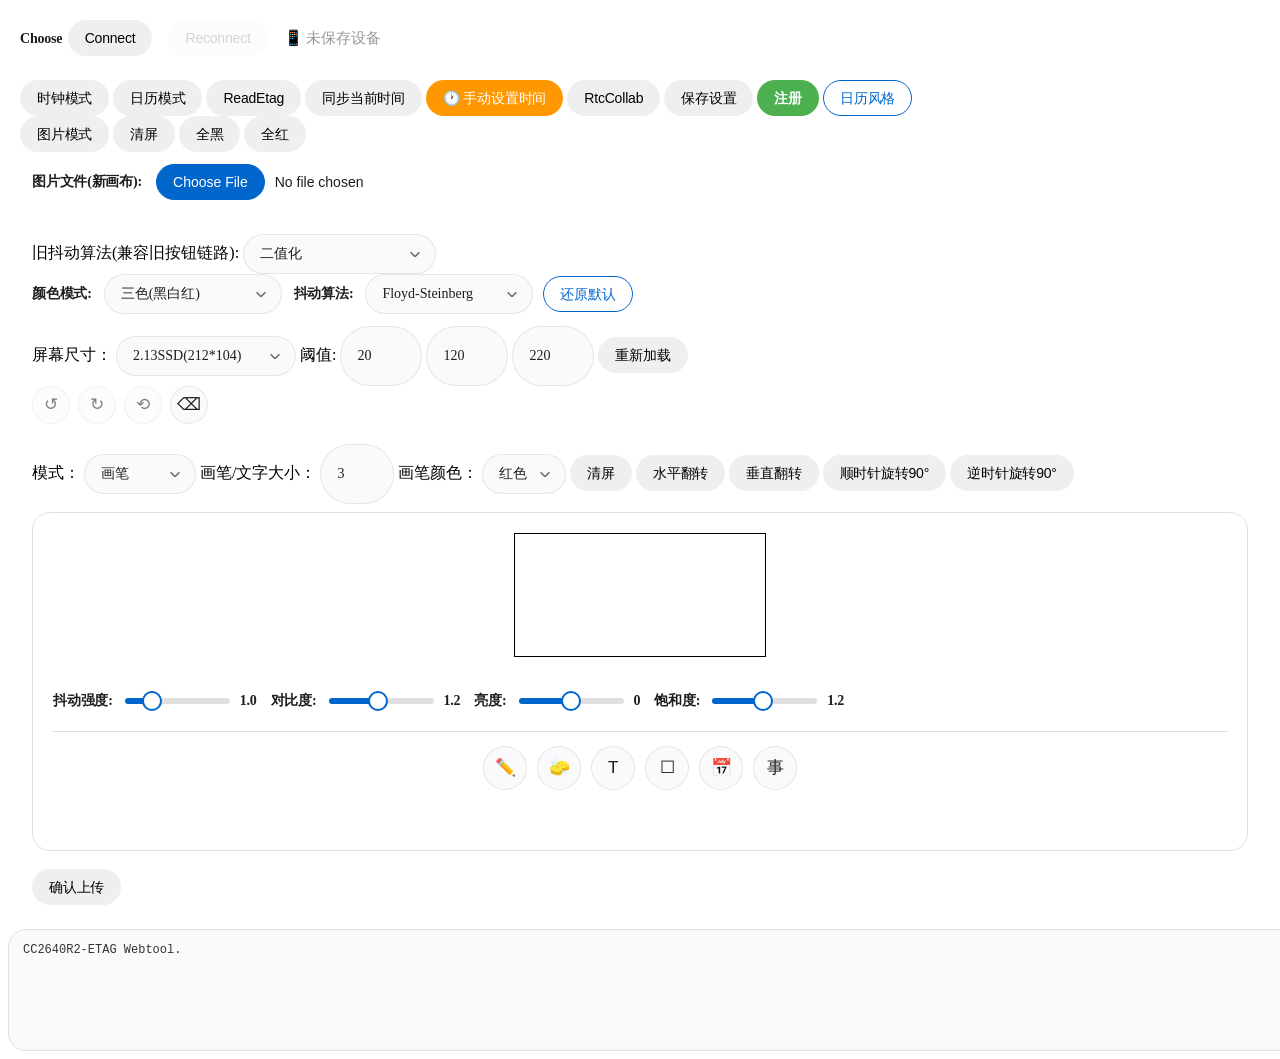
==== commit 46f3d7a5: "Remove week start selector and duplicate file picker" ====
--- a/index.html
+++ b/index.html
@@ -1789,7 +1789,7 @@
 
     async function load_image() {
       const image_file = document.getElementById('image_file');
-      if (image_file.files.length > 0) {
+      if (image_file && image_file.files.length > 0) {
         const file = image_file.files[0];
 
         const canvas = document.getElementById("canvas");
@@ -2040,7 +2040,7 @@
   <script>
     async function update_image() {
       const image_file = document.getElementById('image_file');
-      if (image_file.files.length > 0) {
+      if (image_file && image_file.files.length > 0) {
         const file = image_file.files[0];
         const canvas = document.getElementById("canvas");
         const ctx = canvas.getContext("2d");
@@ -2274,16 +2274,6 @@
     <div>
       <button type="button" onclick="doCmd('mode', 'clock')">时钟模式</button>
       <button type="button" onclick="doCmd('mode', 'calendar')">日历模式</button>
-  <label for="weekStart">星期第一天:</label>
-  <select id="weekStart">
-    <option value="1" selected>周一</option>
-    <option value="2">周二</option>
-    <option value="3">周三</option>
-    <option value="4">周四</option>
-    <option value="5">周五</option>
-    <option value="6">周六</option>
-    <option value="0">周日</option>
-  </select>
       <button id="btnReadEtag" type="button" onclick="doReadEtag()">ReadEtag</button>
       <button id="btnSetTime" type="button" onclick="doSetTime()">同步当前时间</button>
       <!-- 手动设置时间按钮 -->
@@ -2310,7 +2300,6 @@
       <button type="button" onclick="doFill('red')">全红</button>
     </div>
 <div id="canvas-box">
-  <input type="file" id="image_file" onchange="update_image()" accept=".png,.jpg,.bmp,.webp,.gif">
   <!-- 新画布拖放区 (52811) -->
   <div id="imageDropZone" class="flex-container file-picker-row" title="可选择图片，也可将图片拖放到这里">
     <label for="imageFile" class="file-picker-title">图片文件(新画布):</label>
@@ -6245,7 +6234,7 @@
   const colors = getCalendarPreviewColors(profile);
   const accent = getCalendarAccent(profile, settings, colors);
   const softAccent = profile.numericColorMode === 4 ? colors.yellow : colors.white;
-  const weekStart = Number(document.getElementById('weekStart')?.value) || 0;
+  const weekStart = Number(document.getElementById('weekStart')?.value) || 1;
   const year = date.getFullYear();
   const month = date.getMonth();
   const firstOffset = (new Date(year, month, 1).getDay() - weekStart + 7) % 7;
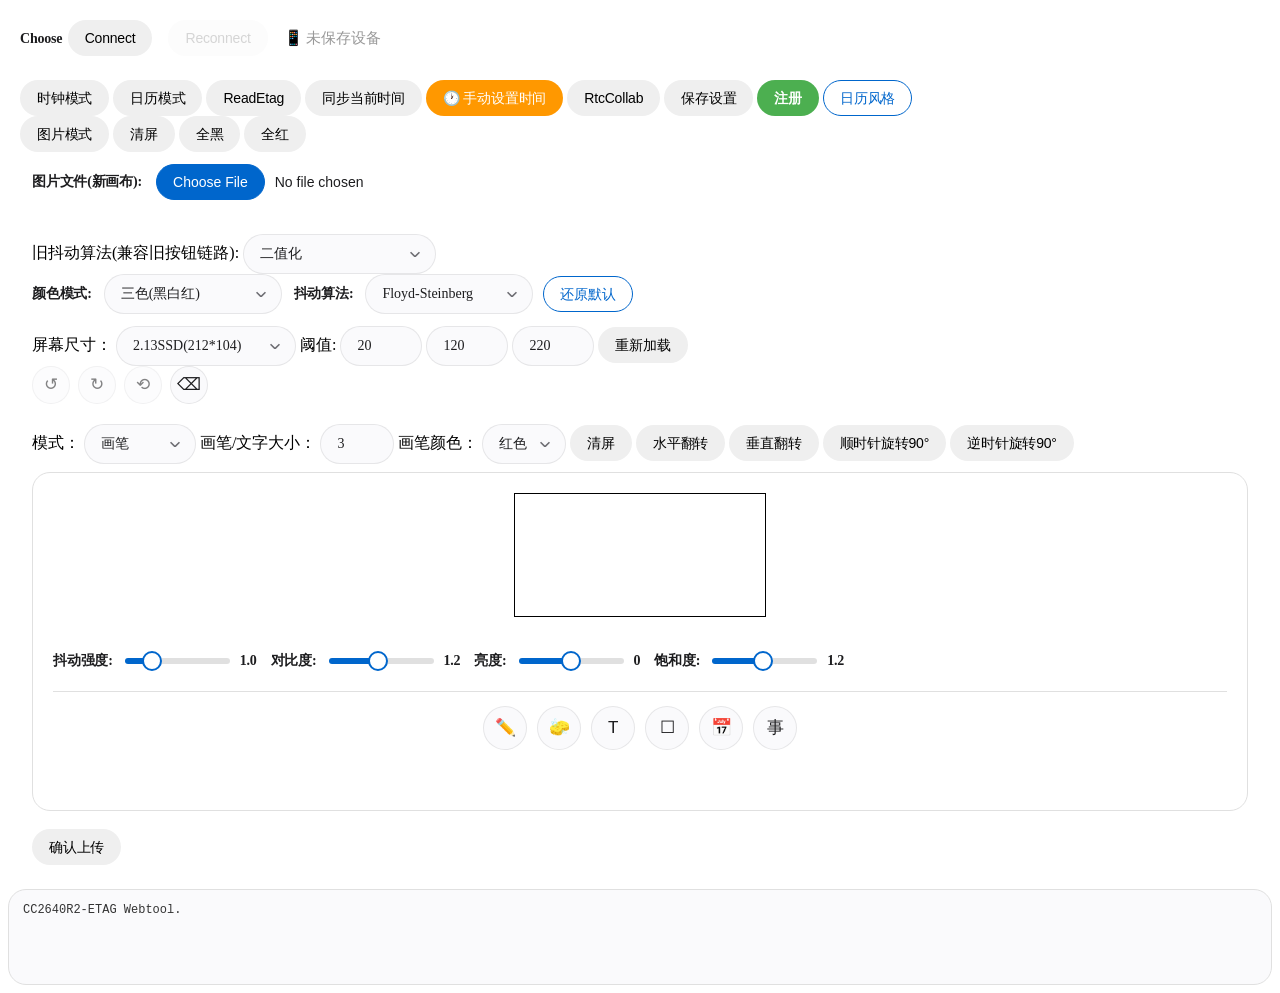
==== commit e51a4fae: "Add mobile responsive adaptation" ====
--- a/index.html
+++ b/index.html
@@ -2,6 +2,7 @@
 
 <head>
   <meta http-equiv="Content-Type" content="text/html; charset=utf-8">
+  <meta name="viewport" content="width=device-width, initial-scale=1">
   <style>
     body > div {
       padding: 12px;
@@ -39,6 +40,10 @@
     --glass-blur-size: 24px;
 }
 
+*, *::before, *::after {
+    box-sizing: border-box;
+}
+
 button {
     min-height: 34px;
     padding: 8px 16px;
@@ -705,12 +710,134 @@
 
 @media (max-width: 900px) {
     .calendar-style-workspace {
-        grid-template-columns: 1fr;
+        grid-template-columns: minmax(0, 1fr);
     }
 
     .calendar-style-controls {
         display: flex;
         flex-direction: column;
+        min-width: 0;
+        max-width: 100%;
+    }
+
+    .calendar-style-preview-wrap {
+        min-width: 0;
+    }
+
+    .calendar-style-preview-frame {
+        min-width: 0;
+        max-width: 100%;
+    }
+
+    #calendarStylePreview {
+        max-width: 100%;
+    }
+
+    .calendar-style-grid,
+    .calendar-advanced-grid,
+    .calendar-size-grid {
+        grid-template-columns: minmax(0, 1fr);
+    }
+
+    .calendar-size-control {
+        grid-template-columns: minmax(64px, auto) minmax(0, 1fr) 40px;
+    }
+}
+
+/* ===== 手机适配 ===== */
+@media (max-width: 767px) {
+    body > div {
+        padding: 10px;
+    }
+
+    /* 触控热区不小于 44px */
+    button,
+    input::file-selector-button {
+        min-height: 44px;
+        font-size: 15px;
+    }
+
+    /* 输入控件不小于 16px，避免 iOS 聚焦自动缩放 */
+    input[type=text],
+    input[type=number],
+    textarea,
+    select {
+        min-height: 44px;
+        font-size: 16px;
+    }
+    input[type=file] {
+        font-size: 16px;
+    }
+
+    /* 滑块自适应可用宽度 */
+    input[type=range] {
+        width: 100%;
+        min-width: 140px;
+        flex: 1 1 auto;
+    }
+    .dither-adjust-row input[type=range] {
+        width: 100%;
+        min-width: 130px;
+    }
+
+    /* 抖动调整区：允许换行、两两并排 */
+    .dither-adjust-row .flex-group {
+        flex: 1 1 46%;
+        min-width: 0;
+        flex-wrap: wrap;
+        row-gap: 6px;
+    }
+
+    /* 工具栏按钮换行 */
+    #tool-box {
+        display: flex;
+        flex-wrap: wrap;
+        align-items: center;
+        gap: 8px;
+    }
+
+    /* 模式 / 图片操作按钮群换行（排除画布容器） */
+    #etagFn > div:not(#canvas-box) {
+        display: flex;
+        flex-wrap: wrap;
+        align-items: center;
+        gap: 8px;
+    }
+
+    /* 容器内边距收紧 */
+    .canvas-container {
+        padding: 10px;
+    }
+    #canvas-box {
+        padding: 8px 0;
+    }
+    .flex-container,
+    .flex-group {
+        gap: 8px;
+    }
+
+    /* 画布操作按钮保持 44px 热区 */
+    .image-send-actions .tool-button {
+        width: 44px;
+        height: 44px;
+        min-height: 44px;
+    }
+
+    /* 日志区 */
+    #log {
+        font-size: 12px;
+        min-height: 80px;
+    }
+
+    /* 标签允许换行，避免长标签溢出 */
+    .canvas-container .dither-adjust-row label,
+    .file-picker-row label {
+        white-space: normal;
+    }
+
+    /* 日历复选框热区 */
+    .calendar-style-check {
+        min-height: 44px;
     }
 }
 
